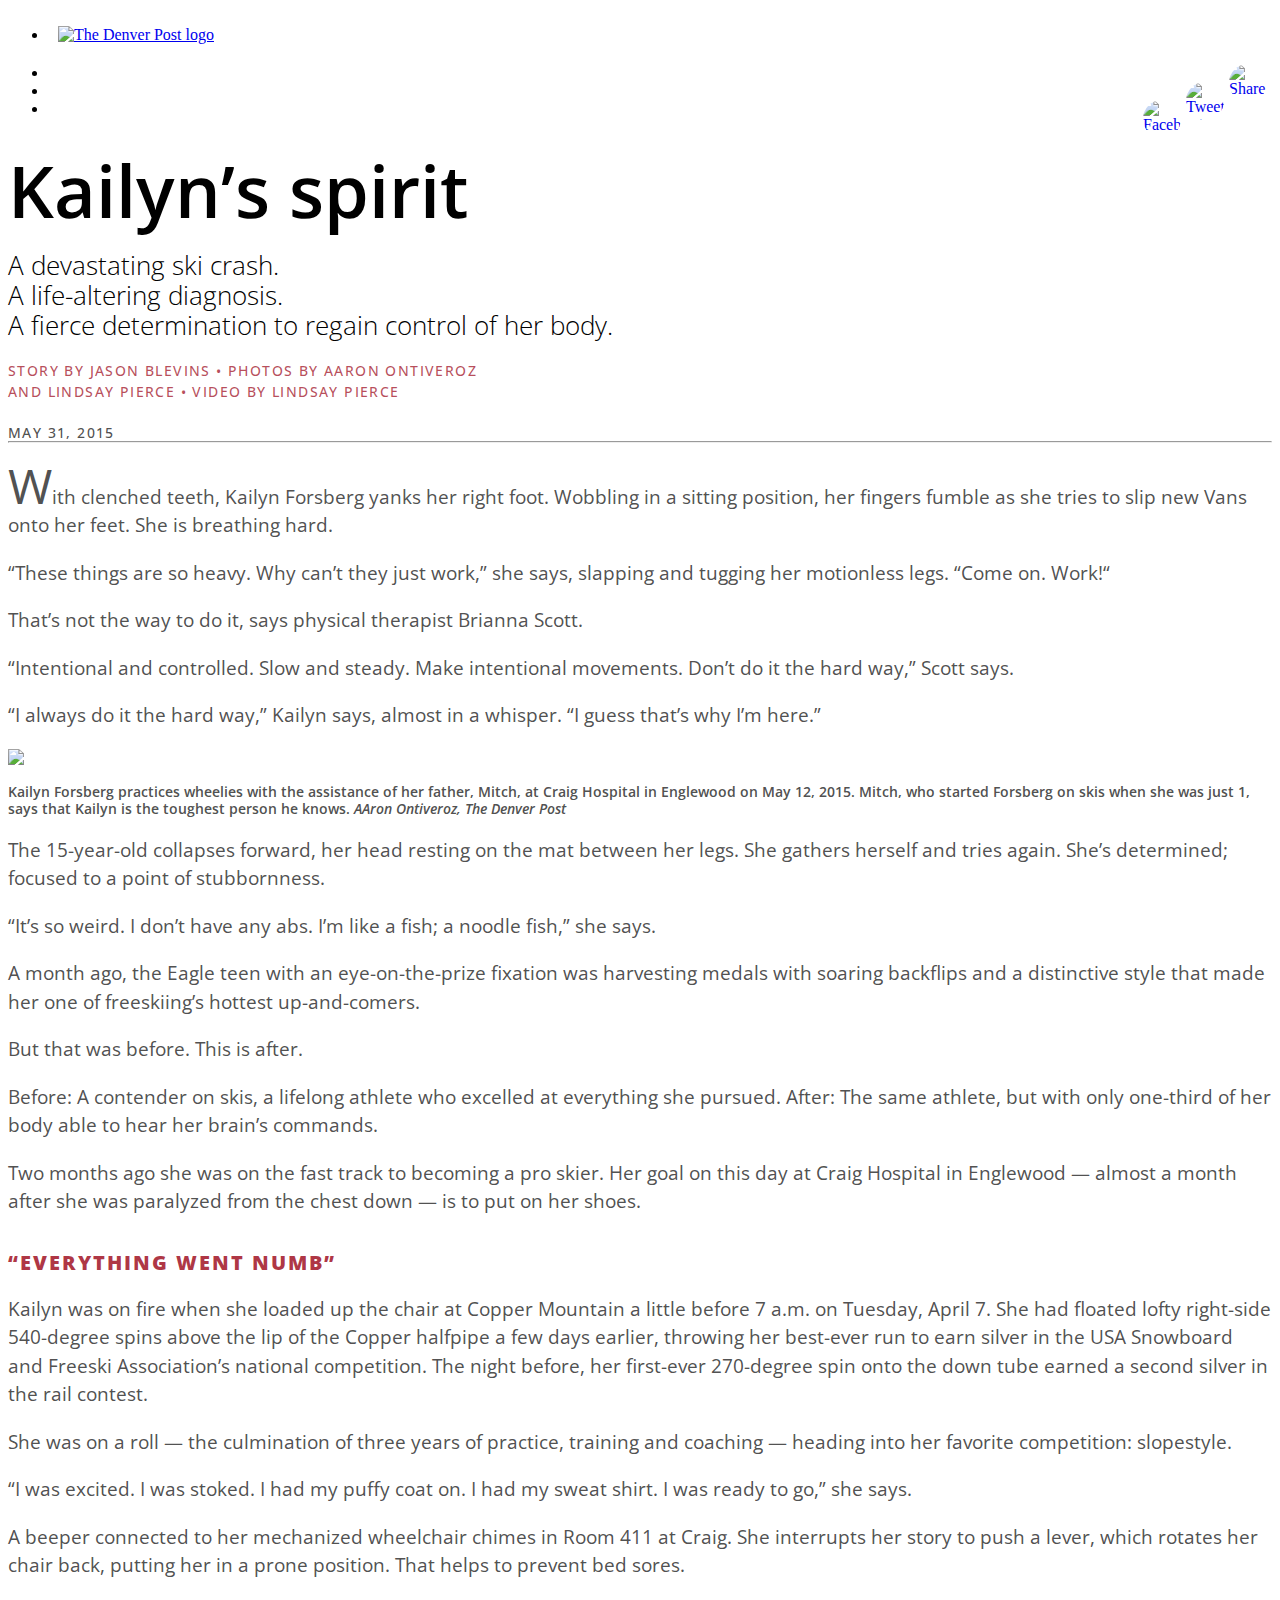
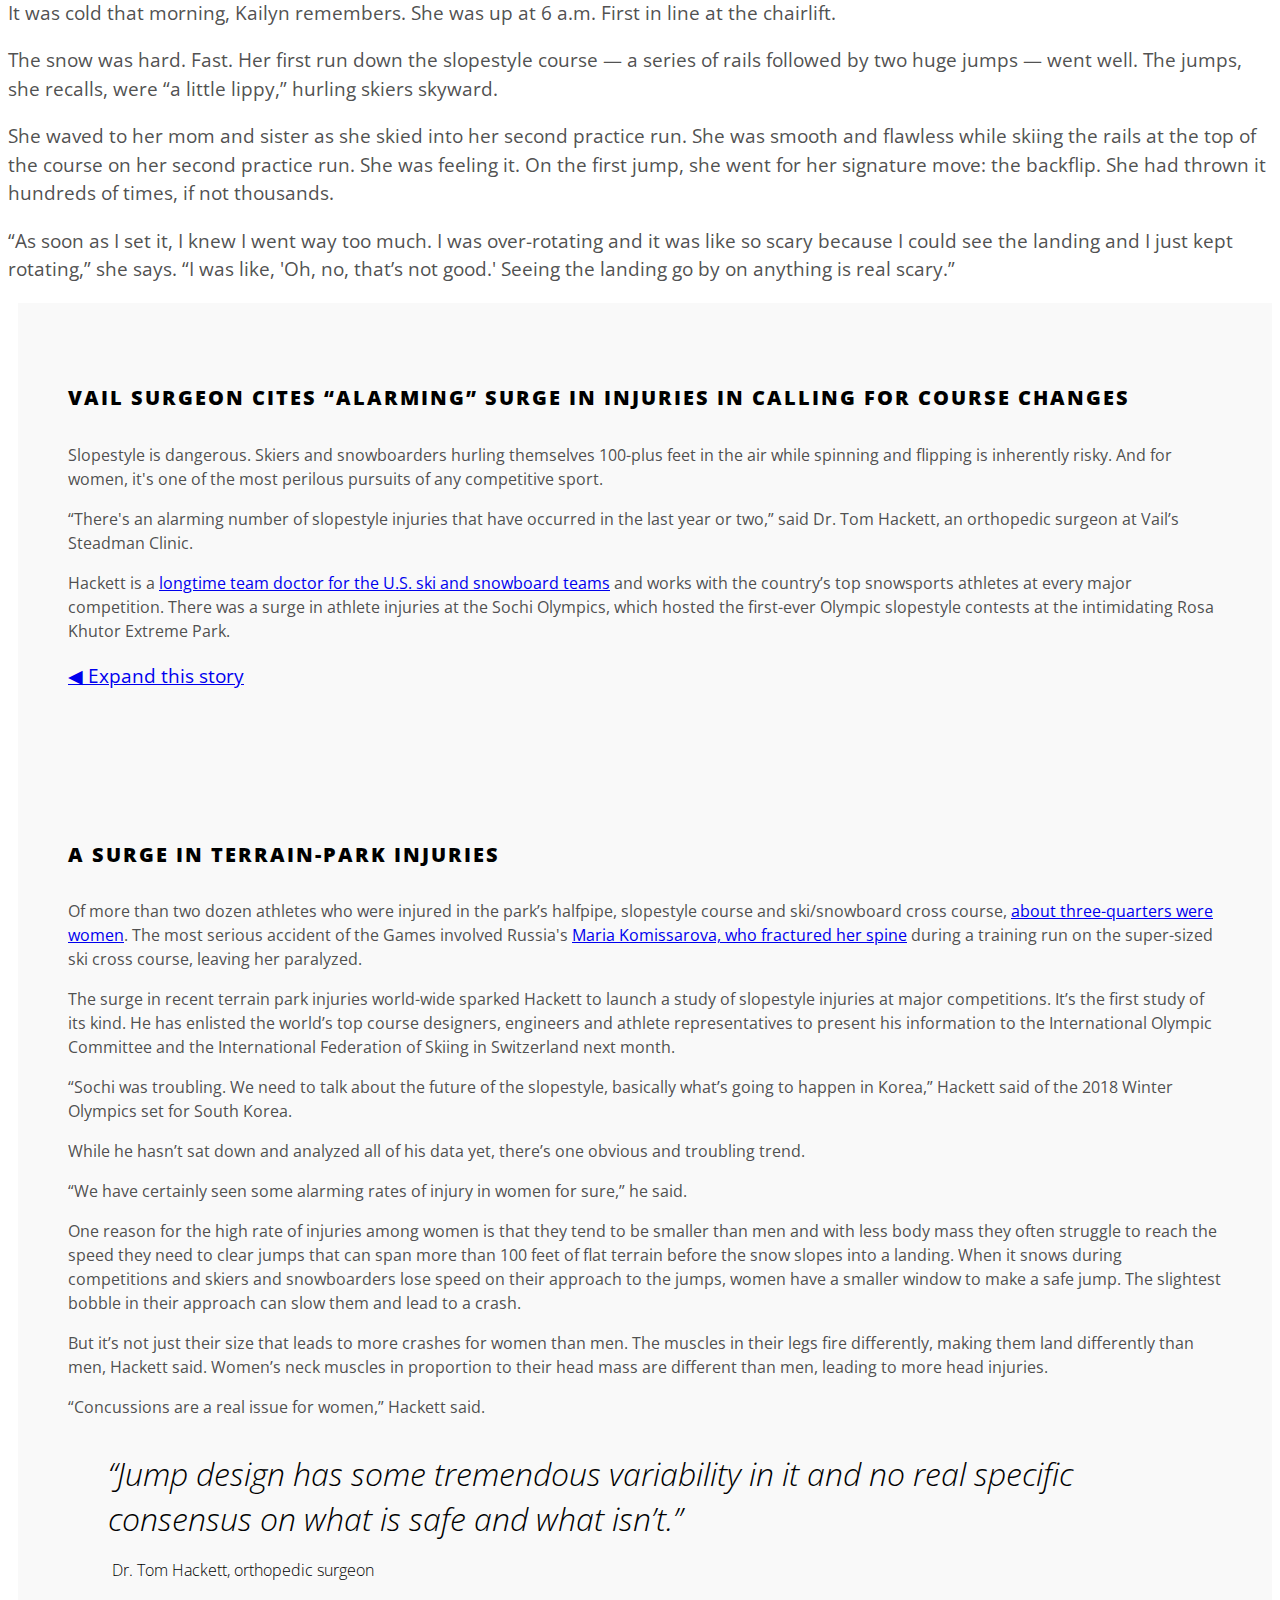
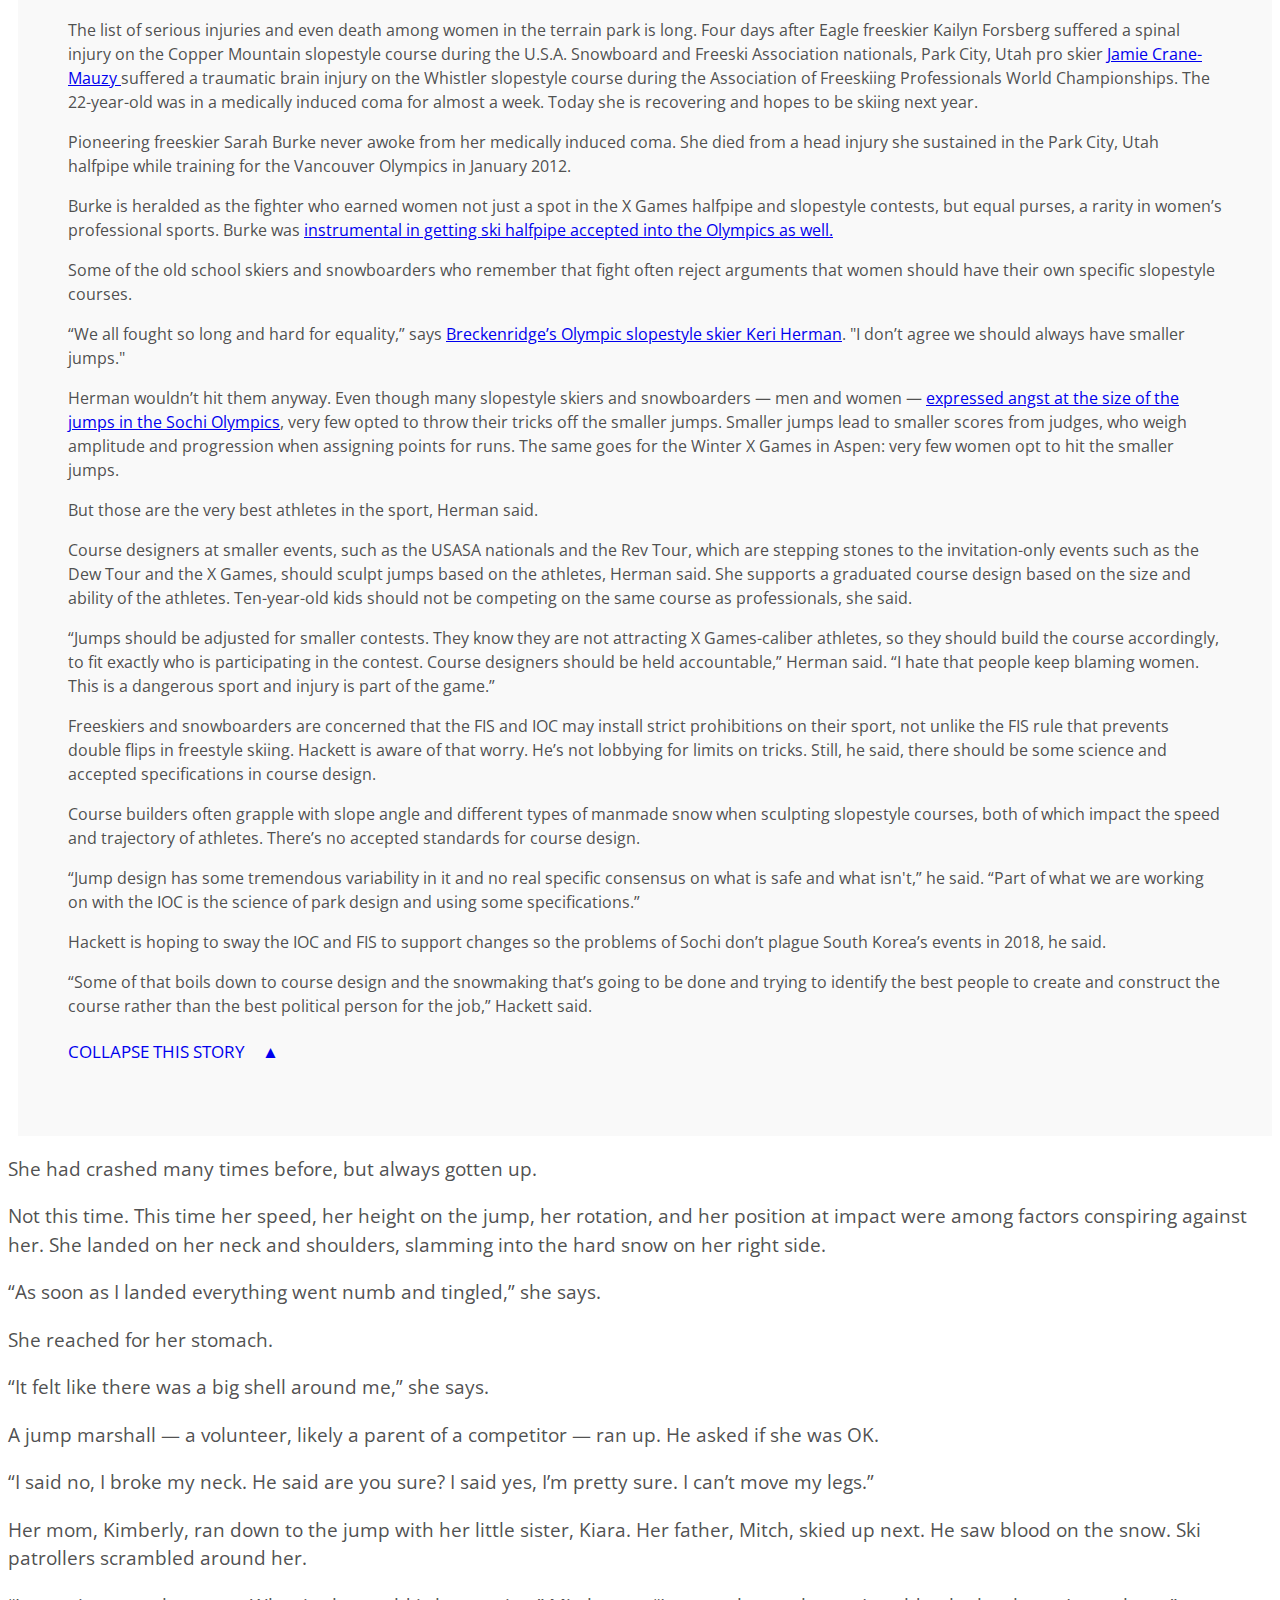
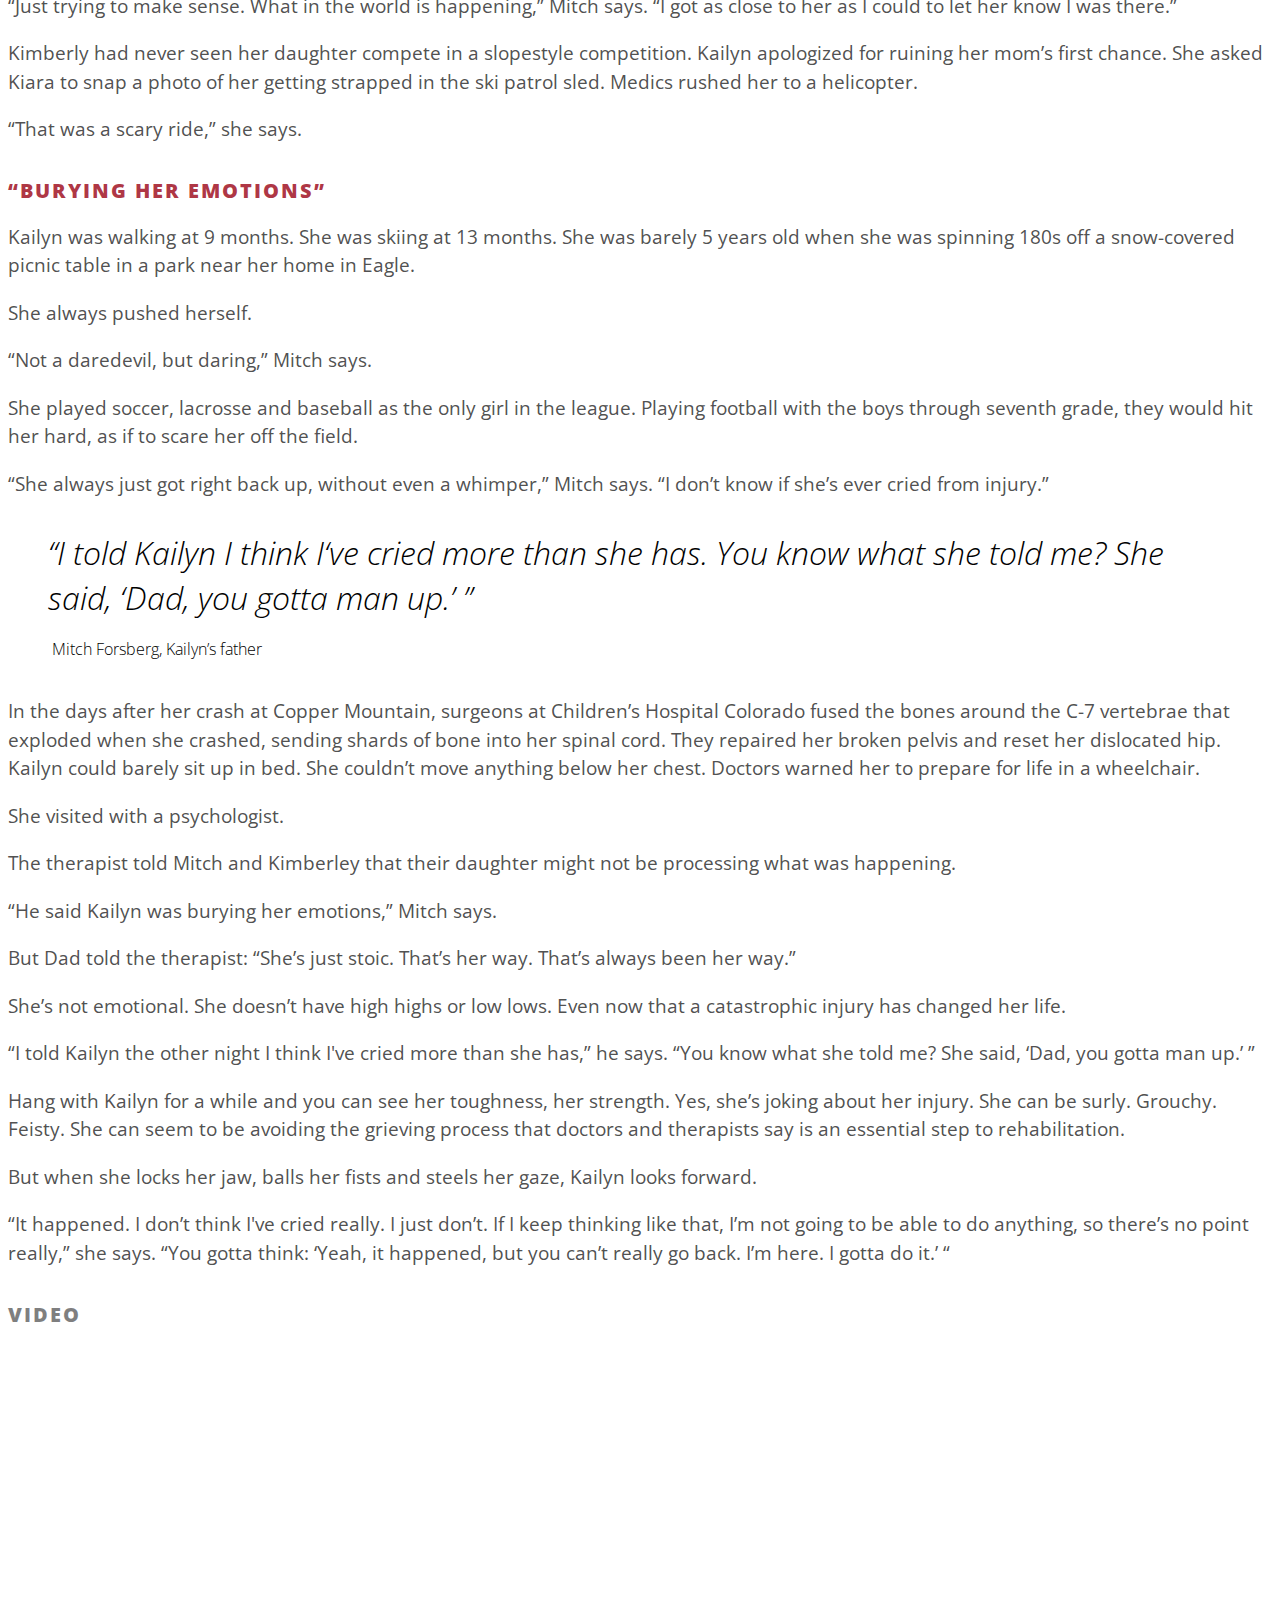
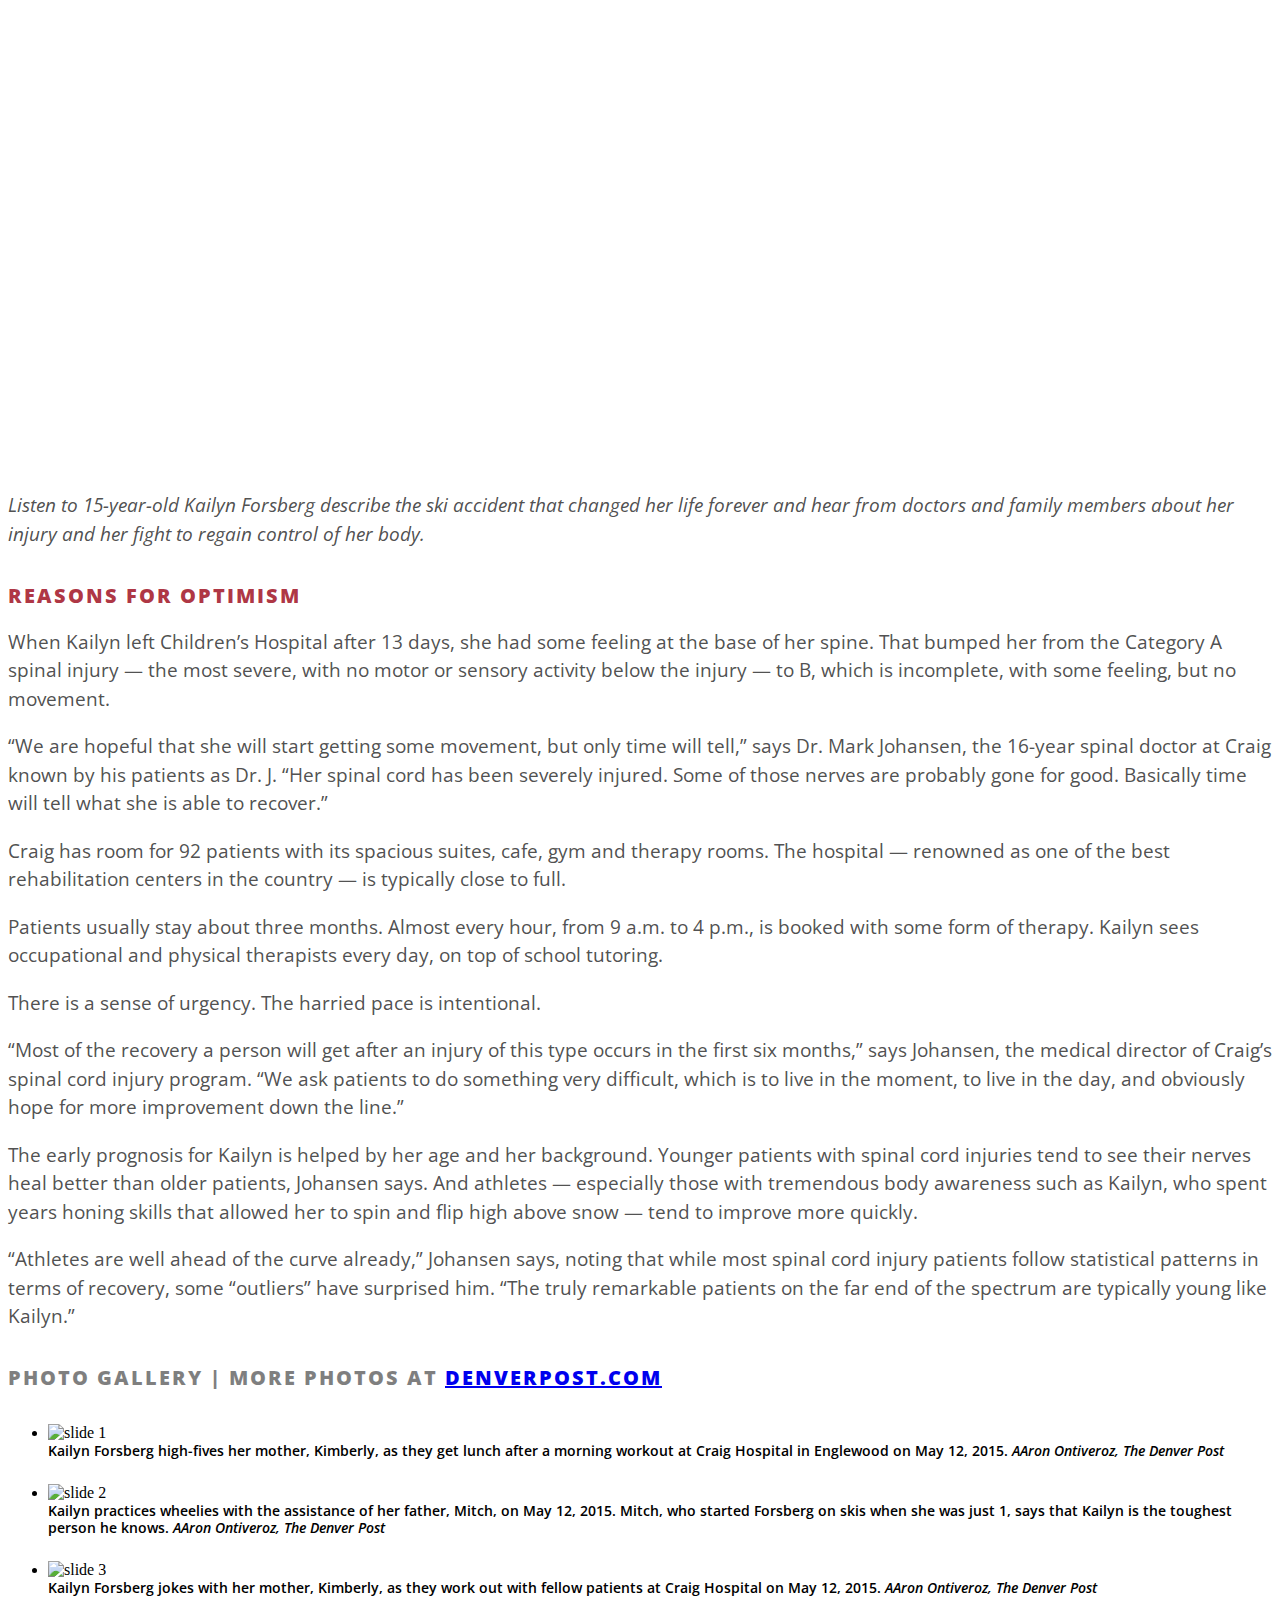
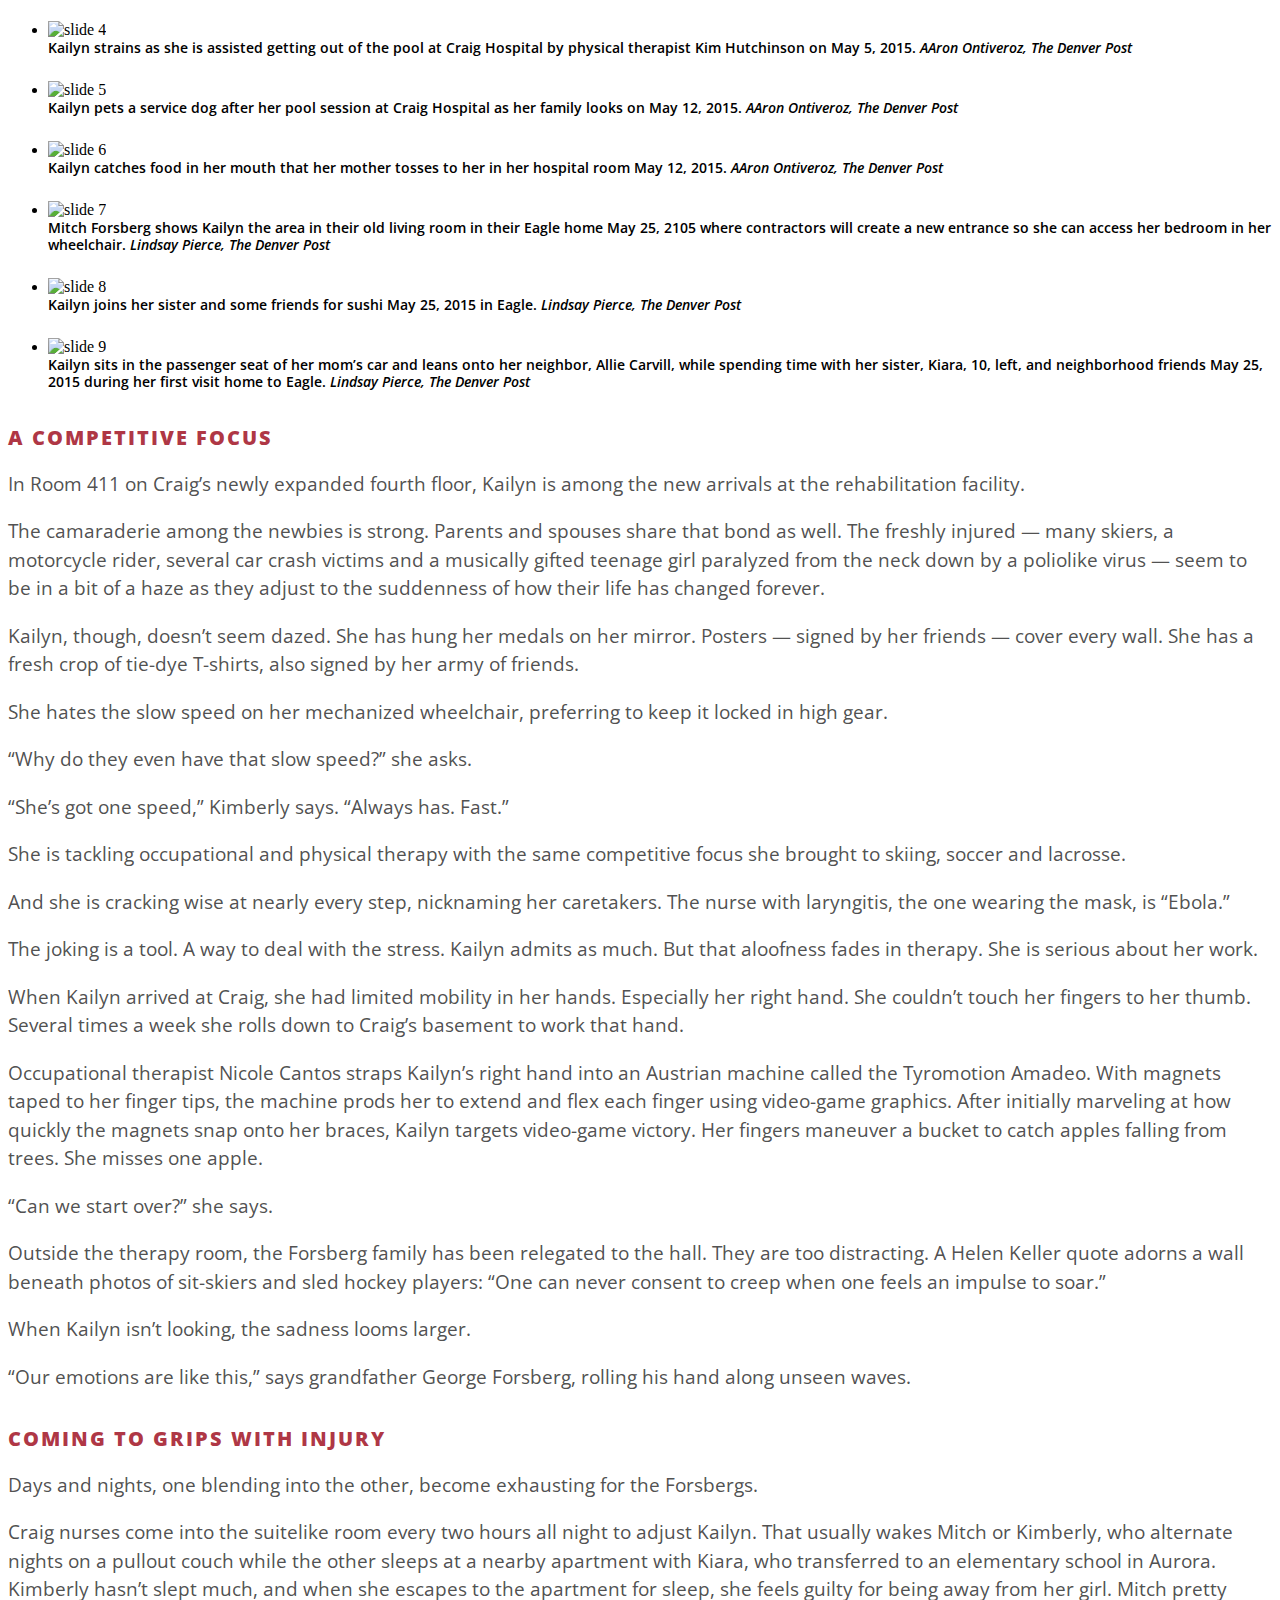
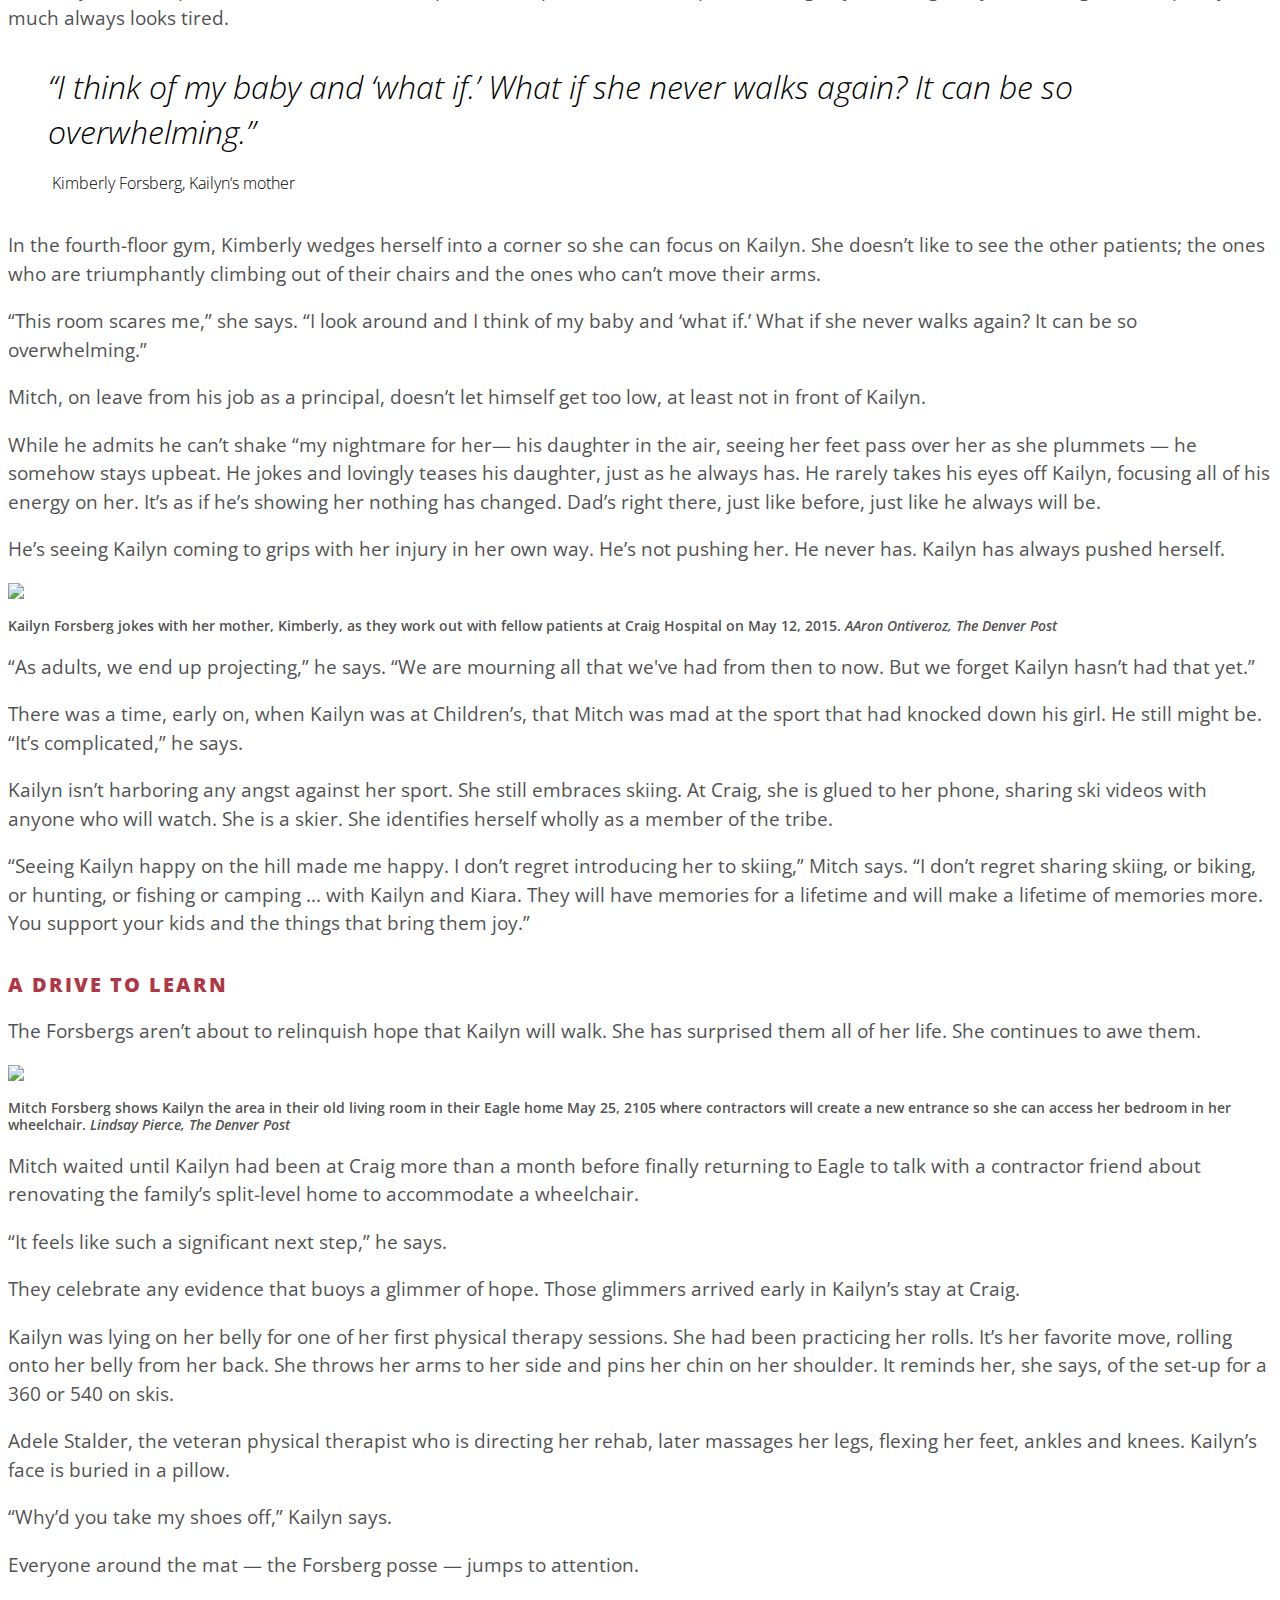
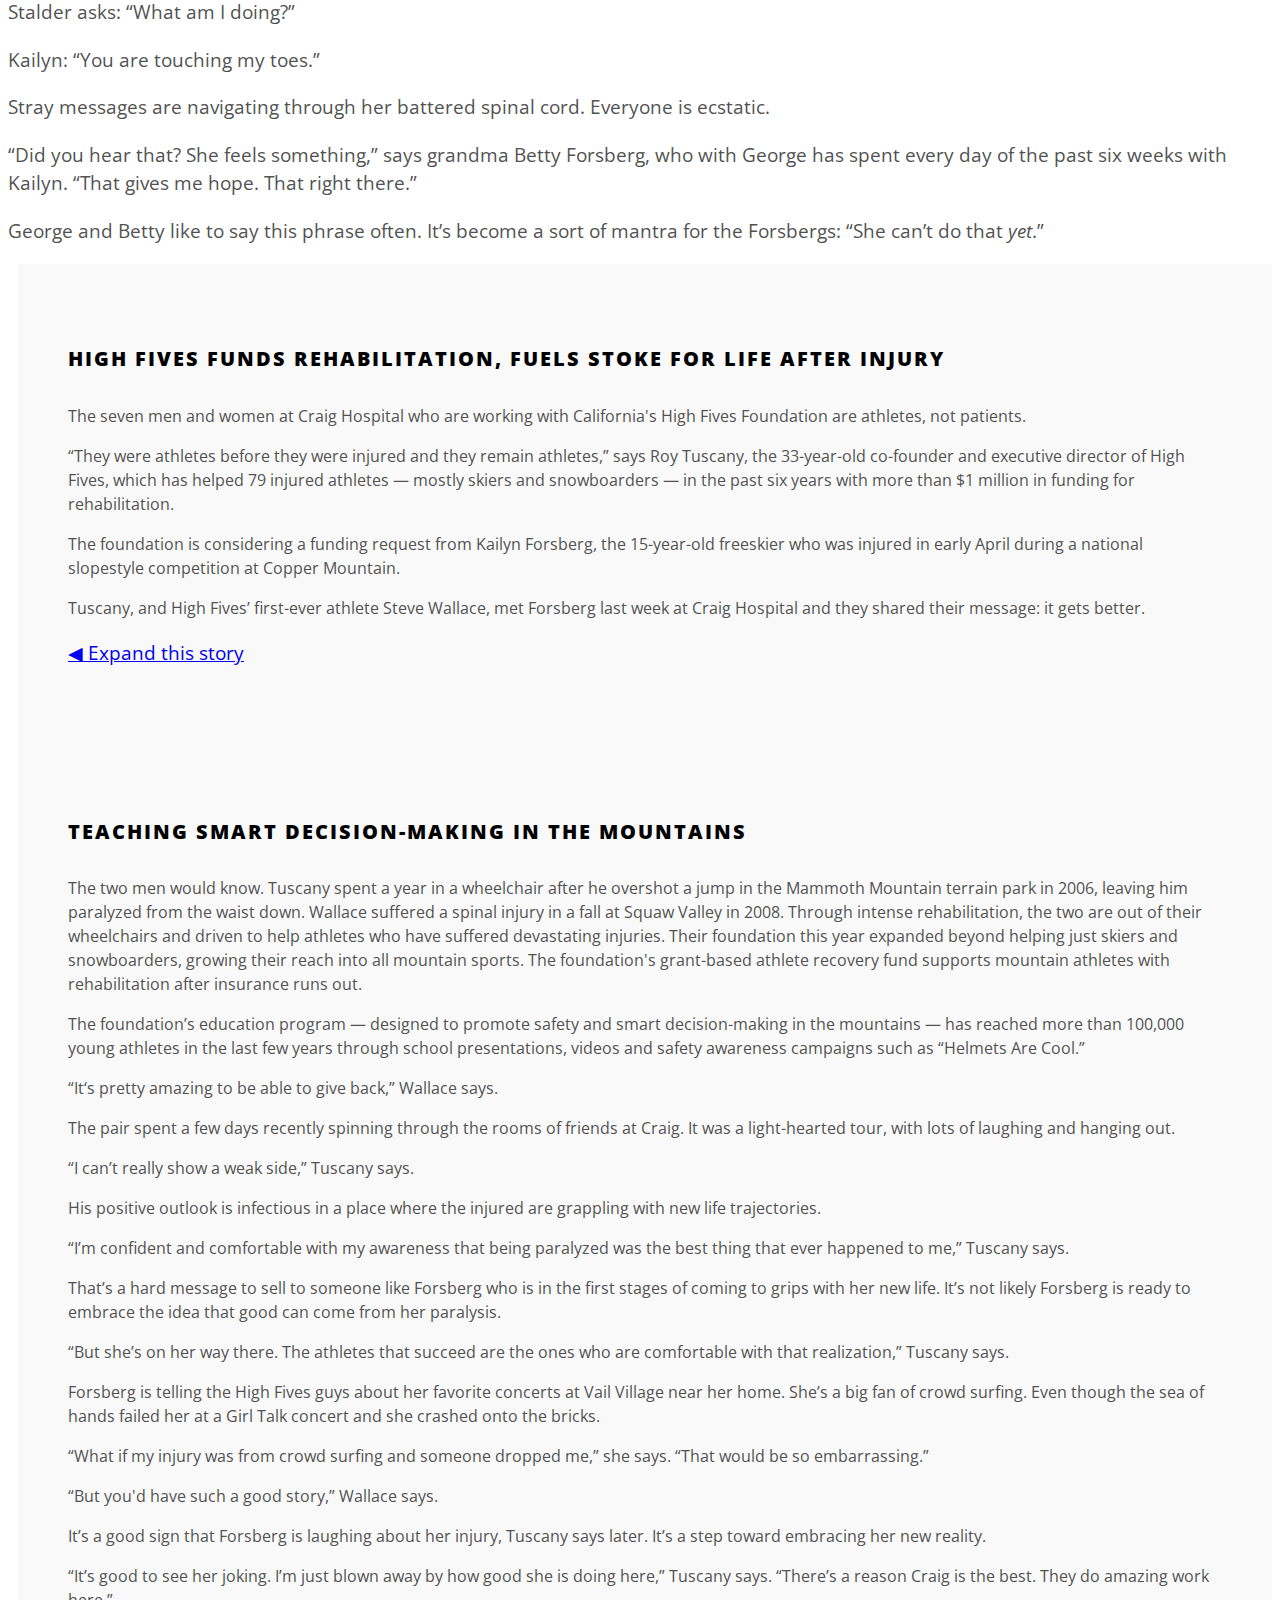
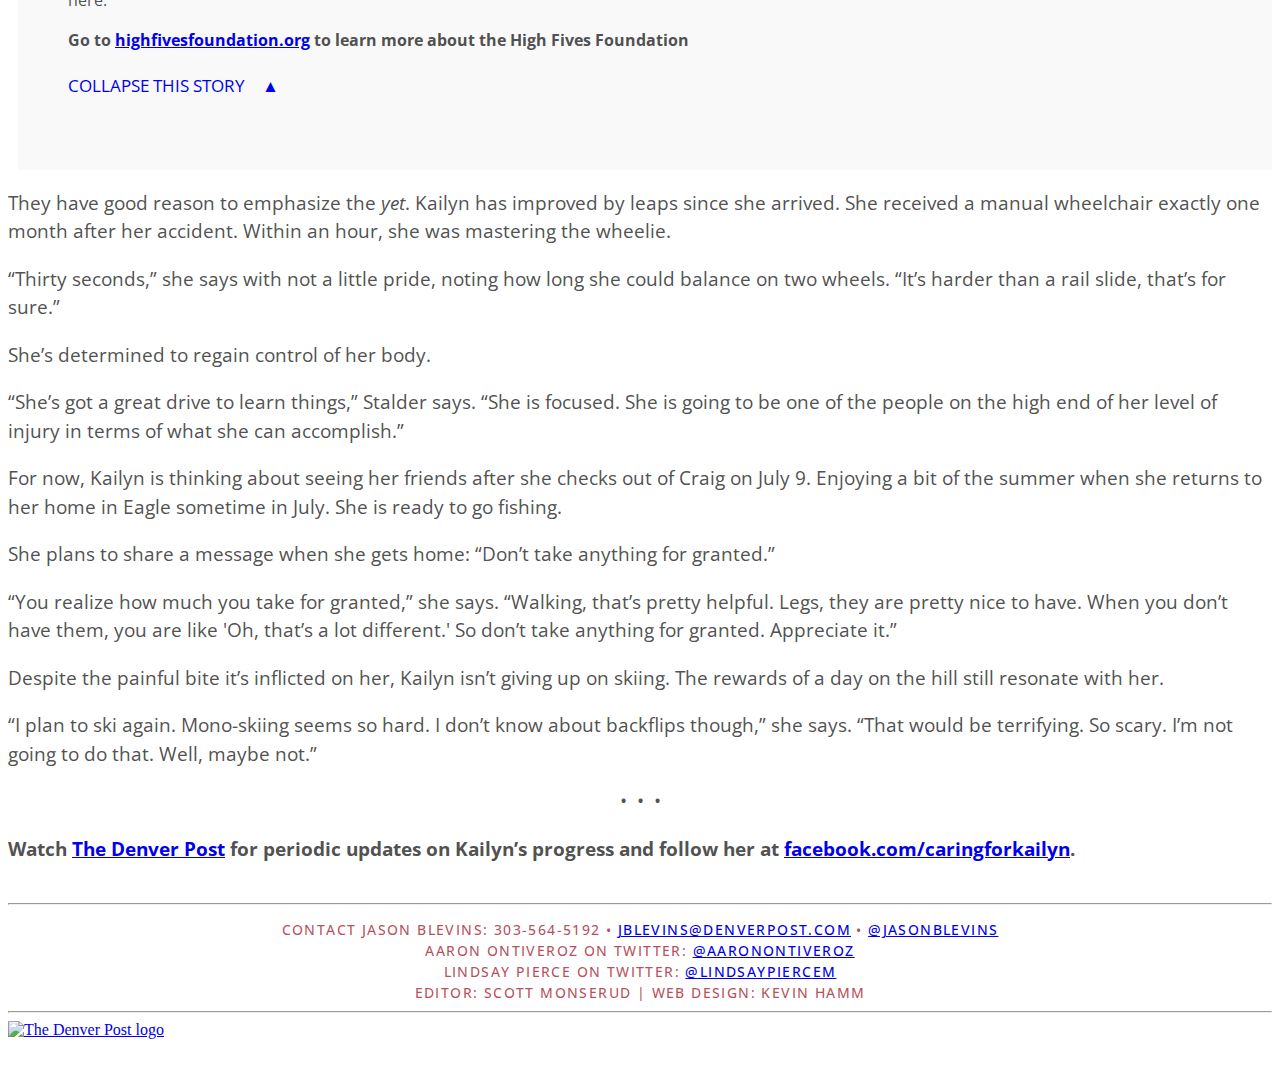
==== chapter-2.html @ fd089ae6 "Create chapter 2" ====
<!DOCTYPE html>
<html>

<head>
    <meta charset='utf-8'>
    <title>Kailyn Forsberg</title>
    <meta name='viewport' content='width=device-width, initial-scale=1.0' />
    <link rel="canonical" href="http://extras.denverpost.com/projects/2015/kailyn-forsberg/" />
    <link rel="shortcut icon" href="http://extras.mnginteractive.com/live/media/favIcon/dpo/favicon.ico" type="image/x-icon" />
    <meta name="distribution" content="global" />
    <meta name="robots" content="index, nofollow" />
    <meta name="title" content="Kailyn Forsberg" />
    <meta name="language" content="en, sv" />
    <meta name="Copyright" content="Copyright &copy; The Denver Post." />
    <link rel="author" href="humans.txt" />
    <meta name="description" content="Freeskier Kailyn Forsberg shows fierce determination to overcome obstacles as she adapts to her new life following a crash at Copper Mountain that paralyzed her from the waist down.">
    <meta name="news_keywords" content="Kailyn Forsberg, skier, freeskier, slopestyle, Craig Hospital, Copper Mountain">
    <meta name="twitter:card" value="summary" />
    <meta name="twitter:url" value="http://extras.denverpost.com/projects/2015/kailyn-forsberg/" />
    <meta name="twitter:title" value="Freeskier Kailyn Forsberg rehabilitates after crash" />
    <meta name="twitter:description" value="Freeskier Kailyn Forsberg adapts to her new life after a crash that left her paralyzed from the waist down." />
    <meta name="twitter:image" value="http://extras.denverpost.com/projects/2015/kailyn-forsberg/images/forsberg-2-web.jpg" />
    <meta name="twitter:site" value="@denverpost" />
    <meta name="twitter:domain" value="denverpost.com" />
    <meta name="twitter:creator" content="@DenverPost">
    <meta name="twitter:app:name:iphone" value="Denver Post">
    <meta name="twitter:app:name:ipad" value="Denver Post">
    <meta name="twitter:app:name:googleplay" value="The Denver Post">
    <meta name="twitter:app:id:iphone" value="id375264133">
    <meta name="twitter:app:id:ipad" value="id409389010">
    <meta name="twitter:app:id:googleplay" value="com.ap.denverpost" />
    <meta property="fb:app_id" content="105517551922" />
    <meta property="og:title" content="Freeskier Kailyn Forsberg rehabilitates after crash" />
    <meta property="og:type" content="article" />
    <meta property="og:url" content="http://extras.denverpost.com/projects/2015/kailyn-forsberg/" />
    <meta property="og:image" content="http://extras.denverpost.com/projects/2015/kailyn-forsberg/images/forsberg-2-web.jpg" />
    <meta property="og:site_name" content="The Denver Post" />
    <meta property="og:description" content="Freeskier Kailyn Forsberg adapts to her new life after a crash that left her paralyzed from the waist down." />
    <meta property="article:publisher" content="https://www.facebook.com/denverpost" />
    <meta name="google-site-verification" content="2bKNvyyGh6DUlOvH1PYsmKN4KRlb-0ZI7TvFtuKLeAc" />
    <link href='http://fonts.googleapis.com/css?family=Open+Sans:300italic,400italic,600italic,700italic,800italic,400,300,600,700,800' rel='stylesheet' type='text/css'>
    <link rel="stylesheet" href="http://cdn.jsdelivr.net/foundation/5.5.1/css/foundation.min.css" type="text/css">
    <link rel="stylesheet" href="css/orbit.css" type="text/css" />
    <link rel="stylesheet" href="css/forsberg-styles.css" type="text/css" />
    <script type="text/javascript" src="http://extras.denverpost.com/projects/2014/latino-project/js/vendor/modernizr.js"></script>
    <script type="text/javascript" src="http://www.googletagservices.com/tag/js/gpt.js"></script>
    <script type="text/javascript" src="js/functions.js"></script>
    <script type="text/javascript" src="//player.ooyala.com/v3/fce2cf476df14253a15351f1727031b4"></script>
    <script type="text/javascript">
        //Chartbeat startup
        var _sf_startpt = (new Date()).getTime();
        var _sf_async_config = {};
    </script>
</head>

<body>
    <div id="omniture" style="display:none">
        <script type="text/javascript">
            var s_account = "denverpost"
        </script>
        <script type="text/javascript" src="http://extras.mnginteractive.com/live/omniture/sccore.js"></script>
        <script type="text/javascript">
            s.trackExternalLinks = false
            s.pageName = document.title
            s.channel = "Kailyn\'s Spirit: Freeskier rehabs after crash"
            s.prop1 = "D=g"
            s.prop2 = "Kailyn\'s Spirit/?"
            s.prop3 = "Kailyn\'s Spirit/?/?"
            s.prop4 = "Kailyn\'s Spirit/?/?/?"
            s.prop5 = "Kailyn\'s Spirit/?/?/?/" + document.title
            var s_code = s.t();
            if (s_code) document.write(s_code)
        </script>
        <noscript><img src="http://denverpost.112.2O7.net/b/ss/denverpost/1/H.17--NS/0" height="1" width="1" border="0" alt="" />
        </noscript>
    </div>

    <!-- GIF BACKGROUND
    <div id="intro:after">
    <div id="intro"> -->

    <div id="top-bar-margin">
        <!-- <div class="fixed"> -->
        <nav class="top-bar" data-topbar role="navigation">
            <ul class="title-area">
                <li class="name">
                    <a href="http://denverpost.com"><img src="http://extras.denverpost.com/candidate-qa/denver-2015/images/dp-logo-white.png" alt="The Denver Post logo" class="nav-logo">
                    </a>
                </li>
                <!-- Remove the class "menu-icon" to get rid of menu icon. Take out "Menu" to just have icon alone
                <li class="toggle-topbar menu-icon"><a href="#"><span></span></a></li> -->
            </ul>

            <!-- <section class="top-bar-section">
                <!-- Right Nav Section
                <ul class="right">
                    <!-- <li class="active"><a href="#">Right Button Active</a></li>
                    <li class="has-dropdown">
                        <a href="#" id="nav-bar-dropdown">Menu</a>
                        <ul class="dropdown">
                            <li><a href="http://denverpost.com/broncos">DenverPost.com/Broncos</a></li>
                            <li><a href="#">Broncos Draft Picks</a></li>
                            <li><a href="http://denverpost.com">Denver Post</a></li>
                        </ul>
                    </li>
                </ul>

                <!-- Left Nav Section 
        <ul class="left">
          <li><a href="#">Left Nav Button</a></li>
        </ul> 
            </section> -->
        </nav>
    </div>
    <!-- Closes top-bar-margin -->

    <!-- Social media buttons -->
    <div class="row">
        <div class="large-3 large-offset-8 medium-3 medium-offset-8 small-6 small-offset-5 columns">
            <ul class="post-meta-social-links text-center no-bullet" id="sticky-inner">
                <li class="post-meta-social pm-googleplus ho-list">
                    <a href="javascript:void(0)" onclick="javascript:window.open('http://plus.google.com/share?url=http%3A%2F%2Fdpo.st%2Fkailyn', 'gpluswin', 'left=20,top=20,width=500,height=500,toolbar=1,resizable=1');"><img class="social-icons" src="http://extras.denverpost.com/projects/2014/latino-project/images/social-gplus.png" alt="Share on Google Plus">
                    </a>
                </li>
                <li class="post-meta-social pm-twitter ho-list">
                    <a href="javascript:void(0)" onclick="javascript:window.open('http://twitter.com/share?text=Freeskier%20Kailyn%20Forsberg%20rehabilitates%20after%20crash%20leaves%20her%20paralyzed&amp;url=http%3A%2F%2Fdpo.st%2Fkailyn&amp;via=denverpost', 'twitwin', 'left=20,top=20,width=500,height=500,toolbar=1,resizable=1');"><img class="social-icons" src="http://extras.denverpost.com/projects/2014/latino-project/images/social-twitter.png" alt="Tweet this story">
                    </a>
                </li>
                <li class="post-meta-social pm-facebook text-center ho-list">
                    <a href="javascript:void(0)" onclick="javascript:window.open('http://www.facebook.com/sharer/sharer.php?s=100&amp;p[url]=http%3A%2F%2Fdpo.st%2Fkailyn&amp;p[images][0]=&amp;p[title]=kailyn%27s%20spirit\&amp;%20As&amp;p[summary]=Freeskier+Kailyn+Forsberg+adapts+to+her+new+life+after+a+crash+that+left+her+paralyzed+from+the+waist+down', 'fbwin', 'left=20,top=20,width=500,height=500,toolbar=1,resizable=1');"><img class="social-icons" src="http://extras.denverpost.com/projects/2014/latino-project/images/social-facebook.png" alt="Facebook">
                    </a>
                </li>
                <div class="clear"></div>
            </ul>
        </div>
    </div>

    <!-- HEADLINE AND SUBHEAD -->
    <div class="row">
        <div class="large-9 large-offset-2 medium-9 medium-offset-2 small-12 columns">
            <h1>Kailyn&rsquo;s spirit</h1>
        </div>
    </div>
    <div class="row">
        <div class="large-9 large-offset-2 medium-9 medium-offset-2 small-12 columns">
            <h2>A devastating ski crash.<br>A life-altering diagnosis.<br>A fierce determination to regain control of her body.</h2>
        </div>
    </div>
    <!-- Trying vertical line between head and subhead
    <div class="row">
        <div class="large-9 large-centered medium-11 medium-centered columns">
            <div class="large-4 medium-4 columns">
                <div class="main-headline">
                    <h1>Kailyn&rsquo;s<br>spirit</h1>
                </div>
            </div>
            <div class="large-7 medium-7 columns">
                <div class="sub-headline">
                    <h2>A devastating ski crash.<br>A life-alternating diagnosis.<br>An unbroken determination to regain control of her body.</h2>
                </div>
            </div>
        </div>
    </div> -->

    <!-- </div>
    </div> <!-- CLOSE INTRO -->

    <div class="row">
        <div class="large-9 large-offset-2 medium-9 medium-offset-2 small-12 columns">
            <p class="byline">STORY BY JASON BLEVINS &bull; PHOTOS BY AARON ONTIVEROZ
                <br>AND LINDSAY PIERCE &bull; VIDEO BY LINDSAY PIERCE</p>
            <p class="date">MAY 31, 2015</p>
        </div>
    </div>

    <div class="row">
        <div class="medium-9 medium-centered columns">
            <hr style="margin-bottom: 40px">
        </div>
    </div>

    <!-- BEGIN BODY TEXT -->

    <div class="row">
        <div class="large-10 large-centered medium-10 medium-centered small-12 small-centered columns">
            <p><span class="drop-cap">W</span>ith clenched teeth, Kailyn Forsberg yanks her right foot. Wobbling in a sitting position, her fingers fumble as she tries to slip new Vans onto her feet. She is breathing hard.</p>
            <p>&ldquo;These things are so heavy. Why can&rsquo;t they just work,&rdquo; she says, slapping and tugging her motionless legs. &ldquo;Come on. Work!&ldquo;</p>
            <p>That&rsquo;s not the way to do it, says physical therapist Brianna Scott. </p>
            <p>&ldquo;Intentional and controlled. Slow and steady. Make intentional movements. Don&rsquo;t do it the hard way,&rdquo; Scott says. </p>
            <p>&ldquo;I always do it the hard way,&rdquo; Kailyn says, almost in a whisper. &ldquo;I guess that&rsquo;s why I&rsquo;m here.&rdquo;</p>

            <!-- PHOTO -->
            <div class="large-12 medium-12 small-12 columns">
                <a href="http://extras.denverpost.com/projects/2015/kailyn-forsberg/images/forsberg-2-web.jpg"><img class="in-article" src="http://extras.denverpost.com/projects/2015/kailyn-forsberg/images/forsberg-2-web.jpg"></a>
                <p class="cutline">Kailyn Forsberg practices wheelies with the assistance of her father, Mitch, at Craig Hospital in Englewood on May 12, 2015. Mitch, who started Forsberg on skis when she was just 1, says that Kailyn is the toughest person he knows. <em>AAron Ontiveroz, The Denver Post</em></p>
            </div>

            <p>The 15-year-old collapses forward, her head resting on the mat between her legs. She gathers herself and tries again. She&rsquo;s determined; focused to a point of stubbornness. </p>
            <p>&ldquo;It&rsquo;s so weird. I don&rsquo;t have any abs. I&rsquo;m like a fish; a noodle fish,&rdquo; she says. </p>
            <p>A month ago, the Eagle teen with an eye-on-the-prize fixation was harvesting medals with soaring backflips and a distinctive style that made her one of freeskiing&rsquo;s hottest up-and-comers. </p>
            <p>But that was before. This is after. </p>
            <p> Before: A contender on skis, a lifelong athlete who excelled at everything she pursued. After: The same athlete, but with only one-third of her body able to hear her brain&rsquo;s commands. </p>
            <p>Two months ago she was on the fast track to becoming a pro skier. Her goal on this day at Craig Hospital in Englewood &mdash; almost a month after she was paralyzed from the chest down &mdash; is to put on her shoes.</p>
            <h5 class="section-headline">&ldquo;EVERYTHING WENT NUMB&rdquo;</h5>
            <p>Kailyn was on fire when she loaded up the chair at Copper Mountain a little before 7 a.m. on Tuesday, April 7. She had floated lofty right-side 540-degree spins above the lip of the Copper halfpipe a few days earlier, throwing her best-ever run to earn silver in the USA Snowboard and Freeski Association&rsquo;s national competition. The night before, her first-ever 270-degree spin onto the down tube earned a second silver in the rail contest.</p>

            <!-- CUBE AD -->
            <div class="large-4 medium-6 small-12 columns right">
                <div id="div_Cube5" class="adcube-wrap">
                    <script type='text/javascript'>
                        googletag.defineSlot('/8013/denverpost.com/sports', [300, 250], 'div_Cube5').addService(googletag.pubads());
                        googletag.pubads().enableSyncRendering();
                        googletag.enableServices();
                        googletag.display('div_Cube5');
                    </script>
                </div>
            </div>

            <p>She was on a roll &mdash; the culmination of three years of practice, training and coaching &mdash; heading into her favorite competition: slopestyle. </p>
            <p>&ldquo;I was excited. I was stoked. I had my puffy coat on. I had my sweat shirt. I was ready to go,&rdquo; she says. </p>
            <p>A beeper connected to her mechanized wheelchair chimes in Room 411 at Craig. She interrupts her story to push a lever, which rotates her chair back, putting her in a prone position. That helps to prevent bed sores.</p>
            <p>It was cold that morning, Kailyn remembers. She was up at 6 a.m. First in line at the chairlift. </p>
            <p>The snow was hard. Fast. Her first run down the slopestyle course &mdash; a series of rails followed by two huge jumps &mdash; went well. The jumps, she recalls, were &ldquo;a little lippy,&rdquo; hurling skiers skyward. </p>
            <p>She waved to her mom and sister as she skied into her second practice run. She was smooth and flawless while skiing the rails at the top of the course on her second practice run. She was feeling it. On the first jump, she went for her signature move: the backflip. She had thrown it hundreds of times, if not thousands.</p>
            <p>&ldquo;As soon as I set it, I knew I went way too much. I was over-rotating and it was like so scary because I could see the landing and I just kept rotating,&rdquo; she says. &ldquo;I was like, 'Oh, no, that&rsquo;s not good.' Seeing the landing go by on anything is real scary.&rdquo;</p>

            <!-- BREAKOUT STORY -->
            <section class="large-6 medium-7 small-12 columns right breakout-box" id="insetlink">
                <h5 class="breakout-box-headline">VAIL SURGEON CITES &ldquo;ALARMING&rdquo; SURGE IN INJURIES IN CALLING FOR COURSE CHANGES</h5>
                <p class="breakout-box-type">Slopestyle is dangerous. Skiers and snowboarders hurling themselves 100-plus feet in the air while spinning and flipping is inherently risky. And for women, it's one of the most perilous pursuits of any competitive sport.</p>
                <p class="breakout-box-type">&ldquo;There's an alarming number of slopestyle injuries that have occurred in the last year or two,&rdquo; said Dr. Tom Hackett, an orthopedic surgeon at Vail&rsquo;s Steadman Clinic.</p>
                <p class="breakout-box-type">Hackett is a <a href="http://www.denverpost.com/olympics/ci_25048158/dr-tom-hackett-just-what-u-s-snowboardings" title="Dr. Tom Hackett just what U.S. Snowboarding's Olympic team ordered">longtime team doctor for the U.S. ski and snowboard teams</a> and works with the country&rsquo;s top snowsports athletes at every major competition. There was a surge in athlete injuries at the Sochi Olympics, which hosted the first-ever Olympic slopestyle contests at the intimidating Rosa Khutor Extreme Park.</p>
                <p><a class="expandme" href="javascript:toggleSidebar('#inset','#insetlink');">&#9664; Expand this story</a>
                </p>
            </section>

            <section class="row inset large-inset hide breakout-box" id="inset">
                <div class="large-10 large-centered medium-10 medium-centered small-12 columns">
                    <h5 class="breakout-box-headline">A SURGE IN TERRAIN-PARK INJURIES</h5>
                    <p class="breakout-box-type">Of more than two dozen athletes who were injured in the park&rsquo;s halfpipe, slopestyle course and ski/snowboard cross course, <a href="http://www.denverpost.com/olympics/ci_25095926/young-american-athletes-keep-getting-injured-sochi" title="Young American athletes keep getting injured in Sochi">about three-quarters were women</a>. The most serious accident of the Games involved Russia's <a href="http://www.denverpost.com/nationworld/ci_25151707/russian-skicross-racer-suffers-spinal-injury-course-undergoes" title="Russian skicross racer suffers spinal injury on course, undergoes surgery">Maria Komissarova, who fractured her spine</a> during a training run on the super-sized ski cross course, leaving her paralyzed. </p>
                    <p class="breakout-box-type">The surge in recent terrain park injuries world-wide sparked Hackett to launch a study of slopestyle injuries at major competitions. It&rsquo;s the first study of its kind. He has enlisted the world&rsquo;s top course designers, engineers and athlete representatives to present his information to the International Olympic Committee and the International Federation of Skiing in Switzerland next month. </p>
                    <p class="breakout-box-type">&ldquo;Sochi was troubling. We need to talk about the future of the slopestyle, basically what&rsquo;s going to happen in Korea,&rdquo; Hackett said of the 2018 Winter Olympics set for South Korea. </p>
                    <p class="breakout-box-type">While he hasn&rsquo;t sat down and analyzed all of his data yet, there&rsquo;s one obvious and troubling trend.</p>
                    <p class="breakout-box-type">&ldquo;We have certainly seen some alarming rates of injury in women for sure,&rdquo; he said. </p>
                    <p class="breakout-box-type">One reason for the high rate of injuries among women is that they tend to be smaller than men and with less body mass they often struggle to reach the speed they need to clear jumps that can span more than 100 feet of flat terrain before the snow slopes into a landing. When it snows during competitions and skiers and snowboarders lose speed on their approach to the jumps, women have a smaller window to make a safe jump. The slightest bobble in their approach can slow them and lead to a crash.</p>
                    <p class="breakout-box-type">But it&rsquo;s not just their size that leads to more crashes for women than men. The muscles in their legs fire differently, making them land differently than men, Hackett said. Women&rsquo;s neck muscles in proportion to their head mass are different than men, leading to more head injuries. </p>
                    <p class="breakout-box-type">&ldquo;Concussions are a real issue for women,&rdquo; Hackett said. </p>
                    <div class="large-8 medium-8 small-12 columns right">
                        <blockquote>&ldquo;Jump design has some tremendous variability in it and no real specific consensus on what is safe and what isn&rsquo;t.&rdquo;
                            <br>
                            <cite>&nbsp;Dr. Tom Hackett, orthopedic surgeon</cite></blockquote>
                    </div>
                    <p class="breakout-box-type">The list of serious injuries and even death among women in the terrain park is long. Four days after Eagle freeskier Kailyn Forsberg suffered a spinal injury on the Copper Mountain slopestyle course during the U.S.A. Snowboard and Freeski Association nationals, Park City, Utah pro skier <a href="https://www.facebook.com/MoCrazy">Jamie Crane-Mauzy </a>suffered a traumatic brain injury on the Whistler slopestyle course during the Association of Freeskiing Professionals World Championships. The 22-year-old was in a medically induced coma for almost a week. Today she is recovering and hopes to be skiing next year. </p>
                    <p class="breakout-box-type">Pioneering freeskier Sarah Burke never awoke from her medically induced coma. She died from a head injury she sustained in the Park City, Utah halfpipe while training for the Vancouver Olympics in January 2012. </p>
                    <p class="breakout-box-type">Burke is heralded as the fighter who earned women not just a spot in the X Games halfpipe and slopestyle contests, but equal purses, a rarity in women&rsquo;s professional sports. Burke was <a href="http://www.denverpost.com/olympics/ci_25194189/after-womens-olympic-ski-halfpipe-dream-late-sarah" title="With first women's Olympic ski halfpipe, a dream for late Sarah Burke is fulfilled"> instrumental in getting ski halfpipe accepted into the Olympics as well. </a>
                    </p>
                    <p class="breakout-box-type">Some of the old school skiers and snowboarders who remember that fight often reject arguments that women should have their own specific slopestyle courses. </p>
                    <p class="breakout-box-type">&ldquo;We all fought so long and hard for equality,&rdquo; says <a href="http://www.denverpost.com/olympics/ci_25104664/keri-herman-breckenridge-ready-big-moment-at-sochi-games-slopestyle" title="Keri Herman of Breckenridge ready for big moment at Sochi in slopestyle">Breckenridge&rsquo;s Olympic slopestyle skier Keri Herman</a>. "I don&rsquo;t agree we should always have smaller jumps."</p>
                    <p class="breakout-box-type">Herman wouldn&rsquo;t hit them anyway. Even though many slopestyle skiers and snowboarders &mdash; men and women &mdash; <a href="http://www.denverpost.com/olympics/ci_25058983/olympic-slopestyle-hopefuls-discuss-course-prior-sochi-games" title="Olympic slopestyle hopefuls discuss course prior to Sochi games">expressed angst at the size of the jumps in the Sochi Olympics</a>, very few opted to throw their tricks off the smaller jumps. Smaller jumps lead to smaller scores from judges, who weigh amplitude and progression when assigning points for runs. The same goes for the Winter X Games in Aspen: very few women opt to hit the smaller jumps. </p>
                    <p class="breakout-box-type">But those are the very best athletes in the sport, Herman said. </p>
                    <p class="breakout-box-type">Course designers at smaller events, such as the USASA nationals and the Rev Tour, which are stepping stones to the invitation-only events such as the Dew Tour and the X Games, should sculpt jumps based on the athletes, Herman said. She supports a graduated course design based on the size and ability of the athletes. Ten-year-old kids should not be competing on the same course as professionals, she said. </p>
                    <p class="breakout-box-type">&ldquo;Jumps should be adjusted for smaller contests. They know they are not attracting X Games-caliber athletes, so they should build the course accordingly, to fit exactly who is participating in the contest. Course designers should be held accountable,&rdquo; Herman said. &ldquo;I hate that people keep blaming women. This is a dangerous sport and injury is part of the game.&rdquo;</p>
                    <p class="breakout-box-type">Freeskiers and snowboarders are concerned that the FIS and IOC may install strict prohibitions on their sport, not unlike the FIS rule that prevents double flips in freestyle skiing. Hackett is aware of that worry. He&rsquo;s not lobbying for limits on tricks. Still, he said, there should be some science and accepted specifications in course design.</p>
                    <p class="breakout-box-type">Course builders often grapple with slope angle and different types of manmade snow when sculpting slopestyle courses, both of which impact the speed and trajectory of athletes. There&rsquo;s no accepted standards for course design.</p>
                    <p class="breakout-box-type">&ldquo;Jump design has some tremendous variability in it and no real specific consensus on what is safe and what isn't,&rdquo; he said. &ldquo;Part of what we are working on with the IOC is the science of park design and using some specifications.&rdquo;</p>
                    <p class="breakout-box-type">Hackett is hoping to sway the IOC and FIS to support changes so the problems of Sochi don&rsquo;t plague South Korea&rsquo;s events in 2018, he said. </p>
                    <p class="breakout-box-type">&ldquo;Some of that boils down to course design and the snowmaking that&rsquo;s going to be done and trying to identify the best people to create and construct the course rather than the best political person for the job,&rdquo; Hackett said. </p>
                    <p><a class="hideme" href="javascript:toggleSidebar('#insetlink','#inset');">Collapse this story</a>
                    </p>
            </section>

            <p>She had crashed many times before, but always gotten up.</p>
            <p>Not this time. This time her speed, her height on the jump, her rotation, and her position at impact were among factors conspiring against her. She landed on her neck and shoulders, slamming into the hard snow on her right side. </p>
            <p>&ldquo;As soon as I landed everything went numb and tingled,&rdquo; she says. </p>
            <p>She reached for her stomach. </p>
            <p>&ldquo;It felt like there was a big shell around me,&rdquo; she says.</p>
            <p>A jump marshall &mdash; a volunteer, likely a parent of a competitor &mdash; ran up. He asked if she was OK.</p>
            <p>&ldquo;I said no, I broke my neck. He said are you sure? I said yes, I&rsquo;m pretty sure. I can&rsquo;t move my legs.&rdquo;</p>
            <p>Her mom, Kimberly, ran down to the jump with her little sister, Kiara. Her father, Mitch, skied up next. He saw blood on the snow. Ski patrollers scrambled around her.</p>
            <p>&ldquo;Just trying to make sense. What in the world is happening,&rdquo; Mitch says. &ldquo;I got as close to her as I could to let her know I was there.&rdquo;</p>
            <p>Kimberly had never seen her daughter compete in a slopestyle competition. Kailyn apologized for ruining her mom&rsquo;s first chance. She asked Kiara to snap a photo of her getting strapped in the ski patrol sled. Medics rushed her to a helicopter. </p>
            <p>&ldquo;That was a scary ride,&rdquo; she says. </p>
            <h5 class="section-headline">&ldquo;BURYING HER EMOTIONS&rdquo;</h5>
            <p>Kailyn was walking at 9 months. She was skiing at 13 months. She was barely 5 years old when she was spinning 180s off a snow-covered picnic table in a park near her home in Eagle. </p>
            <p>She always pushed herself. </p>
            <p>&ldquo;Not a daredevil, but daring,&rdquo; Mitch says. </p>
            <p>She played soccer, lacrosse and baseball as the only girl in the league. Playing football with the boys through seventh grade, they would hit her hard, as if to scare her off the field.</p>
            <p>&ldquo;She always just got right back up, without even a whimper,&rdquo; Mitch says. &ldquo;I don&rsquo;t know if she&rsquo;s ever cried from injury.&rdquo;</p>

            <!-- BLOCKQUOTE -->
            <div class="large-8 medium-8 small-12 columns right">
                <blockquote>&ldquo;I told Kailyn I think I&lsquo;ve cried more than she has. You know what she told me? She said, &lsquo;Dad, you gotta man up.&rsquo;&nbsp;&rdquo;
                    <br>
                    <cite>&nbsp;Mitch Forsberg, Kailyn&rsquo;s father</cite></blockquote>
            </div>

            <p>In the days after her crash at Copper Mountain, surgeons at Children&rsquo;s Hospital Colorado fused the bones around the C-7 vertebrae that exploded when she crashed, sending shards of bone into her spinal cord. They repaired her broken pelvis and reset her dislocated hip. Kailyn could barely sit up in bed. She couldn&rsquo;t move anything below her chest. Doctors warned her to prepare for life in a wheelchair. </p>
            <p>She visited with a psychologist.</p>
            <p>The therapist told Mitch and Kimberley that their daughter might not be processing what was happening.</p>
            <p>&ldquo;He said Kailyn was burying her emotions,&rdquo; Mitch says.</p>
            <p>But Dad told the therapist: &ldquo;She&rsquo;s just stoic. That&rsquo;s her way. That&rsquo;s always been her way.&rdquo;</p>
            <p>She&rsquo;s not emotional. She doesn&rsquo;t have high highs or low lows. Even now that a catastrophic injury has changed her life. </p>
            <p>&ldquo;I told Kailyn the other night I think I've cried more than she has,&rdquo; he says. &ldquo;You know what she told me? She said, &lsquo;Dad, you gotta man up.&rsquo;&nbsp;&rdquo;</p>
            <p>Hang with Kailyn for a while and you can see her toughness, her strength. Yes, she&rsquo;s joking about her injury. She can be surly. Grouchy. Feisty. She can seem to be avoiding the grieving process that doctors and therapists say is an essential step to rehabilitation.</p>
            <p>But when she locks her jaw, balls her fists and steels her gaze, Kailyn looks forward.</p>
            <p>&ldquo;It happened. I don&rsquo;t think I've cried really. I just don&rsquo;t. If I keep thinking like that, I&rsquo;m not going to be able to do anything, so there&rsquo;s no point really,&rdquo; she says. &ldquo;You gotta think: &lsquo;Yeah, it happened, but you can&rsquo;t really go back. I&rsquo;m here. I gotta do it.&rsquo;&nbsp;&ldquo;</p>

            <!-- VIDEO -->
            <div id="video"></div>
            <div class="row solo" id="video">
                <div class="large-12 large-centered medium-12 medium-centered small-12 columns">
                    <h5 class="asset-headline">VIDEO</h5>
                    <div class="large-12 large-centered medium-12 medium-centered small-12 columns centervideo">
                        <div class="vid-embed-wrap">
                            <div class="vid-height-space"></div>
                            <div class="vid-embed" id="video1" onclick="playerCreator('video1', 'd4eXRkdTppsYA4ShLA6kPKsG05_yyhte');" style="background-image:url('http://extras.denverpost.com/projects/2015/kailyn-forsberg/images/forsberg-9-web.jpg');">
                                <!-- Doc (main) -->
                                <div class="vid-embed-play">
                                    <div class="playicon"></div>
                                    <div class="playtext"></div>
                                </div>
                            </div>
                        </div>
                        <div class="clear"></div>
                    </div>
                    <p><em>Listen to 15-year-old Kailyn Forsberg describe the ski accident that changed her life forever and hear from doctors and family members about her injury and her fight to regain control of her body.</em></p>
                </div>
            </div>
            </div>

            <div class="large-10 large-centered medium-10 medium-centered small-12 columns">
                <h5 class="section-headline">REASONS FOR OPTIMISM</h5>
                <p>When Kailyn left Children&rsquo;s Hospital after 13 days, she had some feeling at the base of her spine. That bumped her from the Category A spinal injury &mdash; the most severe, with no motor or sensory activity below the injury &mdash; to B, which is incomplete, with some feeling, but no movement. </p>
                <p>&ldquo;We are hopeful that she will start getting some movement, but only time will tell,&rdquo; says Dr. Mark Johansen, the 16-year spinal doctor at Craig known by his patients as Dr. J. &ldquo;Her spinal cord has been severely injured. Some of those nerves are probably gone for good. Basically time will tell what she is able to recover.&rdquo;</p>
                <p>Craig has room for 92 patients with its spacious suites, cafe, gym and therapy rooms. The hospital &mdash; renowned as one of the best rehabilitation centers in the country &mdash; is typically close to full. </p>
                <p>Patients usually stay about three months. Almost every hour, from 9 a.m. to 4 p.m., is booked with some form of therapy. Kailyn sees occupational and physical therapists every day, on top of school tutoring.</p>
                <p>There is a sense of urgency. The harried pace is intentional. </p>
                <p>&ldquo;Most of the recovery a person will get after an injury of this type occurs in the first six months,&rdquo; says Johansen, the medical director of Craig&rsquo;s spinal cord injury program. &ldquo;We ask patients to do something very difficult, which is to live in the moment, to live in the day, and obviously hope for more improvement down the line.&rdquo;</p>
                <p>The early prognosis for Kailyn is helped by her age and her background. Younger patients with spinal cord injuries tend to see their nerves heal better than older patients, Johansen says. And athletes &mdash; especially those with tremendous body awareness such as Kailyn, who spent years honing skills that allowed her to spin and flip high above snow &mdash; tend to improve more quickly.</p>
                <p>&ldquo;Athletes are well ahead of the curve already,&rdquo; Johansen says, noting that while most spinal cord injury patients follow statistical patterns in terms of recovery, some &ldquo;outliers&rdquo; have surprised him. &ldquo;The truly remarkable patients on the far end of the spectrum are typically young like Kailyn.&rdquo;</p>

                <!-- PHOTO GALLERY -->
                <div id="photos"></div>
                <div class="row">
                    <div class="large-12 large-centered medium-12 medium-centered small-12 columns">
                        <h5 class="asset-headline">PHOTO GALLERY |  MORE PHOTOS AT <a href="http://photos.denverpost.com/2015/05/29/photos-kailyn-forsberg-recovering-from-ski-accident-that-left-her-paralyzed/#1">DENVERPOST.COM</a></h5>
                        <ul data-orbit data-options="
                  animation: slide;
                  timer: false;
                  navigation_arrows: true;
                  bullets: false;">
                            <li>
                                <img src="http://extras.denverpost.com/projects/2015/kailyn-forsberg/images/forsberg-1-web.jpg" alt="slide 1" />
                                <div class="data-caption">
                                    Kailyn Forsberg high-fives her mother, Kimberly, as they get lunch after a morning workout at Craig Hospital in Englewood on May 12, 2015. <em>AAron Ontiveroz, The Denver Post</em>
                                </div>
                            </li>
                            <li class="active">
                                <img src="http://extras.denverpost.com/projects/2015/kailyn-forsberg/images/forsberg-2-web.jpg" alt="slide 2" />
                                <div class="data-caption">
                                    Kailyn practices wheelies with the assistance of her father, Mitch, on May 12, 2015. Mitch, who started Forsberg on skis when she was just 1, says that Kailyn is the toughest person he knows. <em>AAron Ontiveroz, The Denver Post</em>
                                </div>
                            </li>
                            <li class="active">
                                <img src="http://extras.denverpost.com/projects/2015/kailyn-forsberg/images/forsberg-3-web.jpg" alt="slide 3" />
                                <div class="data-caption">
                                    Kailyn Forsberg jokes with her mother, Kimberly, as they work out with fellow patients at Craig Hospital on May 12, 2015. <em>AAron Ontiveroz, The Denver Post</em>
                                </div>
                            </li>
                            <li class="active">
                                <img src="http://extras.denverpost.com/projects/2015/kailyn-forsberg/images/forsberg-4-web.jpg" alt="slide 4" />
                                <div class="data-caption">
                                    Kailyn strains as she is assisted getting out of the pool at Craig Hospital by physical therapist Kim Hutchinson on May 5, 2015. <em>AAron Ontiveroz, The Denver Post</em>
                                </div>
                            </li>
                            <li class="active">
                                <img src="http://extras.denverpost.com/projects/2015/kailyn-forsberg/images/forsberg-5-web.jpg" alt="slide 5" />
                                <div class="data-caption">
                                    Kailyn pets a service dog after her pool session at Craig Hospital as her family looks on May 12, 2015. <em>AAron Ontiveroz, The Denver Post</em>
                                </div>
                            </li>
                            <li class="active">
                                <img src="http://extras.denverpost.com/projects/2015/kailyn-forsberg/images/forsberg-6-web.jpg" alt="slide 6" />
                                <div class="data-caption">
                                    Kailyn catches food in her mouth that her mother tosses to her in her hospital room May 12, 2015. <em>AAron Ontiveroz, The Denver Post</em>
                                </div>
                            </li>
                            <li class="active">
                                <img src="http://extras.denverpost.com/projects/2015/kailyn-forsberg/images/forsberg-7-web.jpg" alt="slide 7" />
                                <div class="data-caption">
                                    Mitch Forsberg shows Kailyn the area in their old living room in their Eagle home May 25, 2105 where contractors will create a new entrance so she can access her bedroom in her wheelchair. <em>Lindsay Pierce, The Denver Post</em>
                                </div>
                            </li>
                            <li class="active">
                                <img src="http://extras.denverpost.com/projects/2015/kailyn-forsberg/images/forsberg-8-web.jpg" alt="slide 8" />
                                <div class="data-caption">
                                    Kailyn joins her sister and some friends for sushi May 25, 2015 in Eagle. <em>Lindsay Pierce, The Denver Post</em>
                                </div>
                            </li>
                            <li class="active">
                                <img src="http://extras.denverpost.com/projects/2015/kailyn-forsberg/images/forsberg-9-web.jpg" alt="slide 9" />
                                <div class="data-caption">
                                    Kailyn sits in the passenger seat of her mom&rsquo;s car and leans onto her neighbor, Allie Carvill, while spending time with her sister, Kiara, 10, left, and neighborhood friends May 25, 2015 during her first visit home to Eagle. <em>Lindsay Pierce, The Denver Post</em>
                                </div>
                            </li>
                        </ul>
                    </div>
                </div>

                <h5 class="section-headline">A COMPETITIVE FOCUS</h5>
                <p>In Room 411 on Craig&rsquo;s newly expanded fourth floor, Kailyn is among the new arrivals at the rehabilitation facility.</p>
                <p>The camaraderie among the newbies is strong. Parents and spouses share that bond as well. The freshly injured &mdash; many skiers, a motorcycle rider, several car crash victims and a musically gifted teenage girl paralyzed from the neck down by a poliolike virus &mdash; seem to be in a bit of a haze as they adjust to the suddenness of how their life has changed forever.</p>
                <p>Kailyn, though, doesn&rsquo;t seem dazed. She has hung her medals on her mirror. Posters &mdash; signed by her friends &mdash; cover every wall. She has a fresh crop of tie-dye T-shirts, also signed by her army of friends. </p>
                <p>She hates the slow speed on her mechanized wheelchair, preferring to keep it locked in high gear. </p>

                <!-- CUBE AD -->
                <div class="large-4 medium-6 small-12 columns right">
                    <div id="div_Cube6" class="adcube-wrap">
                        <script type='text/javascript'>
                            //if (window.innerWidth >= 660) {
                                googletag.defineSlot('/8013/denverpost.com/sports', [300, 250], 'div_Cube6').addService(googletag.pubads());
                                googletag.pubads().enableSyncRendering();
                                googletag.enableServices();
                                googletag.display('div_Cube6');
                            //}
                        </script>
                    </div>
                </div>

                <p>&ldquo;Why do they even have that slow speed?&rdquo; she asks.</p>
                <p>&ldquo;She&rsquo;s got one speed,&rdquo; Kimberly says. &ldquo;Always has. Fast.&rdquo;</p>
                <p>She is tackling occupational and physical therapy with the same competitive focus she brought to skiing, soccer and lacrosse.</p>
                <p>And she is cracking wise at nearly every step, nicknaming her caretakers. The nurse with laryngitis, the one wearing the mask, is &ldquo;Ebola.&rdquo;</p>
                <p> The joking is a tool. A way to deal with the stress. Kailyn admits as much. But that aloofness fades in therapy. She is serious about her work. </p>
                <p>When Kailyn arrived at Craig, she had limited mobility in her hands. Especially her right hand. She couldn&rsquo;t touch her fingers to her thumb. Several times a week she rolls down to Craig&rsquo;s basement to work that hand. </p>
                <p>Occupational therapist Nicole Cantos straps Kailyn&rsquo;s right hand into an Austrian machine called the Tyromotion Amadeo. With magnets taped to her finger tips, the machine prods her to extend and flex each finger using video-game graphics. After initially marveling at how quickly the magnets snap onto her braces, Kailyn targets video-game victory. Her fingers maneuver a bucket to catch apples falling from trees. She misses one apple. </p>
                <p>&ldquo;Can we start over?&rdquo; she says.</p>
                <p>Outside the therapy room, the Forsberg family has been relegated to the hall. They are too distracting. A Helen Keller quote adorns a wall beneath photos of sit-skiers and sled hockey players: &ldquo;One can never consent to creep when one feels an impulse to soar.&rdquo;</p>
                <p>When Kailyn isn&rsquo;t looking, the sadness looms larger. </p>
                <p>&ldquo;Our emotions are like this,&rdquo; says grandfather George Forsberg, rolling his hand along unseen waves. </p>
                <h5 class="section-headline">COMING TO GRIPS WITH INJURY</h5>
                <p>Days and nights, one blending into the other, become exhausting for the Forsbergs.</p>
                <p>Craig nurses come into the suitelike room every two hours all night to adjust Kailyn. That usually wakes Mitch or Kimberly, who alternate nights on a pullout couch while the other sleeps at a nearby apartment with Kiara, who transferred to an elementary school in Aurora. Kimberly hasn&rsquo;t slept much, and when she escapes to the apartment for sleep, she feels guilty for being away from her girl. Mitch pretty much always looks tired.</p>

                <!-- BLOCKQUOTE -->
                <div class="large-8 medium-8 small-12 columns right">
                    <blockquote>&ldquo;I think of my baby and &lsquo;what if.&rsquo; What if she never walks again? It can be so overwhelming.&rdquo;
                        <br>
                        <cite>&nbsp;Kimberly Forsberg, Kailyn&lsquo;s mother</cite></blockquote>
                </div>

                <p>In the fourth-floor gym, Kimberly wedges herself into a corner so she can focus on Kailyn. She doesn&rsquo;t like to see the other patients; the ones who are triumphantly climbing out of their chairs and the ones who can&rsquo;t move their arms. </p>
                <p>&ldquo;This room scares me,&rdquo; she says. &ldquo;I look around and I think of my baby and &lsquo;what if.&rsquo; What if she never walks again? It can be so overwhelming.&rdquo;</p>
                <p>Mitch, on leave from his job as a principal, doesn&rsquo;t let himself get too low, at least not in front of Kailyn.</p>
                <p>While he admits he can&rsquo;t shake &ldquo;my nightmare for her&mdash; his daughter in the air, seeing her feet pass over her as she plummets &mdash; he somehow stays upbeat. He jokes and lovingly teases his daughter, just as he always has. He rarely takes his eyes off Kailyn, focusing all of his energy on her. It&rsquo;s as if he&rsquo;s showing her nothing has changed. Dad&rsquo;s right there, just like before, just like he always will be. </p>
                <p>He&rsquo;s seeing Kailyn coming to grips with her injury in her own way. He&rsquo;s not pushing her. He never has. Kailyn has always pushed herself.</p>

                <!-- PHOTO -->
                <div class="large-7 medium-7 small-12 columns">
                    <a href="http://extras.denverpost.com/projects/2015/kailyn-forsberg/images/forsberg-3-web.jpg"><img class="in-article" src="http://extras.denverpost.com/projects/2015/kailyn-forsberg/images/forsberg-3-web.jpg"></a>
                    <p class="cutline">Kailyn Forsberg jokes with her mother, Kimberly, as they work out with fellow patients at Craig Hospital on May 12, 2015. <em>AAron Ontiveroz, The Denver Post</em></p>
                </div>

                <p>&ldquo;As adults, we end up projecting,&rdquo; he says. &ldquo;We are mourning all that we've had from then to now. But we forget Kailyn hasn&rsquo;t had that yet.&rdquo;</p>
                <p>There was a time, early on, when Kailyn was at Children&rsquo;s, that Mitch was mad at the sport that had knocked down his girl. He still might be. &ldquo;It&rsquo;s complicated,&rdquo; he says. </p>
                <p>Kailyn isn&rsquo;t harboring any angst against her sport. She still embraces skiing. At Craig, she is glued to her phone, sharing ski videos with anyone who will watch. She is a skier. She identifies herself wholly as a member of the tribe.</p>
                <p>&ldquo;Seeing Kailyn happy on the hill made me happy. I don&rsquo;t regret introducing her to skiing,&rdquo; Mitch says. &ldquo;I don&rsquo;t regret sharing skiing, or biking, or hunting, or fishing or camping ... with Kailyn and Kiara. They will have memories for a lifetime and will make a lifetime of memories more. You support your kids and the things that bring them joy.&rdquo;</p>
                <h5 class="section-headline">A DRIVE TO LEARN</h5>
                <p>The Forsbergs aren&rsquo;t about to relinquish hope that Kailyn will walk. She has surprised them all of her life. She continues to awe them. </p>

                <!-- PHOTO -->
                <div class="large-8 medium-8 small-12 right columns">
                    <a href="http://extras.denverpost.com/projects/2015/kailyn-forsberg/images/forsberg-7-web.jpg"><img class="in-article" src="http://extras.denverpost.com/projects/2015/kailyn-forsberg/images/forsberg-7-web.jpg"></a>
                    <p class="cutline">Mitch Forsberg shows Kailyn the area in their old living room in their Eagle home May 25, 2105 where contractors will create a new entrance so she can access her bedroom in her wheelchair. <em>Lindsay Pierce, The Denver Post</em></p>
                </div>

                <p> Mitch waited until Kailyn had been at Craig more than a month before finally returning to Eagle to talk with a contractor friend about renovating the family&rsquo;s split-level home to accommodate a wheelchair. </p>
                <p>&ldquo;It feels like such a significant next step,&rdquo; he says. </p>
                <p>They celebrate any evidence that buoys a glimmer of hope. Those glimmers arrived early in Kailyn&rsquo;s stay at Craig. </p>
                <p>Kailyn was lying on her belly for one of her first physical therapy sessions. She had been practicing her rolls. It&rsquo;s her favorite move, rolling onto her belly from her back. She throws her arms to her side and pins her chin on her shoulder. It reminds her, she says, of the set-up for a 360 or 540 on skis. </p>
                <p>Adele Stalder, the veteran physical therapist who is directing her rehab, later massages her legs, flexing her feet, ankles and knees. Kailyn&rsquo;s face is buried in a pillow. </p>
                <p>&ldquo;Why&rsquo;d you take my shoes off,&rdquo; Kailyn says. </p>
                <p>Everyone around the mat &mdash; the Forsberg posse &mdash; jumps to attention. </p>
                <p>Stalder asks: &ldquo;What am I doing?&rdquo;</p>
                <p>Kailyn: &ldquo;You are touching my toes.&rdquo;</p>
                <p>Stray messages are navigating through her battered spinal cord. Everyone is ecstatic.</p>
                <p>&ldquo;Did you hear that? She feels something,&rdquo; says grandma Betty Forsberg, who with George has spent every day of the past six weeks with Kailyn. &ldquo;That gives me hope. That right there.&rdquo;</p>
                <p>George and Betty like to say this phrase often. It&rsquo;s become a sort of mantra for the Forsbergs: &ldquo;She can&rsquo;t do that <i>yet</i>.&rdquo;</p>

                <!-- BREAKOUT STORY -->
                <section class="large-6 medium-7 small-12 columns right breakout-box" id="insetlink2">
                    <h5 class="breakout-box-headline">HIGH FIVES FUNDS REHABILITATION, FUELS STOKE FOR LIFE AFTER INJURY</h5>
                    <p class="breakout-box-type">The seven men and women at Craig Hospital who are working with California's High Fives Foundation are athletes, not patients.</p>
                    <p class="breakout-box-type">&ldquo;They were athletes before they were injured and they remain athletes,&rdquo; says Roy Tuscany, the 33-year-old co-founder and executive director of High Fives, which has helped 79 injured athletes &mdash; mostly skiers and snowboarders &mdash; in the past six years with more than $1 million in funding for rehabilitation.</p>
                    <p class="breakout-box-type">The foundation is considering a funding request from Kailyn Forsberg, the 15-year-old freeskier who was injured in early April during a national slopestyle competition at Copper Mountain.</p>
                    <p class="breakout-box-type">Tuscany, and High Fives&rsquo; first-ever athlete Steve Wallace, met Forsberg last week at Craig Hospital and they shared their message: it gets better.</p>
                    <p><a class="expandme" href="javascript:toggleSidebar('#inset2','#insetlink2');">&#9664; Expand this story</a></p>
                </section>
                <section class="row inset large-inset hide breakout-box" id="inset2">
                    <div class="large-10 large-centered medium-10 medium-centered small-12 columns">
                        <h5 class="breakout-box-headline">TEACHING SMART DECISION-MAKING IN THE MOUNTAINS</h5>
                        <p class="breakout-box-type">The two men would know. Tuscany spent a year in a wheelchair after he overshot a jump in the Mammoth Mountain terrain park in 2006, leaving him paralyzed from the waist down. Wallace suffered a spinal injury in a fall at Squaw Valley in 2008. Through intense rehabilitation, the two are out of their wheelchairs and driven to help athletes who have suffered devastating injuries. Their foundation this year expanded beyond helping just skiers and snowboarders, growing their reach into all mountain sports. The foundation's grant-based athlete recovery fund supports mountain athletes with rehabilitation after insurance runs out. </p>
                        <p class="breakout-box-type">The foundation&rsquo;s education program &mdash; designed to promote safety and smart decision-making in the mountains &mdash; has reached more than 100,000 young athletes in the last few years through school presentations, videos and safety awareness campaigns such as &ldquo;Helmets Are Cool.&rdquo;</p>
                        <p class="breakout-box-type">&ldquo;It&lsquo;s pretty amazing to be able to give back,&rdquo; Wallace says.</p>
                        <p class="breakout-box-type">The pair spent a few days recently spinning through the rooms of friends at Craig. It was a light-hearted tour, with lots of laughing and hanging out. </p>
                        <p class="breakout-box-type">&ldquo;I can&rsquo;t really show a weak side,&rdquo; Tuscany says. </p>
                        <p class="breakout-box-type">His positive outlook is infectious in a place where the injured are grappling with new life trajectories. </p>
                        <p class="breakout-box-type">&ldquo;I&rsquo;m confident and comfortable with my awareness that being paralyzed was the best thing that ever happened to me,&rdquo; Tuscany says. </p>
                        <p class="breakout-box-type">That&rsquo;s a hard message to sell to someone like Forsberg who is in the first stages of coming to grips with her new life. It&rsquo;s not likely Forsberg is ready to embrace the idea that good can come from her paralysis. </p>
                        <p class="breakout-box-type">&ldquo;But she&rsquo;s on her way there. The athletes that succeed are the ones who are comfortable with that realization,&rdquo; Tuscany says. </p>
                        <p class="breakout-box-type">Forsberg is telling the High Fives guys about her favorite concerts at Vail Village near her home. She&rsquo;s a big fan of crowd surfing. Even though the sea of hands failed her at a Girl Talk concert and she crashed onto the bricks. </p>
                        <p class="breakout-box-type">&ldquo;What if my injury was from crowd surfing and someone dropped me,&rdquo; she says. &ldquo;That would be so embarrassing.&rdquo;</p>
                        <p class="breakout-box-type">&ldquo;But you'd have such a good story,&rdquo; Wallace says. </p>
                        <p class="breakout-box-type">It&rsquo;s a good sign that Forsberg is laughing about her injury, Tuscany says later. It&rsquo;s a step toward embracing her new reality.</p>
                        <p class="breakout-box-type">&ldquo;It&rsquo;s good to see her joking. I&rsquo;m just blown away by how good she is doing here,&rdquo; Tuscany says. &ldquo;There&rsquo;s a reason Craig is the best. They do amazing work here.&rdquo;</p>
                        <p class="breakout-box-type"><strong>Go to <a href="http://highfivesfoundation.org/" title="highfivesfoundation.org">highfivesfoundation.org</a> to learn more about the High Fives Foundation</strong></p>
                        <p><a class="hideme" href="javascript:toggleSidebar('#insetlink2','#inset2');">Collapse this story</a></p>
                </section>

                <p>They have good reason to emphasize the <i>yet</i>. Kailyn has improved by leaps since she arrived. She received a manual wheelchair exactly one month after her accident. Within an hour, she was mastering the wheelie. </p>
                <p>&ldquo;Thirty seconds,&rdquo; she says with not a little pride, noting how long she could balance on two wheels. &ldquo;It&rsquo;s harder than a rail slide, that&rsquo;s for sure.&rdquo;</p>
                <p>She&rsquo;s determined to regain control of her body.</p>
                <p>&ldquo;She&rsquo;s got a great drive to learn things,&rdquo; Stalder says. &ldquo;She is focused. She is going to be one of the people on the high end of her level of injury in terms of what she can accomplish.&rdquo;</p>
                <p>For now, Kailyn is thinking about seeing her friends after she checks out of Craig on July 9. Enjoying a bit of the summer when she returns to her home in Eagle sometime in July. She is ready to go fishing.</p>
                <p>She plans to share a message when she gets home: &ldquo;Don&rsquo;t take anything for granted.&rdquo;</p>
                <p>&ldquo;You realize how much you take for granted,&rdquo; she says. &ldquo;Walking, that&rsquo;s pretty helpful. Legs, they are pretty nice to have. When you don&rsquo;t have them, you are like 'Oh, that&rsquo;s a lot different.' So don&rsquo;t take anything for granted. Appreciate it.&rdquo;</p>
                <p>Despite the painful bite it&rsquo;s inflicted on her, Kailyn isn&rsquo;t giving up on skiing. The rewards of a day on the hill still resonate with her. </p>
                <p>&ldquo;I plan to ski again. Mono-skiing seems so hard. I don&rsquo;t know about backflips though,&rdquo; she says. &ldquo;That would be terrifying. So scary. I&rsquo;m not going to do that. Well, maybe not.&rdquo;</p>
                <p style="text-align: center">&bull;&nbsp;&nbsp;&bull;&nbsp;&nbsp;&bull;</p>
                <p><strong>Watch <a href="http://www.denverpost.com">The Denver Post</a> for periodic updates on Kailyn&rsquo;s progress and follow her at <a href="https://www.facebook.com/caringforkailyn">facebook.com/caringforkailyn</a>.</strong></p>

                <!-- 

            <p><i>Jason Blevins: 303-954-1374, jblevins@denverpost.com or twitter.com/jasonblevins</i>
            </p>
            <p></p>
            <p></p>
            <p>Watch The Denver Post for periodic updates on Kailyn&rsquo;s progress at Craig and follow her at <a href=&ldquo;https://www.facebook.com/caringforkailyn&ldquo; title=&ldquo;www.facebook.com&ldquo;>www.facebook.com/caringforkailyn</a>
            </p>

            -->

                <div class="row">
                    <div class="large-9 large-centered medium-12 medium-centered columns">
                        <div id="ad-space">

                            <!-- begin Top Banner Ad Tag -->

                            <div id='div_Banner_top'>
                                <script type='text/javascript'>
                                    googletag.defineSlot('/8013/denverpost.com/sports', [728, 90], 'div_Banner_top').setTargeting('POS', 'top_leaderboard').addService

                                        (googletag.pubads());
                                    googletag.pubads().enableSyncRendering();
                                    googletag.enableServices();
                                    googletag.display('div_Banner_top');
                                </script>
                            </div>

                            <!-- end Top Banner Ad Tag -->
                        </div>
                    </div>
                </div>

                <div class="row">
                    <div class="medium-12 medium-centered columns">
                        <div id="ad-space">

                            <!-- begin Top Banner Ad Tag -->

                            <div id='div_Banner_top'>
                                <script type='text/javascript'>
                                    googletag.defineSlot('/8013/denverpost.com/sports', [728, 90], 'div_Banner_top').setTargeting('POS', 'top_leaderboard').addService

                                        (googletag.pubads());
                                    googletag.pubads().enableSyncRendering();
                                    googletag.enableServices();
                                    googletag.display('div_Banner_top');
                                </script>
                            </div>

                            <!-- end Top Banner Ad Tag -->
                        </div>
                    </div>
                </div>

                <div class="row">
                    <div class="large-12 large-centered medium-12 medium-centered small-12 columns">
                    <hr>
                    <p class="byline" style="text-align: center;">CONTACT JASON BLEVINS: 303-564-5192 &bull; <a href="mailto:jblevins@denverpost.com">JBLEVINS@DENVERPOST.COM</a> &bull; <a href="https://twitter.com/jasonblevins?lang=en">@JASONBLEVINS</a><br>
                    AARON ONTIVEROZ ON TWITTER: <a href="https://twitter.com/aaronontiveroz?lang=en">@AARONONTIVEROZ</a><br>LINDSAY PIERCE ON TWITTER: <a href="https://twitter.com/LindsayPierceM?lang=en">@LINDSAYPIERCEM</a><br>
                    EDITOR: SCOTT MONSERUD | WEB DESIGN: KEVIN HAMM
                    <hr>
                        <div class="large-6 large-centered medium-6 medium-centered small-12 columns">
                            <a href="http://denverpost.com/"><img class="footer-logo" src="images/dp-logo-black.png" alt="The Denver Post logo">
                            </a>
                        </div>
                    </div>
                </div>

                <script type="text/javascript">
                    //Chartbeat stuff
                    _sf_async_config.title = "Kailyn\'s Spirit: Freeskier rehabs after crash - The Denver Post";
                    _sf_async_config.uid = 2671;
                    _sf_async_config.domain = 'denverpost.com';
                    _sf_async_config.sections = 'Kailyn\'s Spirit';
                    _sf_async_config.useCanonical = true;
                    (function() {
                        function loadChartbeat() {
                            window._sf_endpt = (new Date()).getTime();
                            var e = document.createElement('script');
                            e.setAttribute('language', 'javascript');
                            e.setAttribute('type', 'text/javascript');
                            e.setAttribute('src', '//static.chartbeat.com/js/chartbeat.js');
                            document.body.appendChild(e);
                        }
                        var oldonload = window.onload;
                        window.onload = (typeof window.onload != 'function') ? loadChartbeat : function() {
                            oldonload();
                            loadChartbeat();
                        };
                    })();
                </script>
                <script src="http://extras.denverpost.com/projects/2014/latino-project/js/vendor/jquery.js"></script>
                <script src="http://extras.denverpost.com/projects/2014/latino-project/js/foundation.min.js"></script>
                <script>
                    $(document).foundation();
                </script>

</body>

</html>
---- css/orbit.css ----
/* CSS for jQuery Orbit Plugin 1.3.0
 * www.ZURB.com/playground
 * Copyright 2010, ZURB
 * Free to use under the MIT license.
 * http://www.opensource.org/licenses/mit-license.php
 
 
 
/* PUT IN YOUR SLIDER ID AND SIZE TO MAKE LOAD BEAUTIFULLY
   ================================================== */
#caseStudies { 
	width: 1000px;
	height: 210px;
	background: #fff url('orbit/loading.gif') no-repeat center center;
	overflow: hidden; }
#caseStudies>img,  
#caseStudies>div,
#caseStudies>a { display: none; }




/* CONTAINER
   ================================================== */

div.orbit-wrapper {
    width: 1px;
    height: 1px;
    position: relative; }

div.orbit {
    width: 1px;
    height: 1px;
    position: relative;
    overflow: hidden }
    
div.orbit.with-bullets {
    margin-bottom: 40px;
}

div.orbit>img {
    position: absolute;
    top: 0;
    left: 0;
    /* display: none; */ }

div.orbit>a {
    border: none;
    position: absolute;
    top: 0;
    left: 0;
    line-height: 0; 
    display: none; }

.orbit>div {
    position: absolute;
    top: 0;
    left: 0;
    width: 100%;
    height: 100%; }

/* Note: If your slider only uses content or anchors, you're going to want to put the width and height declarations on the ".orbit>div" and "div.orbit>a" tags in addition to just the .orbit-wrapper */


/* TIMER
   ================================================== */

div.timer {
    width: 40px;
    height: 40px;
    overflow: hidden;
    position: absolute;
    top: 10px;
    right: 10px;
    opacity: .6;
    cursor: pointer;
    z-index: 1001; }

span.rotator {
    display: block;
    width: 40px;
    height: 40px;
    position: absolute;
    top: 0;
    left: -20px;
    background: url(orbit/rotator-black.png) no-repeat;
    z-index: 3; }

span.mask {
    display: block;
    width: 20px;
    height: 40px;
    position: absolute;
    top: 0;
    right: 0;
    z-index: 2;
    overflow: hidden; }

span.rotator.move {
    left: 0 }

span.mask.move {
    width: 40px;
    left: 0;
    background: url(orbit/timer-black.png) repeat 0 0; }

span.pause {
    display: block;
    width: 40px;
    height: 40px;
    position: absolute;
    top: 0;
    left: 0;
    background: url(orbit/pause-black.png) no-repeat;
    z-index: 4;
    opacity: 0; }

span.pause.active {
    background: url(orbit/pause-black.png) no-repeat 0 -40px }

div.timer:hover span.pause,
span.pause.active {
    opacity: 1 }


/* CAPTIONS
   ================================================== */

.orbit-caption {
    display: none;
    font-family: "HelveticaNeue", "Helvetica-Neue", Helvetica, Arial, sans-serif; }

.orbit-wrapper .orbit-caption {
    background: #000;
    background: rgba(0,0,0,.6);
    z-index: 1000;
    color: #fff;
	text-align: center;
	padding: 7px 0;
    font-size: 13px;
    position: absolute;
    right: 0;
    bottom: 0;
    width: 100%; }


/* DIRECTIONAL NAV
   ================================================== */

div.slider-nav {
    display: block }

div.slider-nav span {
    width: 78px;
    height: 100px;
    text-indent: -9999px;
    position: absolute;
    z-index: 1000;
    top: 50%;
    margin-top: -50px;
    cursor: pointer; }

div.slider-nav span.right {
    background: url(orbit/right-arrow.png);
    right: 0; }

div.slider-nav span.left {
    background: url(orbit/left-arrow.png);
    left: 0; }

/* BULLET NAV
   ================================================== */

.orbit-bullets {
    position: absolute;
    z-index: 1000;
    list-style: none;
    bottom: -50px;
    left: 50%;
	  margin-left: -50px;
    padding: 0; }

.orbit-bullets li {
    float: left;
    margin-left: 5px;
    cursor: pointer;
    color: #999;
    text-indent: -9999px;
    background: url(orbit/bullets.jpg) no-repeat 4px 0;
    width: 13px;
    height: 12px;
    overflow: hidden; }

.orbit-bullets li.active {
    color: #222;
    background-position: -8px 0; }
    
.orbit-bullets li.has-thumb {
    background: none;
    width: 100px;
    height: 75px; } }

.orbit-bullets li.active.has-thumb {
    background-position: 0 0;
    border-top: 2px solid #000; }
    
/* FLUID LAYOUT
   ================================================== */
.orbit-wrapper.fluid .orbit .fluid-placeholder {
    visibility: hidden;
    position: static;
    display: block;
    width: 100%; }

.orbit-wrapper.fluid .orbit, .orbit-wrapper.fluid { 
    width: 100% !important; }

.orbit-wrapper.fluid .orbit-bullets {
    position: absolute;
    z-index: 1000;
    list-style: none;
    bottom: -50px;
    left: 50%;
    margin-left: -50px;
    padding: 0; }
---- css/forsberg-styles.css ----
.social-icons {
    height: 38px;
    width: 38px;
    border-radius: 50px;
    float: right;
    margin-right: 5px;
    margin-bottom: 0px;
}
#social-icons-container {
    float: right;
}
#top-bar-margin {
    margin-bottom: 20px;
}
#nav-bar-title {
    font-family: 'Georgia', serif;
    font-size: 24px;
}
#nav-bar-dropdown {
    font-size: 14px;
    font-weight: bold;
}
.share-buttons {
    height: 40px;
    width: 40px;
}
li.share-list {
    display: inline;
    list-style-type: none;
    float: right;
    padding-right: 5px;
}
img.in-article {
    width: 100%;
    height: auto;
}
img.nav-logo {
    height: 35px;
    padding: 10px 25px 0px 10px;
}
img.footer-logo {
    margin-bottom: 30px;
}
.scrbbl-embed {
    width: 100% !important;
    height: 745px !important;
    margin-bottom: 25px !important;
}
iframe.slideshow {
    width: 100% !important;
    height: 1275px;
}
#ad-space {
    margin-top: 20px;
    margin-bottom: 40px;
    text-align: center;
}
img.main {
    width: 100%;
    height: auto;
}
h1 {
    font-family: "Open Sans", Arial, sans-serif;
    font-size: 72px;
    font-weight: 600;
    line-height: 75px;
    margin: 35px 0 11px 0;
}
h2 {
    font-family: "Open Sans", Arial, sans-serif;
    font-size: 26px;
    font-weight: 300;
    line-height: 30px;
    margin-bottom: 20px;
}
h3.subhead-panel {
    font-family: "Oswald", Arial, sans-serif;
    font-size: 24px;
    font-weight: bold;
    line-height: 29px;
    color: #808080;
    margin-bottom: 2px;
}
h3.subhead {
    font-family: "Oswald", Arial, sans-serif;
    font-size: 24px;
    font-weight: bold;
    line-height: 29px;
    color: #808080;
}
h5.section-headline {
    font-family: "Open Sans", Arial, sans-serif;
    font-size: 20px;
    font-weight: 800;
    letter-spacing: .1em;
    color: rgba(153, 0, 18, .8);
    margin-bottom: 2px;
}
h5.asset-headline {
    font-family: "Open Sans", Arial, sans-serif;
    font-size: 20px;
    font-weight: 800;
    letter-spacing: .1em;
    color: rgba(0, 0, 0, .5);
}
h5.breakout-box-headline {
    font-family: "Open Sans", Arial, sans-serif;
    font-size: 20px;
    font-weight: 800;
    letter-spacing: .1em;
    line-height: 23px;
}
/* Trying vertical line between head and sub
        .sub-headline {
            border-left: 1px solid;
            margin: 40px 30px 40px 0;
            padding-left: 30px;
        } */

p.breakout-box-type {
    font-family: "Open Sans", Arial, sans-serif;
    font-size: 16px;
    font-weight: 400;
}
p {
    font-family: "Open Sans", Arial, sans-serif;
    font-size: 19px;
    color: rgba(34, 34, 34, .8);
    /* letter-spacing: .01em; */
    
    line-height: 1.50em;
}
p.byline {
    font-family: "Open Sans", Arial, sans-serif;
    font-size: 14px;
    font-weight: 500;
    letter-spacing: .1em;
    color: rgba(153, 0, 18, .7);
    margin-bottom: 5px;
}
p.date {
    font-family: "Open Sans", Arial, sans-serif;
    font-size: 14px;
    font-weight: 500;
    letter-spacing: .1em;
    color: rgba(34, 34, 34, .8);
    margin: 20px 0 -10px 0;
}
p.cutline {
    font-family: "Open Sans", Arial, sans-serif;
    font-size: 14px;
    font-weight: 600;
    line-height: 17px;
}
.data-caption {
    font-family: "Open Sans", Arial, sans-serif;
    font-size: 14px;
    font-weight: 600;
    line-height: 17px;
    margin-bottom: 25px;
}
.drop-cap {
    font-family: "Open Sans", Arial, sans-serif;
    font-size: 48px;
    line-height: 0px;
}
blockquote {
    font-family: "Open Sans", Arial, sans-serif;
    font-size: 32px;
    font-weight: 300;
    font-style: italic;
    line-height: 45px;
}
cite {
    font-family: "Open Sans", Arial, sans-serif;
    font-size: 16px !important;
    font-style: normal !important;
    line-height: 25px;
    text-align: right;
}
.section-header {
    background-color: rgba(255, 119, 51, 1.0);
    height: 35px;
    font-family: "Oswald", Arial, sans-serif;
    font-size: 20px;
    padding-left: 20px;
    padding-top: 2.5px;
    margin-bottom: 30px;
}
.carousel-caption {
    height: 175px!important;
}
.credit {
    font-size: 11px;
    font-style: italic;
    text-align: right;
}
@media screen and (max-width: 750px) {
    #ad-space {
        display: none !important;
    }
}
@media screen and (max-width: 500px) {
    #mobile-image {
        display: none !important;
    }
}
hr.panel-hr {
    border: none;
    height: 4px;
    background-color: #808080;
}
p.anchor-links {
    font-family: "Oswald", Arial, sans-serif;
    font-size: 16px;
}
#table-top-margin {
    margin-top: 20px;
}
p.intro {
    font-size: 18px;
}
.adcube-wrap {
    margin-bottom: 15px;
}
/* body {
            background: url(/images/placeholder.png);
            background-position: center center;
            background-repeat: no-repeat;
            background-attachment: scroll;
            webkit-background-size: cover;
            moz-background-size: cover;
             o-background-size: cover;
             background-size: cover;
        } */

#intro {
    position: relative;
}
#intro:after {
    content: "";
    display: block;
    position: absolute;
    top: 0;
    left: 0;
    background-image: url(/images/giphy.gif);
    background-position: center center;
    background-repeat: no-repeat;
    background-attachment: scroll;
    background-size: cover;
    width: 100%;
    height: 400px;
    opacity: 0.2;
    z-index: -1;
}
.breakout-box {
    background-color: rgba(192, 192, 192, .1);
    padding: 50px 50px 50px 50px;
    margin: 0px 0px 0px 10px;
}
.clearing-blackout ul {
    display: none !important;
}
section.inset a.hideme,
section.inset a.expandme {
    text-transform: uppercase;
    font-size: .9em;
    text-decoration: none;
}
section.inset a.hideme:after {
    content: "\25B2";
    display: inline-block;
    padding: 0 1em;
}
section.inset.right a.expandme {
    text-align: right;
    float: right;
}
section.inset.right a.expandme:before {
    content: "\25C0";
    display: inline-block;
    padding: 0 1em;
}
section.inset.left a.expandme:after {
    content: '\25BA';
    display: inline-block;
    padding: 0 1em;
}
/* video */

.inset-video-right {
    float: right;
    margin-top: .5em;
    margin-bottom: .5em;
    margin-right: -15%;
    width: 60%;
    margin-left: 1.5em;
}
.inset-video-left {
    float: left;
    margin-top: .5em;
    margin-bottom: .5em;
    margin-left: -15%;
    width: 60%;
    margin-right: 1.5em;
}
.vid-embed-wrap {
    width: 100%;
    position: relative;
    display: block;
    margin: 0 0 .5em;
    overflow: hidden;
}
.vid-height-space {
    width: 100%;
    height: 0;
    padding-bottom: 56.25%;
}
.vid-embed {
    cursor: pointer;
    position: absolute;
    top: 0;
    left: 0;
    bottom: 0;
    width: 100%;
    height: 100%;
    background-size: cover;
    background-repeat: no-repeat;
    background-position: center center;
    display: block;
}
.vid-embed .innerWrapper {
    height: 100%;
}
.vid-embed-play {
    -webkit-border-radius: .5em;
    -moz-border-radius: .5em;
    border-radius: .5em;
    display: block;
    position: absolute;
    bottom: 5%;
    left: 5%;
    height: 4em;
    width: 8em;
    border: 3px solid rgba(255, 255, 255, 0.8);
    cursor: pointer;
    pointer-events: none;
}
.vid-embed-play .playtext {
    opacity: 0;
    padding-top: .2em;
}
.vid-embed-play .playicon {
    opacity: 1;
}
.vid-embed-play .playtext,
.vid-embed-play .playicon {
    font-family: 'PT Sans', Helvetica, Arial, sans-serif;
    text-transform: uppercase;
    display: block;
    position: absolute;
    top: 25%;
    text-align: center;
    margin: 0 auto;
    width: 100%;
}
.vid-embed-play .playicon:after {
    content: '\25B6';
    padding-left: .25em;
    color: rgba(255, 255, 255, 0.8);
    font-size: 2.25em;
    font-weight: 700;
}
.vid-embed-play .playtext:after {
    content: 'Play';
    padding-top: .5em;
    color: rgba(255, 255, 255, 0.8);
    font-size: 1.8em;
    font-weight: 700;
}
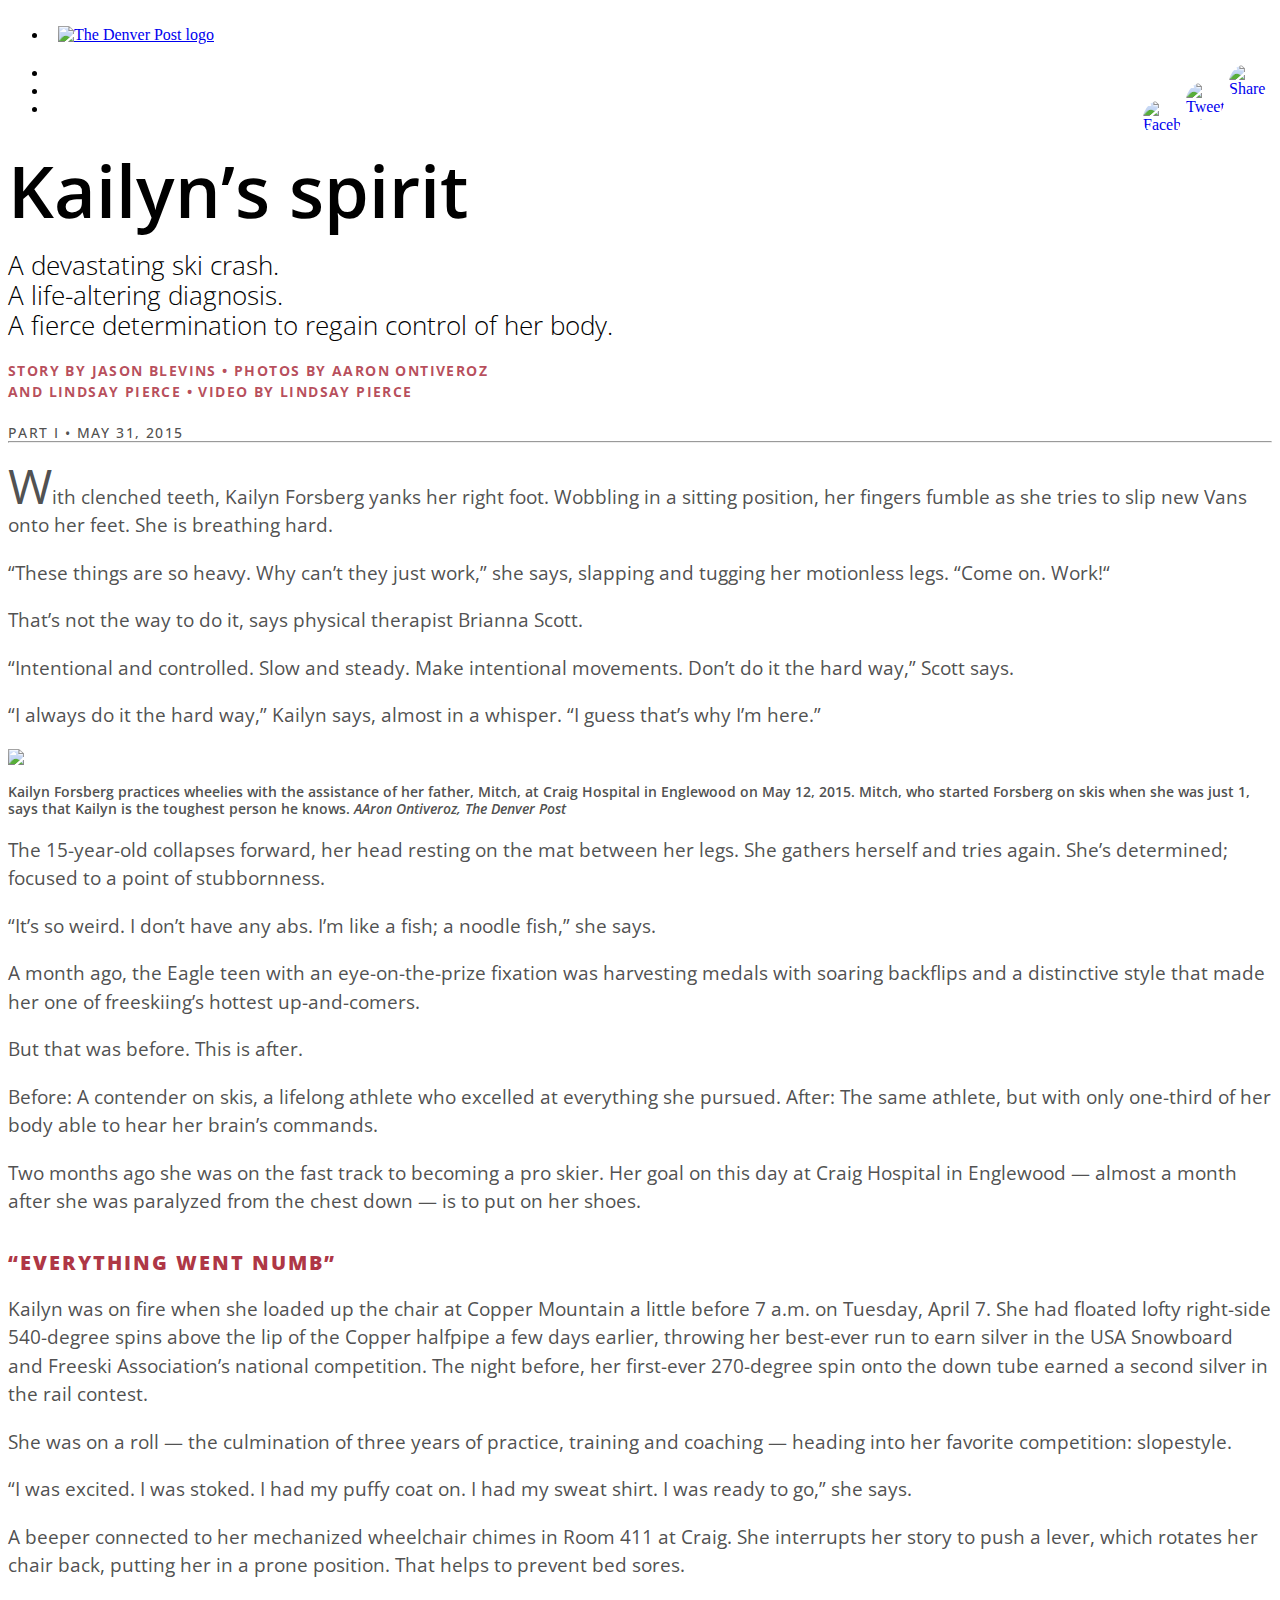
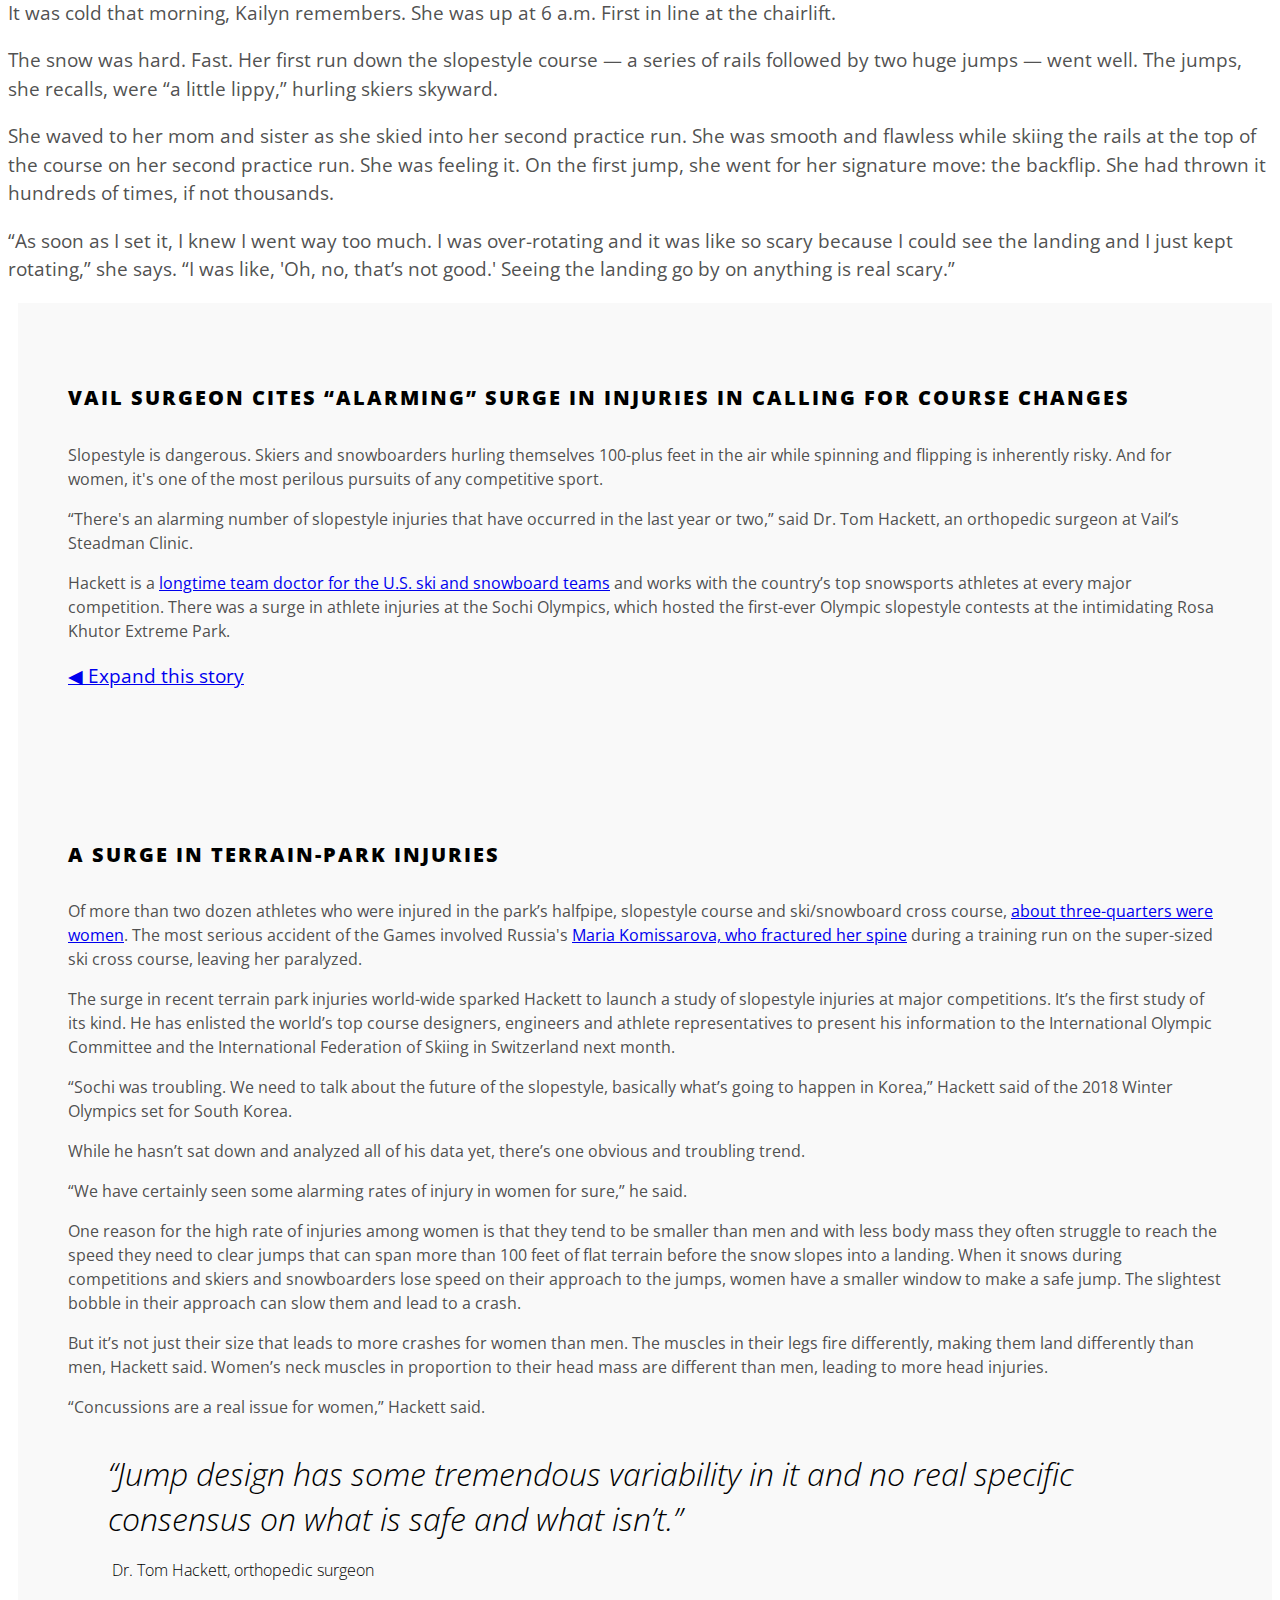
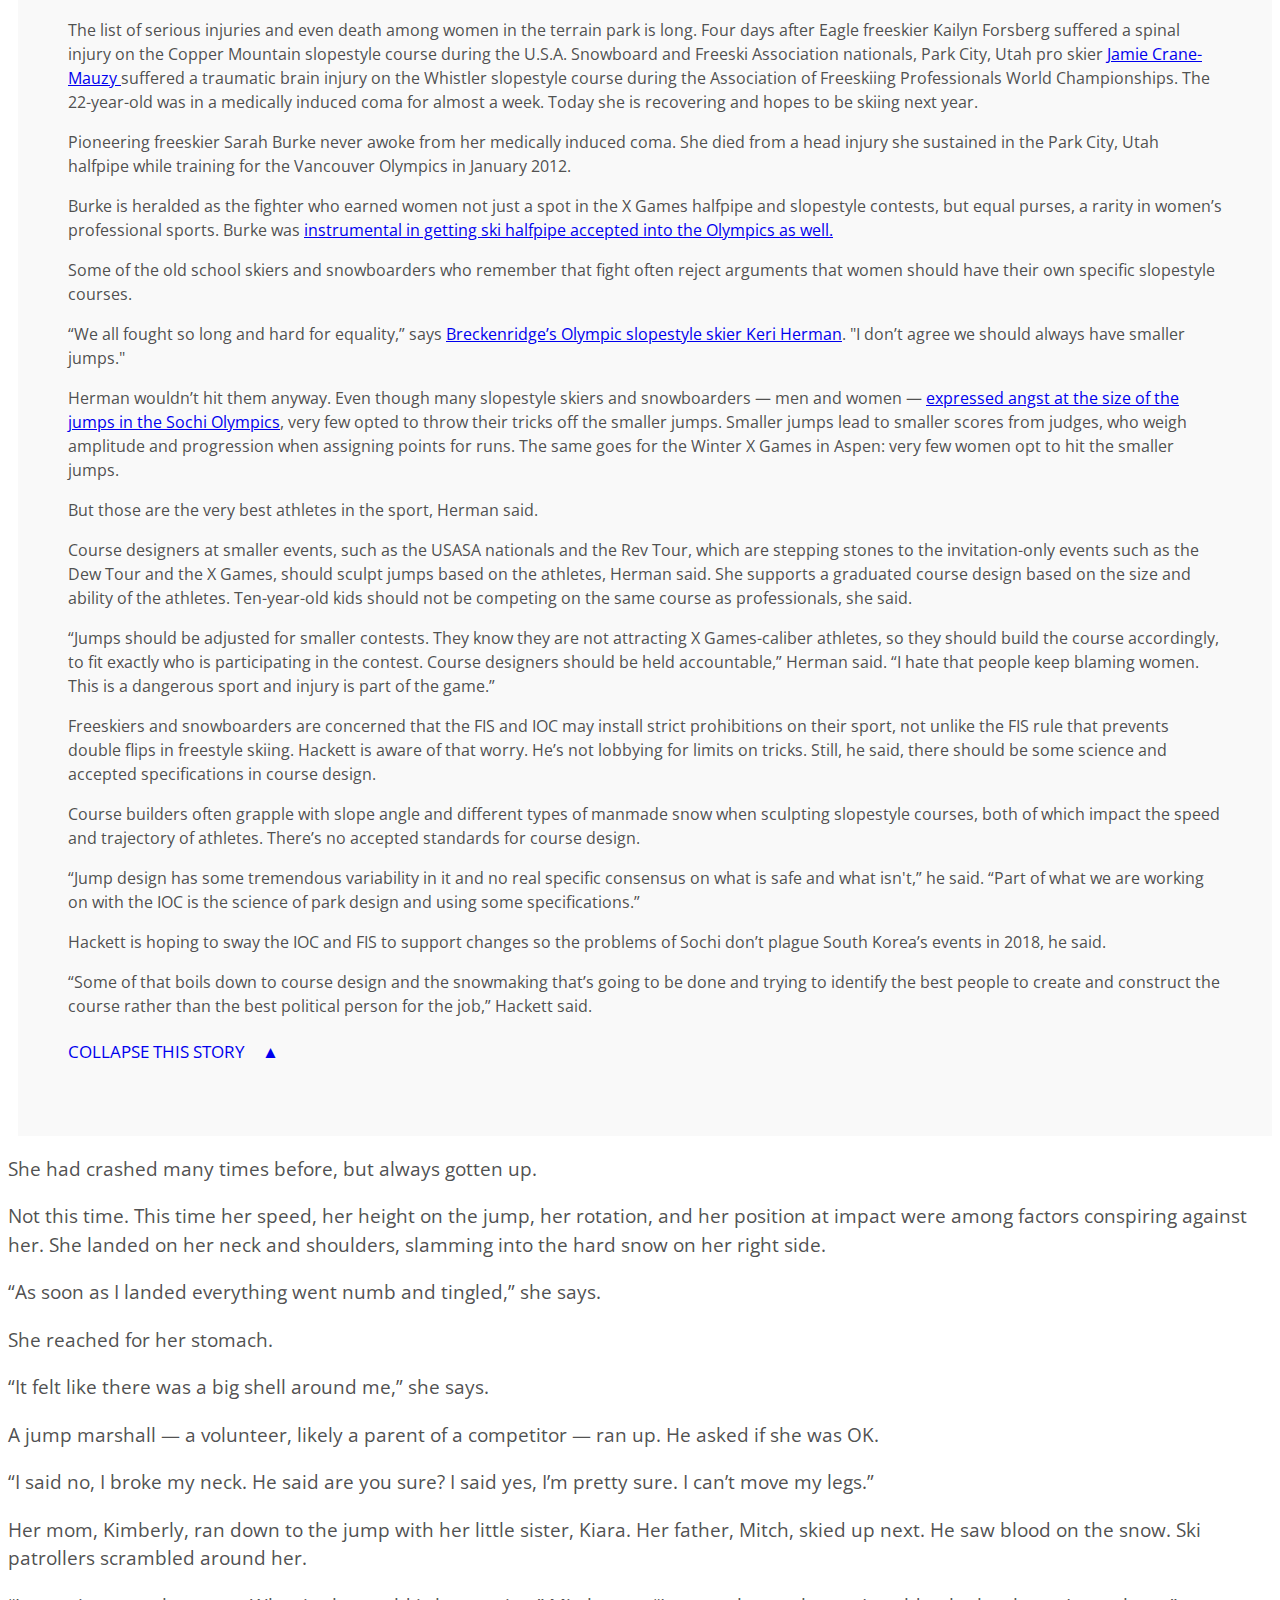
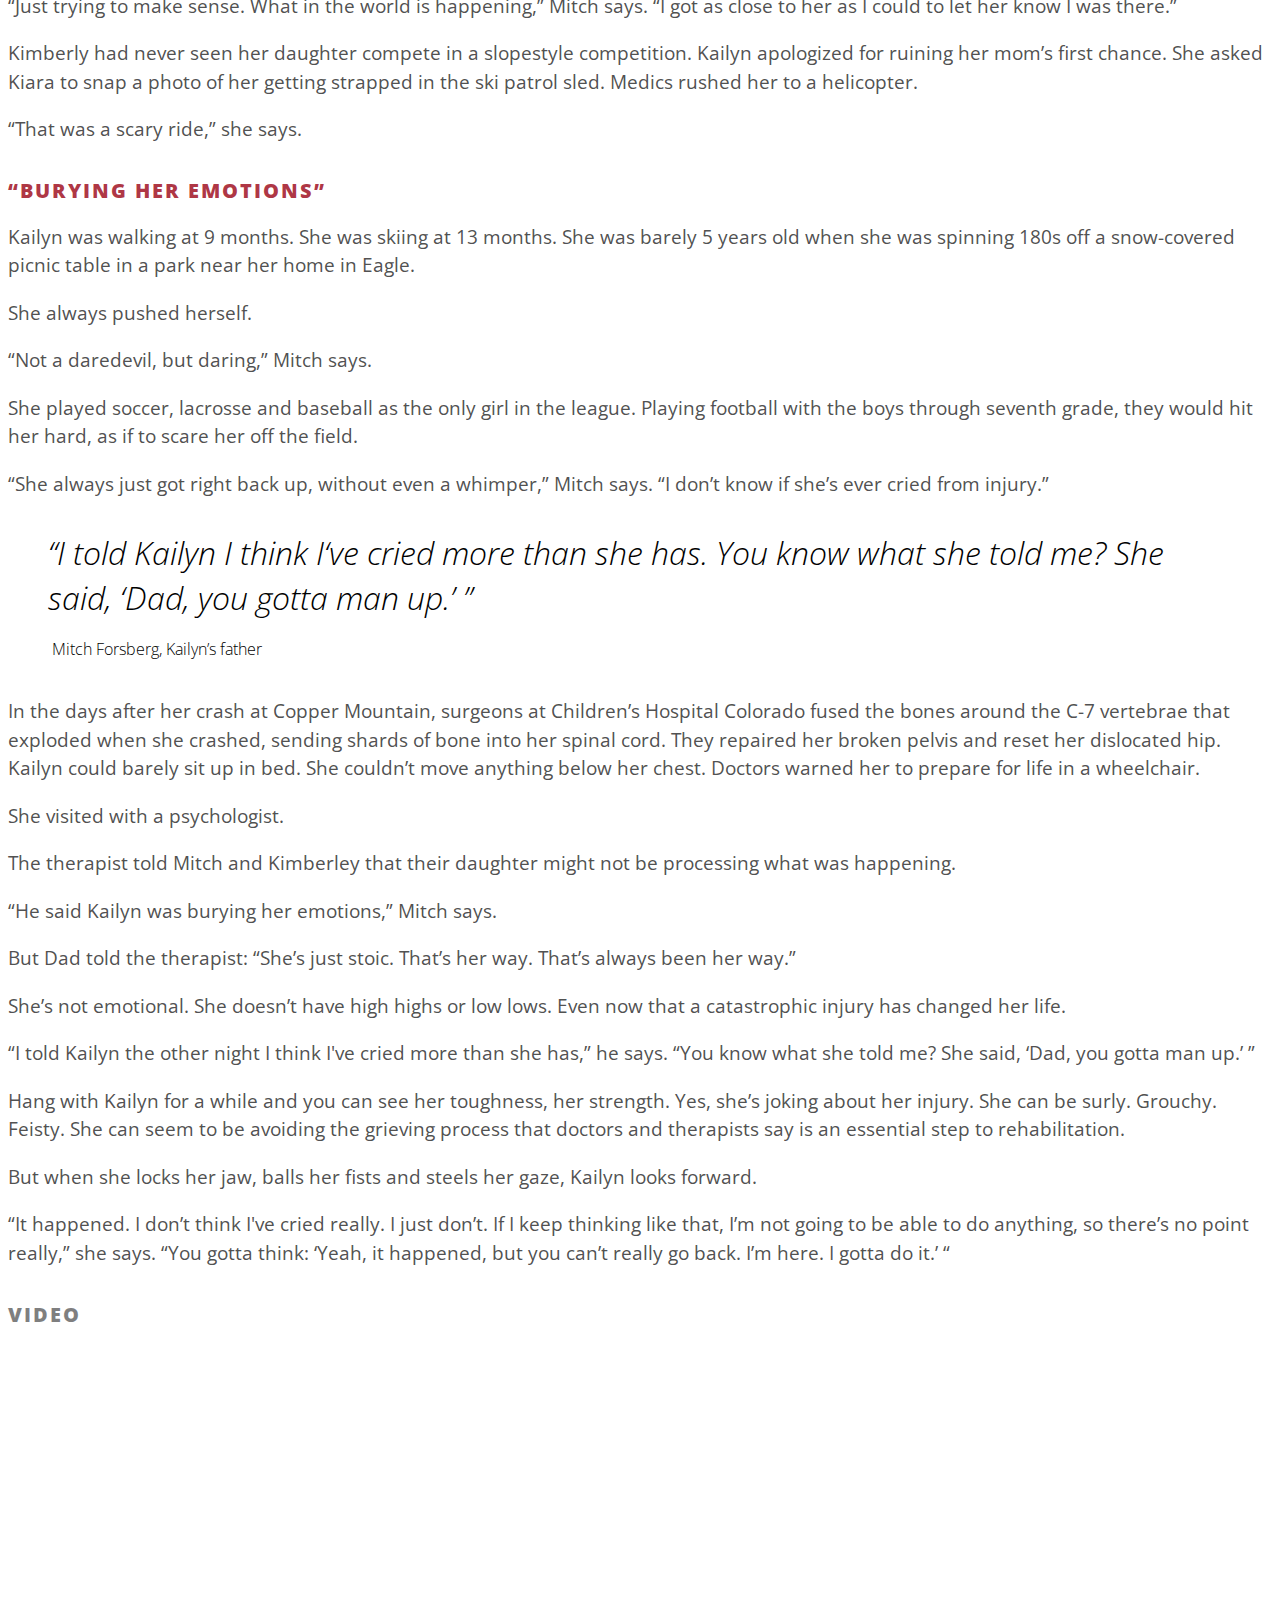
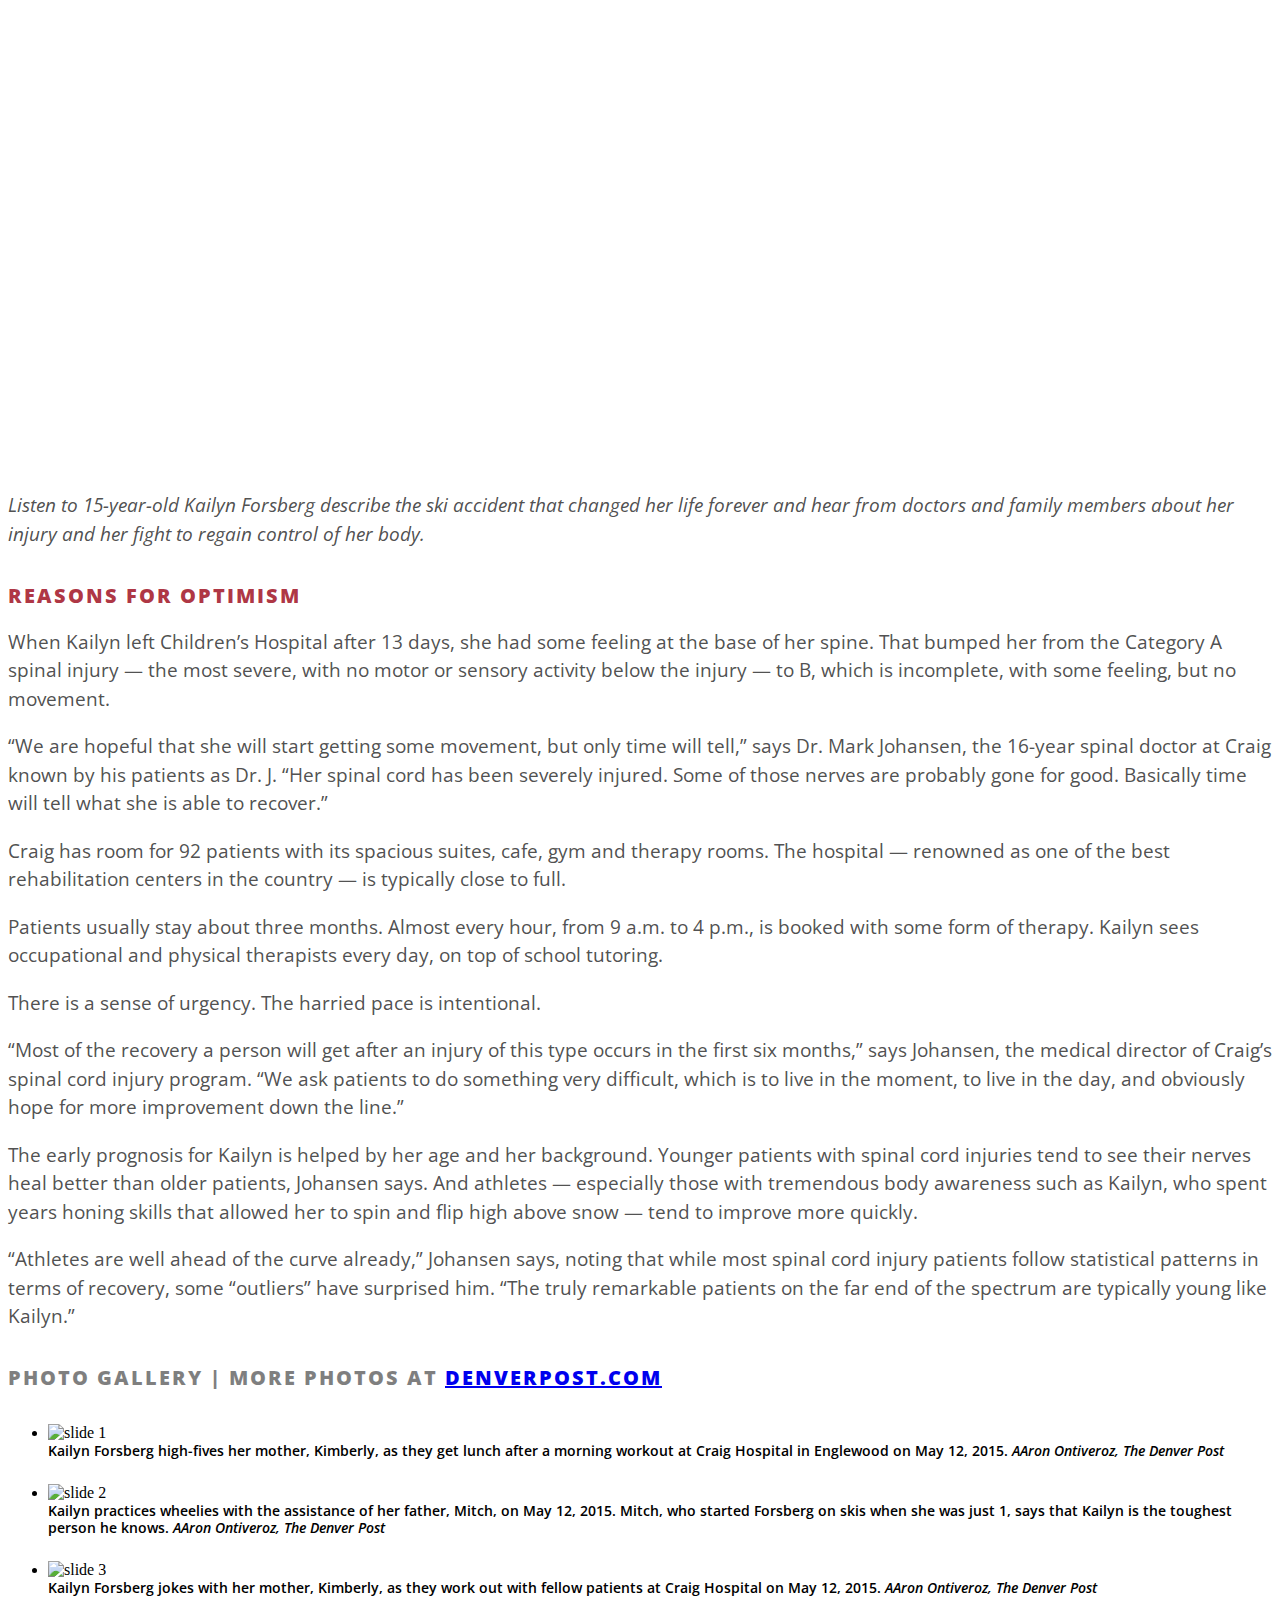
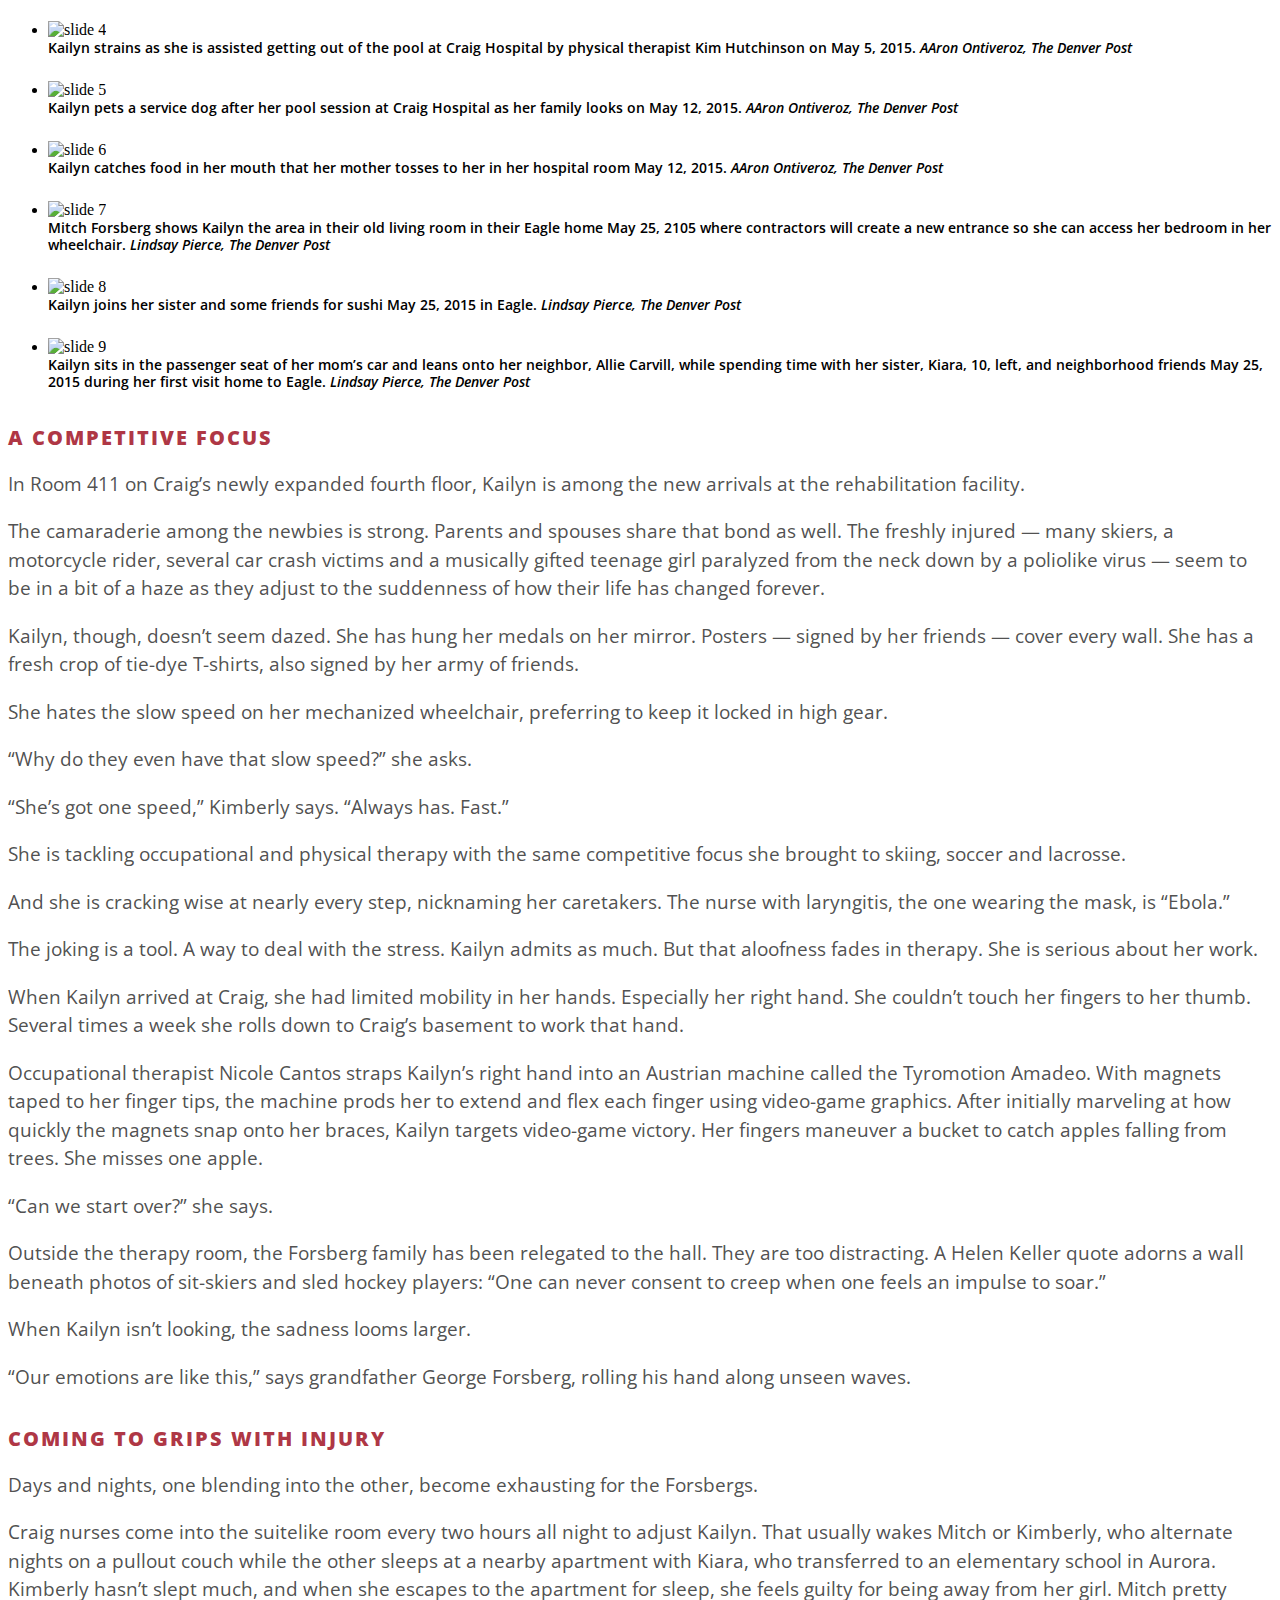
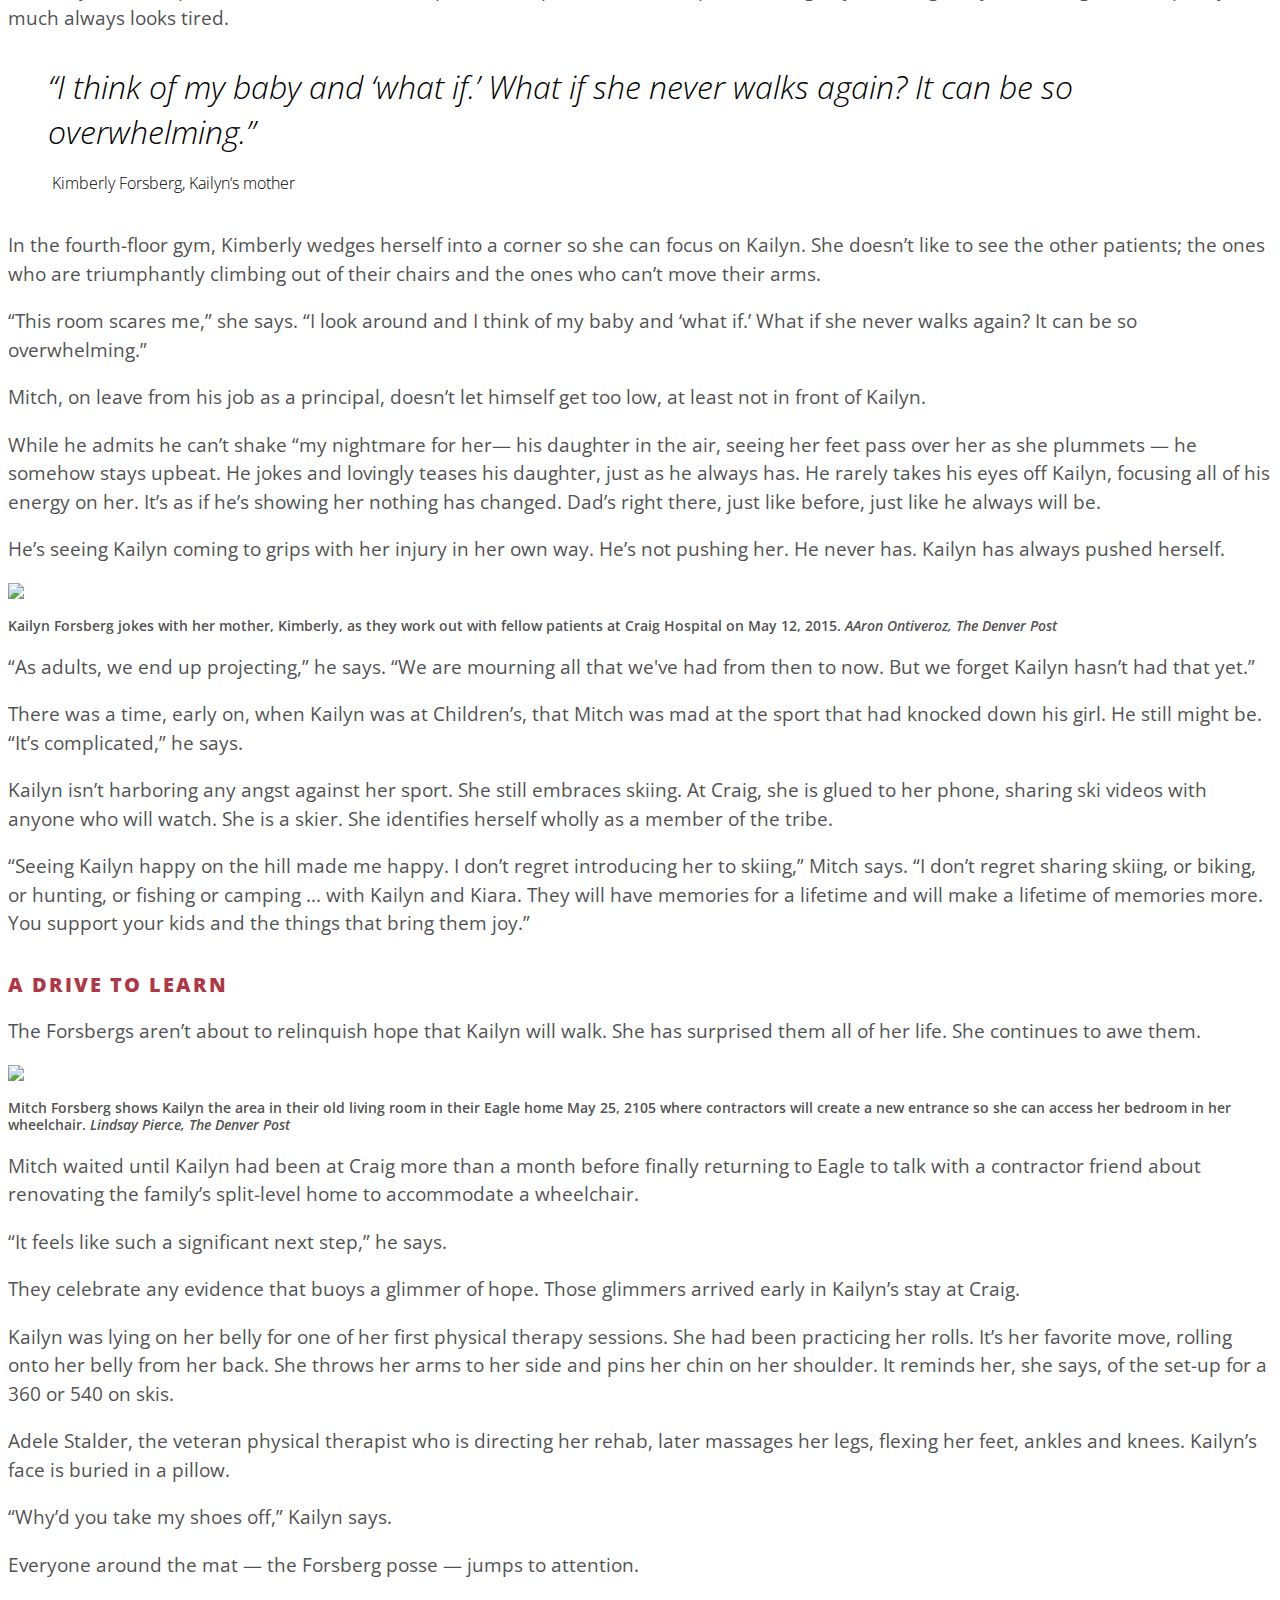
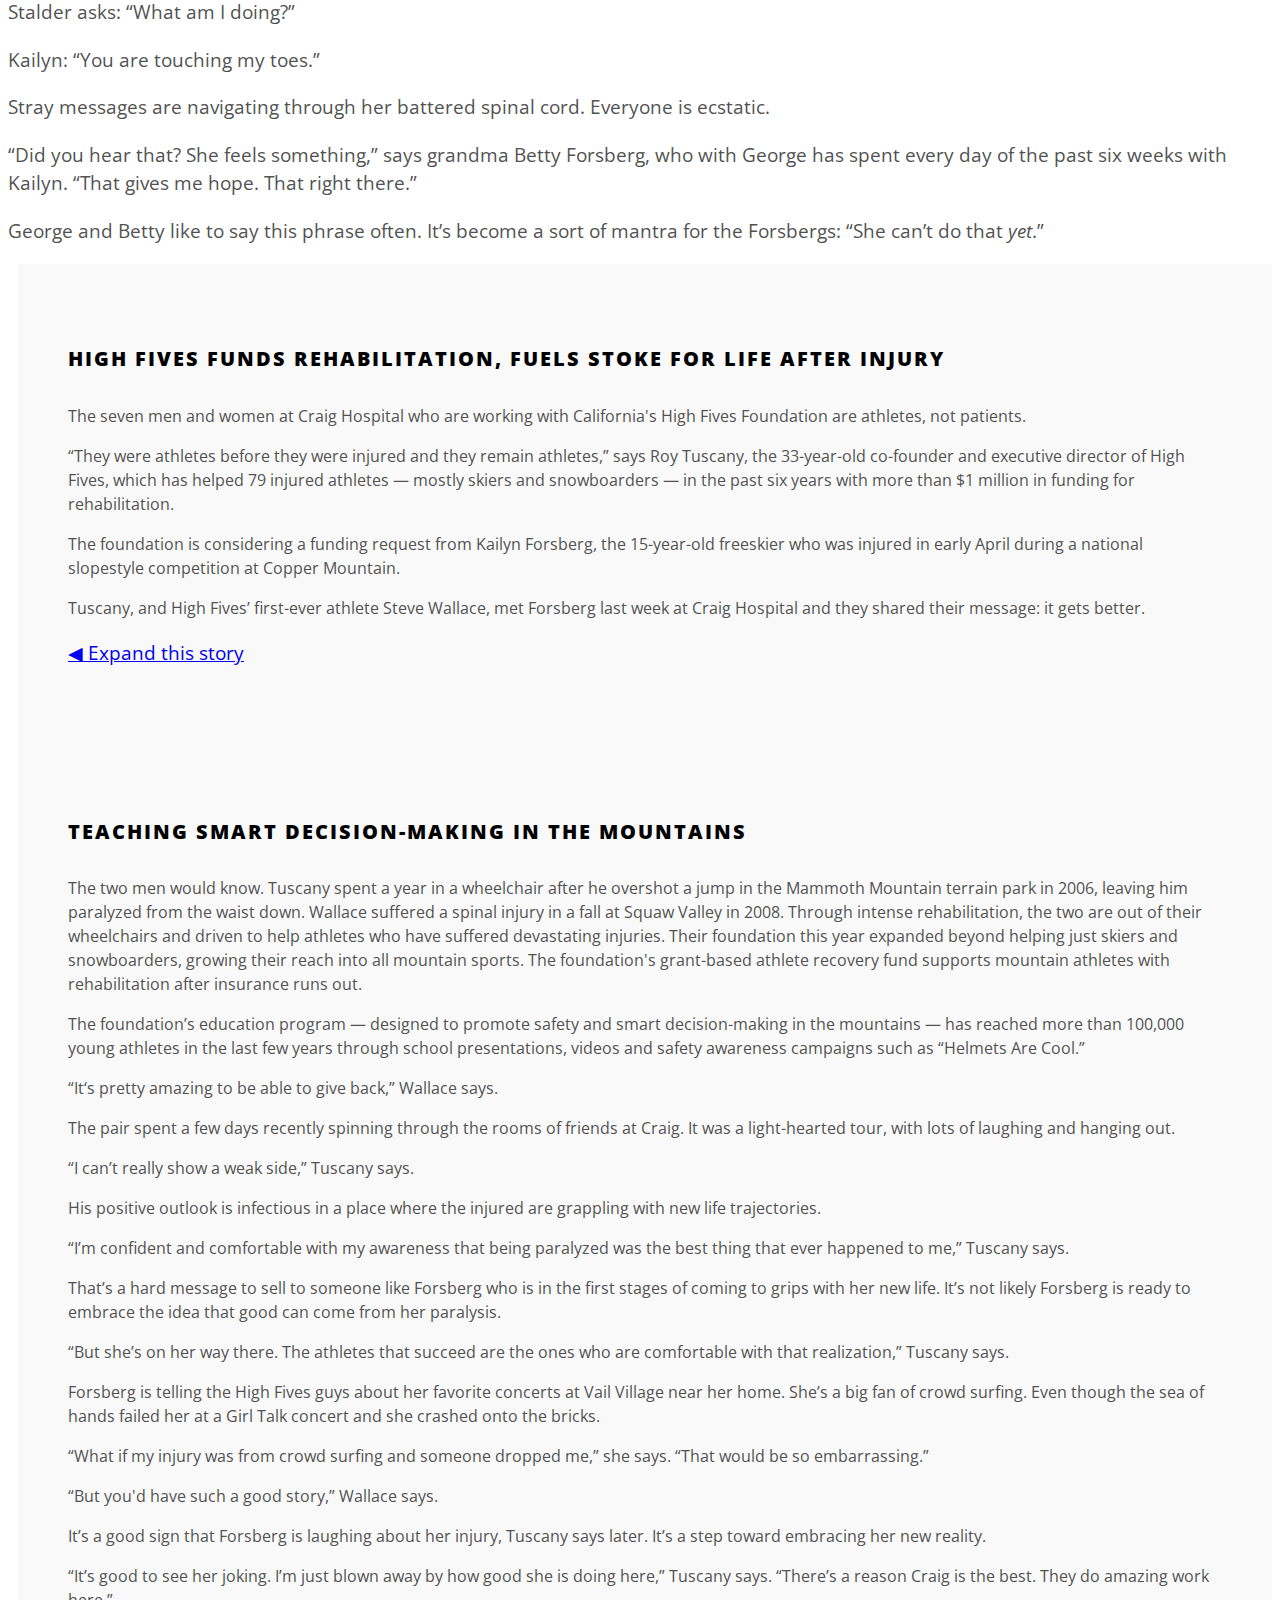
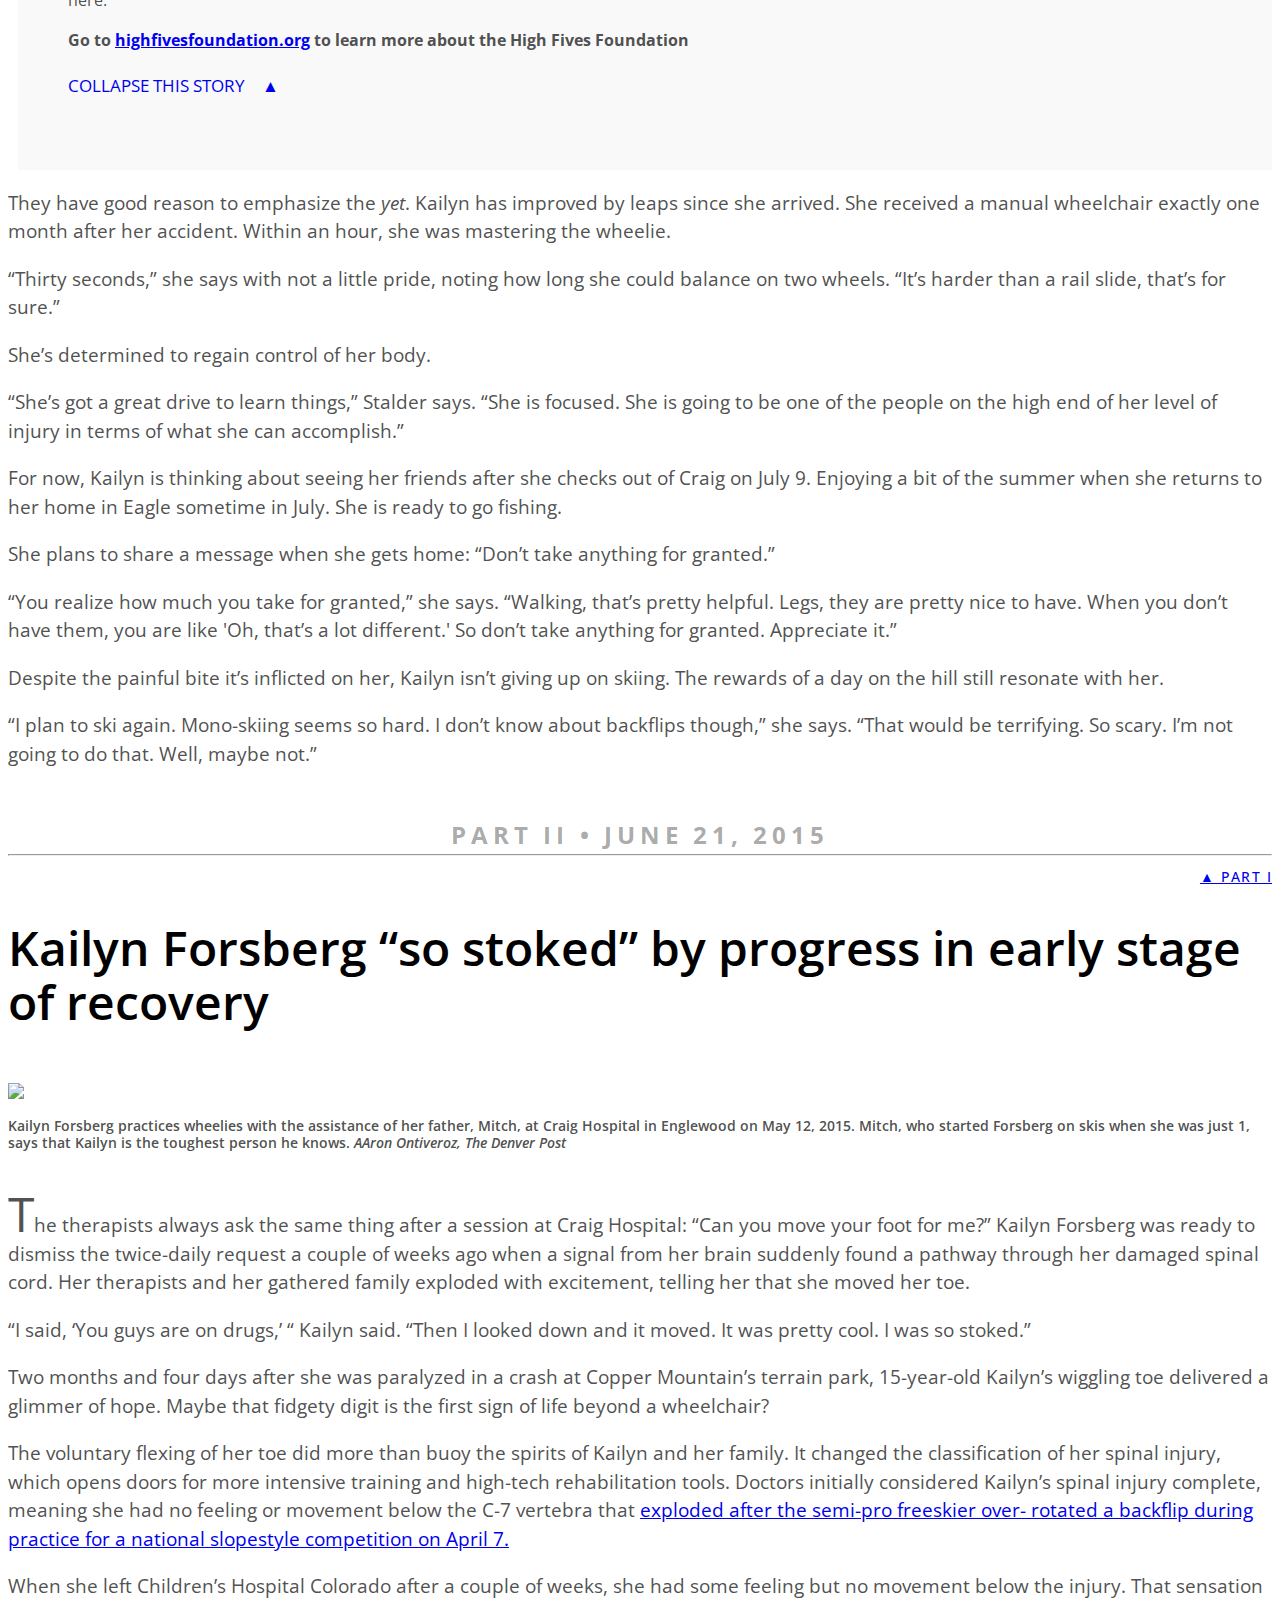
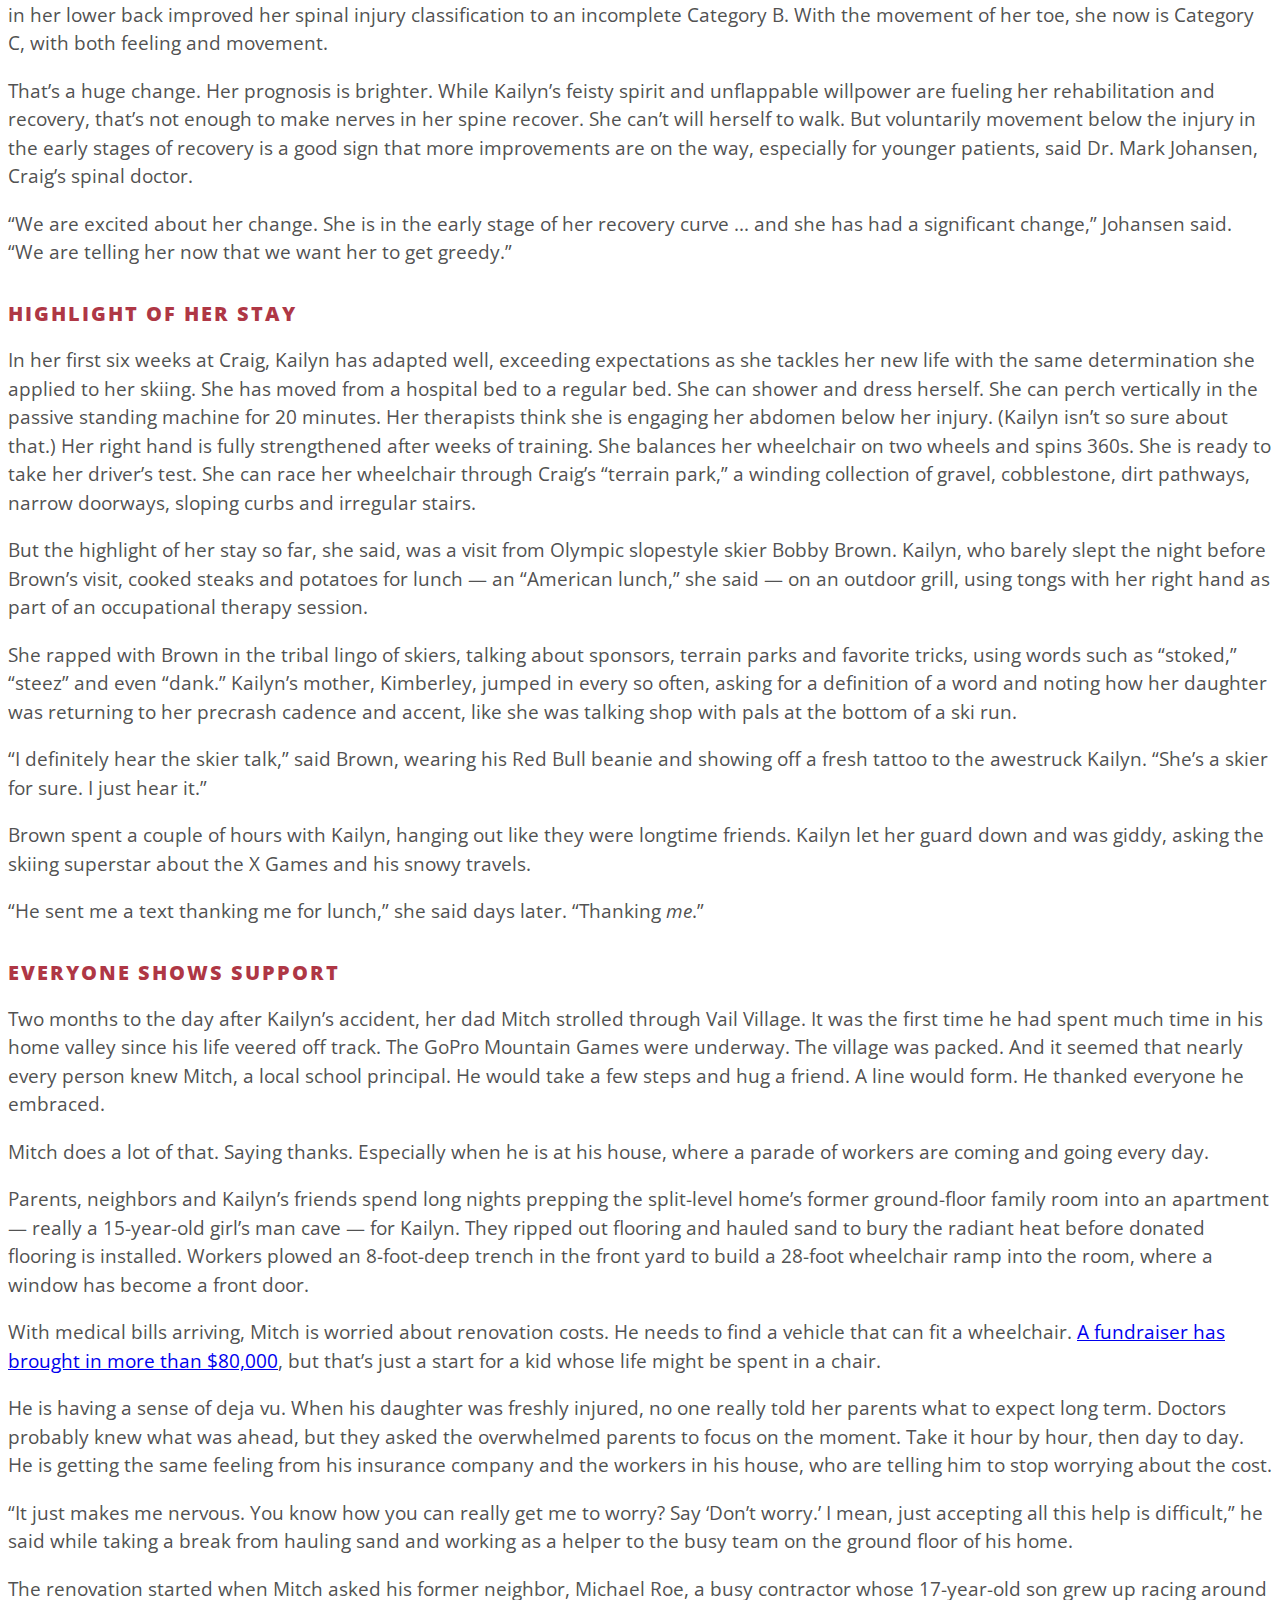
==== commit 4edce8e2: "Add part ii" ====
--- a/chapter-2.html
+++ b/chapter-2.html
@@ -169,7 +169,7 @@
         <div class="large-9 large-offset-2 medium-9 medium-offset-2 small-12 columns">
             <p class="byline">STORY BY JASON BLEVINS &bull; PHOTOS BY AARON ONTIVEROZ
                 <br>AND LINDSAY PIERCE &bull; VIDEO BY LINDSAY PIERCE</p>
-            <p class="date">MAY 31, 2015</p>
+            <p class="date">PART I &bull; MAY 31, 2015</p>
         </div>
     </div>
 
@@ -526,8 +526,77 @@
                 <p>&ldquo;You realize how much you take for granted,&rdquo; she says. &ldquo;Walking, that&rsquo;s pretty helpful. Legs, they are pretty nice to have. When you don&rsquo;t have them, you are like 'Oh, that&rsquo;s a lot different.' So don&rsquo;t take anything for granted. Appreciate it.&rdquo;</p>
                 <p>Despite the painful bite it&rsquo;s inflicted on her, Kailyn isn&rsquo;t giving up on skiing. The rewards of a day on the hill still resonate with her. </p>
                 <p>&ldquo;I plan to ski again. Mono-skiing seems so hard. I don&rsquo;t know about backflips though,&rdquo; she says. &ldquo;That would be terrifying. So scary. I&rsquo;m not going to do that. Well, maybe not.&rdquo;</p>
-                <p style="text-align: center">&bull;&nbsp;&nbsp;&bull;&nbsp;&nbsp;&bull;</p>
-                <p><strong>Watch <a href="http://www.denverpost.com">The Denver Post</a> for periodic updates on Kailyn&rsquo;s progress and follow her at <a href="https://www.facebook.com/caringforkailyn">facebook.com/caringforkailyn</a>.</strong></p>
+            </div>
+        </div>
+
+    <!-- BEGIN PART II -->
+    <a name="part-2"></a>
+    <div class="row">
+        <div class="medium-9 medium-centered columns">
+            <h3 class="chapter-break">PART II &bull; JUNE 21, 2015 </h3>
+            <hr style="margin-bottom: 40px">
+            <p class="date" style="text-align: right; margin-top: -30px;"><a href="#">&#9650; PART I</a></p>
+        </div>
+    </div>   
+
+    <div class="row">
+        <div class="large-9 large-offset-2 medium-9 medium-offset-2 small-12 columns">            
+            <h2 class="chapter-hed">Kailyn Forsberg &ldquo;so stoked&rdquo; by progress in early stage of recovery</h2>            
+        </div>
+    </div>
+
+    <div class="row">
+        <div class="large-12 medium-12 small-12 columns">
+            <!-- PHOTO -->
+            <div class="large-12 medium-12 small-12 columns">
+                <a href="http://extras.denverpost.com/projects/2015/kailyn-forsberg/images/forsberg-2-web.jpg"><img class="in-article" src="http://extras.denverpost.com/projects/2015/kailyn-forsberg/images/forsberg-2-web.jpg"></a>
+                <p class="cutline" style="margin-bottom: 60px;">Kailyn Forsberg practices wheelies with the assistance of her father, Mitch, at Craig Hospital in Englewood on May 12, 2015. Mitch, who started Forsberg on skis when she was just 1, says that Kailyn is the toughest person he knows. <em>AAron Ontiveroz, The Denver Post</em></p>
+            </div>
+        </div>
+    </div>              
+
+    <div class="row">
+        <div class="large-10 large-centered medium-10 medium-centered small-12 small-centered columns">
+            <p><span class="drop-cap">T</span>he therapists always ask the same thing after a session at Craig Hospital: &ldquo;Can you move your foot for me?&rdquo; Kailyn Forsberg was ready to dismiss the twice-daily request a couple of weeks ago when a signal from her brain suddenly found a pathway through her damaged spinal cord. Her therapists and her gathered family exploded with excitement, telling her that she moved her toe.</p>
+            <p>&ldquo;I said, &lsquo;You guys are on drugs,&rsquo; &ldquo; Kailyn said. &ldquo;Then I looked down and it moved. It was pretty cool. I was so stoked.&rdquo;</p>
+            <p>Two months and four days after she was paralyzed in a  crash at  Copper Mountain&rsquo;s terrain park, 15-year-old Kailyn&rsquo;s wiggling toe delivered a glimmer of hope. Maybe that fidgety digit is the first sign of life beyond a wheelchair?</p>
+            <p>The voluntary flexing of her toe did more than buoy the spirits of Kailyn and her family. It changed the classification of her spinal injury, which opens doors for more intensive training and high-tech rehabilitation tools. Doctors initially considered Kailyn&rsquo;s  spinal injury complete, meaning she  had no feeling or movement below the C-7 vertebra that   <a title="Kailyn's spirit" href="http://extras.denverpost.com/projects/2015/kailyn-forsberg/">exploded after the semi-pro freeskier over- rotated a backflip during practice for a national slopestyle competition on April  7.</a></p>
+            <p>When she left Children&rsquo;s Hospital Colorado after a couple of weeks, she had some feeling but no movement below the injury. That sensation in her lower back  improved her  spinal injury classification to an incomplete  Category B. With the movement of her toe, she now is Category C, with both feeling and  movement.</p>
+            <p>That&rsquo;s a huge change.  Her prognosis is brighter. While Kailyn&rsquo;s feisty spirit and unflappable willpower are fueling her rehabilitation and recovery, that&rsquo;s not enough to make nerves in her spine recover. She can&rsquo;t will herself to walk. But voluntarily movement below the injury in the early stages of recovery is a good sign that more improvements are on the way,  especially for younger patients, said Dr. Mark Johansen, Craig&rsquo;s spinal doctor.</p>
+            <p>&ldquo;We are excited about her change. She is in the early stage of her recovery curve ... and she has had a significant change,&rdquo; Johansen said. &ldquo;We are telling her now that we want her to get greedy.&rdquo;</p>
+            <h5 class="section-headline">HIGHLIGHT OF HER STAY</h5>
+            <p>In her first six weeks at Craig, Kailyn has adapted well, exceeding expectations as she tackles her new life with the same determination she applied to her skiing. She has moved from a hospital bed to a regular bed. She can shower and dress herself. She can perch vertically in the passive standing machine for 20 minutes. Her therapists think she is engaging her abdomen below her injury. (Kailyn isn&rsquo;t so sure about that.) Her right hand is fully strengthened after weeks of training. She balances her wheelchair on two wheels  and spins 360s. She is ready to take her driver&rsquo;s test. She can race her wheelchair through Craig&rsquo;s &ldquo;terrain park,&rdquo; a winding collection of gravel, cobblestone, dirt pathways, narrow doorways, sloping curbs and irregular stairs.</p>
+            <p>But the highlight of her stay so far, she said, was a visit from Olympic slopestyle skier Bobby Brown. Kailyn, who barely slept the night before Brown&rsquo;s visit, cooked steaks and potatoes for lunch &mdash; an &ldquo;American lunch,&rdquo; she said  &mdash; on an outdoor grill, using tongs with her right hand as part of an occupational therapy session.</p>
+            <p>She rapped with Brown in the tribal lingo of skiers, talking about sponsors, terrain parks and favorite tricks, using words such as &ldquo;stoked,&rdquo; &ldquo;steez&rdquo; and even &ldquo;dank.&rdquo; Kailyn&rsquo;s mother, Kimberley, jumped in every so often, asking for a definition of a word and noting how her daughter was returning to her precrash cadence and accent, like she was talking shop with pals at the bottom of a ski run.</p>
+            <p>&ldquo;I definitely hear the skier talk,&rdquo; said Brown, wearing his Red Bull beanie and showing off a fresh tattoo to the awestruck Kailyn. &ldquo;She&rsquo;s a skier for sure. I just hear it.&rdquo;</p>
+            <p>Brown spent a couple of hours with Kailyn, hanging out like they were longtime friends. Kailyn let her guard down and was  giddy, asking the skiing superstar about the X Games and his snowy travels.</p>
+            <p>&ldquo;He sent me a text thanking me for lunch,&rdquo; she said days later. &ldquo;Thanking <em>me</em>.&rdquo;</p>
+            <h5 class="section-headline">EVERYONE SHOWS SUPPORT</h5>
+            <p>Two months to the day after Kailyn&rsquo;s accident, her dad Mitch strolled through Vail Village. It was the first time he had spent much time in his home valley since his life veered off track. The GoPro Mountain Games were underway. The village was packed. And it seemed that nearly every person knew Mitch, a local school principal. He would  take a few steps and hug a friend. A line would form. He thanked everyone he embraced.</p>
+            <p>Mitch does a lot of that. Saying thanks. Especially when he is at his house, where a  parade of workers are coming and going every day.</p>
+            <p>Parents, neighbors and Kailyn&rsquo;s friends spend long nights prepping the split-level home&rsquo;s former ground-floor family room into an apartment &mdash; really a 15-year-old girl&rsquo;s man cave &mdash; for Kailyn. They ripped out flooring and hauled sand to bury the radiant heat before donated flooring is installed. Workers plowed an 8-foot-deep trench in the front yard to build a 28-foot wheelchair ramp into the room, where a window has become a front door.</p>
+            <p>With medical bills arriving, Mitch is worried about renovation costs. He needs to find a vehicle that can fit a wheelchair. <a title="Caring for Kailyn fundraiser" href="http://www.youcaring.com/medical-fundraiser/care-for-kailyn-forsberg-/335528">A fundraiser has brought in more than $80,000</a>, but that&rsquo;s just a start for a kid whose life might be spent in a chair.</p>
+            <p>He is having a sense of deja vu. When his daughter was freshly injured, no one really told her parents what to expect long term. Doctors probably knew what was ahead, but they asked the overwhelmed parents to focus on the moment. Take it hour by hour, then day to day. He is getting the same feeling from his insurance company and the workers in his house, who are telling him to stop worrying about the cost.</p>
+            <p>&ldquo;It just makes me nervous. You know how you can really get me to worry? Say &lsquo;Don&rsquo;t worry.&rsquo; I mean, just accepting all this help is difficult,&rdquo; he said while taking a break from hauling sand and working as a helper to the busy team on the ground floor of his  home.</p>
+            <p>The renovation started when Mitch asked his former neighbor, Michael Roe, a busy contractor whose 17-year-old son grew up racing around the neighborhood with Kailyn, for help building a wheelchair ramp in the garage.</p>
+            <p>Roe first thought about donating cash to Kailyn&rsquo;s medical fund. But he knew he could do better. Most subcontractors Roe employs have kids who attended school in Eagle County, where Mitch started teaching in 1995. Many of them have children at Gypsum Elementary, where Mitch has been the principal since 2004. A lumber yard pitched in materials. Every supplier has donated to the renovation. The town of Eagle building department fast-tracked the renovation.</p>
+            <p>&ldquo;Not a single vendor or subcontractor has balked. When I approached people, everyone &mdash; every single one &mdash;  said they would do whatever Mitch needs because he has done so much for everyone&rsquo;s kids,&rdquo; said Roe, who hasn&rsquo;t tallied any charges for Mitch yet. &ldquo;I know Mitch is sweating money. He&rsquo;s always asking, &lsquo;What do you think this will cost?&rsquo; I&rsquo;m telling him the truth when I say I really don&rsquo;t think this is going to cost you anything. Everyone is showing their support for Mitch and Kailyn. They all want to do something because it&rsquo;s the right thing to do.&rdquo;</p>
+            <h5 class="section-headline">&ldquo;TIRED OF ALL THE STUFF&rdquo;</h5>
+            <p>This week, if Kailyn can continue to stand vertically in Craig&rsquo;s fourth-floor gym without wild fluctuations in her blood pressure, she will get a spin on the Lokomat machine, a high-tech treadmill that uses robotics to move a patient&rsquo;s legs in a walking gait. Only patients with movement and feeling below their injury get access to the Lokomat, one of the most technologically advanced tools in the Craig arsenal.</p>
+            <p>The machine will load Kailyn&rsquo;s legs and move them in a walking pattern while she is suspended upright.</p>
+            <p>&ldquo;The research shows that doing that for someone with an incomplete injury like hers ... could stimulate the nervous system with hopes of facilitating recovery,&rdquo; said Laura Wehrli, physical therapy supervisor for spinal cord injury patients at Craig.</p>
+            <p>Kailyn&rsquo;s emotional recovery is coming along too. Kailyn spent her first month at Craig in amazingly high spirits. She bragged that she hadn&rsquo;t cried since the  accident, essentially saying it is what it is. That&rsquo;s no longer true. She has bad days now. She is coming to grips with her arm-draining life in a wheelchair and how much her former world as an extraordinary athlete has changed. It&rsquo;s a grieving process that every Craig patient goes through at some point, say Craig&rsquo;s therapists. Kailyn is still tiptoeing around the darkest part of that process, but she&rsquo;s not ignoring it either.</p>
+            <p>There have been blow-ups with therapists. Tearful afternoons. Moments of overwhelming frustration she doesn&rsquo;t want to share.</p>
+            <p>&ldquo;I just get tired. Tired of all the stuff. All the therapy. And I get grouchy. Then I get angry,&rdquo; she said, deflecting, dodging and answering as briefly as possible when prodded to explain a bad day.&ldquo; I&rsquo;m 15. I&rsquo;m a teenager. I get lazy and I don&rsquo;t want to do anything. I want to just go home and take a nap.&rdquo;</p>
+            <p>But she always bounces back. She laughs a lot. She works hard, driven to not just finish what is asked but perfect tasks such as  climbing from the floor onto a bed or beating her personal best time rolling through an uphill loop around the hospital.</p>
+            <p>&ldquo;Finish strong,&rdquo; Mitch yells as his daughter heaves into her wheels, her chin touching her knees as she grinds up a ramp toward the finish line.</p>
+            <p>She finishes the loop in 6 minutes, 18 seconds. Three minutes faster than last time.</p>
+            <p>&ldquo;It&rsquo;s so hard,&rdquo; she said. &ldquo;I need a break. Can I have a break?&rdquo;</p>
+
+            <p style="text-align: center">&bull;&nbsp;&nbsp;&bull;&nbsp;&nbsp;&bull;</p>
+            <p><strong>Watch <a href="http://www.denverpost.com">The Denver Post</a> for periodic updates on Kailyn&rsquo;s progress and follow her at <a href="https://www.facebook.com/caringforkailyn">facebook.com/caringforkailyn</a>.</strong></p>
+        </div>
+    </div>
 
                 <!-- 
 
--- a/css/forsberg-styles.css
+++ b/css/forsberg-styles.css
@@ -133,7 +133,7 @@
 p.byline {
     font-family: "Open Sans", Arial, sans-serif;
     font-size: 14px;
-    font-weight: 500;
+    font-weight: 700;
     letter-spacing: .1em;
     color: rgba(153, 0, 18, .7);
     margin-bottom: 5px;
@@ -145,6 +145,23 @@
     letter-spacing: .1em;
     color: rgba(34, 34, 34, .8);
     margin: 20px 0 -10px 0;
+}
+h3.chapter-break {
+    font-family: "Open Sans", Arial, sans-serif;
+    font-size: 24px;
+    font-weight: 700;
+    letter-spacing: .2em;
+    color: rgba(34, 34, 34, .4);
+    margin: 50px 0 -5px 0;
+    text-align: center;    
+}
+
+h2.chapter-hed {
+    font-family: "Open Sans", Arial, sans-serif;
+    font-size: 48px;
+    font-weight: 600;
+    line-height: 54px;
+    margin: 44px 0 54px 0;
 }
 p.cutline {
     font-family: "Open Sans", Arial, sans-serif;
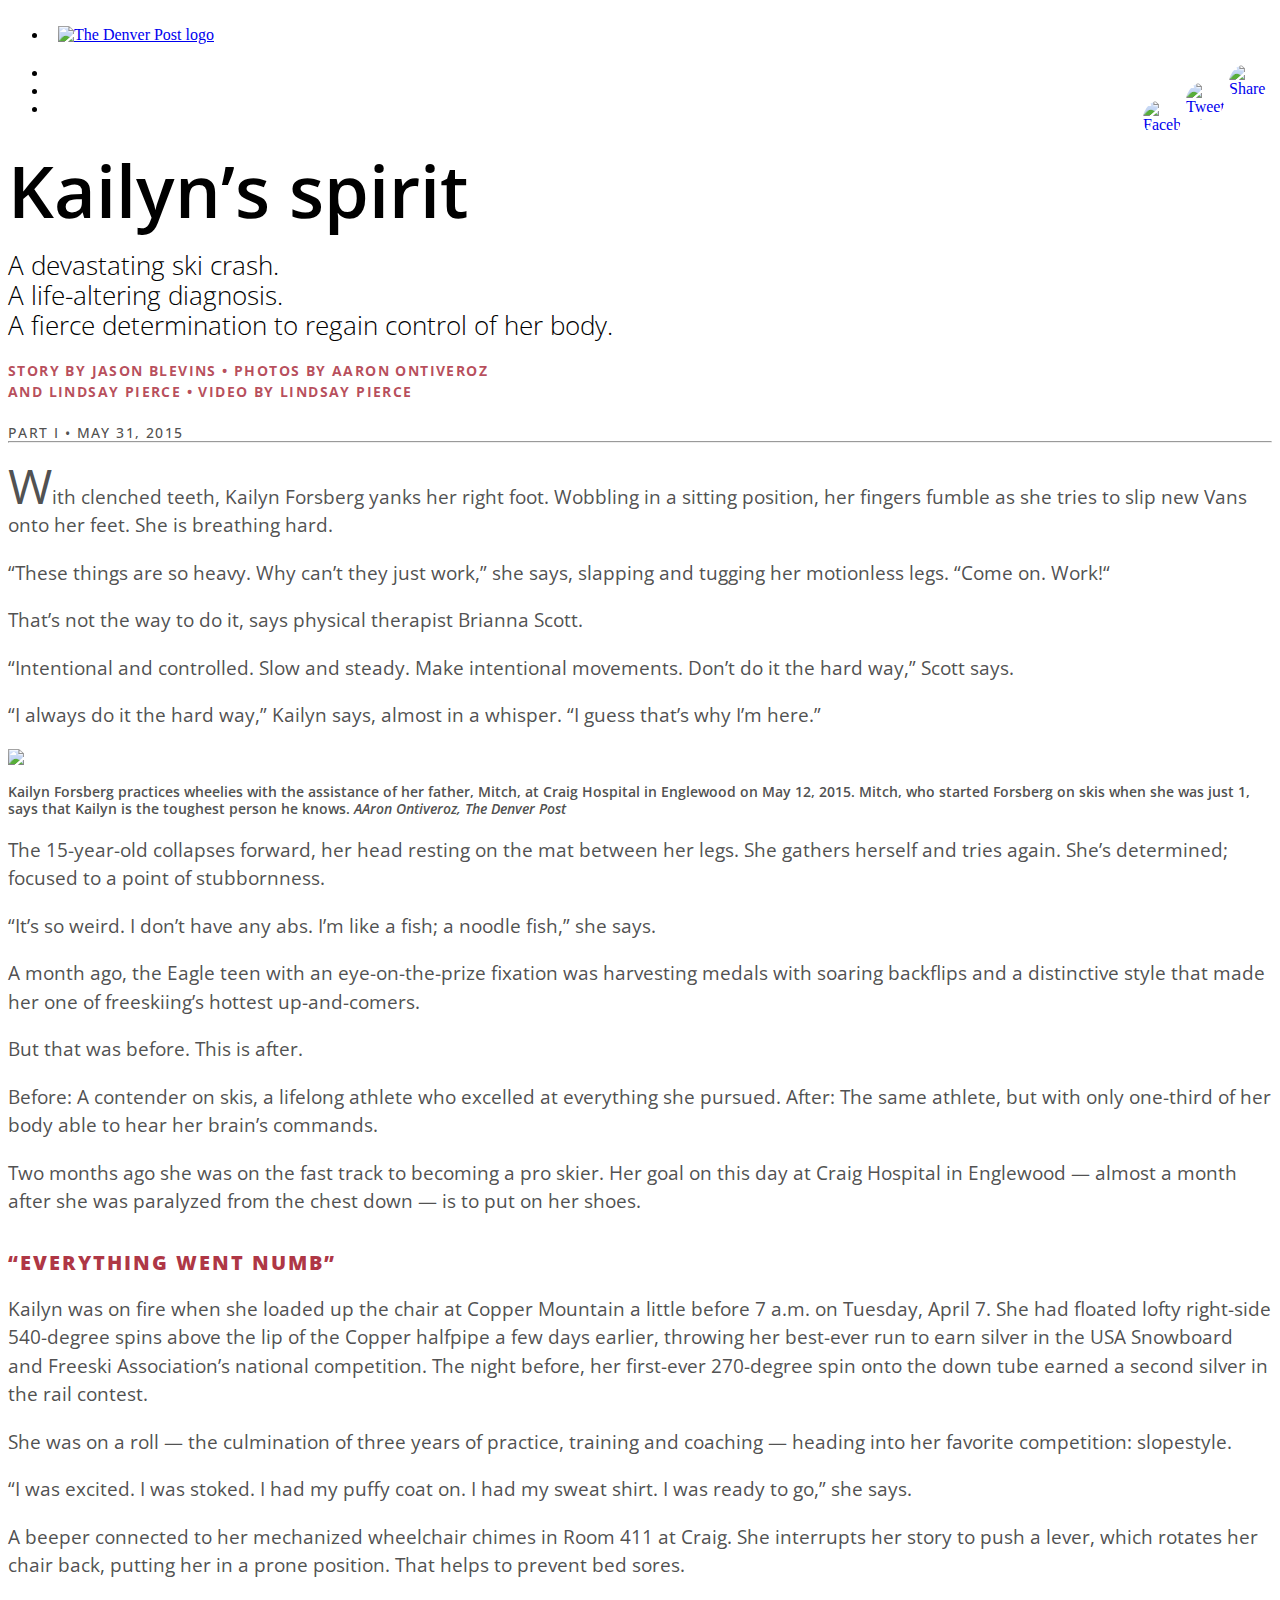
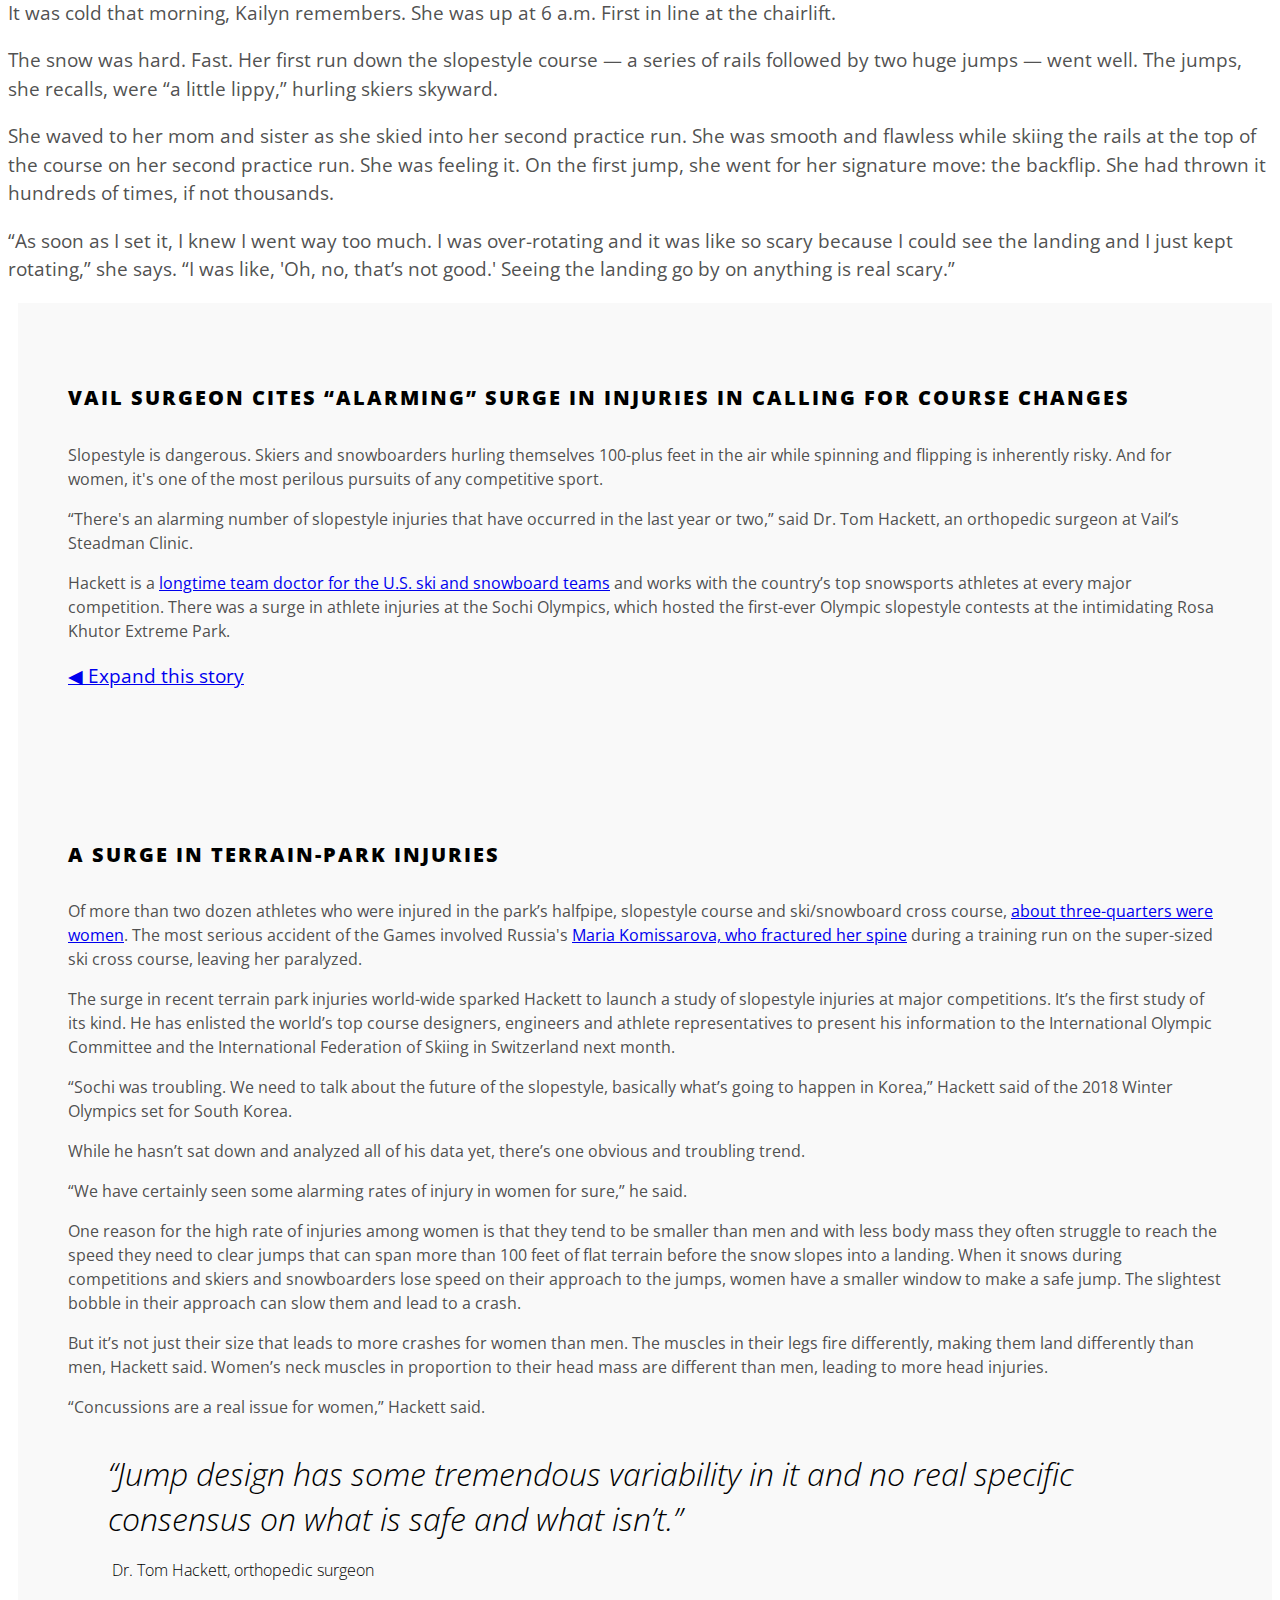
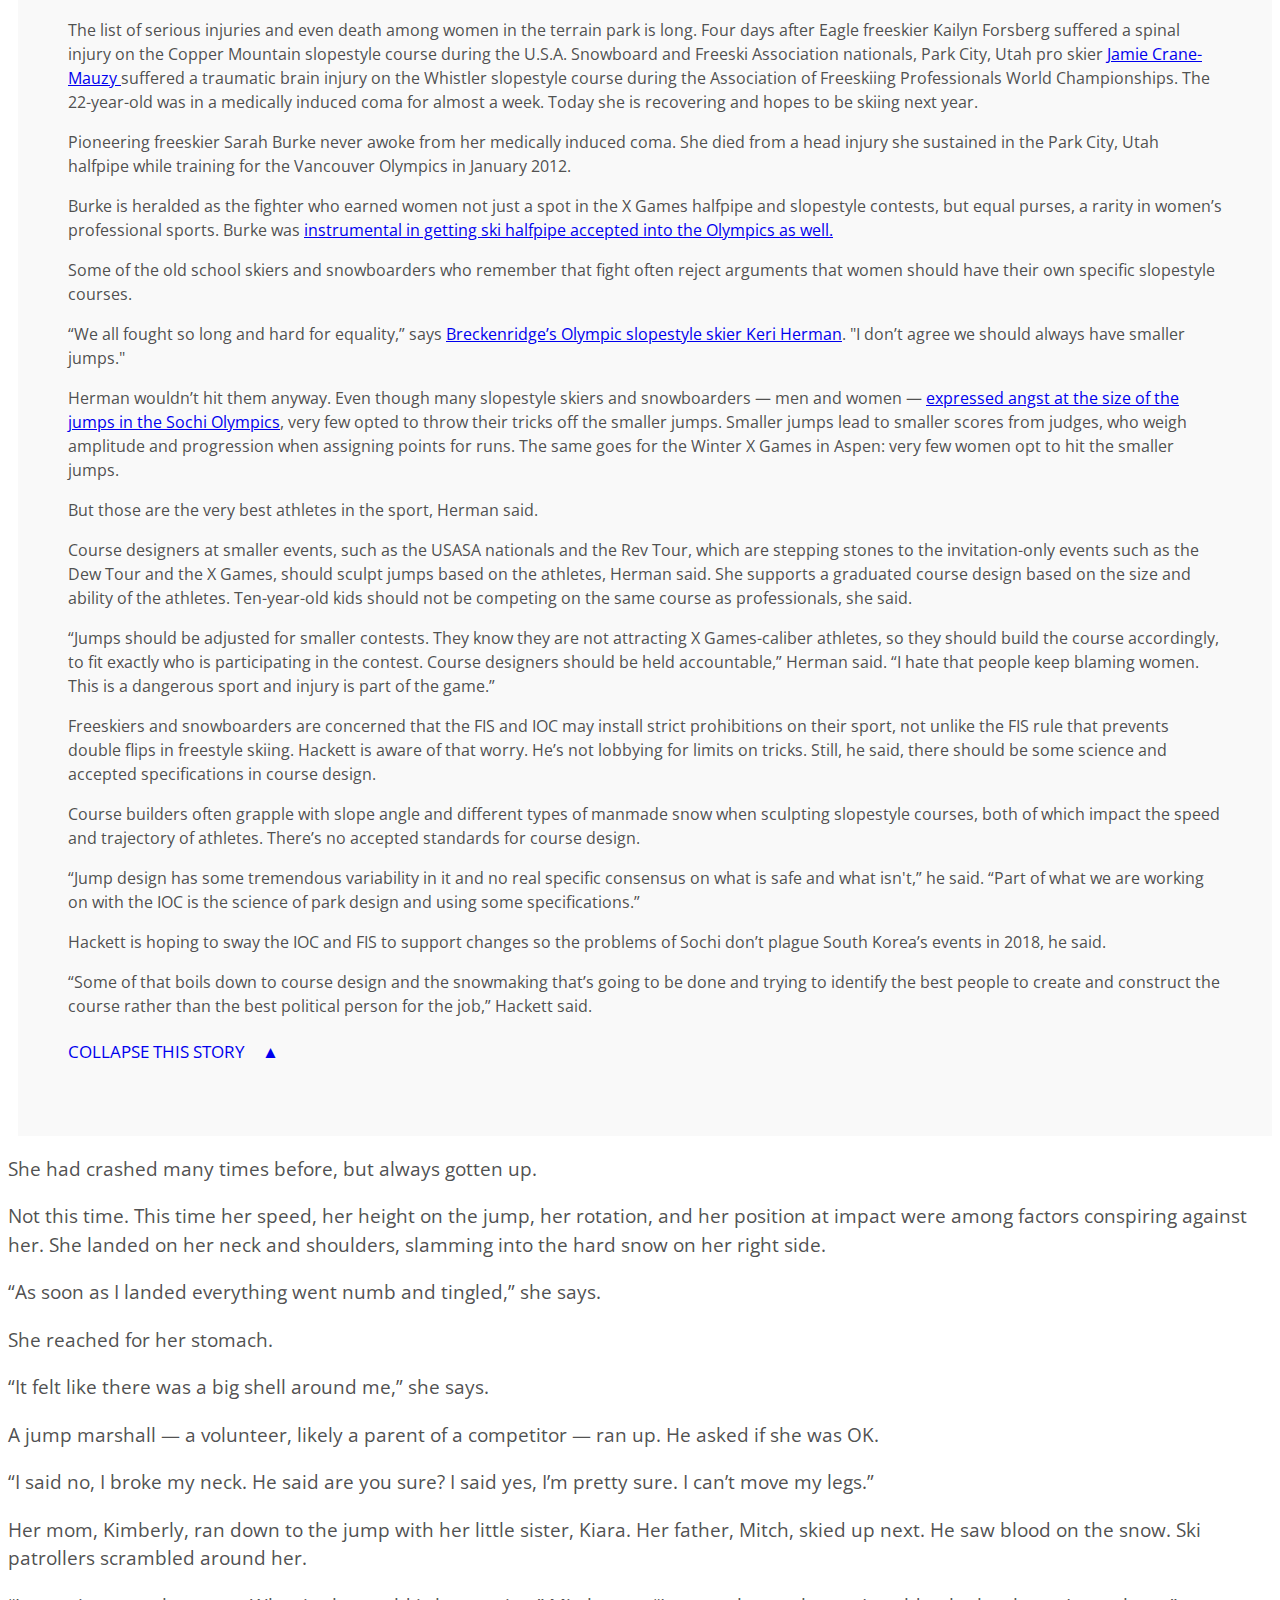
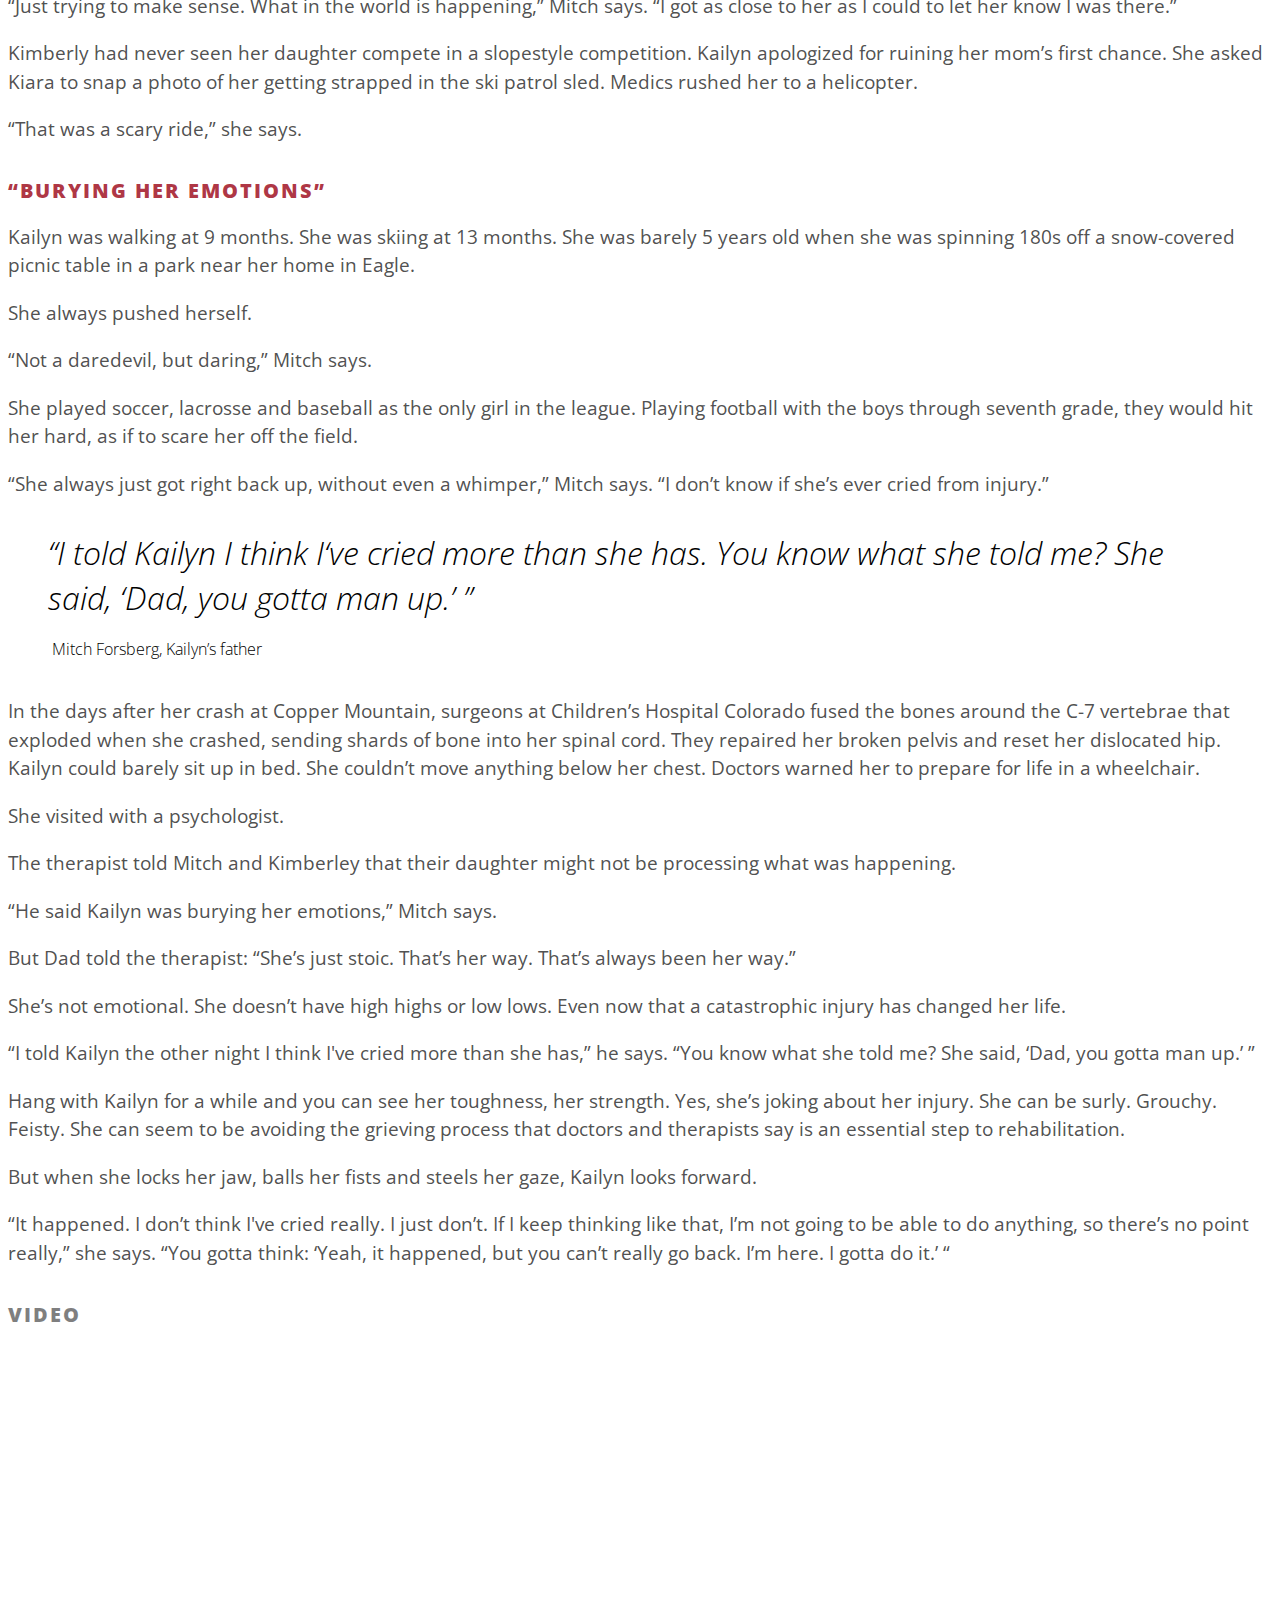
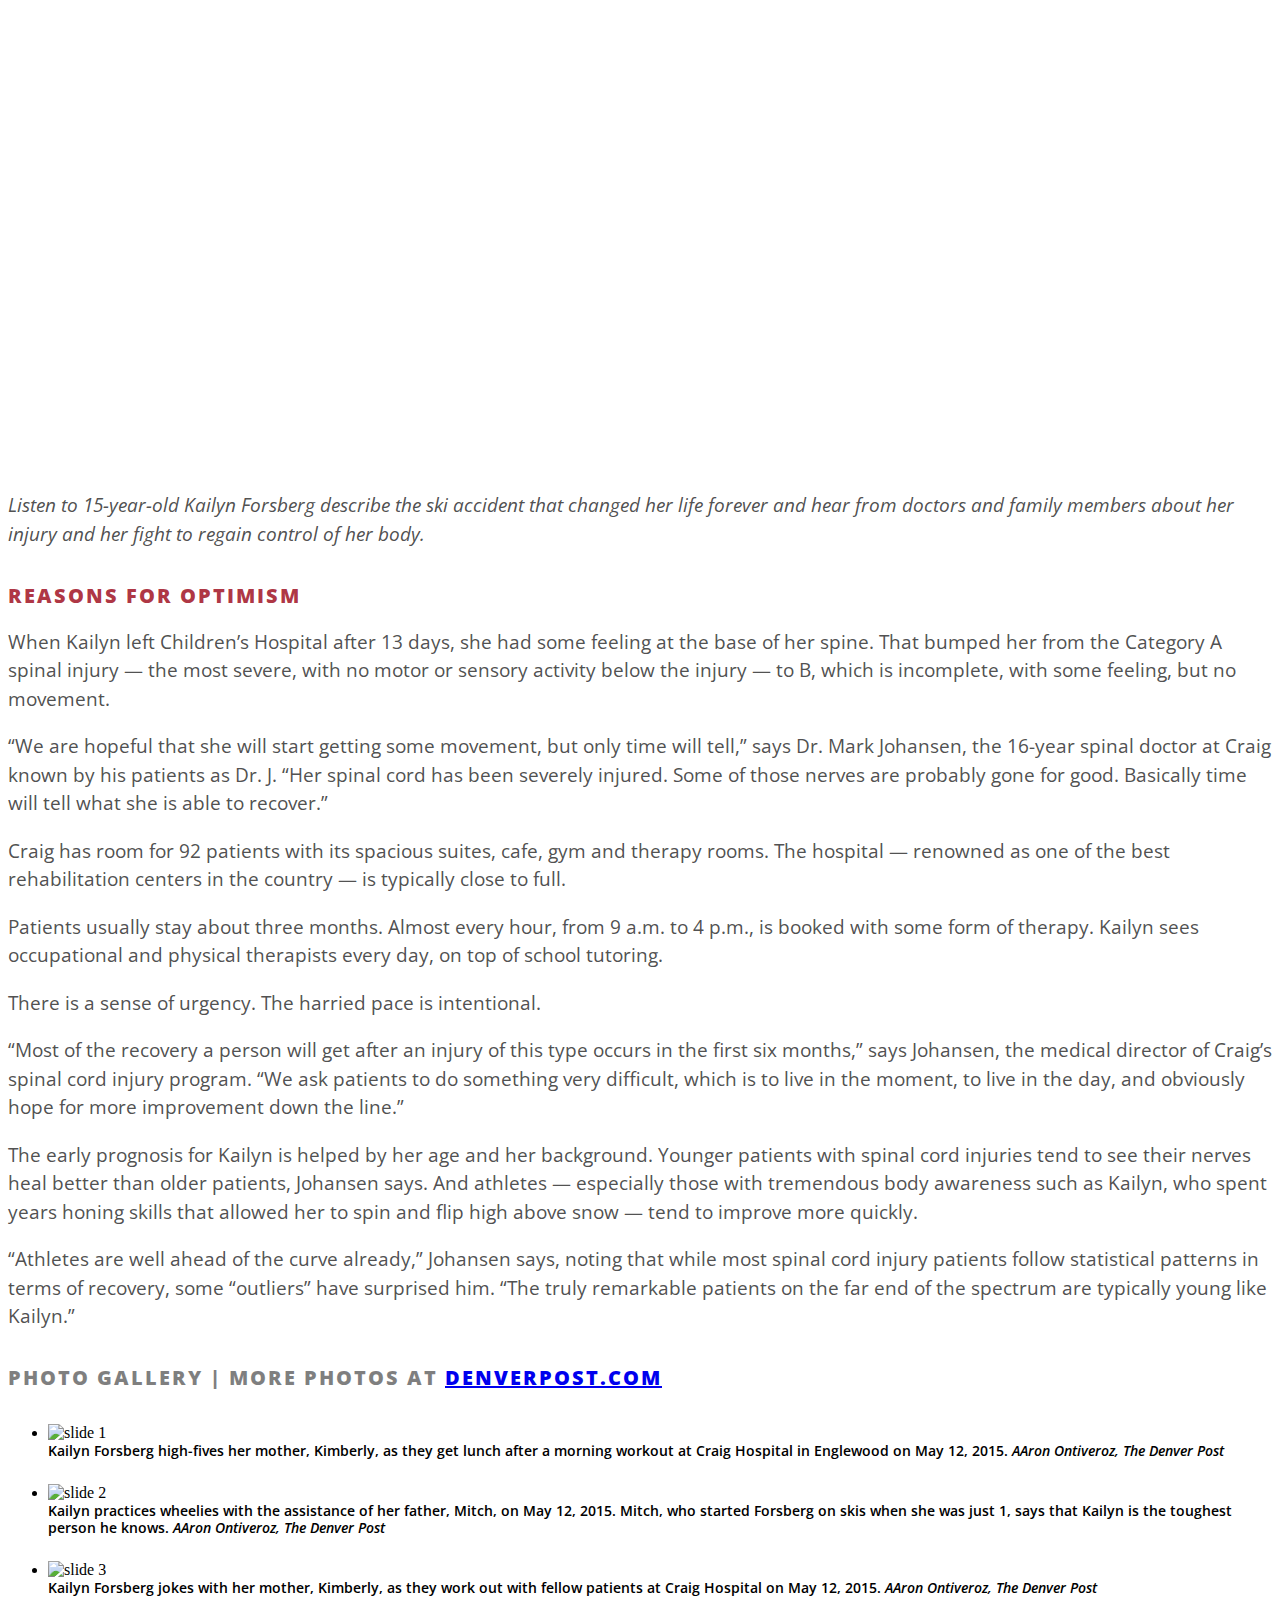
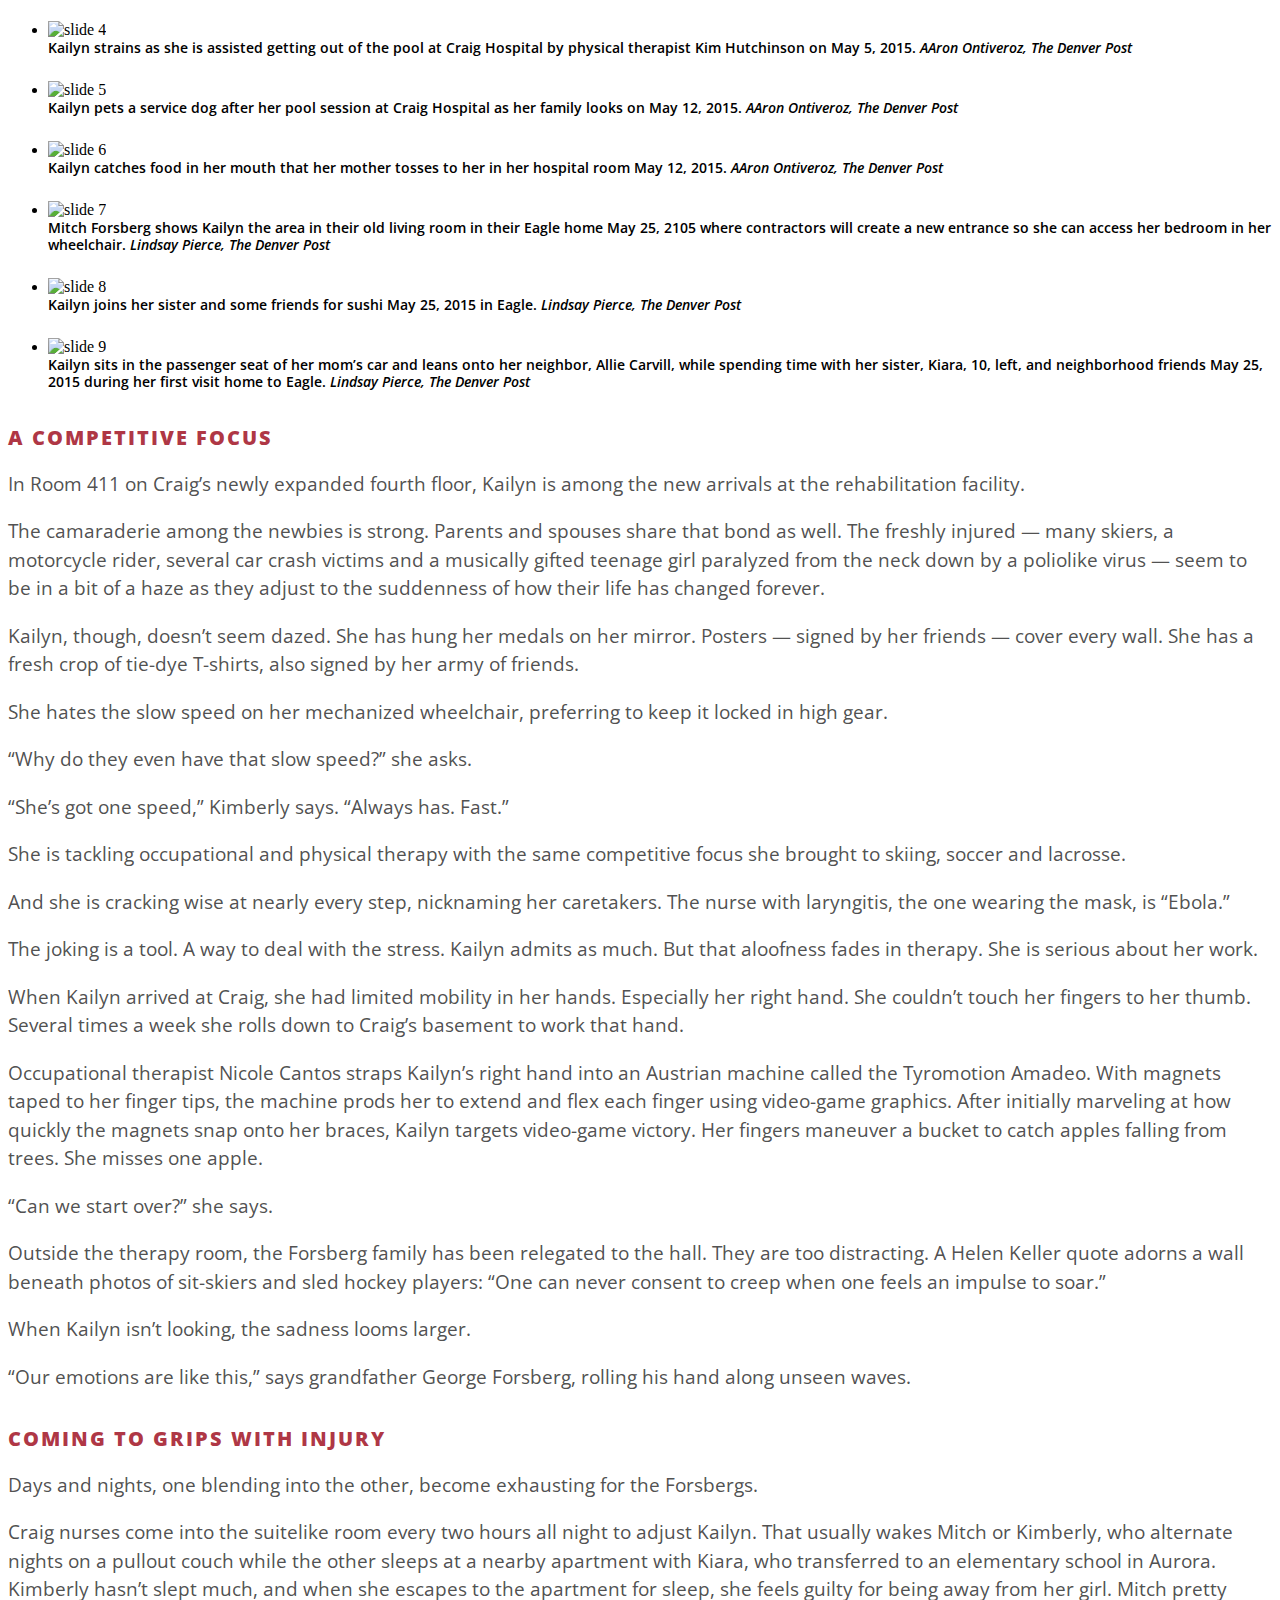
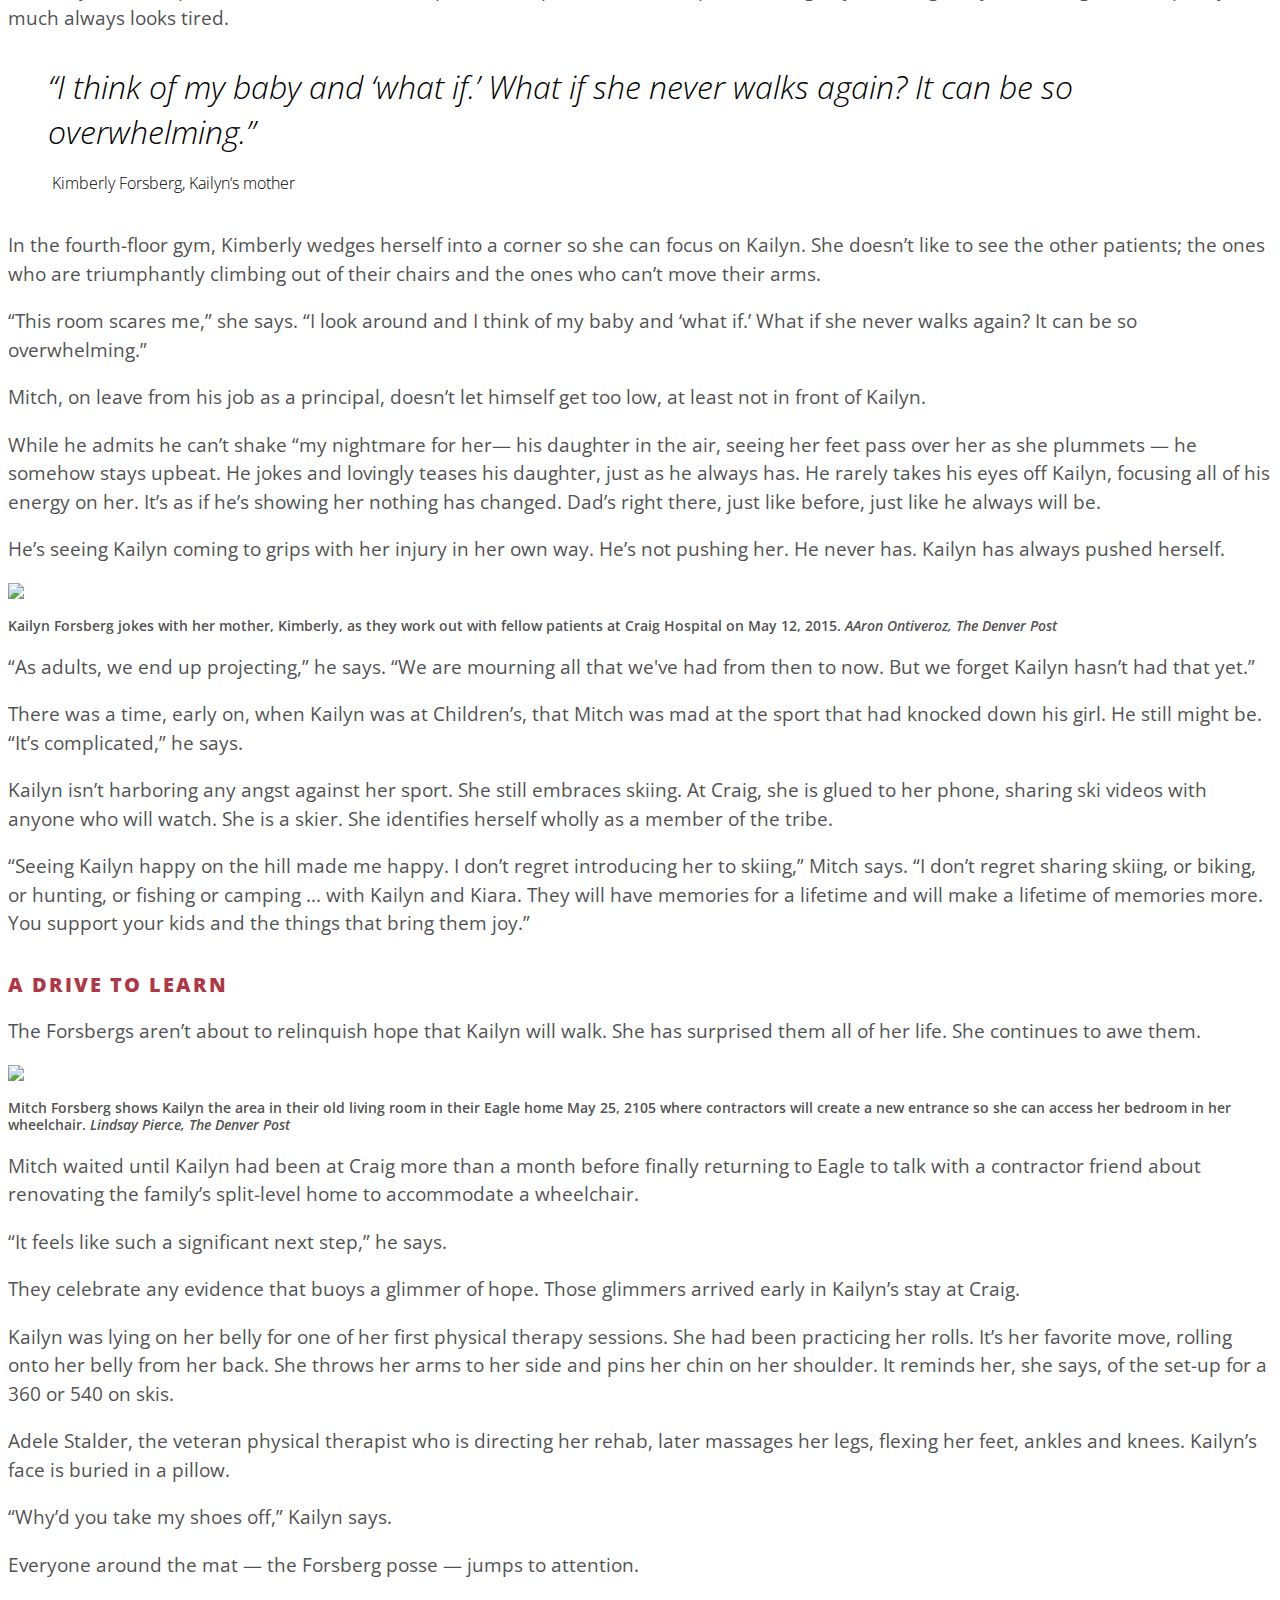
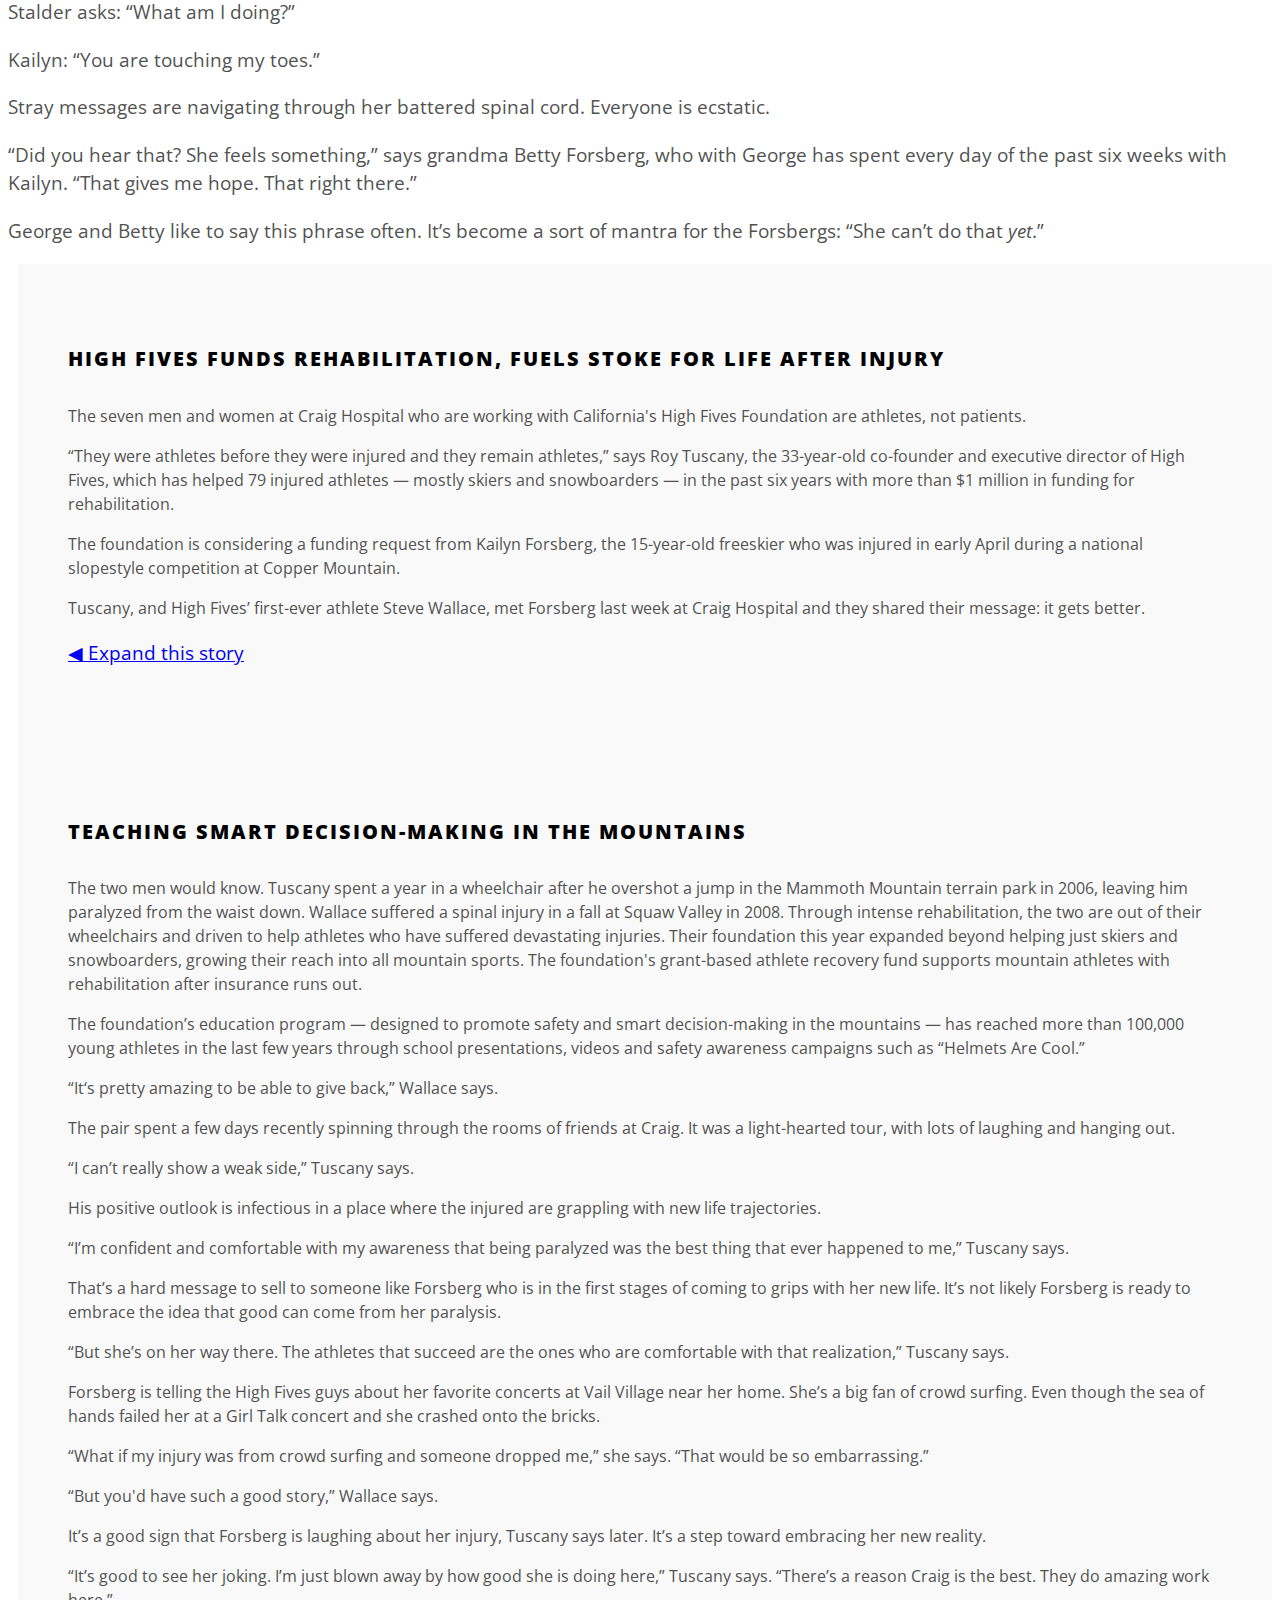
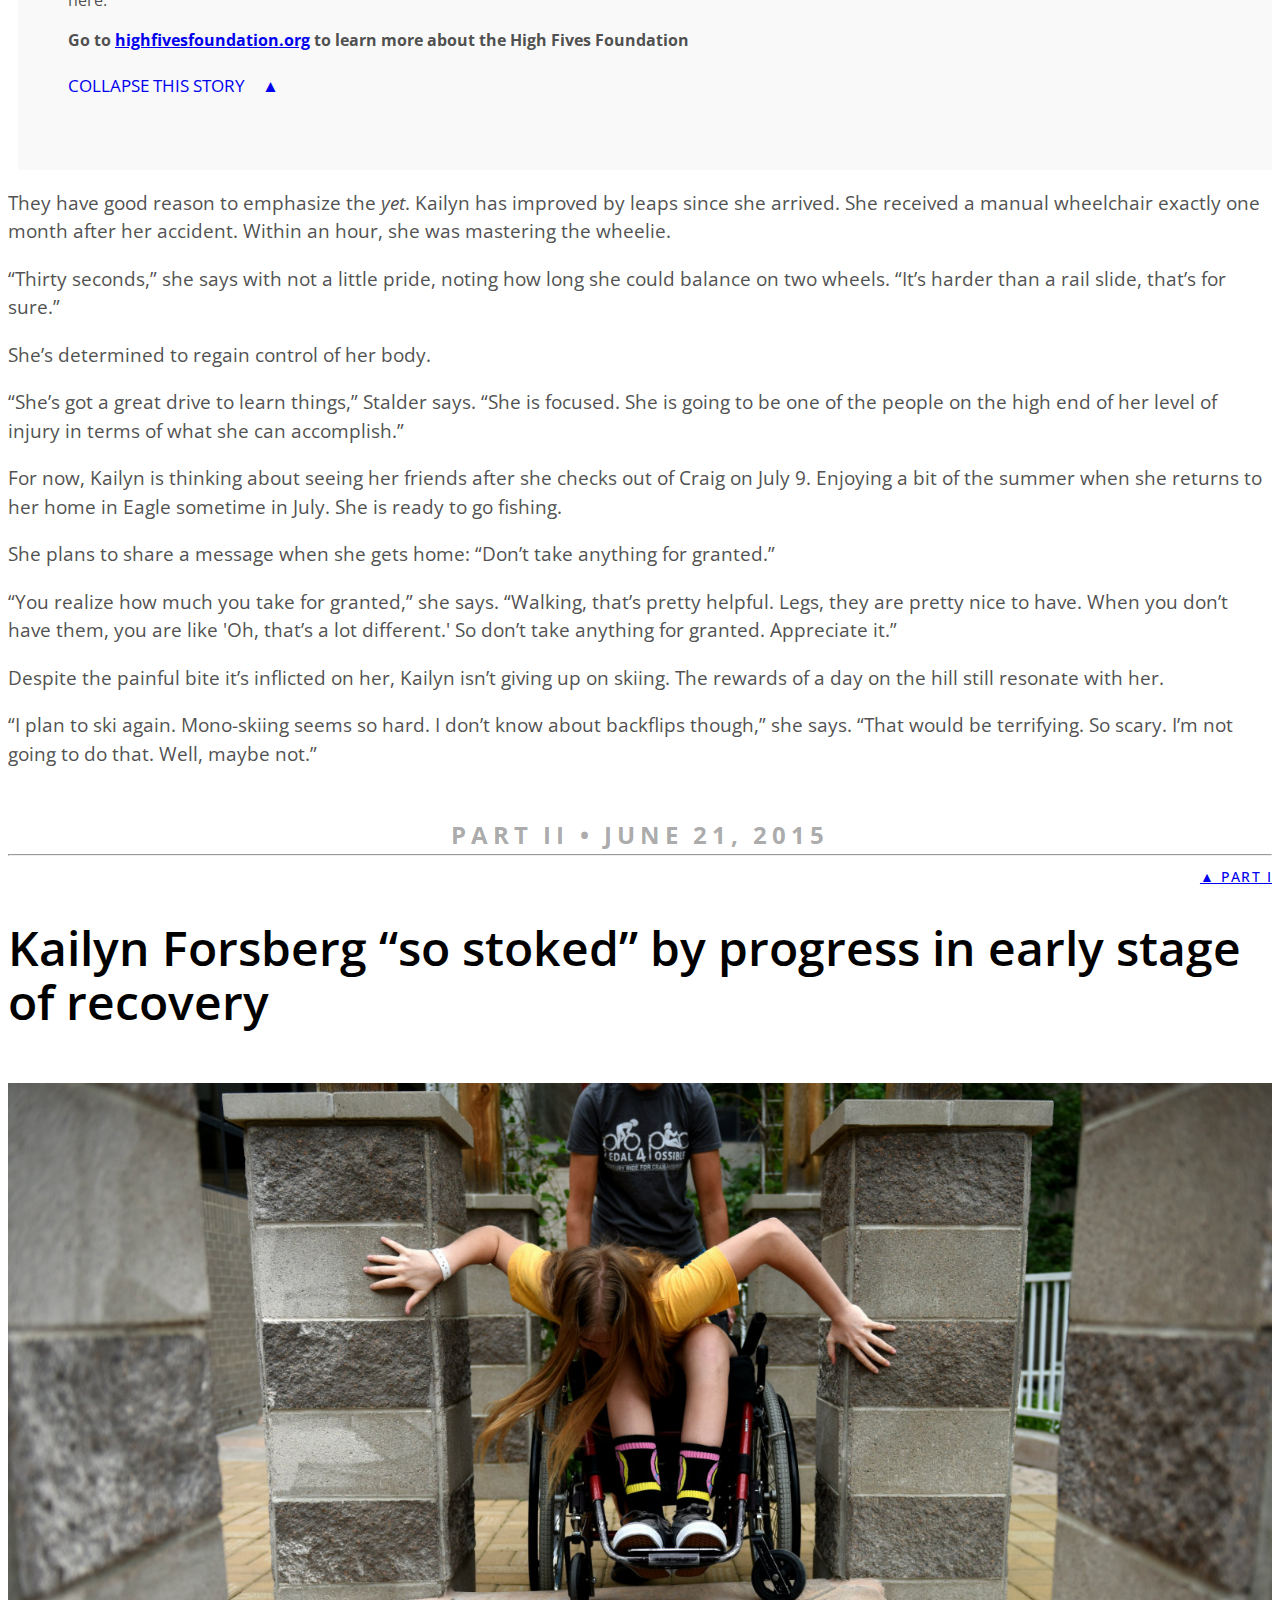
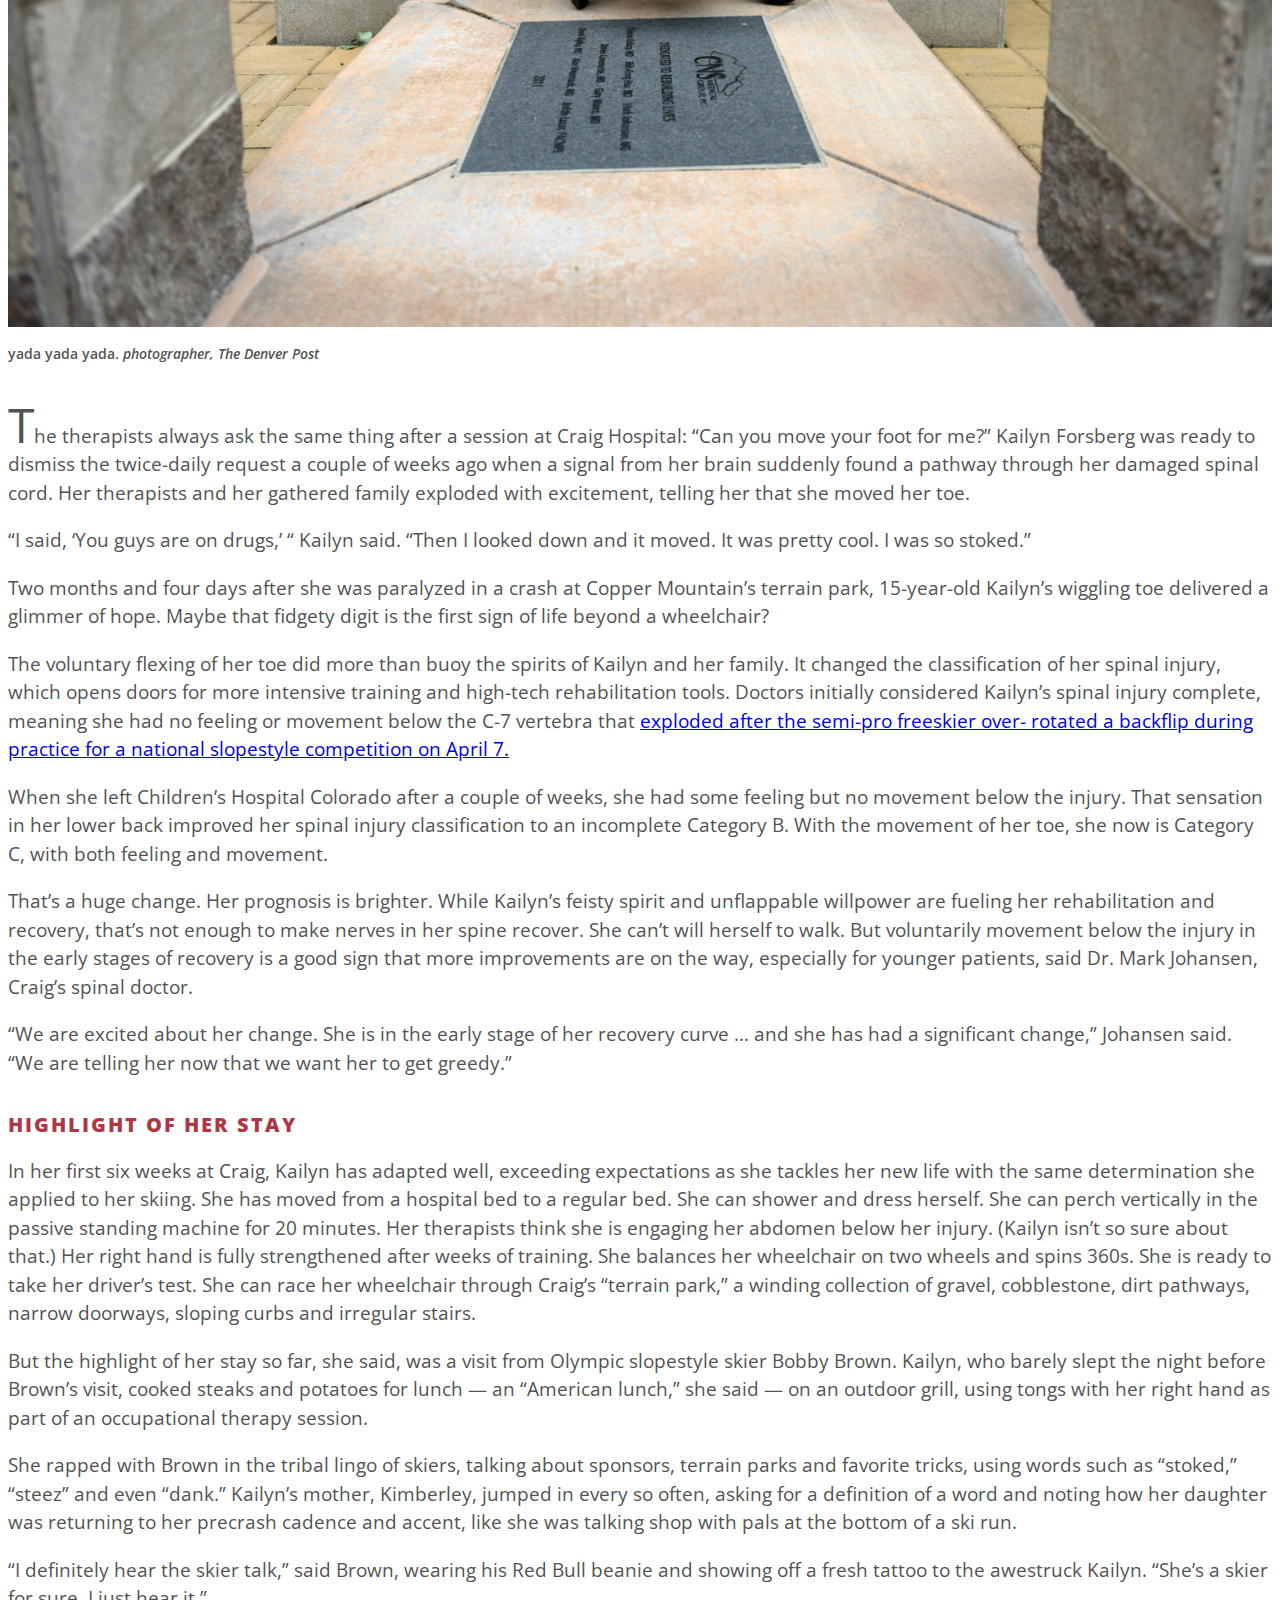
==== commit 0d49e1b7: "Update" ====
--- a/chapter-2.html
+++ b/chapter-2.html
@@ -2,96 +2,98 @@
 <html>
 
 <head>
-    <meta charset='utf-8'>
-    <title>Kailyn Forsberg</title>
-    <meta name='viewport' content='width=device-width, initial-scale=1.0' />
-    <link rel="canonical" href="http://extras.denverpost.com/projects/2015/kailyn-forsberg/" />
-    <link rel="shortcut icon" href="http://extras.mnginteractive.com/live/media/favIcon/dpo/favicon.ico" type="image/x-icon" />
-    <meta name="distribution" content="global" />
-    <meta name="robots" content="index, nofollow" />
-    <meta name="title" content="Kailyn Forsberg" />
-    <meta name="language" content="en, sv" />
-    <meta name="Copyright" content="Copyright &copy; The Denver Post." />
-    <link rel="author" href="humans.txt" />
-    <meta name="description" content="Freeskier Kailyn Forsberg shows fierce determination to overcome obstacles as she adapts to her new life following a crash at Copper Mountain that paralyzed her from the waist down.">
-    <meta name="news_keywords" content="Kailyn Forsberg, skier, freeskier, slopestyle, Craig Hospital, Copper Mountain">
-    <meta name="twitter:card" value="summary" />
-    <meta name="twitter:url" value="http://extras.denverpost.com/projects/2015/kailyn-forsberg/" />
-    <meta name="twitter:title" value="Freeskier Kailyn Forsberg rehabilitates after crash" />
-    <meta name="twitter:description" value="Freeskier Kailyn Forsberg adapts to her new life after a crash that left her paralyzed from the waist down." />
-    <meta name="twitter:image" value="http://extras.denverpost.com/projects/2015/kailyn-forsberg/images/forsberg-2-web.jpg" />
-    <meta name="twitter:site" value="@denverpost" />
-    <meta name="twitter:domain" value="denverpost.com" />
-    <meta name="twitter:creator" content="@DenverPost">
-    <meta name="twitter:app:name:iphone" value="Denver Post">
-    <meta name="twitter:app:name:ipad" value="Denver Post">
-    <meta name="twitter:app:name:googleplay" value="The Denver Post">
-    <meta name="twitter:app:id:iphone" value="id375264133">
-    <meta name="twitter:app:id:ipad" value="id409389010">
-    <meta name="twitter:app:id:googleplay" value="com.ap.denverpost" />
-    <meta property="fb:app_id" content="105517551922" />
-    <meta property="og:title" content="Freeskier Kailyn Forsberg rehabilitates after crash" />
-    <meta property="og:type" content="article" />
-    <meta property="og:url" content="http://extras.denverpost.com/projects/2015/kailyn-forsberg/" />
-    <meta property="og:image" content="http://extras.denverpost.com/projects/2015/kailyn-forsberg/images/forsberg-2-web.jpg" />
-    <meta property="og:site_name" content="The Denver Post" />
-    <meta property="og:description" content="Freeskier Kailyn Forsberg adapts to her new life after a crash that left her paralyzed from the waist down." />
-    <meta property="article:publisher" content="https://www.facebook.com/denverpost" />
-    <meta name="google-site-verification" content="2bKNvyyGh6DUlOvH1PYsmKN4KRlb-0ZI7TvFtuKLeAc" />
-    <link href='http://fonts.googleapis.com/css?family=Open+Sans:300italic,400italic,600italic,700italic,800italic,400,300,600,700,800' rel='stylesheet' type='text/css'>
-    <link rel="stylesheet" href="http://cdn.jsdelivr.net/foundation/5.5.1/css/foundation.min.css" type="text/css">
-    <link rel="stylesheet" href="css/orbit.css" type="text/css" />
-    <link rel="stylesheet" href="css/forsberg-styles.css" type="text/css" />
-    <script type="text/javascript" src="http://extras.denverpost.com/projects/2014/latino-project/js/vendor/modernizr.js"></script>
-    <script type="text/javascript" src="http://www.googletagservices.com/tag/js/gpt.js"></script>
-    <script type="text/javascript" src="js/functions.js"></script>
-    <script type="text/javascript" src="//player.ooyala.com/v3/fce2cf476df14253a15351f1727031b4"></script>
-    <script type="text/javascript">
-        //Chartbeat startup
-        var _sf_startpt = (new Date()).getTime();
-        var _sf_async_config = {};
-    </script>
+	<meta charset='utf-8'>
+	<title>Kailyn Forsberg</title>
+	<meta name='viewport' content='width=device-width, initial-scale=1.0' />
+	<link rel="canonical" href="http://extras.denverpost.com/projects/2015/kailyn-forsberg/" />
+	<link rel="shortcut icon" href="http://extras.mnginteractive.com/live/media/favIcon/dpo/favicon.ico" type="image/x-icon" />
+	<meta name="distribution" content="global" />
+	<meta name="robots" content="index, nofollow" />
+	<meta name="title" content="Kailyn Forsberg" />
+	<meta name="language" content="en, sv" />
+	<meta name="Copyright" content="Copyright &copy; The Denver Post." />
+	<link rel="author" href="humans.txt" />
+	<meta name="description" content="Freeskier Kailyn Forsberg shows fierce determination to overcome obstacles as she adapts to her new life following a crash at Copper Mountain that paralyzed her from the waist down.">
+	<meta name="news_keywords" content="Kailyn Forsberg, skier, freeskier, slopestyle, Craig Hospital, Copper Mountain">
+	<meta name="twitter:card" value="summary" />
+	<meta name="twitter:url" value="http://extras.denverpost.com/projects/2015/kailyn-forsberg/" />
+	<meta name="twitter:title" value="Freeskier Kailyn Forsberg rehabilitates after crash" />
+	<meta name="twitter:description" value="Freeskier Kailyn Forsberg adapts to her new life after a crash that left her paralyzed from the waist down." />
+	<meta name="twitter:image" value="http://extras.denverpost.com/projects/2015/kailyn-forsberg/images/forsberg-2-web.jpg" />
+	<meta name="twitter:site" value="@denverpost" />
+	<meta name="twitter:domain" value="denverpost.com" />
+	<meta name="twitter:creator" content="@DenverPost">
+	<meta name="twitter:app:name:iphone" value="Denver Post">
+	<meta name="twitter:app:name:ipad" value="Denver Post">
+	<meta name="twitter:app:name:googleplay" value="The Denver Post">
+	<meta name="twitter:app:id:iphone" value="id375264133">
+	<meta name="twitter:app:id:ipad" value="id409389010">
+	<meta name="twitter:app:id:googleplay" value="com.ap.denverpost" />
+	<meta property="fb:app_id" content="105517551922" />
+	<meta property="og:title" content="Freeskier Kailyn Forsberg rehabilitates after crash" />
+	<meta property="og:type" content="article" />
+	<meta property="og:url" content="http://extras.denverpost.com/projects/2015/kailyn-forsberg/" />
+	<meta property="og:image" content="http://extras.denverpost.com/projects/2015/kailyn-forsberg/images/forsberg-2-web.jpg" />
+	<meta property="og:site_name" content="The Denver Post" />
+	<meta property="og:description" content="Freeskier Kailyn Forsberg adapts to her new life after a crash that left her paralyzed from the waist down." />
+	<meta property="article:publisher" content="https://www.facebook.com/denverpost" />
+	<meta name="google-site-verification" content="2bKNvyyGh6DUlOvH1PYsmKN4KRlb-0ZI7TvFtuKLeAc" />
+	<link href='http://fonts.googleapis.com/css?family=Open+Sans:300italic,400italic,600italic,700italic,800italic,400,300,600,700,800' rel='stylesheet' type='text/css'>
+	<link rel="stylesheet" href="http://cdn.jsdelivr.net/foundation/5.5.1/css/foundation.min.css" type="text/css">
+	<link rel="stylesheet" href="css/orbit.css" type="text/css" />
+	<link rel="stylesheet" href="css/forsberg-styles.css" type="text/css" />
+	<script type="text/javascript" src="http://extras.denverpost.com/projects/2014/latino-project/js/vendor/modernizr.js"></script>
+	<script type="text/javascript" src="http://www.googletagservices.com/tag/js/gpt.js"></script>
+	<script type="text/javascript" src="js/functions.js"></script>
+	<script type="text/javascript" src="//player.ooyala.com/v3/fce2cf476df14253a15351f1727031b4"></script>
+	<script type="text/javascript">
+		//Chartbeat startup
+		var _sf_startpt = (new Date()).getTime();
+		var _sf_async_config = {};
+	</script>
 </head>
 
 <body>
-    <div id="omniture" style="display:none">
-        <script type="text/javascript">
-            var s_account = "denverpost"
-        </script>
-        <script type="text/javascript" src="http://extras.mnginteractive.com/live/omniture/sccore.js"></script>
-        <script type="text/javascript">
-            s.trackExternalLinks = false
-            s.pageName = document.title
-            s.channel = "Kailyn\'s Spirit: Freeskier rehabs after crash"
-            s.prop1 = "D=g"
-            s.prop2 = "Kailyn\'s Spirit/?"
-            s.prop3 = "Kailyn\'s Spirit/?/?"
-            s.prop4 = "Kailyn\'s Spirit/?/?/?"
-            s.prop5 = "Kailyn\'s Spirit/?/?/?/" + document.title
-            var s_code = s.t();
-            if (s_code) document.write(s_code)
-        </script>
-        <noscript><img src="http://denverpost.112.2O7.net/b/ss/denverpost/1/H.17--NS/0" height="1" width="1" border="0" alt="" />
-        </noscript>
-    </div>
-
-    <!-- GIF BACKGROUND
+	<div id="omniture" style="display:none">
+		<script type="text/javascript">
+			var s_account = "denverpost"
+		</script>
+		<script type="text/javascript" src="http://extras.mnginteractive.com/live/omniture/sccore.js"></script>
+		<script type="text/javascript">
+			s.trackExternalLinks = false
+			 s.pageName = document.title
+			 s.channel = "Kailyn\'s Spirit: Freeskier rehabs after crash"
+			s.prop1 = "D=g"
+			s.prop2 = "Kailyn\'s Spirit/?"
+			s.prop3 = "Kailyn\'s Spirit/?/?"
+			s.prop4 = "Kailyn\'s Spirit/?/?/?"
+			s.prop5 = "Kailyn\'s Spirit/?/?/?/" + document.title
+			var s_code = s.t();
+			if (s_code) document.write(s_code)
+		</script>
+		<noscript>
+			<img src="http://denverpost.112.2O7.net/b/ss/denverpost/1/H.17--NS/0" height="1" width="1" border="0" alt="" />
+		</noscript>
+	</div>
+
+	<!-- GIF BACKGROUND
     <div id="intro:after">
     <div id="intro"> -->
 
-    <div id="top-bar-margin">
-        <!-- <div class="fixed"> -->
-        <nav class="top-bar" data-topbar role="navigation">
-            <ul class="title-area">
-                <li class="name">
-                    <a href="http://denverpost.com"><img src="http://extras.denverpost.com/candidate-qa/denver-2015/images/dp-logo-white.png" alt="The Denver Post logo" class="nav-logo">
-                    </a>
-                </li>
-                <!-- Remove the class "menu-icon" to get rid of menu icon. Take out "Menu" to just have icon alone
+	<div id="top-bar-margin">
+		<!-- <div class="fixed"> -->
+		<nav class="top-bar" data-topbar role="navigation">
+			<ul class="title-area">
+				<li class="name">
+					<a href="http://denverpost.com">
+						<img src="http://extras.denverpost.com/candidate-qa/denver-2015/images/dp-logo-white.png" alt="The Denver Post logo" class="nav-logo">
+					</a>
+				</li>
+				<!-- Remove the class "menu-icon" to get rid of menu icon. Take out "Menu" to just have icon alone
                 <li class="toggle-topbar menu-icon"><a href="#"><span></span></a></li> -->
-            </ul>
-
-            <!-- <section class="top-bar-section">
+			</ul>
+
+			<!-- <section class="top-bar-section">
                 <!-- Right Nav Section
                 <ul class="right">
                     <!-- <li class="active"><a href="#">Right Button Active</a></li>
@@ -110,43 +112,46 @@
           <li><a href="#">Left Nav Button</a></li>
         </ul> 
             </section> -->
-        </nav>
-    </div>
-    <!-- Closes top-bar-margin -->
-
-    <!-- Social media buttons -->
-    <div class="row">
-        <div class="large-3 large-offset-8 medium-3 medium-offset-8 small-6 small-offset-5 columns">
-            <ul class="post-meta-social-links text-center no-bullet" id="sticky-inner">
-                <li class="post-meta-social pm-googleplus ho-list">
-                    <a href="javascript:void(0)" onclick="javascript:window.open('http://plus.google.com/share?url=http%3A%2F%2Fdpo.st%2Fkailyn', 'gpluswin', 'left=20,top=20,width=500,height=500,toolbar=1,resizable=1');"><img class="social-icons" src="http://extras.denverpost.com/projects/2014/latino-project/images/social-gplus.png" alt="Share on Google Plus">
-                    </a>
-                </li>
-                <li class="post-meta-social pm-twitter ho-list">
-                    <a href="javascript:void(0)" onclick="javascript:window.open('http://twitter.com/share?text=Freeskier%20Kailyn%20Forsberg%20rehabilitates%20after%20crash%20leaves%20her%20paralyzed&amp;url=http%3A%2F%2Fdpo.st%2Fkailyn&amp;via=denverpost', 'twitwin', 'left=20,top=20,width=500,height=500,toolbar=1,resizable=1');"><img class="social-icons" src="http://extras.denverpost.com/projects/2014/latino-project/images/social-twitter.png" alt="Tweet this story">
-                    </a>
-                </li>
-                <li class="post-meta-social pm-facebook text-center ho-list">
-                    <a href="javascript:void(0)" onclick="javascript:window.open('http://www.facebook.com/sharer/sharer.php?s=100&amp;p[url]=http%3A%2F%2Fdpo.st%2Fkailyn&amp;p[images][0]=&amp;p[title]=kailyn%27s%20spirit\&amp;%20As&amp;p[summary]=Freeskier+Kailyn+Forsberg+adapts+to+her+new+life+after+a+crash+that+left+her+paralyzed+from+the+waist+down', 'fbwin', 'left=20,top=20,width=500,height=500,toolbar=1,resizable=1');"><img class="social-icons" src="http://extras.denverpost.com/projects/2014/latino-project/images/social-facebook.png" alt="Facebook">
-                    </a>
-                </li>
-                <div class="clear"></div>
-            </ul>
-        </div>
-    </div>
-
-    <!-- HEADLINE AND SUBHEAD -->
-    <div class="row">
-        <div class="large-9 large-offset-2 medium-9 medium-offset-2 small-12 columns">
-            <h1>Kailyn&rsquo;s spirit</h1>
-        </div>
-    </div>
-    <div class="row">
-        <div class="large-9 large-offset-2 medium-9 medium-offset-2 small-12 columns">
-            <h2>A devastating ski crash.<br>A life-altering diagnosis.<br>A fierce determination to regain control of her body.</h2>
-        </div>
-    </div>
-    <!-- Trying vertical line between head and subhead
+		</nav>
+	</div>
+	<!-- Closes top-bar-margin -->
+
+	<!-- Social media buttons -->
+	<div class="row">
+		<div class="large-3 large-offset-8 medium-3 medium-offset-8 small-6 small-offset-5 columns">
+			<ul class="post-meta-social-links text-center no-bullet" id="sticky-inner">
+				<li class="post-meta-social pm-googleplus ho-list">
+					<a href="javascript:void(0)" onclick="javascript:window.open('http://plus.google.com/share?url=http%3A%2F%2Fdpo.st%2Fkailyn', 'gpluswin', 'left=20,top=20,width=500,height=500,toolbar=1,resizable=1');">
+						<img class="social-icons" src="http://extras.denverpost.com/projects/2014/latino-project/images/social-gplus.png" alt="Share on Google Plus">
+					</a>
+				</li>
+				<li class="post-meta-social pm-twitter ho-list">
+					<a href="javascript:void(0)" onclick="javascript:window.open('http://twitter.com/share?text=Freeskier%20Kailyn%20Forsberg%20rehabilitates%20after%20crash%20leaves%20her%20paralyzed&amp;url=http%3A%2F%2Fdpo.st%2Fkailyn&amp;via=denverpost', 'twitwin', 'left=20,top=20,width=500,height=500,toolbar=1,resizable=1');">
+						<img class="social-icons" src="http://extras.denverpost.com/projects/2014/latino-project/images/social-twitter.png" alt="Tweet this story">
+					</a>
+				</li>
+				<li class="post-meta-social pm-facebook text-center ho-list">
+					<a href="javascript:void(0)" onclick="javascript:window.open('http://www.facebook.com/sharer/sharer.php?s=100&amp;p[url]=http%3A%2F%2Fdpo.st%2Fkailyn&amp;p[images][0]=&amp;p[title]=kailyn%27s%20spirit\&amp;%20As&amp;p[summary]=Freeskier+Kailyn+Forsberg+adapts+to+her+new+life+after+a+crash+that+left+her+paralyzed+from+the+waist+down', 'fbwin', 'left=20,top=20,width=500,height=500,toolbar=1,resizable=1');">
+						<img class="social-icons" src="http://extras.denverpost.com/projects/2014/latino-project/images/social-facebook.png" alt="Facebook">
+					</a>
+				</li>
+				<div class="clear"></div>
+			</ul>
+		</div>
+	</div>
+
+	<!-- HEADLINE AND SUBHEAD -->
+	<div class="row">
+		<div class="large-9 large-offset-2 medium-9 medium-offset-2 small-12 columns">
+			<h1>Kailyn&rsquo;s spirit</h1>
+		</div>
+	</div>
+	<div class="row">
+		<div class="large-9 large-offset-2 medium-9 medium-offset-2 small-12 columns">
+			<h2>A devastating ski crash.<br>A life-altering diagnosis.<br>A fierce determination to regain control of her body.</h2>
+		</div>
+	</div>
+	<!-- Trying vertical line between head and subhead
     <div class="row">
         <div class="large-9 large-centered medium-11 medium-centered columns">
             <div class="large-4 medium-4 columns">
@@ -162,443 +167,525 @@
         </div>
     </div> -->
 
-    <!-- </div>
+	<!-- </div>
     </div> <!-- CLOSE INTRO -->
 
-    <div class="row">
-        <div class="large-9 large-offset-2 medium-9 medium-offset-2 small-12 columns">
-            <p class="byline">STORY BY JASON BLEVINS &bull; PHOTOS BY AARON ONTIVEROZ
-                <br>AND LINDSAY PIERCE &bull; VIDEO BY LINDSAY PIERCE</p>
-            <p class="date">PART I &bull; MAY 31, 2015</p>
-        </div>
-    </div>
-
-    <div class="row">
-        <div class="medium-9 medium-centered columns">
-            <hr style="margin-bottom: 40px">
-        </div>
-    </div>
-
-    <!-- BEGIN BODY TEXT -->
-
-    <div class="row">
-        <div class="large-10 large-centered medium-10 medium-centered small-12 small-centered columns">
-            <p><span class="drop-cap">W</span>ith clenched teeth, Kailyn Forsberg yanks her right foot. Wobbling in a sitting position, her fingers fumble as she tries to slip new Vans onto her feet. She is breathing hard.</p>
-            <p>&ldquo;These things are so heavy. Why can&rsquo;t they just work,&rdquo; she says, slapping and tugging her motionless legs. &ldquo;Come on. Work!&ldquo;</p>
-            <p>That&rsquo;s not the way to do it, says physical therapist Brianna Scott. </p>
-            <p>&ldquo;Intentional and controlled. Slow and steady. Make intentional movements. Don&rsquo;t do it the hard way,&rdquo; Scott says. </p>
-            <p>&ldquo;I always do it the hard way,&rdquo; Kailyn says, almost in a whisper. &ldquo;I guess that&rsquo;s why I&rsquo;m here.&rdquo;</p>
-
-            <!-- PHOTO -->
-            <div class="large-12 medium-12 small-12 columns">
-                <a href="http://extras.denverpost.com/projects/2015/kailyn-forsberg/images/forsberg-2-web.jpg"><img class="in-article" src="http://extras.denverpost.com/projects/2015/kailyn-forsberg/images/forsberg-2-web.jpg"></a>
-                <p class="cutline">Kailyn Forsberg practices wheelies with the assistance of her father, Mitch, at Craig Hospital in Englewood on May 12, 2015. Mitch, who started Forsberg on skis when she was just 1, says that Kailyn is the toughest person he knows. <em>AAron Ontiveroz, The Denver Post</em></p>
-            </div>
-
-            <p>The 15-year-old collapses forward, her head resting on the mat between her legs. She gathers herself and tries again. She&rsquo;s determined; focused to a point of stubbornness. </p>
-            <p>&ldquo;It&rsquo;s so weird. I don&rsquo;t have any abs. I&rsquo;m like a fish; a noodle fish,&rdquo; she says. </p>
-            <p>A month ago, the Eagle teen with an eye-on-the-prize fixation was harvesting medals with soaring backflips and a distinctive style that made her one of freeskiing&rsquo;s hottest up-and-comers. </p>
-            <p>But that was before. This is after. </p>
-            <p> Before: A contender on skis, a lifelong athlete who excelled at everything she pursued. After: The same athlete, but with only one-third of her body able to hear her brain&rsquo;s commands. </p>
-            <p>Two months ago she was on the fast track to becoming a pro skier. Her goal on this day at Craig Hospital in Englewood &mdash; almost a month after she was paralyzed from the chest down &mdash; is to put on her shoes.</p>
-            <h5 class="section-headline">&ldquo;EVERYTHING WENT NUMB&rdquo;</h5>
-            <p>Kailyn was on fire when she loaded up the chair at Copper Mountain a little before 7 a.m. on Tuesday, April 7. She had floated lofty right-side 540-degree spins above the lip of the Copper halfpipe a few days earlier, throwing her best-ever run to earn silver in the USA Snowboard and Freeski Association&rsquo;s national competition. The night before, her first-ever 270-degree spin onto the down tube earned a second silver in the rail contest.</p>
-
-            <!-- CUBE AD -->
-            <div class="large-4 medium-6 small-12 columns right">
-                <div id="div_Cube5" class="adcube-wrap">
-                    <script type='text/javascript'>
-                        googletag.defineSlot('/8013/denverpost.com/sports', [300, 250], 'div_Cube5').addService(googletag.pubads());
-                        googletag.pubads().enableSyncRendering();
-                        googletag.enableServices();
-                        googletag.display('div_Cube5');
-                    </script>
-                </div>
-            </div>
-
-            <p>She was on a roll &mdash; the culmination of three years of practice, training and coaching &mdash; heading into her favorite competition: slopestyle. </p>
-            <p>&ldquo;I was excited. I was stoked. I had my puffy coat on. I had my sweat shirt. I was ready to go,&rdquo; she says. </p>
-            <p>A beeper connected to her mechanized wheelchair chimes in Room 411 at Craig. She interrupts her story to push a lever, which rotates her chair back, putting her in a prone position. That helps to prevent bed sores.</p>
-            <p>It was cold that morning, Kailyn remembers. She was up at 6 a.m. First in line at the chairlift. </p>
-            <p>The snow was hard. Fast. Her first run down the slopestyle course &mdash; a series of rails followed by two huge jumps &mdash; went well. The jumps, she recalls, were &ldquo;a little lippy,&rdquo; hurling skiers skyward. </p>
-            <p>She waved to her mom and sister as she skied into her second practice run. She was smooth and flawless while skiing the rails at the top of the course on her second practice run. She was feeling it. On the first jump, she went for her signature move: the backflip. She had thrown it hundreds of times, if not thousands.</p>
-            <p>&ldquo;As soon as I set it, I knew I went way too much. I was over-rotating and it was like so scary because I could see the landing and I just kept rotating,&rdquo; she says. &ldquo;I was like, 'Oh, no, that&rsquo;s not good.' Seeing the landing go by on anything is real scary.&rdquo;</p>
-
-            <!-- BREAKOUT STORY -->
-            <section class="large-6 medium-7 small-12 columns right breakout-box" id="insetlink">
-                <h5 class="breakout-box-headline">VAIL SURGEON CITES &ldquo;ALARMING&rdquo; SURGE IN INJURIES IN CALLING FOR COURSE CHANGES</h5>
-                <p class="breakout-box-type">Slopestyle is dangerous. Skiers and snowboarders hurling themselves 100-plus feet in the air while spinning and flipping is inherently risky. And for women, it's one of the most perilous pursuits of any competitive sport.</p>
-                <p class="breakout-box-type">&ldquo;There's an alarming number of slopestyle injuries that have occurred in the last year or two,&rdquo; said Dr. Tom Hackett, an orthopedic surgeon at Vail&rsquo;s Steadman Clinic.</p>
-                <p class="breakout-box-type">Hackett is a <a href="http://www.denverpost.com/olympics/ci_25048158/dr-tom-hackett-just-what-u-s-snowboardings" title="Dr. Tom Hackett just what U.S. Snowboarding's Olympic team ordered">longtime team doctor for the U.S. ski and snowboard teams</a> and works with the country&rsquo;s top snowsports athletes at every major competition. There was a surge in athlete injuries at the Sochi Olympics, which hosted the first-ever Olympic slopestyle contests at the intimidating Rosa Khutor Extreme Park.</p>
-                <p><a class="expandme" href="javascript:toggleSidebar('#inset','#insetlink');">&#9664; Expand this story</a>
-                </p>
-            </section>
-
-            <section class="row inset large-inset hide breakout-box" id="inset">
-                <div class="large-10 large-centered medium-10 medium-centered small-12 columns">
-                    <h5 class="breakout-box-headline">A SURGE IN TERRAIN-PARK INJURIES</h5>
-                    <p class="breakout-box-type">Of more than two dozen athletes who were injured in the park&rsquo;s halfpipe, slopestyle course and ski/snowboard cross course, <a href="http://www.denverpost.com/olympics/ci_25095926/young-american-athletes-keep-getting-injured-sochi" title="Young American athletes keep getting injured in Sochi">about three-quarters were women</a>. The most serious accident of the Games involved Russia's <a href="http://www.denverpost.com/nationworld/ci_25151707/russian-skicross-racer-suffers-spinal-injury-course-undergoes" title="Russian skicross racer suffers spinal injury on course, undergoes surgery">Maria Komissarova, who fractured her spine</a> during a training run on the super-sized ski cross course, leaving her paralyzed. </p>
-                    <p class="breakout-box-type">The surge in recent terrain park injuries world-wide sparked Hackett to launch a study of slopestyle injuries at major competitions. It&rsquo;s the first study of its kind. He has enlisted the world&rsquo;s top course designers, engineers and athlete representatives to present his information to the International Olympic Committee and the International Federation of Skiing in Switzerland next month. </p>
-                    <p class="breakout-box-type">&ldquo;Sochi was troubling. We need to talk about the future of the slopestyle, basically what&rsquo;s going to happen in Korea,&rdquo; Hackett said of the 2018 Winter Olympics set for South Korea. </p>
-                    <p class="breakout-box-type">While he hasn&rsquo;t sat down and analyzed all of his data yet, there&rsquo;s one obvious and troubling trend.</p>
-                    <p class="breakout-box-type">&ldquo;We have certainly seen some alarming rates of injury in women for sure,&rdquo; he said. </p>
-                    <p class="breakout-box-type">One reason for the high rate of injuries among women is that they tend to be smaller than men and with less body mass they often struggle to reach the speed they need to clear jumps that can span more than 100 feet of flat terrain before the snow slopes into a landing. When it snows during competitions and skiers and snowboarders lose speed on their approach to the jumps, women have a smaller window to make a safe jump. The slightest bobble in their approach can slow them and lead to a crash.</p>
-                    <p class="breakout-box-type">But it&rsquo;s not just their size that leads to more crashes for women than men. The muscles in their legs fire differently, making them land differently than men, Hackett said. Women&rsquo;s neck muscles in proportion to their head mass are different than men, leading to more head injuries. </p>
-                    <p class="breakout-box-type">&ldquo;Concussions are a real issue for women,&rdquo; Hackett said. </p>
-                    <div class="large-8 medium-8 small-12 columns right">
-                        <blockquote>&ldquo;Jump design has some tremendous variability in it and no real specific consensus on what is safe and what isn&rsquo;t.&rdquo;
-                            <br>
-                            <cite>&nbsp;Dr. Tom Hackett, orthopedic surgeon</cite></blockquote>
-                    </div>
-                    <p class="breakout-box-type">The list of serious injuries and even death among women in the terrain park is long. Four days after Eagle freeskier Kailyn Forsberg suffered a spinal injury on the Copper Mountain slopestyle course during the U.S.A. Snowboard and Freeski Association nationals, Park City, Utah pro skier <a href="https://www.facebook.com/MoCrazy">Jamie Crane-Mauzy </a>suffered a traumatic brain injury on the Whistler slopestyle course during the Association of Freeskiing Professionals World Championships. The 22-year-old was in a medically induced coma for almost a week. Today she is recovering and hopes to be skiing next year. </p>
-                    <p class="breakout-box-type">Pioneering freeskier Sarah Burke never awoke from her medically induced coma. She died from a head injury she sustained in the Park City, Utah halfpipe while training for the Vancouver Olympics in January 2012. </p>
-                    <p class="breakout-box-type">Burke is heralded as the fighter who earned women not just a spot in the X Games halfpipe and slopestyle contests, but equal purses, a rarity in women&rsquo;s professional sports. Burke was <a href="http://www.denverpost.com/olympics/ci_25194189/after-womens-olympic-ski-halfpipe-dream-late-sarah" title="With first women's Olympic ski halfpipe, a dream for late Sarah Burke is fulfilled"> instrumental in getting ski halfpipe accepted into the Olympics as well. </a>
-                    </p>
-                    <p class="breakout-box-type">Some of the old school skiers and snowboarders who remember that fight often reject arguments that women should have their own specific slopestyle courses. </p>
-                    <p class="breakout-box-type">&ldquo;We all fought so long and hard for equality,&rdquo; says <a href="http://www.denverpost.com/olympics/ci_25104664/keri-herman-breckenridge-ready-big-moment-at-sochi-games-slopestyle" title="Keri Herman of Breckenridge ready for big moment at Sochi in slopestyle">Breckenridge&rsquo;s Olympic slopestyle skier Keri Herman</a>. "I don&rsquo;t agree we should always have smaller jumps."</p>
-                    <p class="breakout-box-type">Herman wouldn&rsquo;t hit them anyway. Even though many slopestyle skiers and snowboarders &mdash; men and women &mdash; <a href="http://www.denverpost.com/olympics/ci_25058983/olympic-slopestyle-hopefuls-discuss-course-prior-sochi-games" title="Olympic slopestyle hopefuls discuss course prior to Sochi games">expressed angst at the size of the jumps in the Sochi Olympics</a>, very few opted to throw their tricks off the smaller jumps. Smaller jumps lead to smaller scores from judges, who weigh amplitude and progression when assigning points for runs. The same goes for the Winter X Games in Aspen: very few women opt to hit the smaller jumps. </p>
-                    <p class="breakout-box-type">But those are the very best athletes in the sport, Herman said. </p>
-                    <p class="breakout-box-type">Course designers at smaller events, such as the USASA nationals and the Rev Tour, which are stepping stones to the invitation-only events such as the Dew Tour and the X Games, should sculpt jumps based on the athletes, Herman said. She supports a graduated course design based on the size and ability of the athletes. Ten-year-old kids should not be competing on the same course as professionals, she said. </p>
-                    <p class="breakout-box-type">&ldquo;Jumps should be adjusted for smaller contests. They know they are not attracting X Games-caliber athletes, so they should build the course accordingly, to fit exactly who is participating in the contest. Course designers should be held accountable,&rdquo; Herman said. &ldquo;I hate that people keep blaming women. This is a dangerous sport and injury is part of the game.&rdquo;</p>
-                    <p class="breakout-box-type">Freeskiers and snowboarders are concerned that the FIS and IOC may install strict prohibitions on their sport, not unlike the FIS rule that prevents double flips in freestyle skiing. Hackett is aware of that worry. He&rsquo;s not lobbying for limits on tricks. Still, he said, there should be some science and accepted specifications in course design.</p>
-                    <p class="breakout-box-type">Course builders often grapple with slope angle and different types of manmade snow when sculpting slopestyle courses, both of which impact the speed and trajectory of athletes. There&rsquo;s no accepted standards for course design.</p>
-                    <p class="breakout-box-type">&ldquo;Jump design has some tremendous variability in it and no real specific consensus on what is safe and what isn't,&rdquo; he said. &ldquo;Part of what we are working on with the IOC is the science of park design and using some specifications.&rdquo;</p>
-                    <p class="breakout-box-type">Hackett is hoping to sway the IOC and FIS to support changes so the problems of Sochi don&rsquo;t plague South Korea&rsquo;s events in 2018, he said. </p>
-                    <p class="breakout-box-type">&ldquo;Some of that boils down to course design and the snowmaking that&rsquo;s going to be done and trying to identify the best people to create and construct the course rather than the best political person for the job,&rdquo; Hackett said. </p>
-                    <p><a class="hideme" href="javascript:toggleSidebar('#insetlink','#inset');">Collapse this story</a>
-                    </p>
-            </section>
-
-            <p>She had crashed many times before, but always gotten up.</p>
-            <p>Not this time. This time her speed, her height on the jump, her rotation, and her position at impact were among factors conspiring against her. She landed on her neck and shoulders, slamming into the hard snow on her right side. </p>
-            <p>&ldquo;As soon as I landed everything went numb and tingled,&rdquo; she says. </p>
-            <p>She reached for her stomach. </p>
-            <p>&ldquo;It felt like there was a big shell around me,&rdquo; she says.</p>
-            <p>A jump marshall &mdash; a volunteer, likely a parent of a competitor &mdash; ran up. He asked if she was OK.</p>
-            <p>&ldquo;I said no, I broke my neck. He said are you sure? I said yes, I&rsquo;m pretty sure. I can&rsquo;t move my legs.&rdquo;</p>
-            <p>Her mom, Kimberly, ran down to the jump with her little sister, Kiara. Her father, Mitch, skied up next. He saw blood on the snow. Ski patrollers scrambled around her.</p>
-            <p>&ldquo;Just trying to make sense. What in the world is happening,&rdquo; Mitch says. &ldquo;I got as close to her as I could to let her know I was there.&rdquo;</p>
-            <p>Kimberly had never seen her daughter compete in a slopestyle competition. Kailyn apologized for ruining her mom&rsquo;s first chance. She asked Kiara to snap a photo of her getting strapped in the ski patrol sled. Medics rushed her to a helicopter. </p>
-            <p>&ldquo;That was a scary ride,&rdquo; she says. </p>
-            <h5 class="section-headline">&ldquo;BURYING HER EMOTIONS&rdquo;</h5>
-            <p>Kailyn was walking at 9 months. She was skiing at 13 months. She was barely 5 years old when she was spinning 180s off a snow-covered picnic table in a park near her home in Eagle. </p>
-            <p>She always pushed herself. </p>
-            <p>&ldquo;Not a daredevil, but daring,&rdquo; Mitch says. </p>
-            <p>She played soccer, lacrosse and baseball as the only girl in the league. Playing football with the boys through seventh grade, they would hit her hard, as if to scare her off the field.</p>
-            <p>&ldquo;She always just got right back up, without even a whimper,&rdquo; Mitch says. &ldquo;I don&rsquo;t know if she&rsquo;s ever cried from injury.&rdquo;</p>
-
-            <!-- BLOCKQUOTE -->
-            <div class="large-8 medium-8 small-12 columns right">
-                <blockquote>&ldquo;I told Kailyn I think I&lsquo;ve cried more than she has. You know what she told me? She said, &lsquo;Dad, you gotta man up.&rsquo;&nbsp;&rdquo;
-                    <br>
-                    <cite>&nbsp;Mitch Forsberg, Kailyn&rsquo;s father</cite></blockquote>
-            </div>
-
-            <p>In the days after her crash at Copper Mountain, surgeons at Children&rsquo;s Hospital Colorado fused the bones around the C-7 vertebrae that exploded when she crashed, sending shards of bone into her spinal cord. They repaired her broken pelvis and reset her dislocated hip. Kailyn could barely sit up in bed. She couldn&rsquo;t move anything below her chest. Doctors warned her to prepare for life in a wheelchair. </p>
-            <p>She visited with a psychologist.</p>
-            <p>The therapist told Mitch and Kimberley that their daughter might not be processing what was happening.</p>
-            <p>&ldquo;He said Kailyn was burying her emotions,&rdquo; Mitch says.</p>
-            <p>But Dad told the therapist: &ldquo;She&rsquo;s just stoic. That&rsquo;s her way. That&rsquo;s always been her way.&rdquo;</p>
-            <p>She&rsquo;s not emotional. She doesn&rsquo;t have high highs or low lows. Even now that a catastrophic injury has changed her life. </p>
-            <p>&ldquo;I told Kailyn the other night I think I've cried more than she has,&rdquo; he says. &ldquo;You know what she told me? She said, &lsquo;Dad, you gotta man up.&rsquo;&nbsp;&rdquo;</p>
-            <p>Hang with Kailyn for a while and you can see her toughness, her strength. Yes, she&rsquo;s joking about her injury. She can be surly. Grouchy. Feisty. She can seem to be avoiding the grieving process that doctors and therapists say is an essential step to rehabilitation.</p>
-            <p>But when she locks her jaw, balls her fists and steels her gaze, Kailyn looks forward.</p>
-            <p>&ldquo;It happened. I don&rsquo;t think I've cried really. I just don&rsquo;t. If I keep thinking like that, I&rsquo;m not going to be able to do anything, so there&rsquo;s no point really,&rdquo; she says. &ldquo;You gotta think: &lsquo;Yeah, it happened, but you can&rsquo;t really go back. I&rsquo;m here. I gotta do it.&rsquo;&nbsp;&ldquo;</p>
-
-            <!-- VIDEO -->
-            <div id="video"></div>
-            <div class="row solo" id="video">
-                <div class="large-12 large-centered medium-12 medium-centered small-12 columns">
-                    <h5 class="asset-headline">VIDEO</h5>
-                    <div class="large-12 large-centered medium-12 medium-centered small-12 columns centervideo">
-                        <div class="vid-embed-wrap">
-                            <div class="vid-height-space"></div>
-                            <div class="vid-embed" id="video1" onclick="playerCreator('video1', 'd4eXRkdTppsYA4ShLA6kPKsG05_yyhte');" style="background-image:url('http://extras.denverpost.com/projects/2015/kailyn-forsberg/images/forsberg-9-web.jpg');">
-                                <!-- Doc (main) -->
-                                <div class="vid-embed-play">
-                                    <div class="playicon"></div>
-                                    <div class="playtext"></div>
-                                </div>
-                            </div>
-                        </div>
-                        <div class="clear"></div>
-                    </div>
-                    <p><em>Listen to 15-year-old Kailyn Forsberg describe the ski accident that changed her life forever and hear from doctors and family members about her injury and her fight to regain control of her body.</em></p>
-                </div>
-            </div>
-            </div>
-
-            <div class="large-10 large-centered medium-10 medium-centered small-12 columns">
-                <h5 class="section-headline">REASONS FOR OPTIMISM</h5>
-                <p>When Kailyn left Children&rsquo;s Hospital after 13 days, she had some feeling at the base of her spine. That bumped her from the Category A spinal injury &mdash; the most severe, with no motor or sensory activity below the injury &mdash; to B, which is incomplete, with some feeling, but no movement. </p>
-                <p>&ldquo;We are hopeful that she will start getting some movement, but only time will tell,&rdquo; says Dr. Mark Johansen, the 16-year spinal doctor at Craig known by his patients as Dr. J. &ldquo;Her spinal cord has been severely injured. Some of those nerves are probably gone for good. Basically time will tell what she is able to recover.&rdquo;</p>
-                <p>Craig has room for 92 patients with its spacious suites, cafe, gym and therapy rooms. The hospital &mdash; renowned as one of the best rehabilitation centers in the country &mdash; is typically close to full. </p>
-                <p>Patients usually stay about three months. Almost every hour, from 9 a.m. to 4 p.m., is booked with some form of therapy. Kailyn sees occupational and physical therapists every day, on top of school tutoring.</p>
-                <p>There is a sense of urgency. The harried pace is intentional. </p>
-                <p>&ldquo;Most of the recovery a person will get after an injury of this type occurs in the first six months,&rdquo; says Johansen, the medical director of Craig&rsquo;s spinal cord injury program. &ldquo;We ask patients to do something very difficult, which is to live in the moment, to live in the day, and obviously hope for more improvement down the line.&rdquo;</p>
-                <p>The early prognosis for Kailyn is helped by her age and her background. Younger patients with spinal cord injuries tend to see their nerves heal better than older patients, Johansen says. And athletes &mdash; especially those with tremendous body awareness such as Kailyn, who spent years honing skills that allowed her to spin and flip high above snow &mdash; tend to improve more quickly.</p>
-                <p>&ldquo;Athletes are well ahead of the curve already,&rdquo; Johansen says, noting that while most spinal cord injury patients follow statistical patterns in terms of recovery, some &ldquo;outliers&rdquo; have surprised him. &ldquo;The truly remarkable patients on the far end of the spectrum are typically young like Kailyn.&rdquo;</p>
-
-                <!-- PHOTO GALLERY -->
-                <div id="photos"></div>
-                <div class="row">
-                    <div class="large-12 large-centered medium-12 medium-centered small-12 columns">
-                        <h5 class="asset-headline">PHOTO GALLERY |  MORE PHOTOS AT <a href="http://photos.denverpost.com/2015/05/29/photos-kailyn-forsberg-recovering-from-ski-accident-that-left-her-paralyzed/#1">DENVERPOST.COM</a></h5>
-                        <ul data-orbit data-options="
+	<div class="row">
+		<div class="large-9 large-offset-2 medium-9 medium-offset-2 small-12 columns">
+			<p class="byline">STORY BY JASON BLEVINS &bull; PHOTOS BY AARON ONTIVEROZ
+				<br>AND LINDSAY PIERCE &bull; VIDEO BY LINDSAY PIERCE</p>
+			<p class="date">PART I &bull; MAY 31, 2015</p>
+		</div>
+	</div>
+
+	<div class="row">
+		<div class="medium-9 medium-centered columns">
+			<hr style="margin-bottom: 40px">
+		</div>
+	</div>
+
+	<!-- BEGIN BODY TEXT -->
+
+	<div class="row">
+		<div class="large-10 large-centered medium-10 medium-centered small-12 small-centered columns">
+			<p><span class="drop-cap">W</span>ith clenched teeth, Kailyn Forsberg yanks her right foot. Wobbling in a sitting position, her fingers fumble as she tries to slip new Vans onto her feet. She is breathing hard.</p>
+			<p>&ldquo;These things are so heavy. Why can&rsquo;t they just work,&rdquo; she says, slapping and tugging her motionless legs. &ldquo;Come on. Work!&ldquo;</p>
+			<p>That&rsquo;s not the way to do it, says physical therapist Brianna Scott.</p>
+			<p>&ldquo;Intentional and controlled. Slow and steady. Make intentional movements. Don&rsquo;t do it the hard way,&rdquo; Scott says.</p>
+			<p>&ldquo;I always do it the hard way,&rdquo; Kailyn says, almost in a whisper. &ldquo;I guess that&rsquo;s why I&rsquo;m here.&rdquo;</p>
+
+			<!-- PHOTO -->
+			<div class="large-12 medium-12 small-12 columns">
+				<a href="http://extras.denverpost.com/projects/2015/kailyn-forsberg/images/forsberg-2-web.jpg">
+					<img class="in-article" src="http://extras.denverpost.com/projects/2015/kailyn-forsberg/images/forsberg-2-web.jpg">
+				</a>
+				<p class="cutline">Kailyn Forsberg practices wheelies with the assistance of her father, Mitch, at Craig Hospital in Englewood on May 12, 2015. Mitch, who started Forsberg on skis when she was just 1, says that Kailyn is the toughest person he knows. <em>AAron Ontiveroz, The Denver Post</em>
+				</p>
+			</div>
+
+			<p>The 15-year-old collapses forward, her head resting on the mat between her legs. She gathers herself and tries again. She&rsquo;s determined; focused to a point of stubbornness.</p>
+			<p>&ldquo;It&rsquo;s so weird. I don&rsquo;t have any abs. I&rsquo;m like a fish; a noodle fish,&rdquo; she says.</p>
+			<p>A month ago, the Eagle teen with an eye-on-the-prize fixation was harvesting medals with soaring backflips and a distinctive style that made her one of freeskiing&rsquo;s hottest up-and-comers.</p>
+			<p>But that was before. This is after.</p>
+			<p>Before: A contender on skis, a lifelong athlete who excelled at everything she pursued. After: The same athlete, but with only one-third of her body able to hear her brain&rsquo;s commands.</p>
+			<p>Two months ago she was on the fast track to becoming a pro skier. Her goal on this day at Craig Hospital in Englewood &mdash; almost a month after she was paralyzed from the chest down &mdash; is to put on her shoes.</p>
+			<h5 class="section-headline">&ldquo;EVERYTHING WENT NUMB&rdquo;</h5>
+			<p>Kailyn was on fire when she loaded up the chair at Copper Mountain a little before 7 a.m. on Tuesday, April 7. She had floated lofty right-side 540-degree spins above the lip of the Copper halfpipe a few days earlier, throwing her best-ever run to
+				earn silver in the USA Snowboard and Freeski Association&rsquo;s national competition. The night before, her first-ever 270-degree spin onto the down tube earned a second silver in the rail contest.</p>
+
+			<!-- CUBE AD -->
+			<div class="large-4 medium-6 small-12 columns right">
+				<div id="div_Cube5" class="adcube-wrap">
+					<script type='text/javascript'>
+						googletag.defineSlot('/8013/denverpost.com/sports', [300, 250], 'div_Cube5').addService(googletag.pubads());
+						googletag.pubads().enableSyncRendering();
+						googletag.enableServices();
+						googletag.display('div_Cube5');
+					</script>
+				</div>
+			</div>
+
+			<p>She was on a roll &mdash; the culmination of three years of practice, training and coaching &mdash; heading into her favorite competition: slopestyle.</p>
+			<p>&ldquo;I was excited. I was stoked. I had my puffy coat on. I had my sweat shirt. I was ready to go,&rdquo; she says.</p>
+			<p>A beeper connected to her mechanized wheelchair chimes in Room 411 at Craig. She interrupts her story to push a lever, which rotates her chair back, putting her in a prone position. That helps to prevent bed sores.</p>
+			<p>It was cold that morning, Kailyn remembers. She was up at 6 a.m. First in line at the chairlift.</p>
+			<p>The snow was hard. Fast. Her first run down the slopestyle course &mdash; a series of rails followed by two huge jumps &mdash; went well. The jumps, she recalls, were &ldquo;a little lippy,&rdquo; hurling skiers skyward.</p>
+			<p>She waved to her mom and sister as she skied into her second practice run. She was smooth and flawless while skiing the rails at the top of the course on her second practice run. She was feeling it. On the first jump, she went for her signature move:
+				the backflip. She had thrown it hundreds of times, if not thousands.</p>
+			<p>&ldquo;As soon as I set it, I knew I went way too much. I was over-rotating and it was like so scary because I could see the landing and I just kept rotating,&rdquo; she says. &ldquo;I was like, 'Oh, no, that&rsquo;s not good.' Seeing the landing go
+				by on anything is real scary.&rdquo;</p>
+
+			<!-- BREAKOUT STORY -->
+			<section class="large-6 medium-7 small-12 columns right breakout-box" id="insetlink">
+				<h5 class="breakout-box-headline">VAIL SURGEON CITES &ldquo;ALARMING&rdquo; SURGE IN INJURIES IN CALLING FOR COURSE CHANGES</h5>
+				<p class="breakout-box-type">Slopestyle is dangerous. Skiers and snowboarders hurling themselves 100-plus feet in the air while spinning and flipping is inherently risky. And for women, it's one of the most perilous pursuits of any competitive sport.</p>
+				<p class="breakout-box-type">&ldquo;There's an alarming number of slopestyle injuries that have occurred in the last year or two,&rdquo; said Dr. Tom Hackett, an orthopedic surgeon at Vail&rsquo;s Steadman Clinic.</p>
+				<p class="breakout-box-type">Hackett is a <a href="http://www.denverpost.com/olympics/ci_25048158/dr-tom-hackett-just-what-u-s-snowboardings" title="Dr. Tom Hackett just what U.S. Snowboarding's Olympic team ordered">longtime team doctor for the U.S. ski and snowboard teams</a> and
+					works with the country&rsquo;s top snowsports athletes at every major competition. There was a surge in athlete injuries at the Sochi Olympics, which hosted the first-ever Olympic slopestyle contests at the intimidating Rosa Khutor Extreme Park.</p>
+				<p><a class="expandme" href="javascript:toggleSidebar('#inset','#insetlink');">&#9664; Expand this story</a>
+				</p>
+			</section>
+
+			<section class="row inset large-inset hide breakout-box" id="inset">
+				<div class="large-10 large-centered medium-10 medium-centered small-12 columns">
+					<h5 class="breakout-box-headline">A SURGE IN TERRAIN-PARK INJURIES</h5>
+					<p class="breakout-box-type">Of more than two dozen athletes who were injured in the park&rsquo;s halfpipe, slopestyle course and ski/snowboard cross course, <a href="http://www.denverpost.com/olympics/ci_25095926/young-american-athletes-keep-getting-injured-sochi" title="Young American athletes keep getting injured in Sochi">about three-quarters were women</a>.
+						The most serious accident of the Games involved Russia's <a href="http://www.denverpost.com/nationworld/ci_25151707/russian-skicross-racer-suffers-spinal-injury-course-undergoes" title="Russian skicross racer suffers spinal injury on course, undergoes surgery">Maria Komissarova, who fractured her spine</a> during
+						a training run on the super-sized ski cross course, leaving her paralyzed.</p>
+					<p class="breakout-box-type">The surge in recent terrain park injuries world-wide sparked Hackett to launch a study of slopestyle injuries at major competitions. It&rsquo;s the first study of its kind. He has enlisted the world&rsquo;s top course designers, engineers and athlete
+						representatives to present his information to the International Olympic Committee and the International Federation of Skiing in Switzerland next month.</p>
+					<p class="breakout-box-type">&ldquo;Sochi was troubling. We need to talk about the future of the slopestyle, basically what&rsquo;s going to happen in Korea,&rdquo; Hackett said of the 2018 Winter Olympics set for South Korea.</p>
+					<p class="breakout-box-type">While he hasn&rsquo;t sat down and analyzed all of his data yet, there&rsquo;s one obvious and troubling trend.</p>
+					<p class="breakout-box-type">&ldquo;We have certainly seen some alarming rates of injury in women for sure,&rdquo; he said.</p>
+					<p class="breakout-box-type">One reason for the high rate of injuries among women is that they tend to be smaller than men and with less body mass they often struggle to reach the speed they need to clear jumps that can span more than 100 feet of flat terrain before the snow
+						slopes into a landing. When it snows during competitions and skiers and snowboarders lose speed on their approach to the jumps, women have a smaller window to make a safe jump. The slightest bobble in their approach can slow them and lead to a crash.</p>
+					<p class="breakout-box-type">But it&rsquo;s not just their size that leads to more crashes for women than men. The muscles in their legs fire differently, making them land differently than men, Hackett said. Women&rsquo;s neck muscles in proportion to their head mass are different
+						than men, leading to more head injuries.</p>
+					<p class="breakout-box-type">&ldquo;Concussions are a real issue for women,&rdquo; Hackett said.</p>
+					<div class="large-8 medium-8 small-12 columns right">
+						<blockquote>&ldquo;Jump design has some tremendous variability in it and no real specific consensus on what is safe and what isn&rsquo;t.&rdquo;
+							<br>
+							<cite>&nbsp;Dr. Tom Hackett, orthopedic surgeon</cite>
+						</blockquote>
+					</div>
+					<p class="breakout-box-type">The list of serious injuries and even death among women in the terrain park is long. Four days after Eagle freeskier Kailyn Forsberg suffered a spinal injury on the Copper Mountain slopestyle course during the U.S.A. Snowboard and Freeski Association
+						nationals, Park City, Utah pro skier <a href="https://www.facebook.com/MoCrazy">Jamie Crane-Mauzy </a>suffered a traumatic brain injury on the Whistler slopestyle course during the Association of Freeskiing Professionals World Championships. The
+						22-year-old was in a medically induced coma for almost a week. Today she is recovering and hopes to be skiing next year.</p>
+					<p class="breakout-box-type">Pioneering freeskier Sarah Burke never awoke from her medically induced coma. She died from a head injury she sustained in the Park City, Utah halfpipe while training for the Vancouver Olympics in January 2012.</p>
+					<p class="breakout-box-type">Burke is heralded as the fighter who earned women not just a spot in the X Games halfpipe and slopestyle contests, but equal purses, a rarity in women&rsquo;s professional sports. Burke was <a href="http://www.denverpost.com/olympics/ci_25194189/after-womens-olympic-ski-halfpipe-dream-late-sarah"
+						title="With first women's Olympic ski halfpipe, a dream for late Sarah Burke is fulfilled"> instrumental in getting ski halfpipe accepted into the Olympics as well. </a>
+					</p>
+					<p class="breakout-box-type">Some of the old school skiers and snowboarders who remember that fight often reject arguments that women should have their own specific slopestyle courses.</p>
+					<p class="breakout-box-type">&ldquo;We all fought so long and hard for equality,&rdquo; says <a href="http://www.denverpost.com/olympics/ci_25104664/keri-herman-breckenridge-ready-big-moment-at-sochi-games-slopestyle" title="Keri Herman of Breckenridge ready for big moment at Sochi in slopestyle">Breckenridge&rsquo;s Olympic slopestyle skier Keri Herman</a>.
+						"I don&rsquo;t agree we should always have smaller jumps."</p>
+					<p class="breakout-box-type">Herman wouldn&rsquo;t hit them anyway. Even though many slopestyle skiers and snowboarders &mdash; men and women &mdash; <a href="http://www.denverpost.com/olympics/ci_25058983/olympic-slopestyle-hopefuls-discuss-course-prior-sochi-games" title="Olympic slopestyle hopefuls discuss course prior to Sochi games">expressed angst at the size of the jumps in the Sochi Olympics</a>,
+						very few opted to throw their tricks off the smaller jumps. Smaller jumps lead to smaller scores from judges, who weigh amplitude and progression when assigning points for runs. The same goes for the Winter X Games in Aspen: very few women opt to
+						hit the smaller jumps.</p>
+					<p class="breakout-box-type">But those are the very best athletes in the sport, Herman said.</p>
+					<p class="breakout-box-type">Course designers at smaller events, such as the USASA nationals and the Rev Tour, which are stepping stones to the invitation-only events such as the Dew Tour and the X Games, should sculpt jumps based on the athletes, Herman said. She supports a
+						graduated course design based on the size and ability of the athletes. Ten-year-old kids should not be competing on the same course as professionals, she said.</p>
+					<p class="breakout-box-type">&ldquo;Jumps should be adjusted for smaller contests. They know they are not attracting X Games-caliber athletes, so they should build the course accordingly, to fit exactly who is participating in the contest. Course designers should be held accountable,&rdquo;
+						Herman said. &ldquo;I hate that people keep blaming women. This is a dangerous sport and injury is part of the game.&rdquo;</p>
+					<p class="breakout-box-type">Freeskiers and snowboarders are concerned that the FIS and IOC may install strict prohibitions on their sport, not unlike the FIS rule that prevents double flips in freestyle skiing. Hackett is aware of that worry. He&rsquo;s not lobbying for limits
+						on tricks. Still, he said, there should be some science and accepted specifications in course design.</p>
+					<p class="breakout-box-type">Course builders often grapple with slope angle and different types of manmade snow when sculpting slopestyle courses, both of which impact the speed and trajectory of athletes. There&rsquo;s no accepted standards for course design.</p>
+					<p class="breakout-box-type">&ldquo;Jump design has some tremendous variability in it and no real specific consensus on what is safe and what isn't,&rdquo; he said. &ldquo;Part of what we are working on with the IOC is the science of park design and using some specifications.&rdquo;</p>
+					<p class="breakout-box-type">Hackett is hoping to sway the IOC and FIS to support changes so the problems of Sochi don&rsquo;t plague South Korea&rsquo;s events in 2018, he said.</p>
+					<p class="breakout-box-type">&ldquo;Some of that boils down to course design and the snowmaking that&rsquo;s going to be done and trying to identify the best people to create and construct the course rather than the best political person for the job,&rdquo; Hackett said.</p>
+					<p><a class="hideme" href="javascript:toggleSidebar('#insetlink','#inset');">Collapse this story</a>
+					</p>
+			</section>
+
+			<p>She had crashed many times before, but always gotten up.</p>
+			<p>Not this time. This time her speed, her height on the jump, her rotation, and her position at impact were among factors conspiring against her. She landed on her neck and shoulders, slamming into the hard snow on her right side.</p>
+			<p>&ldquo;As soon as I landed everything went numb and tingled,&rdquo; she says.</p>
+			<p>She reached for her stomach.</p>
+			<p>&ldquo;It felt like there was a big shell around me,&rdquo; she says.</p>
+			<p>A jump marshall &mdash; a volunteer, likely a parent of a competitor &mdash; ran up. He asked if she was OK.</p>
+			<p>&ldquo;I said no, I broke my neck. He said are you sure? I said yes, I&rsquo;m pretty sure. I can&rsquo;t move my legs.&rdquo;</p>
+			<p>Her mom, Kimberly, ran down to the jump with her little sister, Kiara. Her father, Mitch, skied up next. He saw blood on the snow. Ski patrollers scrambled around her.</p>
+			<p>&ldquo;Just trying to make sense. What in the world is happening,&rdquo; Mitch says. &ldquo;I got as close to her as I could to let her know I was there.&rdquo;</p>
+			<p>Kimberly had never seen her daughter compete in a slopestyle competition. Kailyn apologized for ruining her mom&rsquo;s first chance. She asked Kiara to snap a photo of her getting strapped in the ski patrol sled. Medics rushed her to a helicopter.</p>
+			<p>&ldquo;That was a scary ride,&rdquo; she says.</p>
+			<h5 class="section-headline">&ldquo;BURYING HER EMOTIONS&rdquo;</h5>
+			<p>Kailyn was walking at 9 months. She was skiing at 13 months. She was barely 5 years old when she was spinning 180s off a snow-covered picnic table in a park near her home in Eagle.</p>
+			<p>She always pushed herself.</p>
+			<p>&ldquo;Not a daredevil, but daring,&rdquo; Mitch says.</p>
+			<p>She played soccer, lacrosse and baseball as the only girl in the league. Playing football with the boys through seventh grade, they would hit her hard, as if to scare her off the field.</p>
+			<p>&ldquo;She always just got right back up, without even a whimper,&rdquo; Mitch says. &ldquo;I don&rsquo;t know if she&rsquo;s ever cried from injury.&rdquo;</p>
+
+			<!-- BLOCKQUOTE -->
+			<div class="large-8 medium-8 small-12 columns right">
+				<blockquote>&ldquo;I told Kailyn I think I&lsquo;ve cried more than she has. You know what she told me? She said, &lsquo;Dad, you gotta man up.&rsquo;&nbsp;&rdquo;
+					<br>
+					<cite>&nbsp;Mitch Forsberg, Kailyn&rsquo;s father</cite>
+				</blockquote>
+			</div>
+
+			<p>In the days after her crash at Copper Mountain, surgeons at Children&rsquo;s Hospital Colorado fused the bones around the C-7 vertebrae that exploded when she crashed, sending shards of bone into her spinal cord. They repaired her broken pelvis and
+				reset her dislocated hip. Kailyn could barely sit up in bed. She couldn&rsquo;t move anything below her chest. Doctors warned her to prepare for life in a wheelchair.</p>
+			<p>She visited with a psychologist.</p>
+			<p>The therapist told Mitch and Kimberley that their daughter might not be processing what was happening.</p>
+			<p>&ldquo;He said Kailyn was burying her emotions,&rdquo; Mitch says.</p>
+			<p>But Dad told the therapist: &ldquo;She&rsquo;s just stoic. That&rsquo;s her way. That&rsquo;s always been her way.&rdquo;</p>
+			<p>She&rsquo;s not emotional. She doesn&rsquo;t have high highs or low lows. Even now that a catastrophic injury has changed her life.</p>
+			<p>&ldquo;I told Kailyn the other night I think I've cried more than she has,&rdquo; he says. &ldquo;You know what she told me? She said, &lsquo;Dad, you gotta man up.&rsquo;&nbsp;&rdquo;</p>
+			<p>Hang with Kailyn for a while and you can see her toughness, her strength. Yes, she&rsquo;s joking about her injury. She can be surly. Grouchy. Feisty. She can seem to be avoiding the grieving process that doctors and therapists say is an essential
+				step to rehabilitation.</p>
+			<p>But when she locks her jaw, balls her fists and steels her gaze, Kailyn looks forward.</p>
+			<p>&ldquo;It happened. I don&rsquo;t think I've cried really. I just don&rsquo;t. If I keep thinking like that, I&rsquo;m not going to be able to do anything, so there&rsquo;s no point really,&rdquo; she says. &ldquo;You gotta think: &lsquo;Yeah, it happened,
+				but you can&rsquo;t really go back. I&rsquo;m here. I gotta do it.&rsquo;&nbsp;&ldquo;</p>
+
+			<!-- VIDEO -->
+			<div id="video"></div>
+			<div class="row solo" id="video">
+				<div class="large-12 large-centered medium-12 medium-centered small-12 columns">
+					<h5 class="asset-headline">VIDEO</h5>
+					<div class="large-12 large-centered medium-12 medium-centered small-12 columns centervideo">
+						<div class="vid-embed-wrap">
+							<div class="vid-height-space"></div>
+							<div class="vid-embed" id="video1" onclick="playerCreator('video1', 'd4eXRkdTppsYA4ShLA6kPKsG05_yyhte');" style="background-image:url('http://extras.denverpost.com/projects/2015/kailyn-forsberg/images/forsberg-9-web.jpg');">
+								<!-- Doc (main) -->
+								<div class="vid-embed-play">
+									<div class="playicon"></div>
+									<div class="playtext"></div>
+								</div>
+							</div>
+						</div>
+						<div class="clear"></div>
+					</div>
+					<p><em>Listen to 15-year-old Kailyn Forsberg describe the ski accident that changed her life forever and hear from doctors and family members about her injury and her fight to regain control of her body.</em>
+					</p>
+				</div>
+			</div>
+			</div>
+
+			<div class="large-10 large-centered medium-10 medium-centered small-12 columns">
+				<h5 class="section-headline">REASONS FOR OPTIMISM</h5>
+				<p>When Kailyn left Children&rsquo;s Hospital after 13 days, she had some feeling at the base of her spine. That bumped her from the Category A spinal injury &mdash; the most severe, with no motor or sensory activity below the injury &mdash; to B, which
+					is incomplete, with some feeling, but no movement.</p>
+				<p>&ldquo;We are hopeful that she will start getting some movement, but only time will tell,&rdquo; says Dr. Mark Johansen, the 16-year spinal doctor at Craig known by his patients as Dr. J. &ldquo;Her spinal cord has been severely injured. Some of those
+					nerves are probably gone for good. Basically time will tell what she is able to recover.&rdquo;</p>
+				<p>Craig has room for 92 patients with its spacious suites, cafe, gym and therapy rooms. The hospital &mdash; renowned as one of the best rehabilitation centers in the country &mdash; is typically close to full.</p>
+				<p>Patients usually stay about three months. Almost every hour, from 9 a.m. to 4 p.m., is booked with some form of therapy. Kailyn sees occupational and physical therapists every day, on top of school tutoring.</p>
+				<p>There is a sense of urgency. The harried pace is intentional.</p>
+				<p>&ldquo;Most of the recovery a person will get after an injury of this type occurs in the first six months,&rdquo; says Johansen, the medical director of Craig&rsquo;s spinal cord injury program. &ldquo;We ask patients to do something very difficult,
+					which is to live in the moment, to live in the day, and obviously hope for more improvement down the line.&rdquo;</p>
+				<p>The early prognosis for Kailyn is helped by her age and her background. Younger patients with spinal cord injuries tend to see their nerves heal better than older patients, Johansen says. And athletes &mdash; especially those with tremendous body
+					awareness such as Kailyn, who spent years honing skills that allowed her to spin and flip high above snow &mdash; tend to improve more quickly.</p>
+				<p>&ldquo;Athletes are well ahead of the curve already,&rdquo; Johansen says, noting that while most spinal cord injury patients follow statistical patterns in terms of recovery, some &ldquo;outliers&rdquo; have surprised him. &ldquo;The truly remarkable
+					patients on the far end of the spectrum are typically young like Kailyn.&rdquo;</p>
+
+				<!-- PHOTO GALLERY -->
+				<div id="photos"></div>
+				<div class="row">
+					<div class="large-12 large-centered medium-12 medium-centered small-12 columns">
+						<h5 class="asset-headline">PHOTO GALLERY |  MORE PHOTOS AT <a href="http://photos.denverpost.com/2015/05/29/photos-kailyn-forsberg-recovering-from-ski-accident-that-left-her-paralyzed/#1">DENVERPOST.COM</a></h5>
+						<ul data-orbit data-options="
                   animation: slide;
                   timer: false;
                   navigation_arrows: true;
                   bullets: false;">
-                            <li>
-                                <img src="http://extras.denverpost.com/projects/2015/kailyn-forsberg/images/forsberg-1-web.jpg" alt="slide 1" />
-                                <div class="data-caption">
-                                    Kailyn Forsberg high-fives her mother, Kimberly, as they get lunch after a morning workout at Craig Hospital in Englewood on May 12, 2015. <em>AAron Ontiveroz, The Denver Post</em>
-                                </div>
-                            </li>
-                            <li class="active">
-                                <img src="http://extras.denverpost.com/projects/2015/kailyn-forsberg/images/forsberg-2-web.jpg" alt="slide 2" />
-                                <div class="data-caption">
-                                    Kailyn practices wheelies with the assistance of her father, Mitch, on May 12, 2015. Mitch, who started Forsberg on skis when she was just 1, says that Kailyn is the toughest person he knows. <em>AAron Ontiveroz, The Denver Post</em>
-                                </div>
-                            </li>
-                            <li class="active">
-                                <img src="http://extras.denverpost.com/projects/2015/kailyn-forsberg/images/forsberg-3-web.jpg" alt="slide 3" />
-                                <div class="data-caption">
-                                    Kailyn Forsberg jokes with her mother, Kimberly, as they work out with fellow patients at Craig Hospital on May 12, 2015. <em>AAron Ontiveroz, The Denver Post</em>
-                                </div>
-                            </li>
-                            <li class="active">
-                                <img src="http://extras.denverpost.com/projects/2015/kailyn-forsberg/images/forsberg-4-web.jpg" alt="slide 4" />
-                                <div class="data-caption">
-                                    Kailyn strains as she is assisted getting out of the pool at Craig Hospital by physical therapist Kim Hutchinson on May 5, 2015. <em>AAron Ontiveroz, The Denver Post</em>
-                                </div>
-                            </li>
-                            <li class="active">
-                                <img src="http://extras.denverpost.com/projects/2015/kailyn-forsberg/images/forsberg-5-web.jpg" alt="slide 5" />
-                                <div class="data-caption">
-                                    Kailyn pets a service dog after her pool session at Craig Hospital as her family looks on May 12, 2015. <em>AAron Ontiveroz, The Denver Post</em>
-                                </div>
-                            </li>
-                            <li class="active">
-                                <img src="http://extras.denverpost.com/projects/2015/kailyn-forsberg/images/forsberg-6-web.jpg" alt="slide 6" />
-                                <div class="data-caption">
-                                    Kailyn catches food in her mouth that her mother tosses to her in her hospital room May 12, 2015. <em>AAron Ontiveroz, The Denver Post</em>
-                                </div>
-                            </li>
-                            <li class="active">
-                                <img src="http://extras.denverpost.com/projects/2015/kailyn-forsberg/images/forsberg-7-web.jpg" alt="slide 7" />
-                                <div class="data-caption">
-                                    Mitch Forsberg shows Kailyn the area in their old living room in their Eagle home May 25, 2105 where contractors will create a new entrance so she can access her bedroom in her wheelchair. <em>Lindsay Pierce, The Denver Post</em>
-                                </div>
-                            </li>
-                            <li class="active">
-                                <img src="http://extras.denverpost.com/projects/2015/kailyn-forsberg/images/forsberg-8-web.jpg" alt="slide 8" />
-                                <div class="data-caption">
-                                    Kailyn joins her sister and some friends for sushi May 25, 2015 in Eagle. <em>Lindsay Pierce, The Denver Post</em>
-                                </div>
-                            </li>
-                            <li class="active">
-                                <img src="http://extras.denverpost.com/projects/2015/kailyn-forsberg/images/forsberg-9-web.jpg" alt="slide 9" />
-                                <div class="data-caption">
-                                    Kailyn sits in the passenger seat of her mom&rsquo;s car and leans onto her neighbor, Allie Carvill, while spending time with her sister, Kiara, 10, left, and neighborhood friends May 25, 2015 during her first visit home to Eagle. <em>Lindsay Pierce, The Denver Post</em>
-                                </div>
-                            </li>
-                        </ul>
-                    </div>
-                </div>
-
-                <h5 class="section-headline">A COMPETITIVE FOCUS</h5>
-                <p>In Room 411 on Craig&rsquo;s newly expanded fourth floor, Kailyn is among the new arrivals at the rehabilitation facility.</p>
-                <p>The camaraderie among the newbies is strong. Parents and spouses share that bond as well. The freshly injured &mdash; many skiers, a motorcycle rider, several car crash victims and a musically gifted teenage girl paralyzed from the neck down by a poliolike virus &mdash; seem to be in a bit of a haze as they adjust to the suddenness of how their life has changed forever.</p>
-                <p>Kailyn, though, doesn&rsquo;t seem dazed. She has hung her medals on her mirror. Posters &mdash; signed by her friends &mdash; cover every wall. She has a fresh crop of tie-dye T-shirts, also signed by her army of friends. </p>
-                <p>She hates the slow speed on her mechanized wheelchair, preferring to keep it locked in high gear. </p>
-
-                <!-- CUBE AD -->
-                <div class="large-4 medium-6 small-12 columns right">
-                    <div id="div_Cube6" class="adcube-wrap">
-                        <script type='text/javascript'>
-                            //if (window.innerWidth >= 660) {
-                                googletag.defineSlot('/8013/denverpost.com/sports', [300, 250], 'div_Cube6').addService(googletag.pubads());
-                                googletag.pubads().enableSyncRendering();
-                                googletag.enableServices();
-                                googletag.display('div_Cube6');
-                            //}
-                        </script>
-                    </div>
-                </div>
-
-                <p>&ldquo;Why do they even have that slow speed?&rdquo; she asks.</p>
-                <p>&ldquo;She&rsquo;s got one speed,&rdquo; Kimberly says. &ldquo;Always has. Fast.&rdquo;</p>
-                <p>She is tackling occupational and physical therapy with the same competitive focus she brought to skiing, soccer and lacrosse.</p>
-                <p>And she is cracking wise at nearly every step, nicknaming her caretakers. The nurse with laryngitis, the one wearing the mask, is &ldquo;Ebola.&rdquo;</p>
-                <p> The joking is a tool. A way to deal with the stress. Kailyn admits as much. But that aloofness fades in therapy. She is serious about her work. </p>
-                <p>When Kailyn arrived at Craig, she had limited mobility in her hands. Especially her right hand. She couldn&rsquo;t touch her fingers to her thumb. Several times a week she rolls down to Craig&rsquo;s basement to work that hand. </p>
-                <p>Occupational therapist Nicole Cantos straps Kailyn&rsquo;s right hand into an Austrian machine called the Tyromotion Amadeo. With magnets taped to her finger tips, the machine prods her to extend and flex each finger using video-game graphics. After initially marveling at how quickly the magnets snap onto her braces, Kailyn targets video-game victory. Her fingers maneuver a bucket to catch apples falling from trees. She misses one apple. </p>
-                <p>&ldquo;Can we start over?&rdquo; she says.</p>
-                <p>Outside the therapy room, the Forsberg family has been relegated to the hall. They are too distracting. A Helen Keller quote adorns a wall beneath photos of sit-skiers and sled hockey players: &ldquo;One can never consent to creep when one feels an impulse to soar.&rdquo;</p>
-                <p>When Kailyn isn&rsquo;t looking, the sadness looms larger. </p>
-                <p>&ldquo;Our emotions are like this,&rdquo; says grandfather George Forsberg, rolling his hand along unseen waves. </p>
-                <h5 class="section-headline">COMING TO GRIPS WITH INJURY</h5>
-                <p>Days and nights, one blending into the other, become exhausting for the Forsbergs.</p>
-                <p>Craig nurses come into the suitelike room every two hours all night to adjust Kailyn. That usually wakes Mitch or Kimberly, who alternate nights on a pullout couch while the other sleeps at a nearby apartment with Kiara, who transferred to an elementary school in Aurora. Kimberly hasn&rsquo;t slept much, and when she escapes to the apartment for sleep, she feels guilty for being away from her girl. Mitch pretty much always looks tired.</p>
-
-                <!-- BLOCKQUOTE -->
-                <div class="large-8 medium-8 small-12 columns right">
-                    <blockquote>&ldquo;I think of my baby and &lsquo;what if.&rsquo; What if she never walks again? It can be so overwhelming.&rdquo;
-                        <br>
-                        <cite>&nbsp;Kimberly Forsberg, Kailyn&lsquo;s mother</cite></blockquote>
-                </div>
-
-                <p>In the fourth-floor gym, Kimberly wedges herself into a corner so she can focus on Kailyn. She doesn&rsquo;t like to see the other patients; the ones who are triumphantly climbing out of their chairs and the ones who can&rsquo;t move their arms. </p>
-                <p>&ldquo;This room scares me,&rdquo; she says. &ldquo;I look around and I think of my baby and &lsquo;what if.&rsquo; What if she never walks again? It can be so overwhelming.&rdquo;</p>
-                <p>Mitch, on leave from his job as a principal, doesn&rsquo;t let himself get too low, at least not in front of Kailyn.</p>
-                <p>While he admits he can&rsquo;t shake &ldquo;my nightmare for her&mdash; his daughter in the air, seeing her feet pass over her as she plummets &mdash; he somehow stays upbeat. He jokes and lovingly teases his daughter, just as he always has. He rarely takes his eyes off Kailyn, focusing all of his energy on her. It&rsquo;s as if he&rsquo;s showing her nothing has changed. Dad&rsquo;s right there, just like before, just like he always will be. </p>
-                <p>He&rsquo;s seeing Kailyn coming to grips with her injury in her own way. He&rsquo;s not pushing her. He never has. Kailyn has always pushed herself.</p>
-
-                <!-- PHOTO -->
-                <div class="large-7 medium-7 small-12 columns">
-                    <a href="http://extras.denverpost.com/projects/2015/kailyn-forsberg/images/forsberg-3-web.jpg"><img class="in-article" src="http://extras.denverpost.com/projects/2015/kailyn-forsberg/images/forsberg-3-web.jpg"></a>
-                    <p class="cutline">Kailyn Forsberg jokes with her mother, Kimberly, as they work out with fellow patients at Craig Hospital on May 12, 2015. <em>AAron Ontiveroz, The Denver Post</em></p>
-                </div>
-
-                <p>&ldquo;As adults, we end up projecting,&rdquo; he says. &ldquo;We are mourning all that we've had from then to now. But we forget Kailyn hasn&rsquo;t had that yet.&rdquo;</p>
-                <p>There was a time, early on, when Kailyn was at Children&rsquo;s, that Mitch was mad at the sport that had knocked down his girl. He still might be. &ldquo;It&rsquo;s complicated,&rdquo; he says. </p>
-                <p>Kailyn isn&rsquo;t harboring any angst against her sport. She still embraces skiing. At Craig, she is glued to her phone, sharing ski videos with anyone who will watch. She is a skier. She identifies herself wholly as a member of the tribe.</p>
-                <p>&ldquo;Seeing Kailyn happy on the hill made me happy. I don&rsquo;t regret introducing her to skiing,&rdquo; Mitch says. &ldquo;I don&rsquo;t regret sharing skiing, or biking, or hunting, or fishing or camping ... with Kailyn and Kiara. They will have memories for a lifetime and will make a lifetime of memories more. You support your kids and the things that bring them joy.&rdquo;</p>
-                <h5 class="section-headline">A DRIVE TO LEARN</h5>
-                <p>The Forsbergs aren&rsquo;t about to relinquish hope that Kailyn will walk. She has surprised them all of her life. She continues to awe them. </p>
-
-                <!-- PHOTO -->
-                <div class="large-8 medium-8 small-12 right columns">
-                    <a href="http://extras.denverpost.com/projects/2015/kailyn-forsberg/images/forsberg-7-web.jpg"><img class="in-article" src="http://extras.denverpost.com/projects/2015/kailyn-forsberg/images/forsberg-7-web.jpg"></a>
-                    <p class="cutline">Mitch Forsberg shows Kailyn the area in their old living room in their Eagle home May 25, 2105 where contractors will create a new entrance so she can access her bedroom in her wheelchair. <em>Lindsay Pierce, The Denver Post</em></p>
-                </div>
-
-                <p> Mitch waited until Kailyn had been at Craig more than a month before finally returning to Eagle to talk with a contractor friend about renovating the family&rsquo;s split-level home to accommodate a wheelchair. </p>
-                <p>&ldquo;It feels like such a significant next step,&rdquo; he says. </p>
-                <p>They celebrate any evidence that buoys a glimmer of hope. Those glimmers arrived early in Kailyn&rsquo;s stay at Craig. </p>
-                <p>Kailyn was lying on her belly for one of her first physical therapy sessions. She had been practicing her rolls. It&rsquo;s her favorite move, rolling onto her belly from her back. She throws her arms to her side and pins her chin on her shoulder. It reminds her, she says, of the set-up for a 360 or 540 on skis. </p>
-                <p>Adele Stalder, the veteran physical therapist who is directing her rehab, later massages her legs, flexing her feet, ankles and knees. Kailyn&rsquo;s face is buried in a pillow. </p>
-                <p>&ldquo;Why&rsquo;d you take my shoes off,&rdquo; Kailyn says. </p>
-                <p>Everyone around the mat &mdash; the Forsberg posse &mdash; jumps to attention. </p>
-                <p>Stalder asks: &ldquo;What am I doing?&rdquo;</p>
-                <p>Kailyn: &ldquo;You are touching my toes.&rdquo;</p>
-                <p>Stray messages are navigating through her battered spinal cord. Everyone is ecstatic.</p>
-                <p>&ldquo;Did you hear that? She feels something,&rdquo; says grandma Betty Forsberg, who with George has spent every day of the past six weeks with Kailyn. &ldquo;That gives me hope. That right there.&rdquo;</p>
-                <p>George and Betty like to say this phrase often. It&rsquo;s become a sort of mantra for the Forsbergs: &ldquo;She can&rsquo;t do that <i>yet</i>.&rdquo;</p>
-
-                <!-- BREAKOUT STORY -->
-                <section class="large-6 medium-7 small-12 columns right breakout-box" id="insetlink2">
-                    <h5 class="breakout-box-headline">HIGH FIVES FUNDS REHABILITATION, FUELS STOKE FOR LIFE AFTER INJURY</h5>
-                    <p class="breakout-box-type">The seven men and women at Craig Hospital who are working with California's High Fives Foundation are athletes, not patients.</p>
-                    <p class="breakout-box-type">&ldquo;They were athletes before they were injured and they remain athletes,&rdquo; says Roy Tuscany, the 33-year-old co-founder and executive director of High Fives, which has helped 79 injured athletes &mdash; mostly skiers and snowboarders &mdash; in the past six years with more than $1 million in funding for rehabilitation.</p>
-                    <p class="breakout-box-type">The foundation is considering a funding request from Kailyn Forsberg, the 15-year-old freeskier who was injured in early April during a national slopestyle competition at Copper Mountain.</p>
-                    <p class="breakout-box-type">Tuscany, and High Fives&rsquo; first-ever athlete Steve Wallace, met Forsberg last week at Craig Hospital and they shared their message: it gets better.</p>
-                    <p><a class="expandme" href="javascript:toggleSidebar('#inset2','#insetlink2');">&#9664; Expand this story</a></p>
-                </section>
-                <section class="row inset large-inset hide breakout-box" id="inset2">
-                    <div class="large-10 large-centered medium-10 medium-centered small-12 columns">
-                        <h5 class="breakout-box-headline">TEACHING SMART DECISION-MAKING IN THE MOUNTAINS</h5>
-                        <p class="breakout-box-type">The two men would know. Tuscany spent a year in a wheelchair after he overshot a jump in the Mammoth Mountain terrain park in 2006, leaving him paralyzed from the waist down. Wallace suffered a spinal injury in a fall at Squaw Valley in 2008. Through intense rehabilitation, the two are out of their wheelchairs and driven to help athletes who have suffered devastating injuries. Their foundation this year expanded beyond helping just skiers and snowboarders, growing their reach into all mountain sports. The foundation's grant-based athlete recovery fund supports mountain athletes with rehabilitation after insurance runs out. </p>
-                        <p class="breakout-box-type">The foundation&rsquo;s education program &mdash; designed to promote safety and smart decision-making in the mountains &mdash; has reached more than 100,000 young athletes in the last few years through school presentations, videos and safety awareness campaigns such as &ldquo;Helmets Are Cool.&rdquo;</p>
-                        <p class="breakout-box-type">&ldquo;It&lsquo;s pretty amazing to be able to give back,&rdquo; Wallace says.</p>
-                        <p class="breakout-box-type">The pair spent a few days recently spinning through the rooms of friends at Craig. It was a light-hearted tour, with lots of laughing and hanging out. </p>
-                        <p class="breakout-box-type">&ldquo;I can&rsquo;t really show a weak side,&rdquo; Tuscany says. </p>
-                        <p class="breakout-box-type">His positive outlook is infectious in a place where the injured are grappling with new life trajectories. </p>
-                        <p class="breakout-box-type">&ldquo;I&rsquo;m confident and comfortable with my awareness that being paralyzed was the best thing that ever happened to me,&rdquo; Tuscany says. </p>
-                        <p class="breakout-box-type">That&rsquo;s a hard message to sell to someone like Forsberg who is in the first stages of coming to grips with her new life. It&rsquo;s not likely Forsberg is ready to embrace the idea that good can come from her paralysis. </p>
-                        <p class="breakout-box-type">&ldquo;But she&rsquo;s on her way there. The athletes that succeed are the ones who are comfortable with that realization,&rdquo; Tuscany says. </p>
-                        <p class="breakout-box-type">Forsberg is telling the High Fives guys about her favorite concerts at Vail Village near her home. She&rsquo;s a big fan of crowd surfing. Even though the sea of hands failed her at a Girl Talk concert and she crashed onto the bricks. </p>
-                        <p class="breakout-box-type">&ldquo;What if my injury was from crowd surfing and someone dropped me,&rdquo; she says. &ldquo;That would be so embarrassing.&rdquo;</p>
-                        <p class="breakout-box-type">&ldquo;But you'd have such a good story,&rdquo; Wallace says. </p>
-                        <p class="breakout-box-type">It&rsquo;s a good sign that Forsberg is laughing about her injury, Tuscany says later. It&rsquo;s a step toward embracing her new reality.</p>
-                        <p class="breakout-box-type">&ldquo;It&rsquo;s good to see her joking. I&rsquo;m just blown away by how good she is doing here,&rdquo; Tuscany says. &ldquo;There&rsquo;s a reason Craig is the best. They do amazing work here.&rdquo;</p>
-                        <p class="breakout-box-type"><strong>Go to <a href="http://highfivesfoundation.org/" title="highfivesfoundation.org">highfivesfoundation.org</a> to learn more about the High Fives Foundation</strong></p>
-                        <p><a class="hideme" href="javascript:toggleSidebar('#insetlink2','#inset2');">Collapse this story</a></p>
-                </section>
-
-                <p>They have good reason to emphasize the <i>yet</i>. Kailyn has improved by leaps since she arrived. She received a manual wheelchair exactly one month after her accident. Within an hour, she was mastering the wheelie. </p>
-                <p>&ldquo;Thirty seconds,&rdquo; she says with not a little pride, noting how long she could balance on two wheels. &ldquo;It&rsquo;s harder than a rail slide, that&rsquo;s for sure.&rdquo;</p>
-                <p>She&rsquo;s determined to regain control of her body.</p>
-                <p>&ldquo;She&rsquo;s got a great drive to learn things,&rdquo; Stalder says. &ldquo;She is focused. She is going to be one of the people on the high end of her level of injury in terms of what she can accomplish.&rdquo;</p>
-                <p>For now, Kailyn is thinking about seeing her friends after she checks out of Craig on July 9. Enjoying a bit of the summer when she returns to her home in Eagle sometime in July. She is ready to go fishing.</p>
-                <p>She plans to share a message when she gets home: &ldquo;Don&rsquo;t take anything for granted.&rdquo;</p>
-                <p>&ldquo;You realize how much you take for granted,&rdquo; she says. &ldquo;Walking, that&rsquo;s pretty helpful. Legs, they are pretty nice to have. When you don&rsquo;t have them, you are like 'Oh, that&rsquo;s a lot different.' So don&rsquo;t take anything for granted. Appreciate it.&rdquo;</p>
-                <p>Despite the painful bite it&rsquo;s inflicted on her, Kailyn isn&rsquo;t giving up on skiing. The rewards of a day on the hill still resonate with her. </p>
-                <p>&ldquo;I plan to ski again. Mono-skiing seems so hard. I don&rsquo;t know about backflips though,&rdquo; she says. &ldquo;That would be terrifying. So scary. I&rsquo;m not going to do that. Well, maybe not.&rdquo;</p>
-            </div>
-        </div>
-
-    <!-- BEGIN PART II -->
-    <a name="part-2"></a>
-    <div class="row">
-        <div class="medium-9 medium-centered columns">
-            <h3 class="chapter-break">PART II &bull; JUNE 21, 2015 </h3>
-            <hr style="margin-bottom: 40px">
-            <p class="date" style="text-align: right; margin-top: -30px;"><a href="#">&#9650; PART I</a></p>
-        </div>
-    </div>   
-
-    <div class="row">
-        <div class="large-9 large-offset-2 medium-9 medium-offset-2 small-12 columns">            
-            <h2 class="chapter-hed">Kailyn Forsberg &ldquo;so stoked&rdquo; by progress in early stage of recovery</h2>            
-        </div>
-    </div>
-
-    <div class="row">
-        <div class="large-12 medium-12 small-12 columns">
-            <!-- PHOTO -->
-            <div class="large-12 medium-12 small-12 columns">
-                <a href="http://extras.denverpost.com/projects/2015/kailyn-forsberg/images/forsberg-2-web.jpg"><img class="in-article" src="http://extras.denverpost.com/projects/2015/kailyn-forsberg/images/forsberg-2-web.jpg"></a>
-                <p class="cutline" style="margin-bottom: 60px;">Kailyn Forsberg practices wheelies with the assistance of her father, Mitch, at Craig Hospital in Englewood on May 12, 2015. Mitch, who started Forsberg on skis when she was just 1, says that Kailyn is the toughest person he knows. <em>AAron Ontiveroz, The Denver Post</em></p>
-            </div>
-        </div>
-    </div>              
-
-    <div class="row">
-        <div class="large-10 large-centered medium-10 medium-centered small-12 small-centered columns">
-            <p><span class="drop-cap">T</span>he therapists always ask the same thing after a session at Craig Hospital: &ldquo;Can you move your foot for me?&rdquo; Kailyn Forsberg was ready to dismiss the twice-daily request a couple of weeks ago when a signal from her brain suddenly found a pathway through her damaged spinal cord. Her therapists and her gathered family exploded with excitement, telling her that she moved her toe.</p>
-            <p>&ldquo;I said, &lsquo;You guys are on drugs,&rsquo; &ldquo; Kailyn said. &ldquo;Then I looked down and it moved. It was pretty cool. I was so stoked.&rdquo;</p>
-            <p>Two months and four days after she was paralyzed in a  crash at  Copper Mountain&rsquo;s terrain park, 15-year-old Kailyn&rsquo;s wiggling toe delivered a glimmer of hope. Maybe that fidgety digit is the first sign of life beyond a wheelchair?</p>
-            <p>The voluntary flexing of her toe did more than buoy the spirits of Kailyn and her family. It changed the classification of her spinal injury, which opens doors for more intensive training and high-tech rehabilitation tools. Doctors initially considered Kailyn&rsquo;s  spinal injury complete, meaning she  had no feeling or movement below the C-7 vertebra that   <a title="Kailyn's spirit" href="http://extras.denverpost.com/projects/2015/kailyn-forsberg/">exploded after the semi-pro freeskier over- rotated a backflip during practice for a national slopestyle competition on April  7.</a></p>
-            <p>When she left Children&rsquo;s Hospital Colorado after a couple of weeks, she had some feeling but no movement below the injury. That sensation in her lower back  improved her  spinal injury classification to an incomplete  Category B. With the movement of her toe, she now is Category C, with both feeling and  movement.</p>
-            <p>That&rsquo;s a huge change.  Her prognosis is brighter. While Kailyn&rsquo;s feisty spirit and unflappable willpower are fueling her rehabilitation and recovery, that&rsquo;s not enough to make nerves in her spine recover. She can&rsquo;t will herself to walk. But voluntarily movement below the injury in the early stages of recovery is a good sign that more improvements are on the way,  especially for younger patients, said Dr. Mark Johansen, Craig&rsquo;s spinal doctor.</p>
-            <p>&ldquo;We are excited about her change. She is in the early stage of her recovery curve ... and she has had a significant change,&rdquo; Johansen said. &ldquo;We are telling her now that we want her to get greedy.&rdquo;</p>
-            <h5 class="section-headline">HIGHLIGHT OF HER STAY</h5>
-            <p>In her first six weeks at Craig, Kailyn has adapted well, exceeding expectations as she tackles her new life with the same determination she applied to her skiing. She has moved from a hospital bed to a regular bed. She can shower and dress herself. She can perch vertically in the passive standing machine for 20 minutes. Her therapists think she is engaging her abdomen below her injury. (Kailyn isn&rsquo;t so sure about that.) Her right hand is fully strengthened after weeks of training. She balances her wheelchair on two wheels  and spins 360s. She is ready to take her driver&rsquo;s test. She can race her wheelchair through Craig&rsquo;s &ldquo;terrain park,&rdquo; a winding collection of gravel, cobblestone, dirt pathways, narrow doorways, sloping curbs and irregular stairs.</p>
-            <p>But the highlight of her stay so far, she said, was a visit from Olympic slopestyle skier Bobby Brown. Kailyn, who barely slept the night before Brown&rsquo;s visit, cooked steaks and potatoes for lunch &mdash; an &ldquo;American lunch,&rdquo; she said  &mdash; on an outdoor grill, using tongs with her right hand as part of an occupational therapy session.</p>
-            <p>She rapped with Brown in the tribal lingo of skiers, talking about sponsors, terrain parks and favorite tricks, using words such as &ldquo;stoked,&rdquo; &ldquo;steez&rdquo; and even &ldquo;dank.&rdquo; Kailyn&rsquo;s mother, Kimberley, jumped in every so often, asking for a definition of a word and noting how her daughter was returning to her precrash cadence and accent, like she was talking shop with pals at the bottom of a ski run.</p>
-            <p>&ldquo;I definitely hear the skier talk,&rdquo; said Brown, wearing his Red Bull beanie and showing off a fresh tattoo to the awestruck Kailyn. &ldquo;She&rsquo;s a skier for sure. I just hear it.&rdquo;</p>
-            <p>Brown spent a couple of hours with Kailyn, hanging out like they were longtime friends. Kailyn let her guard down and was  giddy, asking the skiing superstar about the X Games and his snowy travels.</p>
-            <p>&ldquo;He sent me a text thanking me for lunch,&rdquo; she said days later. &ldquo;Thanking <em>me</em>.&rdquo;</p>
-            <h5 class="section-headline">EVERYONE SHOWS SUPPORT</h5>
-            <p>Two months to the day after Kailyn&rsquo;s accident, her dad Mitch strolled through Vail Village. It was the first time he had spent much time in his home valley since his life veered off track. The GoPro Mountain Games were underway. The village was packed. And it seemed that nearly every person knew Mitch, a local school principal. He would  take a few steps and hug a friend. A line would form. He thanked everyone he embraced.</p>
-            <p>Mitch does a lot of that. Saying thanks. Especially when he is at his house, where a  parade of workers are coming and going every day.</p>
-            <p>Parents, neighbors and Kailyn&rsquo;s friends spend long nights prepping the split-level home&rsquo;s former ground-floor family room into an apartment &mdash; really a 15-year-old girl&rsquo;s man cave &mdash; for Kailyn. They ripped out flooring and hauled sand to bury the radiant heat before donated flooring is installed. Workers plowed an 8-foot-deep trench in the front yard to build a 28-foot wheelchair ramp into the room, where a window has become a front door.</p>
-            <p>With medical bills arriving, Mitch is worried about renovation costs. He needs to find a vehicle that can fit a wheelchair. <a title="Caring for Kailyn fundraiser" href="http://www.youcaring.com/medical-fundraiser/care-for-kailyn-forsberg-/335528">A fundraiser has brought in more than $80,000</a>, but that&rsquo;s just a start for a kid whose life might be spent in a chair.</p>
-            <p>He is having a sense of deja vu. When his daughter was freshly injured, no one really told her parents what to expect long term. Doctors probably knew what was ahead, but they asked the overwhelmed parents to focus on the moment. Take it hour by hour, then day to day. He is getting the same feeling from his insurance company and the workers in his house, who are telling him to stop worrying about the cost.</p>
-            <p>&ldquo;It just makes me nervous. You know how you can really get me to worry? Say &lsquo;Don&rsquo;t worry.&rsquo; I mean, just accepting all this help is difficult,&rdquo; he said while taking a break from hauling sand and working as a helper to the busy team on the ground floor of his  home.</p>
-            <p>The renovation started when Mitch asked his former neighbor, Michael Roe, a busy contractor whose 17-year-old son grew up racing around the neighborhood with Kailyn, for help building a wheelchair ramp in the garage.</p>
-            <p>Roe first thought about donating cash to Kailyn&rsquo;s medical fund. But he knew he could do better. Most subcontractors Roe employs have kids who attended school in Eagle County, where Mitch started teaching in 1995. Many of them have children at Gypsum Elementary, where Mitch has been the principal since 2004. A lumber yard pitched in materials. Every supplier has donated to the renovation. The town of Eagle building department fast-tracked the renovation.</p>
-            <p>&ldquo;Not a single vendor or subcontractor has balked. When I approached people, everyone &mdash; every single one &mdash;  said they would do whatever Mitch needs because he has done so much for everyone&rsquo;s kids,&rdquo; said Roe, who hasn&rsquo;t tallied any charges for Mitch yet. &ldquo;I know Mitch is sweating money. He&rsquo;s always asking, &lsquo;What do you think this will cost?&rsquo; I&rsquo;m telling him the truth when I say I really don&rsquo;t think this is going to cost you anything. Everyone is showing their support for Mitch and Kailyn. They all want to do something because it&rsquo;s the right thing to do.&rdquo;</p>
-            <h5 class="section-headline">&ldquo;TIRED OF ALL THE STUFF&rdquo;</h5>
-            <p>This week, if Kailyn can continue to stand vertically in Craig&rsquo;s fourth-floor gym without wild fluctuations in her blood pressure, she will get a spin on the Lokomat machine, a high-tech treadmill that uses robotics to move a patient&rsquo;s legs in a walking gait. Only patients with movement and feeling below their injury get access to the Lokomat, one of the most technologically advanced tools in the Craig arsenal.</p>
-            <p>The machine will load Kailyn&rsquo;s legs and move them in a walking pattern while she is suspended upright.</p>
-            <p>&ldquo;The research shows that doing that for someone with an incomplete injury like hers ... could stimulate the nervous system with hopes of facilitating recovery,&rdquo; said Laura Wehrli, physical therapy supervisor for spinal cord injury patients at Craig.</p>
-            <p>Kailyn&rsquo;s emotional recovery is coming along too. Kailyn spent her first month at Craig in amazingly high spirits. She bragged that she hadn&rsquo;t cried since the  accident, essentially saying it is what it is. That&rsquo;s no longer true. She has bad days now. She is coming to grips with her arm-draining life in a wheelchair and how much her former world as an extraordinary athlete has changed. It&rsquo;s a grieving process that every Craig patient goes through at some point, say Craig&rsquo;s therapists. Kailyn is still tiptoeing around the darkest part of that process, but she&rsquo;s not ignoring it either.</p>
-            <p>There have been blow-ups with therapists. Tearful afternoons. Moments of overwhelming frustration she doesn&rsquo;t want to share.</p>
-            <p>&ldquo;I just get tired. Tired of all the stuff. All the therapy. And I get grouchy. Then I get angry,&rdquo; she said, deflecting, dodging and answering as briefly as possible when prodded to explain a bad day.&ldquo; I&rsquo;m 15. I&rsquo;m a teenager. I get lazy and I don&rsquo;t want to do anything. I want to just go home and take a nap.&rdquo;</p>
-            <p>But she always bounces back. She laughs a lot. She works hard, driven to not just finish what is asked but perfect tasks such as  climbing from the floor onto a bed or beating her personal best time rolling through an uphill loop around the hospital.</p>
-            <p>&ldquo;Finish strong,&rdquo; Mitch yells as his daughter heaves into her wheels, her chin touching her knees as she grinds up a ramp toward the finish line.</p>
-            <p>She finishes the loop in 6 minutes, 18 seconds. Three minutes faster than last time.</p>
-            <p>&ldquo;It&rsquo;s so hard,&rdquo; she said. &ldquo;I need a break. Can I have a break?&rdquo;</p>
-
-            <p style="text-align: center">&bull;&nbsp;&nbsp;&bull;&nbsp;&nbsp;&bull;</p>
-            <p><strong>Watch <a href="http://www.denverpost.com">The Denver Post</a> for periodic updates on Kailyn&rsquo;s progress and follow her at <a href="https://www.facebook.com/caringforkailyn">facebook.com/caringforkailyn</a>.</strong></p>
-        </div>
-    </div>
-
-                <!-- 
+							<li>
+								<img src="http://extras.denverpost.com/projects/2015/kailyn-forsberg/images/forsberg-1-web.jpg" alt="slide 1" />
+								<div class="data-caption">
+									Kailyn Forsberg high-fives her mother, Kimberly, as they get lunch after a morning workout at Craig Hospital in Englewood on May 12, 2015. <em>AAron Ontiveroz, The Denver Post</em>
+								</div>
+							</li>
+							<li class="active">
+								<img src="http://extras.denverpost.com/projects/2015/kailyn-forsberg/images/forsberg-2-web.jpg" alt="slide 2" />
+								<div class="data-caption">
+									Kailyn practices wheelies with the assistance of her father, Mitch, on May 12, 2015. Mitch, who started Forsberg on skis when she was just 1, says that Kailyn is the toughest person he knows. <em>AAron Ontiveroz, The Denver Post</em>
+								</div>
+							</li>
+							<li class="active">
+								<img src="http://extras.denverpost.com/projects/2015/kailyn-forsberg/images/forsberg-3-web.jpg" alt="slide 3" />
+								<div class="data-caption">
+									Kailyn Forsberg jokes with her mother, Kimberly, as they work out with fellow patients at Craig Hospital on May 12, 2015. <em>AAron Ontiveroz, The Denver Post</em>
+								</div>
+							</li>
+							<li class="active">
+								<img src="http://extras.denverpost.com/projects/2015/kailyn-forsberg/images/forsberg-4-web.jpg" alt="slide 4" />
+								<div class="data-caption">
+									Kailyn strains as she is assisted getting out of the pool at Craig Hospital by physical therapist Kim Hutchinson on May 5, 2015. <em>AAron Ontiveroz, The Denver Post</em>
+								</div>
+							</li>
+							<li class="active">
+								<img src="http://extras.denverpost.com/projects/2015/kailyn-forsberg/images/forsberg-5-web.jpg" alt="slide 5" />
+								<div class="data-caption">
+									Kailyn pets a service dog after her pool session at Craig Hospital as her family looks on May 12, 2015. <em>AAron Ontiveroz, The Denver Post</em>
+								</div>
+							</li>
+							<li class="active">
+								<img src="http://extras.denverpost.com/projects/2015/kailyn-forsberg/images/forsberg-6-web.jpg" alt="slide 6" />
+								<div class="data-caption">
+									Kailyn catches food in her mouth that her mother tosses to her in her hospital room May 12, 2015. <em>AAron Ontiveroz, The Denver Post</em>
+								</div>
+							</li>
+							<li class="active">
+								<img src="http://extras.denverpost.com/projects/2015/kailyn-forsberg/images/forsberg-7-web.jpg" alt="slide 7" />
+								<div class="data-caption">
+									Mitch Forsberg shows Kailyn the area in their old living room in their Eagle home May 25, 2105 where contractors will create a new entrance so she can access her bedroom in her wheelchair. <em>Lindsay Pierce, The Denver Post</em>
+								</div>
+							</li>
+							<li class="active">
+								<img src="http://extras.denverpost.com/projects/2015/kailyn-forsberg/images/forsberg-8-web.jpg" alt="slide 8" />
+								<div class="data-caption">
+									Kailyn joins her sister and some friends for sushi May 25, 2015 in Eagle. <em>Lindsay Pierce, The Denver Post</em>
+								</div>
+							</li>
+							<li class="active">
+								<img src="http://extras.denverpost.com/projects/2015/kailyn-forsberg/images/forsberg-9-web.jpg" alt="slide 9" />
+								<div class="data-caption">
+									Kailyn sits in the passenger seat of her mom&rsquo;s car and leans onto her neighbor, Allie Carvill, while spending time with her sister, Kiara, 10, left, and neighborhood friends May 25, 2015 during her first visit home to Eagle. <em>Lindsay Pierce, The Denver Post</em>
+								</div>
+							</li>
+						</ul>
+					</div>
+				</div>
+
+				<h5 class="section-headline">A COMPETITIVE FOCUS</h5>
+				<p>In Room 411 on Craig&rsquo;s newly expanded fourth floor, Kailyn is among the new arrivals at the rehabilitation facility.</p>
+				<p>The camaraderie among the newbies is strong. Parents and spouses share that bond as well. The freshly injured &mdash; many skiers, a motorcycle rider, several car crash victims and a musically gifted teenage girl paralyzed from the neck down by a
+					poliolike virus &mdash; seem to be in a bit of a haze as they adjust to the suddenness of how their life has changed forever.</p>
+				<p>Kailyn, though, doesn&rsquo;t seem dazed. She has hung her medals on her mirror. Posters &mdash; signed by her friends &mdash; cover every wall. She has a fresh crop of tie-dye T-shirts, also signed by her army of friends.</p>
+				<p>She hates the slow speed on her mechanized wheelchair, preferring to keep it locked in high gear.</p>
+
+				<!-- CUBE AD -->
+				<div class="large-4 medium-6 small-12 columns right">
+					<div id="div_Cube6" class="adcube-wrap">
+						<script type='text/javascript'>
+							//if (window.innerWidth >= 660) {
+							googletag.defineSlot('/8013/denverpost.com/sports', [300, 250], 'div_Cube6').addService(googletag.pubads());
+							googletag.pubads().enableSyncRendering();
+							googletag.enableServices();
+							googletag.display('div_Cube6');
+							 //}
+						</script>
+					</div>
+				</div>
+
+				<p>&ldquo;Why do they even have that slow speed?&rdquo; she asks.</p>
+				<p>&ldquo;She&rsquo;s got one speed,&rdquo; Kimberly says. &ldquo;Always has. Fast.&rdquo;</p>
+				<p>She is tackling occupational and physical therapy with the same competitive focus she brought to skiing, soccer and lacrosse.</p>
+				<p>And she is cracking wise at nearly every step, nicknaming her caretakers. The nurse with laryngitis, the one wearing the mask, is &ldquo;Ebola.&rdquo;</p>
+				<p>The joking is a tool. A way to deal with the stress. Kailyn admits as much. But that aloofness fades in therapy. She is serious about her work.</p>
+				<p>When Kailyn arrived at Craig, she had limited mobility in her hands. Especially her right hand. She couldn&rsquo;t touch her fingers to her thumb. Several times a week she rolls down to Craig&rsquo;s basement to work that hand.</p>
+				<p>Occupational therapist Nicole Cantos straps Kailyn&rsquo;s right hand into an Austrian machine called the Tyromotion Amadeo. With magnets taped to her finger tips, the machine prods her to extend and flex each finger using video-game graphics. After
+					initially marveling at how quickly the magnets snap onto her braces, Kailyn targets video-game victory. Her fingers maneuver a bucket to catch apples falling from trees. She misses one apple.</p>
+				<p>&ldquo;Can we start over?&rdquo; she says.</p>
+				<p>Outside the therapy room, the Forsberg family has been relegated to the hall. They are too distracting. A Helen Keller quote adorns a wall beneath photos of sit-skiers and sled hockey players: &ldquo;One can never consent to creep when one feels an
+					impulse to soar.&rdquo;</p>
+				<p>When Kailyn isn&rsquo;t looking, the sadness looms larger.</p>
+				<p>&ldquo;Our emotions are like this,&rdquo; says grandfather George Forsberg, rolling his hand along unseen waves.</p>
+				<h5 class="section-headline">COMING TO GRIPS WITH INJURY</h5>
+				<p>Days and nights, one blending into the other, become exhausting for the Forsbergs.</p>
+				<p>Craig nurses come into the suitelike room every two hours all night to adjust Kailyn. That usually wakes Mitch or Kimberly, who alternate nights on a pullout couch while the other sleeps at a nearby apartment with Kiara, who transferred to an elementary
+					school in Aurora. Kimberly hasn&rsquo;t slept much, and when she escapes to the apartment for sleep, she feels guilty for being away from her girl. Mitch pretty much always looks tired.</p>
+
+				<!-- BLOCKQUOTE -->
+				<div class="large-8 medium-8 small-12 columns right">
+					<blockquote>&ldquo;I think of my baby and &lsquo;what if.&rsquo; What if she never walks again? It can be so overwhelming.&rdquo;
+						<br>
+						<cite>&nbsp;Kimberly Forsberg, Kailyn&lsquo;s mother</cite>
+					</blockquote>
+				</div>
+
+				<p>In the fourth-floor gym, Kimberly wedges herself into a corner so she can focus on Kailyn. She doesn&rsquo;t like to see the other patients; the ones who are triumphantly climbing out of their chairs and the ones who can&rsquo;t move their arms.</p>
+				<p>&ldquo;This room scares me,&rdquo; she says. &ldquo;I look around and I think of my baby and &lsquo;what if.&rsquo; What if she never walks again? It can be so overwhelming.&rdquo;</p>
+				<p>Mitch, on leave from his job as a principal, doesn&rsquo;t let himself get too low, at least not in front of Kailyn.</p>
+				<p>While he admits he can&rsquo;t shake &ldquo;my nightmare for her&mdash; his daughter in the air, seeing her feet pass over her as she plummets &mdash; he somehow stays upbeat. He jokes and lovingly teases his daughter, just as he always has. He rarely
+					takes his eyes off Kailyn, focusing all of his energy on her. It&rsquo;s as if he&rsquo;s showing her nothing has changed. Dad&rsquo;s right there, just like before, just like he always will be.</p>
+				<p>He&rsquo;s seeing Kailyn coming to grips with her injury in her own way. He&rsquo;s not pushing her. He never has. Kailyn has always pushed herself.</p>
+
+				<!-- PHOTO -->
+				<div class="large-7 medium-7 small-12 columns">
+					<a href="http://extras.denverpost.com/projects/2015/kailyn-forsberg/images/forsberg-3-web.jpg">
+						<img class="in-article" src="http://extras.denverpost.com/projects/2015/kailyn-forsberg/images/forsberg-3-web.jpg">
+					</a>
+					<p class="cutline">Kailyn Forsberg jokes with her mother, Kimberly, as they work out with fellow patients at Craig Hospital on May 12, 2015. <em>AAron Ontiveroz, The Denver Post</em>
+					</p>
+				</div>
+
+				<p>&ldquo;As adults, we end up projecting,&rdquo; he says. &ldquo;We are mourning all that we've had from then to now. But we forget Kailyn hasn&rsquo;t had that yet.&rdquo;</p>
+				<p>There was a time, early on, when Kailyn was at Children&rsquo;s, that Mitch was mad at the sport that had knocked down his girl. He still might be. &ldquo;It&rsquo;s complicated,&rdquo; he says.</p>
+				<p>Kailyn isn&rsquo;t harboring any angst against her sport. She still embraces skiing. At Craig, she is glued to her phone, sharing ski videos with anyone who will watch. She is a skier. She identifies herself wholly as a member of the tribe.</p>
+				<p>&ldquo;Seeing Kailyn happy on the hill made me happy. I don&rsquo;t regret introducing her to skiing,&rdquo; Mitch says. &ldquo;I don&rsquo;t regret sharing skiing, or biking, or hunting, or fishing or camping ... with Kailyn and Kiara. They will
+					have memories for a lifetime and will make a lifetime of memories more. You support your kids and the things that bring them joy.&rdquo;</p>
+				<h5 class="section-headline">A DRIVE TO LEARN</h5>
+				<p>The Forsbergs aren&rsquo;t about to relinquish hope that Kailyn will walk. She has surprised them all of her life. She continues to awe them.</p>
+
+				<!-- PHOTO -->
+				<div class="large-8 medium-8 small-12 right columns">
+					<a href="http://extras.denverpost.com/projects/2015/kailyn-forsberg/images/forsberg-7-web.jpg">
+						<img class="in-article" src="http://extras.denverpost.com/projects/2015/kailyn-forsberg/images/forsberg-7-web.jpg">
+					</a>
+					<p class="cutline">Mitch Forsberg shows Kailyn the area in their old living room in their Eagle home May 25, 2105 where contractors will create a new entrance so she can access her bedroom in her wheelchair. <em>Lindsay Pierce, The Denver Post</em>
+					</p>
+				</div>
+
+				<p>Mitch waited until Kailyn had been at Craig more than a month before finally returning to Eagle to talk with a contractor friend about renovating the family&rsquo;s split-level home to accommodate a wheelchair.</p>
+				<p>&ldquo;It feels like such a significant next step,&rdquo; he says.</p>
+				<p>They celebrate any evidence that buoys a glimmer of hope. Those glimmers arrived early in Kailyn&rsquo;s stay at Craig.</p>
+				<p>Kailyn was lying on her belly for one of her first physical therapy sessions. She had been practicing her rolls. It&rsquo;s her favorite move, rolling onto her belly from her back. She throws her arms to her side and pins her chin on her shoulder.
+					It reminds her, she says, of the set-up for a 360 or 540 on skis.</p>
+				<p>Adele Stalder, the veteran physical therapist who is directing her rehab, later massages her legs, flexing her feet, ankles and knees. Kailyn&rsquo;s face is buried in a pillow.</p>
+				<p>&ldquo;Why&rsquo;d you take my shoes off,&rdquo; Kailyn says.</p>
+				<p>Everyone around the mat &mdash; the Forsberg posse &mdash; jumps to attention.</p>
+				<p>Stalder asks: &ldquo;What am I doing?&rdquo;</p>
+				<p>Kailyn: &ldquo;You are touching my toes.&rdquo;</p>
+				<p>Stray messages are navigating through her battered spinal cord. Everyone is ecstatic.</p>
+				<p>&ldquo;Did you hear that? She feels something,&rdquo; says grandma Betty Forsberg, who with George has spent every day of the past six weeks with Kailyn. &ldquo;That gives me hope. That right there.&rdquo;</p>
+				<p>George and Betty like to say this phrase often. It&rsquo;s become a sort of mantra for the Forsbergs: &ldquo;She can&rsquo;t do that <i>yet</i>.&rdquo;</p>
+
+				<!-- BREAKOUT STORY -->
+				<section class="large-6 medium-7 small-12 columns right breakout-box" id="insetlink2">
+					<h5 class="breakout-box-headline">HIGH FIVES FUNDS REHABILITATION, FUELS STOKE FOR LIFE AFTER INJURY</h5>
+					<p class="breakout-box-type">The seven men and women at Craig Hospital who are working with California's High Fives Foundation are athletes, not patients.</p>
+					<p class="breakout-box-type">&ldquo;They were athletes before they were injured and they remain athletes,&rdquo; says Roy Tuscany, the 33-year-old co-founder and executive director of High Fives, which has helped 79 injured athletes &mdash; mostly skiers and snowboarders &mdash;
+						in the past six years with more than $1 million in funding for rehabilitation.</p>
+					<p class="breakout-box-type">The foundation is considering a funding request from Kailyn Forsberg, the 15-year-old freeskier who was injured in early April during a national slopestyle competition at Copper Mountain.</p>
+					<p class="breakout-box-type">Tuscany, and High Fives&rsquo; first-ever athlete Steve Wallace, met Forsberg last week at Craig Hospital and they shared their message: it gets better.</p>
+					<p><a class="expandme" href="javascript:toggleSidebar('#inset2','#insetlink2');">&#9664; Expand this story</a>
+					</p>
+				</section>
+				<section class="row inset large-inset hide breakout-box" id="inset2">
+					<div class="large-10 large-centered medium-10 medium-centered small-12 columns">
+						<h5 class="breakout-box-headline">TEACHING SMART DECISION-MAKING IN THE MOUNTAINS</h5>
+						<p class="breakout-box-type">The two men would know. Tuscany spent a year in a wheelchair after he overshot a jump in the Mammoth Mountain terrain park in 2006, leaving him paralyzed from the waist down. Wallace suffered a spinal injury in a fall at Squaw Valley in 2008. Through
+							intense rehabilitation, the two are out of their wheelchairs and driven to help athletes who have suffered devastating injuries. Their foundation this year expanded beyond helping just skiers and snowboarders, growing their reach into all mountain
+							sports. The foundation's grant-based athlete recovery fund supports mountain athletes with rehabilitation after insurance runs out.</p>
+						<p class="breakout-box-type">The foundation&rsquo;s education program &mdash; designed to promote safety and smart decision-making in the mountains &mdash; has reached more than 100,000 young athletes in the last few years through school presentations, videos and safety awareness
+							campaigns such as &ldquo;Helmets Are Cool.&rdquo;</p>
+						<p class="breakout-box-type">&ldquo;It&lsquo;s pretty amazing to be able to give back,&rdquo; Wallace says.</p>
+						<p class="breakout-box-type">The pair spent a few days recently spinning through the rooms of friends at Craig. It was a light-hearted tour, with lots of laughing and hanging out.</p>
+						<p class="breakout-box-type">&ldquo;I can&rsquo;t really show a weak side,&rdquo; Tuscany says.</p>
+						<p class="breakout-box-type">His positive outlook is infectious in a place where the injured are grappling with new life trajectories.</p>
+						<p class="breakout-box-type">&ldquo;I&rsquo;m confident and comfortable with my awareness that being paralyzed was the best thing that ever happened to me,&rdquo; Tuscany says.</p>
+						<p class="breakout-box-type">That&rsquo;s a hard message to sell to someone like Forsberg who is in the first stages of coming to grips with her new life. It&rsquo;s not likely Forsberg is ready to embrace the idea that good can come from her paralysis.</p>
+						<p class="breakout-box-type">&ldquo;But she&rsquo;s on her way there. The athletes that succeed are the ones who are comfortable with that realization,&rdquo; Tuscany says.</p>
+						<p class="breakout-box-type">Forsberg is telling the High Fives guys about her favorite concerts at Vail Village near her home. She&rsquo;s a big fan of crowd surfing. Even though the sea of hands failed her at a Girl Talk concert and she crashed onto the bricks.</p>
+						<p class="breakout-box-type">&ldquo;What if my injury was from crowd surfing and someone dropped me,&rdquo; she says. &ldquo;That would be so embarrassing.&rdquo;</p>
+						<p class="breakout-box-type">&ldquo;But you'd have such a good story,&rdquo; Wallace says.</p>
+						<p class="breakout-box-type">It&rsquo;s a good sign that Forsberg is laughing about her injury, Tuscany says later. It&rsquo;s a step toward embracing her new reality.</p>
+						<p class="breakout-box-type">&ldquo;It&rsquo;s good to see her joking. I&rsquo;m just blown away by how good she is doing here,&rdquo; Tuscany says. &ldquo;There&rsquo;s a reason Craig is the best. They do amazing work here.&rdquo;</p>
+						<p class="breakout-box-type"><strong>Go to <a href="http://highfivesfoundation.org/" title="highfivesfoundation.org">highfivesfoundation.org</a> to learn more about the High Fives Foundation</strong>
+						</p>
+						<p><a class="hideme" href="javascript:toggleSidebar('#insetlink2','#inset2');">Collapse this story</a>
+						</p>
+				</section>
+
+				<p>They have good reason to emphasize the <i>yet</i>. Kailyn has improved by leaps since she arrived. She received a manual wheelchair exactly one month after her accident. Within an hour, she was mastering the wheelie.</p>
+				<p>&ldquo;Thirty seconds,&rdquo; she says with not a little pride, noting how long she could balance on two wheels. &ldquo;It&rsquo;s harder than a rail slide, that&rsquo;s for sure.&rdquo;</p>
+				<p>She&rsquo;s determined to regain control of her body.</p>
+				<p>&ldquo;She&rsquo;s got a great drive to learn things,&rdquo; Stalder says. &ldquo;She is focused. She is going to be one of the people on the high end of her level of injury in terms of what she can accomplish.&rdquo;</p>
+				<p>For now, Kailyn is thinking about seeing her friends after she checks out of Craig on July 9. Enjoying a bit of the summer when she returns to her home in Eagle sometime in July. She is ready to go fishing.</p>
+				<p>She plans to share a message when she gets home: &ldquo;Don&rsquo;t take anything for granted.&rdquo;</p>
+				<p>&ldquo;You realize how much you take for granted,&rdquo; she says. &ldquo;Walking, that&rsquo;s pretty helpful. Legs, they are pretty nice to have. When you don&rsquo;t have them, you are like 'Oh, that&rsquo;s a lot different.' So don&rsquo;t take
+					anything for granted. Appreciate it.&rdquo;</p>
+				<p>Despite the painful bite it&rsquo;s inflicted on her, Kailyn isn&rsquo;t giving up on skiing. The rewards of a day on the hill still resonate with her.</p>
+				<p>&ldquo;I plan to ski again. Mono-skiing seems so hard. I don&rsquo;t know about backflips though,&rdquo; she says. &ldquo;That would be terrifying. So scary. I&rsquo;m not going to do that. Well, maybe not.&rdquo;</p>
+				</div>
+			</div>
+
+			<!-- BEGIN PART II -->
+			<a name="part-2"></a>
+			<div class="row">
+				<div class="medium-9 medium-centered columns">
+					<h3 class="chapter-break">PART II &bull; JUNE 21, 2015 </h3>
+					<hr style="margin-bottom: 40px">
+					<p class="date" style="text-align: right; margin-top: -30px;"><a href="#">&#9650; PART I</a>
+					</p>
+				</div>
+			</div>
+
+			<div class="row">
+				<div class="large-9 large-offset-2 medium-9 medium-offset-2 small-12 columns">
+					<h2 class="chapter-hed">Kailyn Forsberg &ldquo;so stoked&rdquo; by progress in early stage of recovery</h2> 
+				</div>
+			</div>
+
+			<div class="row">
+				<div class="large-12 medium-12 small-12 columns">
+					<!-- PHOTO -->
+					<div class="large-12 medium-12 small-12 columns">
+						<a href="images/forsberg-2-1-web.jpg">
+							<img class="in-article" src="images/forsberg-2-1-web.jpg">
+						</a>
+						<p class="cutline" style="margin-bottom: 60px;">yada yada yada. <em>photographer, The Denver Post</em>
+						</p>
+					</div>
+				</div>
+			</div>
+
+			<div class="row">
+				<div class="large-10 large-centered medium-10 medium-centered small-12 small-centered columns">
+					<p><span class="drop-cap">T</span>he therapists always ask the same thing after a session at Craig Hospital: &ldquo;Can you move your foot for me?&rdquo; Kailyn Forsberg was ready to dismiss the twice-daily request a couple of weeks ago when a signal
+						from her brain suddenly found a pathway through her damaged spinal cord. Her therapists and her gathered family exploded with excitement, telling her that she moved her toe.</p>
+					<p>&ldquo;I said, &lsquo;You guys are on drugs,&rsquo; &ldquo; Kailyn said. &ldquo;Then I looked down and it moved. It was pretty cool. I was so stoked.&rdquo;</p>
+					<p>Two months and four days after she was paralyzed in a crash at Copper Mountain&rsquo;s terrain park, 15-year-old Kailyn&rsquo;s wiggling toe delivered a glimmer of hope. Maybe that fidgety digit is the first sign of life beyond a wheelchair?</p>
+					<p>The voluntary flexing of her toe did more than buoy the spirits of Kailyn and her family. It changed the classification of her spinal injury, which opens doors for more intensive training and high-tech rehabilitation tools. Doctors initially considered
+						Kailyn&rsquo;s spinal injury complete, meaning she had no feeling or movement below the C-7 vertebra that <a title="Kailyn's spirit" href="http://extras.denverpost.com/projects/2015/kailyn-forsberg/">exploded after the semi-pro freeskier over- rotated a backflip during practice for a national slopestyle competition on April  7.</a>
+					</p>
+					<p>When she left Children&rsquo;s Hospital Colorado after a couple of weeks, she had some feeling but no movement below the injury. That sensation in her lower back improved her spinal injury classification to an incomplete Category B. With the movement
+						of her toe, she now is Category C, with both feeling and movement.</p>
+					<p>That&rsquo;s a huge change. Her prognosis is brighter. While Kailyn&rsquo;s feisty spirit and unflappable willpower are fueling her rehabilitation and recovery, that&rsquo;s not enough to make nerves in her spine recover. She can&rsquo;t will herself
+						to walk. But voluntarily movement below the injury in the early stages of recovery is a good sign that more improvements are on the way, especially for younger patients, said Dr. Mark Johansen, Craig&rsquo;s spinal doctor.</p>
+					<p>&ldquo;We are excited about her change. She is in the early stage of her recovery curve ... and she has had a significant change,&rdquo; Johansen said. &ldquo;We are telling her now that we want her to get greedy.&rdquo;</p>
+					<h5 class="section-headline">HIGHLIGHT OF HER STAY</h5>
+					<p>In her first six weeks at Craig, Kailyn has adapted well, exceeding expectations as she tackles her new life with the same determination she applied to her skiing. She has moved from a hospital bed to a regular bed. She can shower and dress herself.
+						She can perch vertically in the passive standing machine for 20 minutes. Her therapists think she is engaging her abdomen below her injury. (Kailyn isn&rsquo;t so sure about that.) Her right hand is fully strengthened after weeks of training. She
+						balances her wheelchair on two wheels and spins 360s. She is ready to take her driver&rsquo;s test. She can race her wheelchair through Craig&rsquo;s &ldquo;terrain park,&rdquo; a winding collection of gravel, cobblestone, dirt pathways, narrow
+						doorways, sloping curbs and irregular stairs.</p>
+					<p>But the highlight of her stay so far, she said, was a visit from Olympic slopestyle skier Bobby Brown. Kailyn, who barely slept the night before Brown&rsquo;s visit, cooked steaks and potatoes for lunch &mdash; an &ldquo;American lunch,&rdquo; she
+						said &mdash; on an outdoor grill, using tongs with her right hand as part of an occupational therapy session.</p>
+					<p>She rapped with Brown in the tribal lingo of skiers, talking about sponsors, terrain parks and favorite tricks, using words such as &ldquo;stoked,&rdquo; &ldquo;steez&rdquo; and even &ldquo;dank.&rdquo; Kailyn&rsquo;s mother, Kimberley, jumped in
+						every so often, asking for a definition of a word and noting how her daughter was returning to her precrash cadence and accent, like she was talking shop with pals at the bottom of a ski run.</p>
+					<p>&ldquo;I definitely hear the skier talk,&rdquo; said Brown, wearing his Red Bull beanie and showing off a fresh tattoo to the awestruck Kailyn. &ldquo;She&rsquo;s a skier for sure. I just hear it.&rdquo;</p>
+					<p>Brown spent a couple of hours with Kailyn, hanging out like they were longtime friends. Kailyn let her guard down and was giddy, asking the skiing superstar about the X Games and his snowy travels.</p>
+					<p>&ldquo;He sent me a text thanking me for lunch,&rdquo; she said days later. &ldquo;Thanking <em>me</em>.&rdquo;</p>
+					<h5 class="section-headline">EVERYONE SHOWS SUPPORT</h5>
+					<p>Two months to the day after Kailyn&rsquo;s accident, her dad Mitch strolled through Vail Village. It was the first time he had spent much time in his home valley since his life veered off track. The GoPro Mountain Games were underway. The village
+						was packed. And it seemed that nearly every person knew Mitch, a local school principal. He would take a few steps and hug a friend. A line would form. He thanked everyone he embraced.</p>
+					<p>Mitch does a lot of that. Saying thanks. Especially when he is at his house, where a parade of workers are coming and going every day.</p>
+					<p>Parents, neighbors and Kailyn&rsquo;s friends spend long nights prepping the split-level home&rsquo;s former ground-floor family room into an apartment &mdash; really a 15-year-old girl&rsquo;s man cave &mdash; for Kailyn. They ripped out flooring
+						and hauled sand to bury the radiant heat before donated flooring is installed. Workers plowed an 8-foot-deep trench in the front yard to build a 28-foot wheelchair ramp into the room, where a window has become a front door.</p>
+					<p>With medical bills arriving, Mitch is worried about renovation costs. He needs to find a vehicle that can fit a wheelchair. <a title="Caring for Kailyn fundraiser" href="http://www.youcaring.com/medical-fundraiser/care-for-kailyn-forsberg-/335528">A fundraiser has brought in more than $80,000</a>,
+						but that&rsquo;s just a start for a kid whose life might be spent in a chair.</p>
+					<p>He is having a sense of deja vu. When his daughter was freshly injured, no one really told her parents what to expect long term. Doctors probably knew what was ahead, but they asked the overwhelmed parents to focus on the moment. Take it hour by
+						hour, then day to day. He is getting the same feeling from his insurance company and the workers in his house, who are telling him to stop worrying about the cost.</p>
+					<p>&ldquo;It just makes me nervous. You know how you can really get me to worry? Say &lsquo;Don&rsquo;t worry.&rsquo; I mean, just accepting all this help is difficult,&rdquo; he said while taking a break from hauling sand and working as a helper to
+						the busy team on the ground floor of his home.</p>
+					<p>The renovation started when Mitch asked his former neighbor, Michael Roe, a busy contractor whose 17-year-old son grew up racing around the neighborhood with Kailyn, for help building a wheelchair ramp in the garage.</p>
+					<p>Roe first thought about donating cash to Kailyn&rsquo;s medical fund. But he knew he could do better. Most subcontractors Roe employs have kids who attended school in Eagle County, where Mitch started teaching in 1995. Many of them have children
+						at Gypsum Elementary, where Mitch has been the principal since 2004. A lumber yard pitched in materials. Every supplier has donated to the renovation. The town of Eagle building department fast-tracked the renovation.</p>
+					<p>&ldquo;Not a single vendor or subcontractor has balked. When I approached people, everyone &mdash; every single one &mdash; said they would do whatever Mitch needs because he has done so much for everyone&rsquo;s kids,&rdquo; said Roe, who hasn&rsquo;t
+						tallied any charges for Mitch yet. &ldquo;I know Mitch is sweating money. He&rsquo;s always asking, &lsquo;What do you think this will cost?&rsquo; I&rsquo;m telling him the truth when I say I really don&rsquo;t think this is going to cost you anything.
+						Everyone is showing their support for Mitch and Kailyn. They all want to do something because it&rsquo;s the right thing to do.&rdquo;</p>
+					<h5 class="section-headline">&ldquo;TIRED OF ALL THE STUFF&rdquo;</h5>
+					<p>This week, if Kailyn can continue to stand vertically in Craig&rsquo;s fourth-floor gym without wild fluctuations in her blood pressure, she will get a spin on the Lokomat machine, a high-tech treadmill that uses robotics to move a patient&rsquo;s
+						legs in a walking gait. Only patients with movement and feeling below their injury get access to the Lokomat, one of the most technologically advanced tools in the Craig arsenal.</p>
+					<p>The machine will load Kailyn&rsquo;s legs and move them in a walking pattern while she is suspended upright.</p>
+					<p>&ldquo;The research shows that doing that for someone with an incomplete injury like hers ... could stimulate the nervous system with hopes of facilitating recovery,&rdquo; said Laura Wehrli, physical therapy supervisor for spinal cord injury patients
+						at Craig.</p>
+					<p>Kailyn&rsquo;s emotional recovery is coming along too. Kailyn spent her first month at Craig in amazingly high spirits. She bragged that she hadn&rsquo;t cried since the accident, essentially saying it is what it is. That&rsquo;s no longer true.
+						She has bad days now. She is coming to grips with her arm-draining life in a wheelchair and how much her former world as an extraordinary athlete has changed. It&rsquo;s a grieving process that every Craig patient goes through at some point, say
+						Craig&rsquo;s therapists. Kailyn is still tiptoeing around the darkest part of that process, but she&rsquo;s not ignoring it either.</p>
+					<p>There have been blow-ups with therapists. Tearful afternoons. Moments of overwhelming frustration she doesn&rsquo;t want to share.</p>
+					<p>&ldquo;I just get tired. Tired of all the stuff. All the therapy. And I get grouchy. Then I get angry,&rdquo; she said, deflecting, dodging and answering as briefly as possible when prodded to explain a bad day.&ldquo; I&rsquo;m 15. I&rsquo;m a teenager.
+						I get lazy and I don&rsquo;t want to do anything. I want to just go home and take a nap.&rdquo;</p>
+					<p>But she always bounces back. She laughs a lot. She works hard, driven to not just finish what is asked but perfect tasks such as climbing from the floor onto a bed or beating her personal best time rolling through an uphill loop around the hospital.</p>
+					<p>&ldquo;Finish strong,&rdquo; Mitch yells as his daughter heaves into her wheels, her chin touching her knees as she grinds up a ramp toward the finish line.</p>
+					<p>She finishes the loop in 6 minutes, 18 seconds. Three minutes faster than last time.</p>
+					<p>&ldquo;It&rsquo;s so hard,&rdquo; she said. &ldquo;I need a break. Can I have a break?&rdquo;</p>
+
+					<p style="text-align: center">&bull;&nbsp;&nbsp;&bull;&nbsp;&nbsp;&bull;</p>
+					<p><strong>Watch <a href="http://www.denverpost.com">The Denver Post</a> for periodic updates on Kailyn&rsquo;s progress and follow her at <a href="https://www.facebook.com/caringforkailyn">facebook.com/caringforkailyn</a>.</strong>
+					</p>
+				</div>
+			</div>
+
+			<!-- 
 
             <p><i>Jason Blevins: 303-954-1374, jblevins@denverpost.com or twitter.com/jasonblevins</i>
             </p>
@@ -609,92 +696,94 @@
 
             -->
 
-                <div class="row">
-                    <div class="large-9 large-centered medium-12 medium-centered columns">
-                        <div id="ad-space">
-
-                            <!-- begin Top Banner Ad Tag -->
-
-                            <div id='div_Banner_top'>
-                                <script type='text/javascript'>
-                                    googletag.defineSlot('/8013/denverpost.com/sports', [728, 90], 'div_Banner_top').setTargeting('POS', 'top_leaderboard').addService
-
-                                        (googletag.pubads());
-                                    googletag.pubads().enableSyncRendering();
-                                    googletag.enableServices();
-                                    googletag.display('div_Banner_top');
-                                </script>
-                            </div>
-
-                            <!-- end Top Banner Ad Tag -->
-                        </div>
-                    </div>
-                </div>
-
-                <div class="row">
-                    <div class="medium-12 medium-centered columns">
-                        <div id="ad-space">
-
-                            <!-- begin Top Banner Ad Tag -->
-
-                            <div id='div_Banner_top'>
-                                <script type='text/javascript'>
-                                    googletag.defineSlot('/8013/denverpost.com/sports', [728, 90], 'div_Banner_top').setTargeting('POS', 'top_leaderboard').addService
-
-                                        (googletag.pubads());
-                                    googletag.pubads().enableSyncRendering();
-                                    googletag.enableServices();
-                                    googletag.display('div_Banner_top');
-                                </script>
-                            </div>
-
-                            <!-- end Top Banner Ad Tag -->
-                        </div>
-                    </div>
-                </div>
-
-                <div class="row">
-                    <div class="large-12 large-centered medium-12 medium-centered small-12 columns">
-                    <hr>
-                    <p class="byline" style="text-align: center;">CONTACT JASON BLEVINS: 303-564-5192 &bull; <a href="mailto:jblevins@denverpost.com">JBLEVINS@DENVERPOST.COM</a> &bull; <a href="https://twitter.com/jasonblevins?lang=en">@JASONBLEVINS</a><br>
-                    AARON ONTIVEROZ ON TWITTER: <a href="https://twitter.com/aaronontiveroz?lang=en">@AARONONTIVEROZ</a><br>LINDSAY PIERCE ON TWITTER: <a href="https://twitter.com/LindsayPierceM?lang=en">@LINDSAYPIERCEM</a><br>
-                    EDITOR: SCOTT MONSERUD | WEB DESIGN: KEVIN HAMM
-                    <hr>
-                        <div class="large-6 large-centered medium-6 medium-centered small-12 columns">
-                            <a href="http://denverpost.com/"><img class="footer-logo" src="images/dp-logo-black.png" alt="The Denver Post logo">
-                            </a>
-                        </div>
-                    </div>
-                </div>
-
-                <script type="text/javascript">
-                    //Chartbeat stuff
-                    _sf_async_config.title = "Kailyn\'s Spirit: Freeskier rehabs after crash - The Denver Post";
-                    _sf_async_config.uid = 2671;
-                    _sf_async_config.domain = 'denverpost.com';
-                    _sf_async_config.sections = 'Kailyn\'s Spirit';
-                    _sf_async_config.useCanonical = true;
-                    (function() {
-                        function loadChartbeat() {
-                            window._sf_endpt = (new Date()).getTime();
-                            var e = document.createElement('script');
-                            e.setAttribute('language', 'javascript');
-                            e.setAttribute('type', 'text/javascript');
-                            e.setAttribute('src', '//static.chartbeat.com/js/chartbeat.js');
-                            document.body.appendChild(e);
-                        }
-                        var oldonload = window.onload;
-                        window.onload = (typeof window.onload != 'function') ? loadChartbeat : function() {
-                            oldonload();
-                            loadChartbeat();
-                        };
-                    })();
-                </script>
-                <script src="http://extras.denverpost.com/projects/2014/latino-project/js/vendor/jquery.js"></script>
-                <script src="http://extras.denverpost.com/projects/2014/latino-project/js/foundation.min.js"></script>
-                <script>
-                    $(document).foundation();
-                </script>
+			<div class="row">
+				<div class="large-9 large-centered medium-12 medium-centered columns">
+					<div id="ad-space">
+
+						<!-- begin Top Banner Ad Tag -->
+
+						<div id='div_Banner_top'>
+							<script type='text/javascript'>
+								googletag.defineSlot('/8013/denverpost.com/sports', [728, 90], 'div_Banner_top').setTargeting('POS', 'top_leaderboard').addService
+
+								(googletag.pubads());
+								googletag.pubads().enableSyncRendering();
+								googletag.enableServices();
+								googletag.display('div_Banner_top');
+							</script>
+						</div>
+
+						<!-- end Top Banner Ad Tag -->
+					</div>
+				</div>
+			</div>
+
+			<div class="row">
+				<div class="medium-12 medium-centered columns">
+					<div id="ad-space">
+
+						<!-- begin Top Banner Ad Tag -->
+
+						<div id='div_Banner_top'>
+							<script type='text/javascript'>
+								googletag.defineSlot('/8013/denverpost.com/sports', [728, 90], 'div_Banner_top').setTargeting('POS', 'top_leaderboard').addService
+
+								(googletag.pubads());
+								googletag.pubads().enableSyncRendering();
+								googletag.enableServices();
+								googletag.display('div_Banner_top');
+							</script>
+						</div>
+
+						<!-- end Top Banner Ad Tag -->
+					</div>
+				</div>
+			</div>
+
+			<div class="row">
+				<div class="large-12 large-centered medium-12 medium-centered small-12 columns">
+					<hr>
+					<p class="byline" style="text-align: center;">CONTACT JASON BLEVINS: 303-564-5192 &bull; <a href="mailto:jblevins@denverpost.com">JBLEVINS@DENVERPOST.COM</a> &bull; <a href="https://twitter.com/jasonblevins?lang=en">@JASONBLEVINS</a>
+						<br>AARON ONTIVEROZ ON TWITTER: <a href="https://twitter.com/aaronontiveroz?lang=en">@AARONONTIVEROZ</a>
+						<br>LINDSAY PIERCE ON TWITTER: <a href="https://twitter.com/LindsayPierceM?lang=en">@LINDSAYPIERCEM</a>
+						<br>EDITOR: SCOTT MONSERUD | WEB DESIGN: KEVIN HAMM
+						<hr>
+						<div class="large-6 large-centered medium-6 medium-centered small-12 columns">
+							<a href="http://denverpost.com/">
+								<img class="footer-logo" src="images/dp-logo-black.png" alt="The Denver Post logo">
+							</a>
+						</div>
+				</div>
+			</div>
+
+			<script type="text/javascript">
+				//Chartbeat stuff
+				_sf_async_config.title = "Kailyn\'s Spirit: Freeskier rehabs after crash - The Denver Post";
+				_sf_async_config.uid = 2671;
+				_sf_async_config.domain = 'denverpost.com';
+				_sf_async_config.sections = 'Kailyn\'s Spirit';
+				_sf_async_config.useCanonical = true;
+				(function() {
+					function loadChartbeat() {
+						window._sf_endpt = (new Date()).getTime();
+						var e = document.createElement('script');
+						e.setAttribute('language', 'javascript');
+						e.setAttribute('type', 'text/javascript');
+						e.setAttribute('src', '//static.chartbeat.com/js/chartbeat.js');
+						document.body.appendChild(e);
+					}
+					var oldonload = window.onload;
+					window.onload = (typeof window.onload != 'function') ? loadChartbeat : function() {
+						oldonload();
+						loadChartbeat();
+					};
+				})();
+			</script>
+			<script src="http://extras.denverpost.com/projects/2014/latino-project/js/vendor/jquery.js"></script>
+			<script src="http://extras.denverpost.com/projects/2014/latino-project/js/foundation.min.js"></script>
+			<script>
+				$(document).foundation();
+			</script>
 
 </body>
 
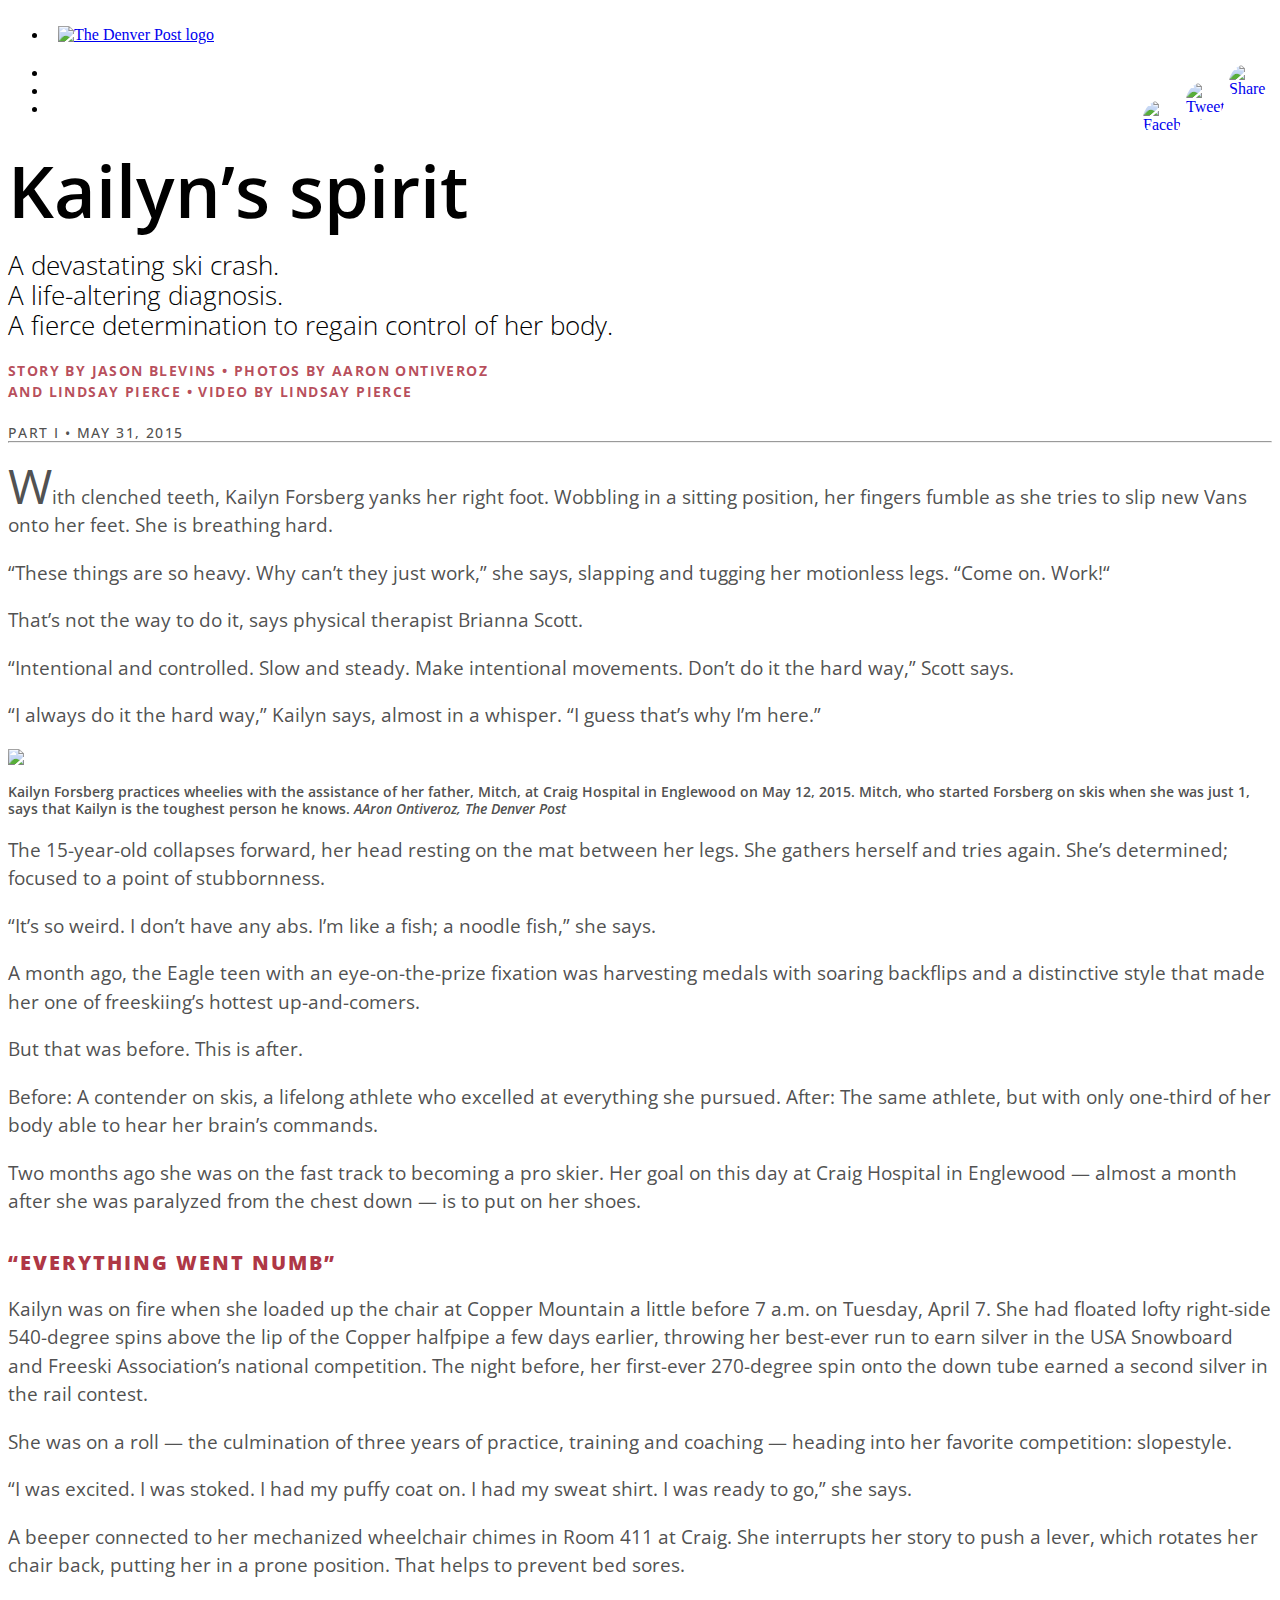
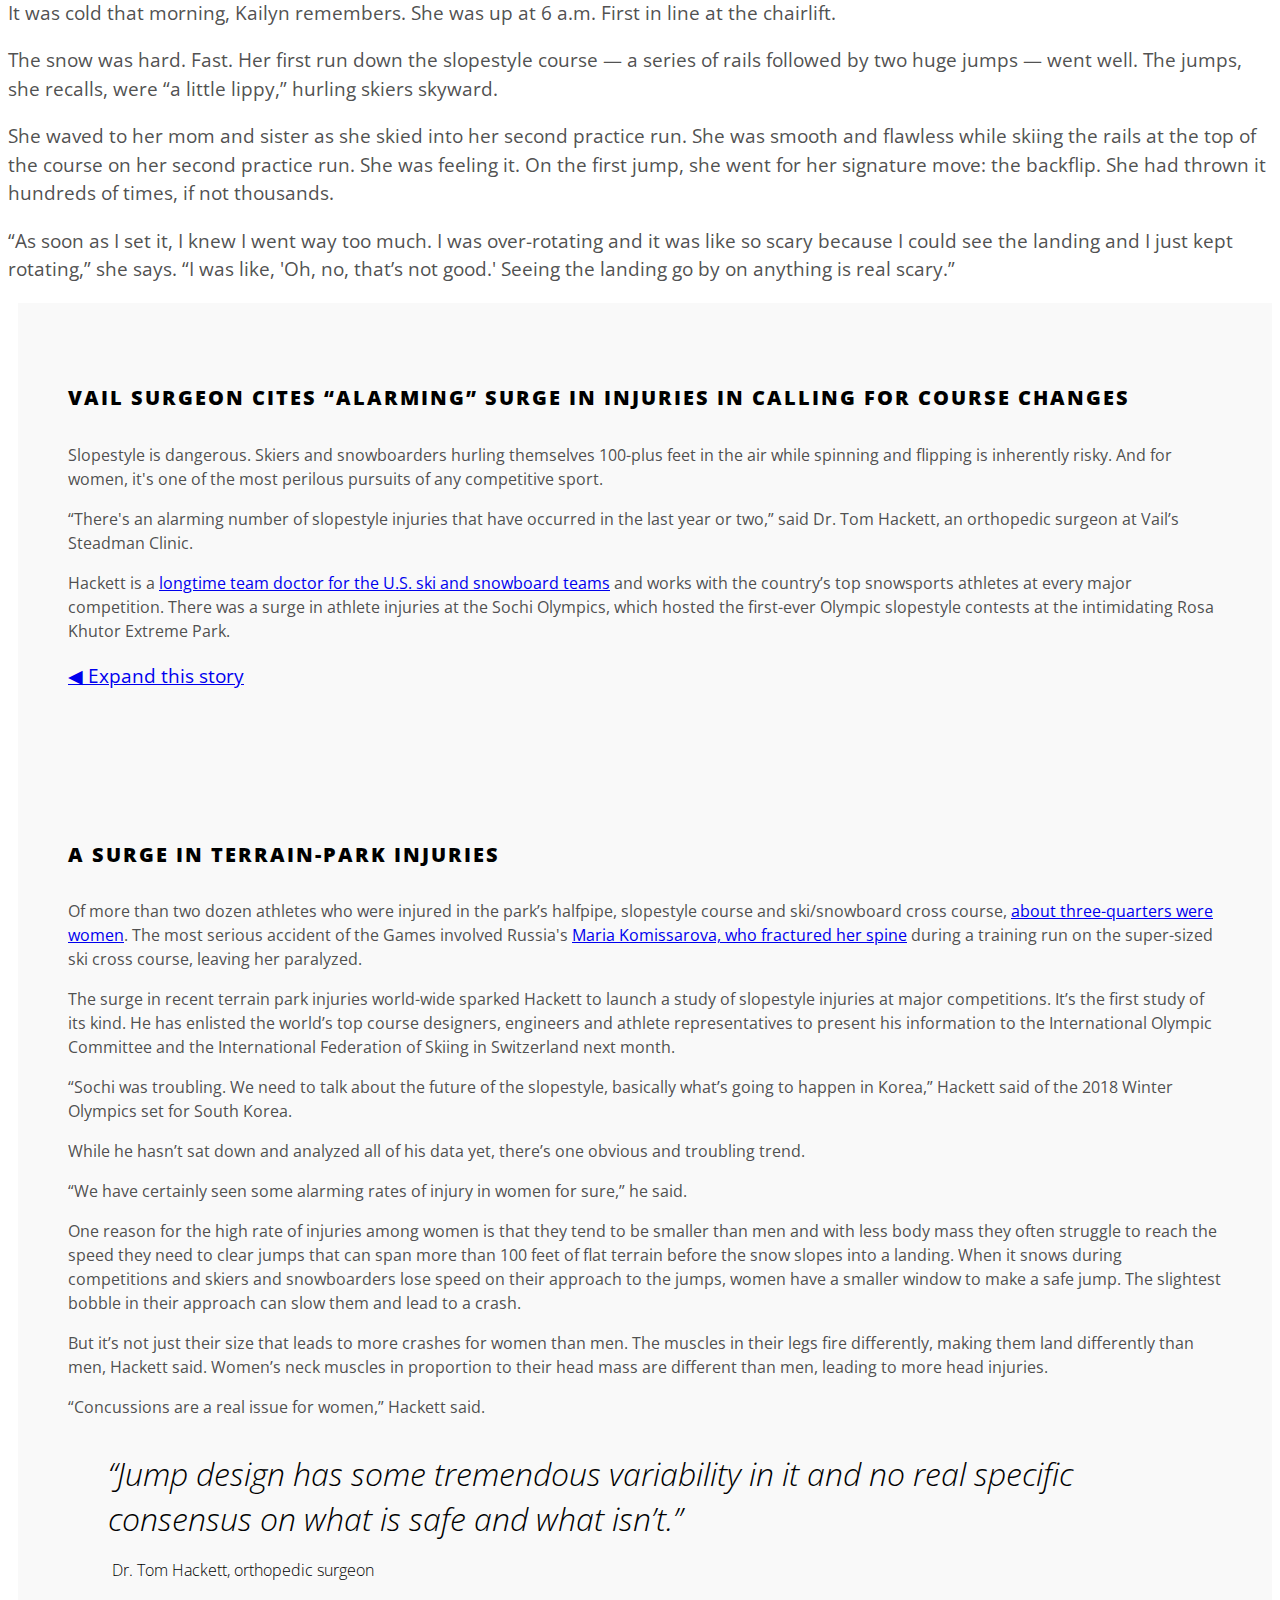
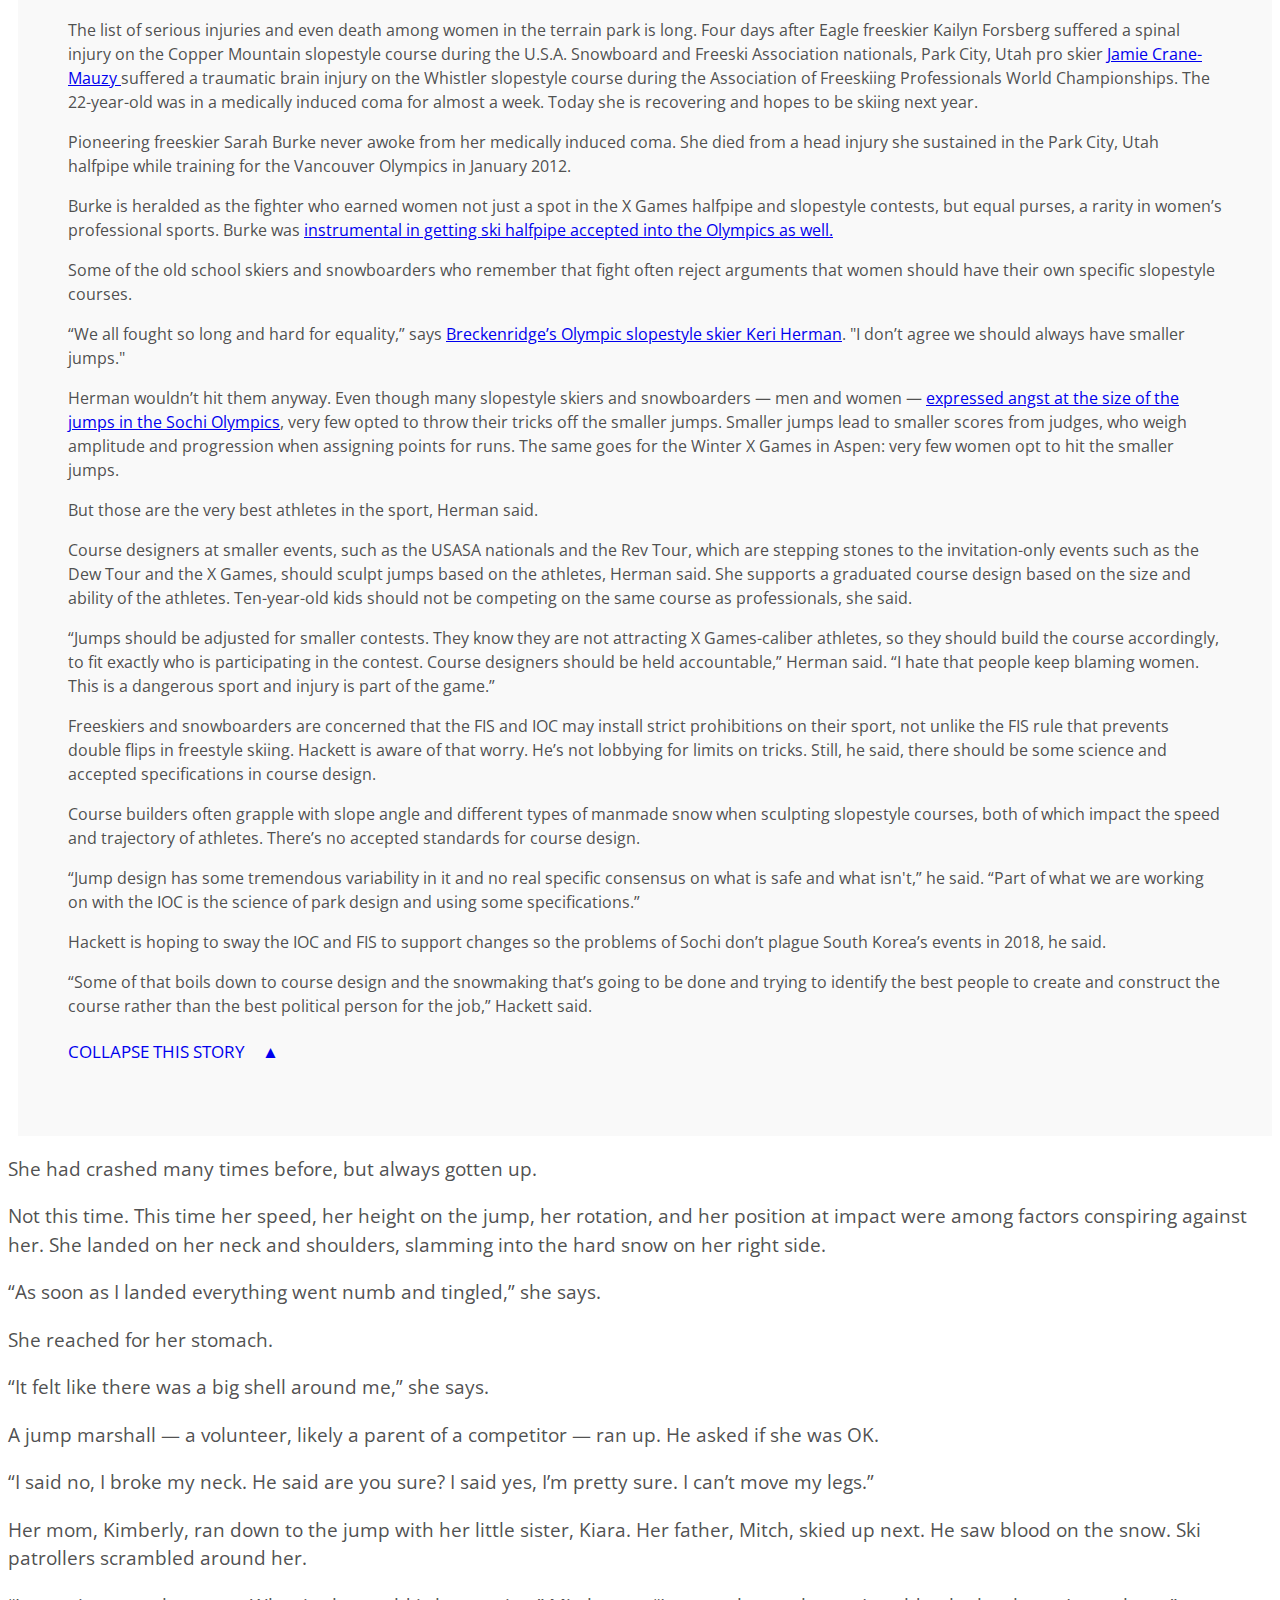
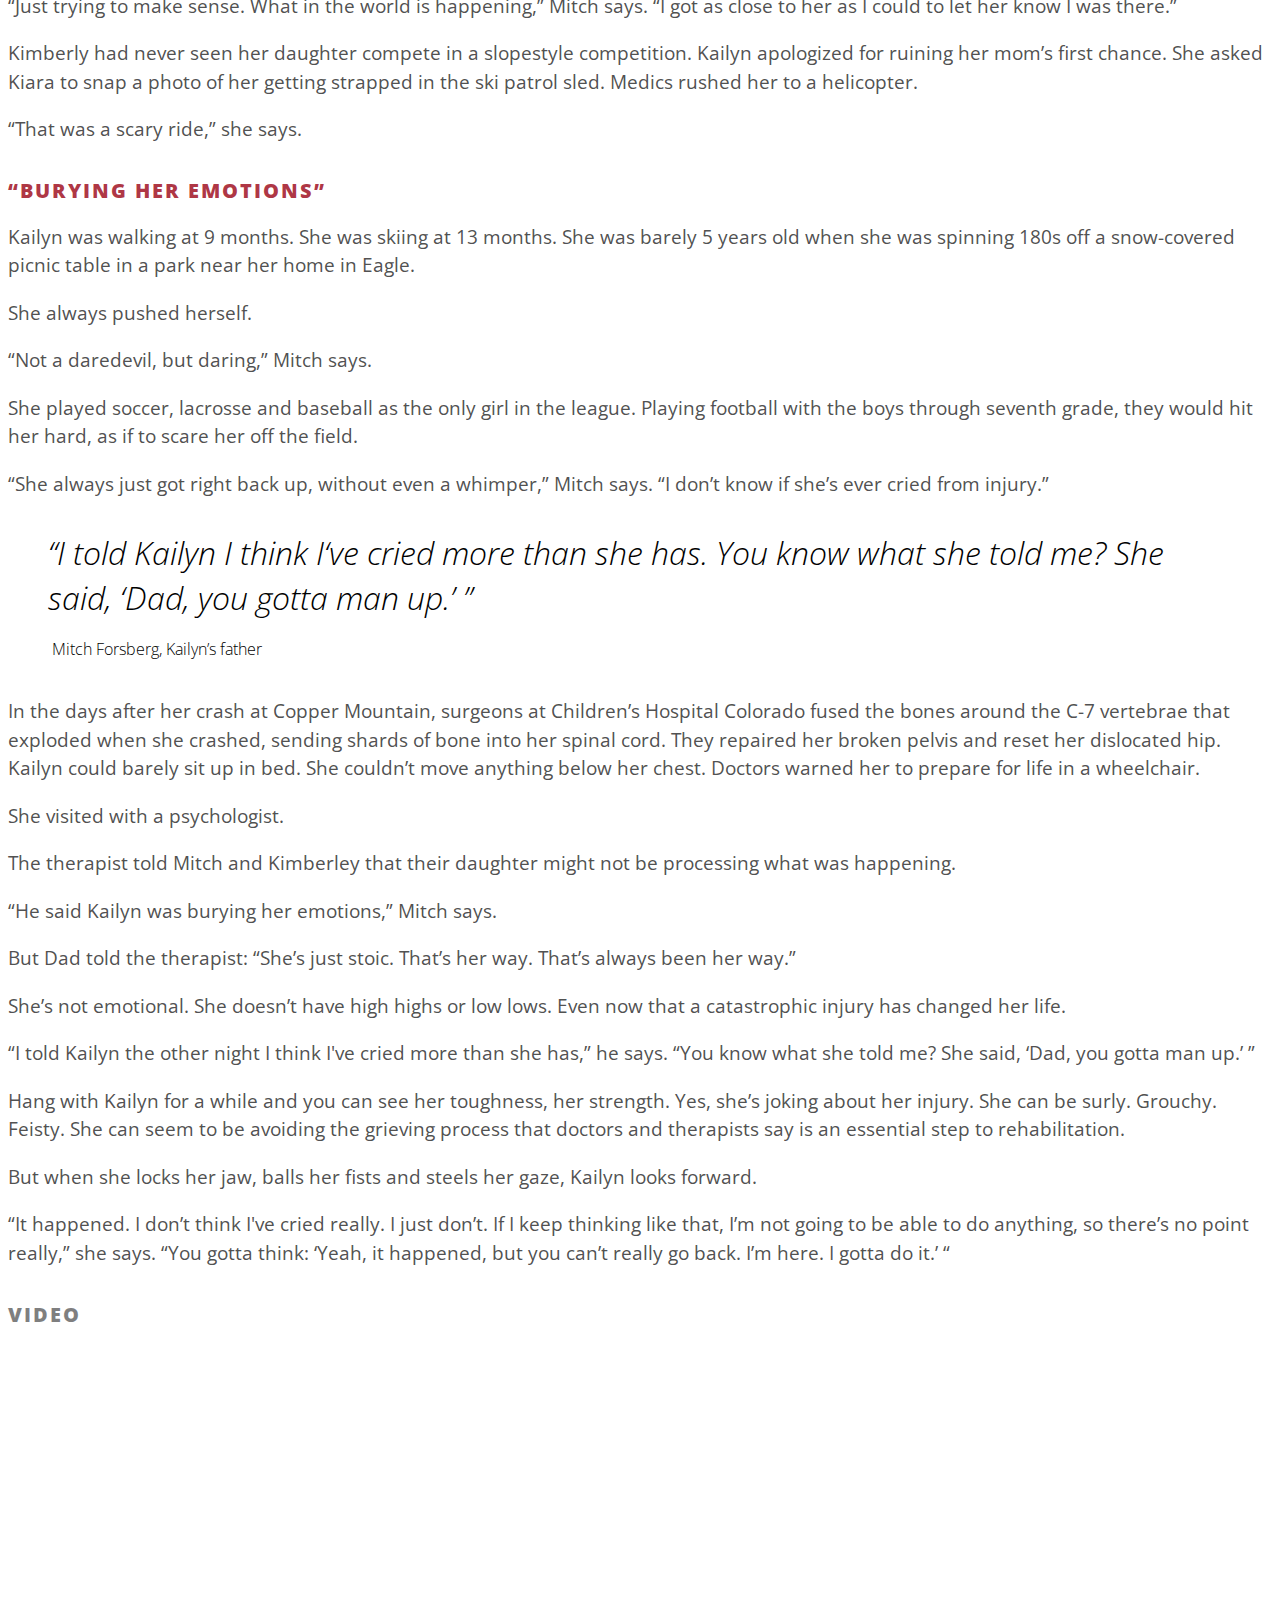
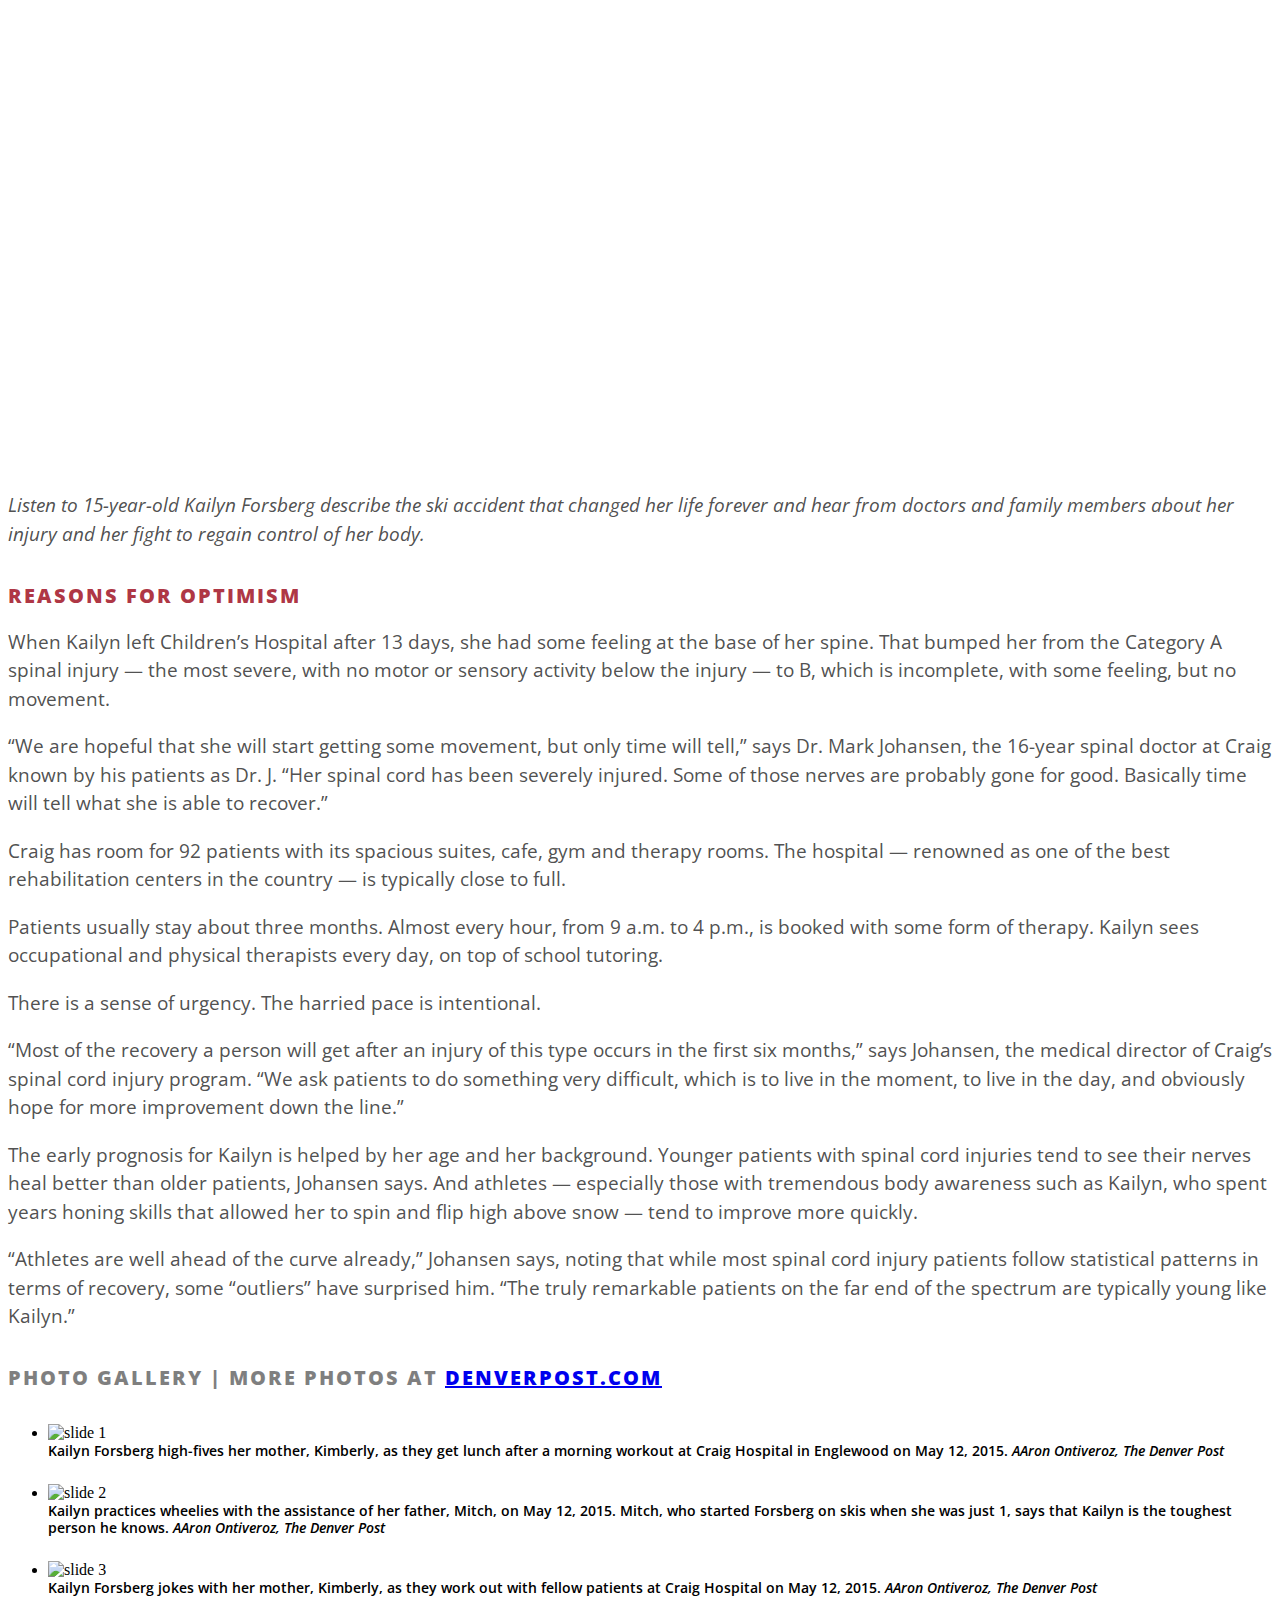
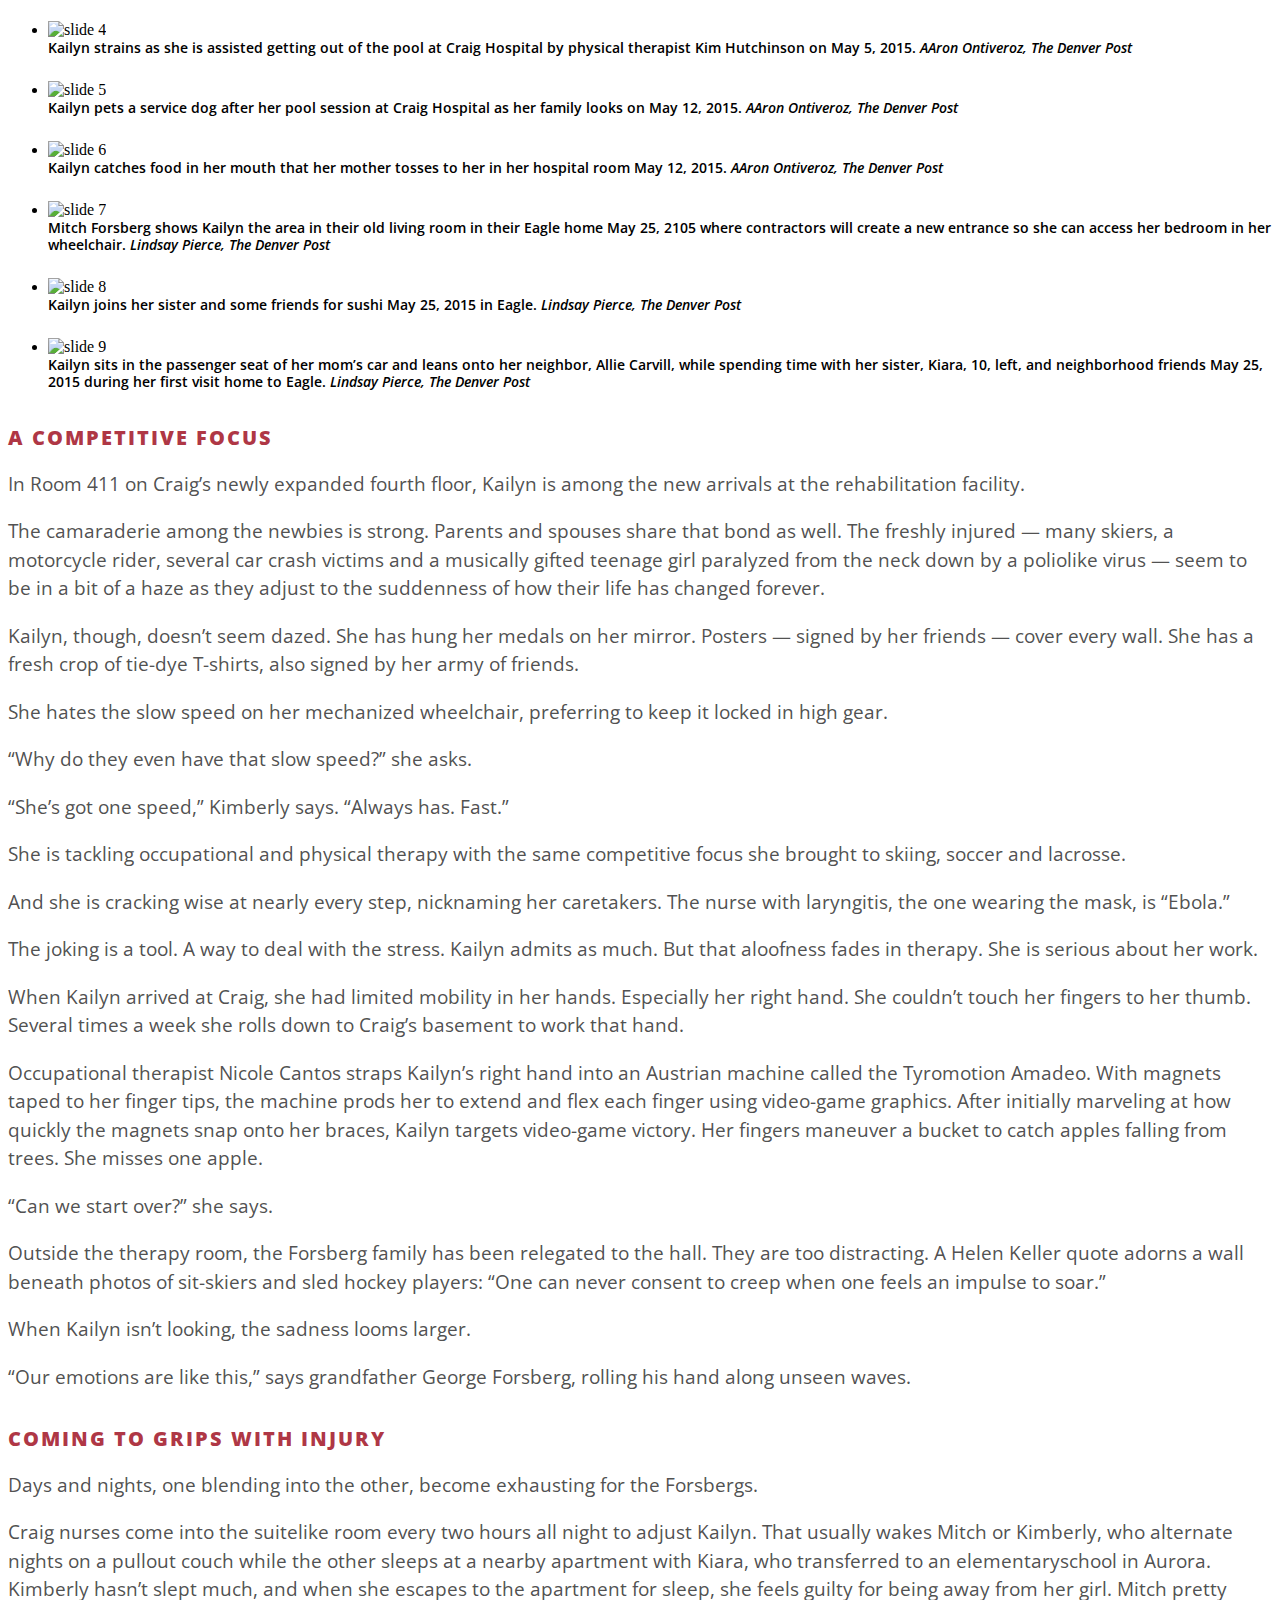
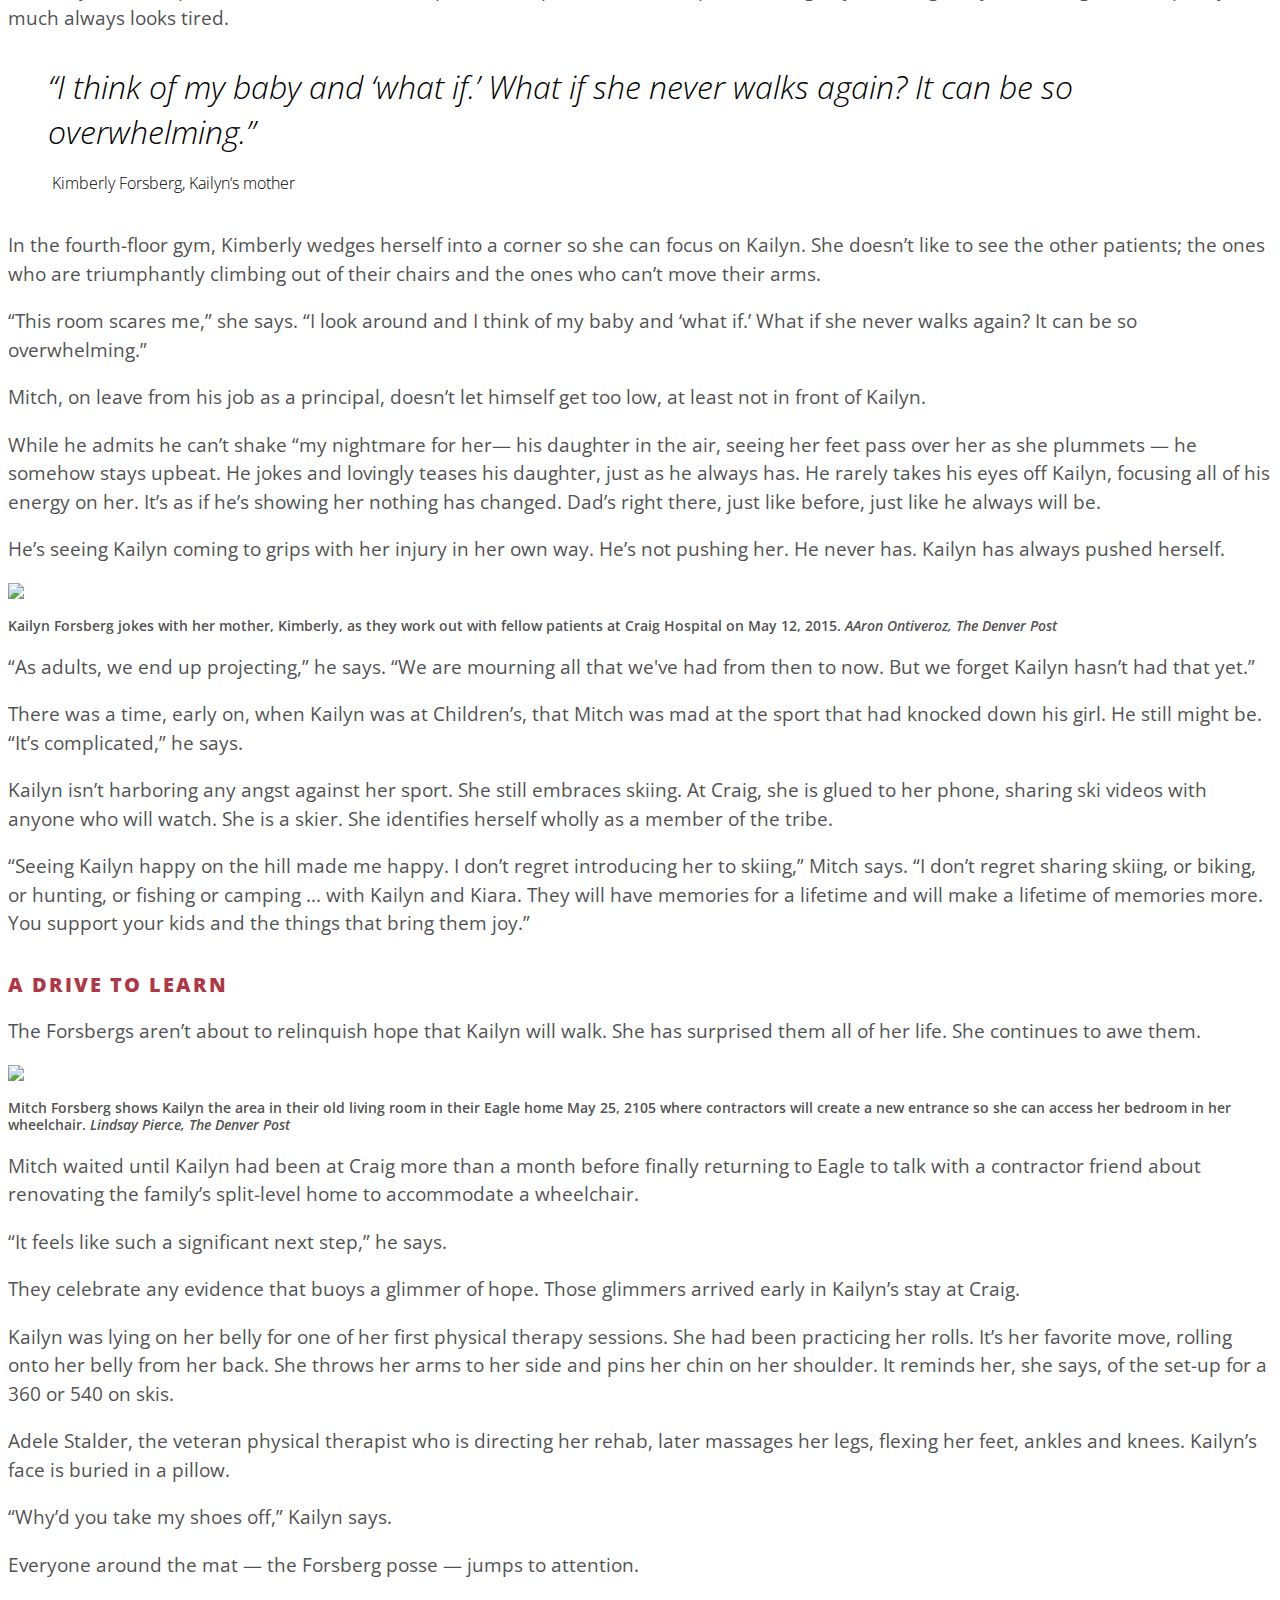
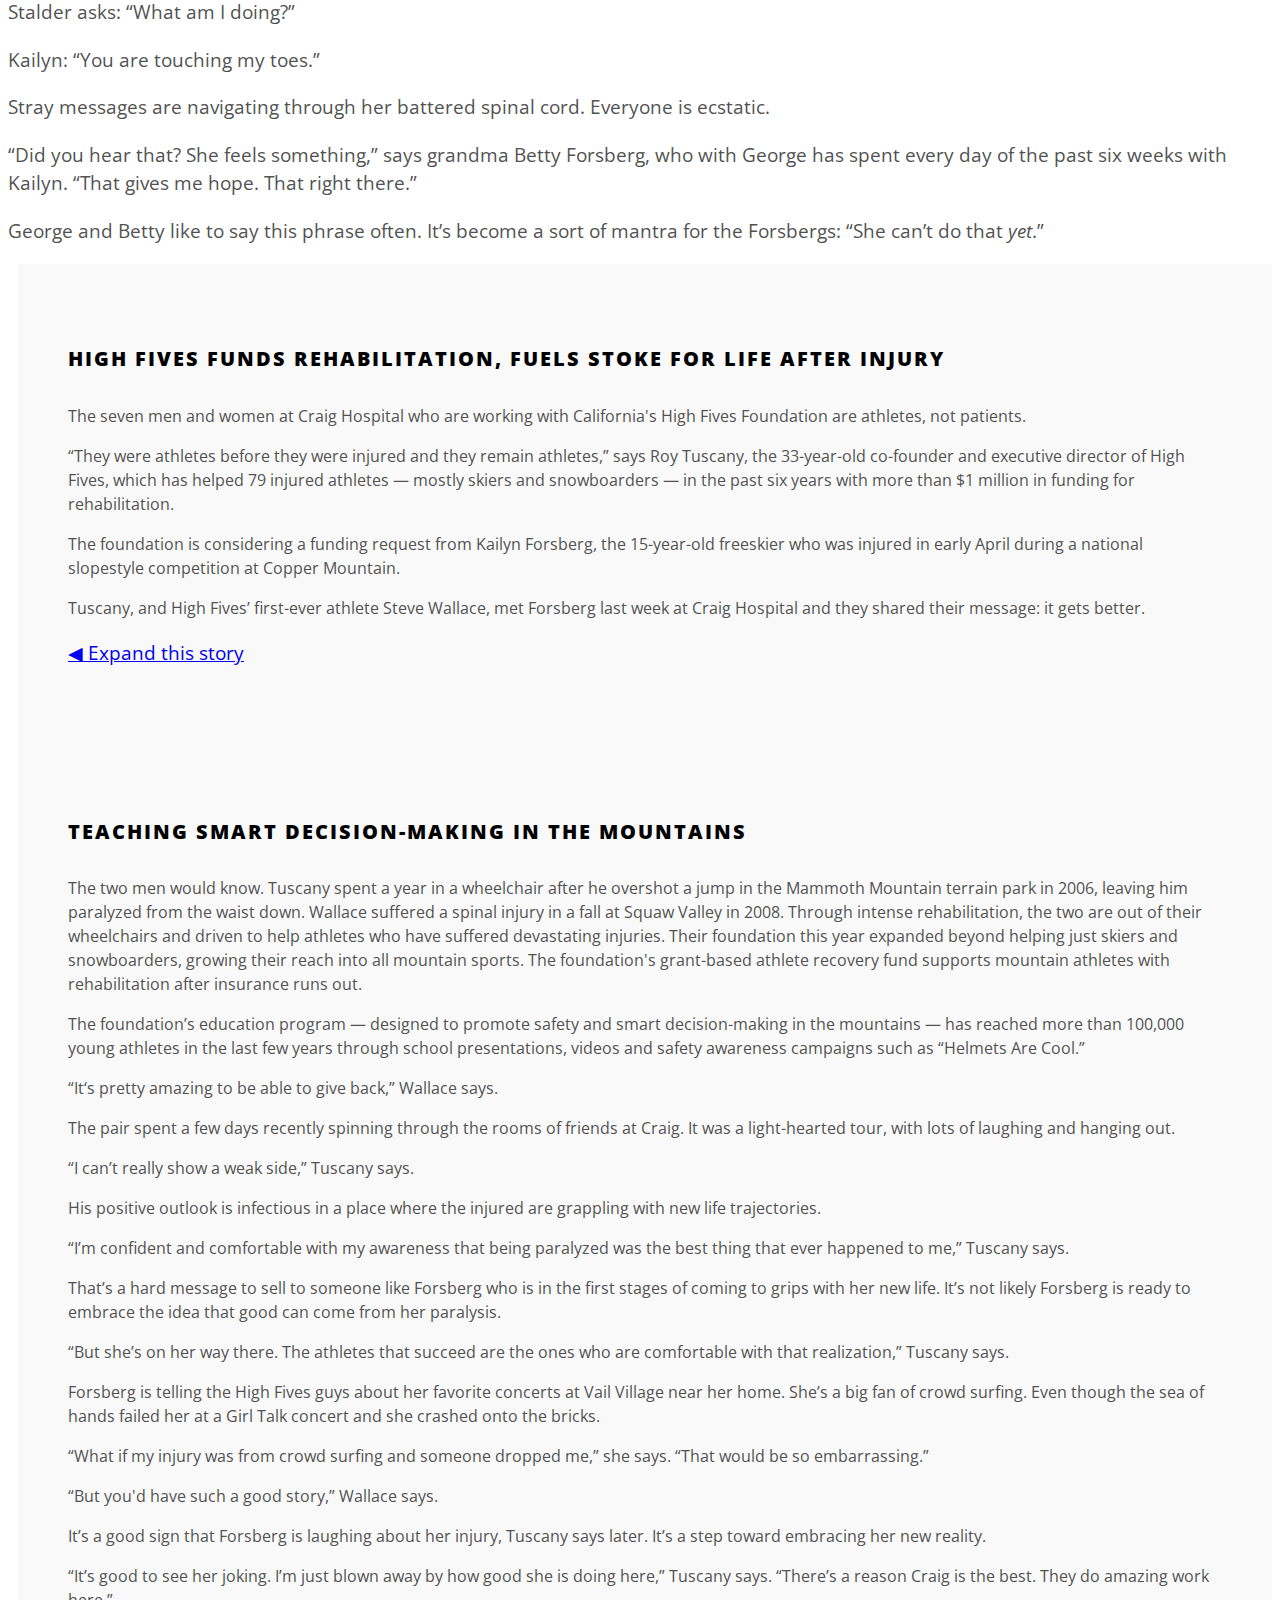
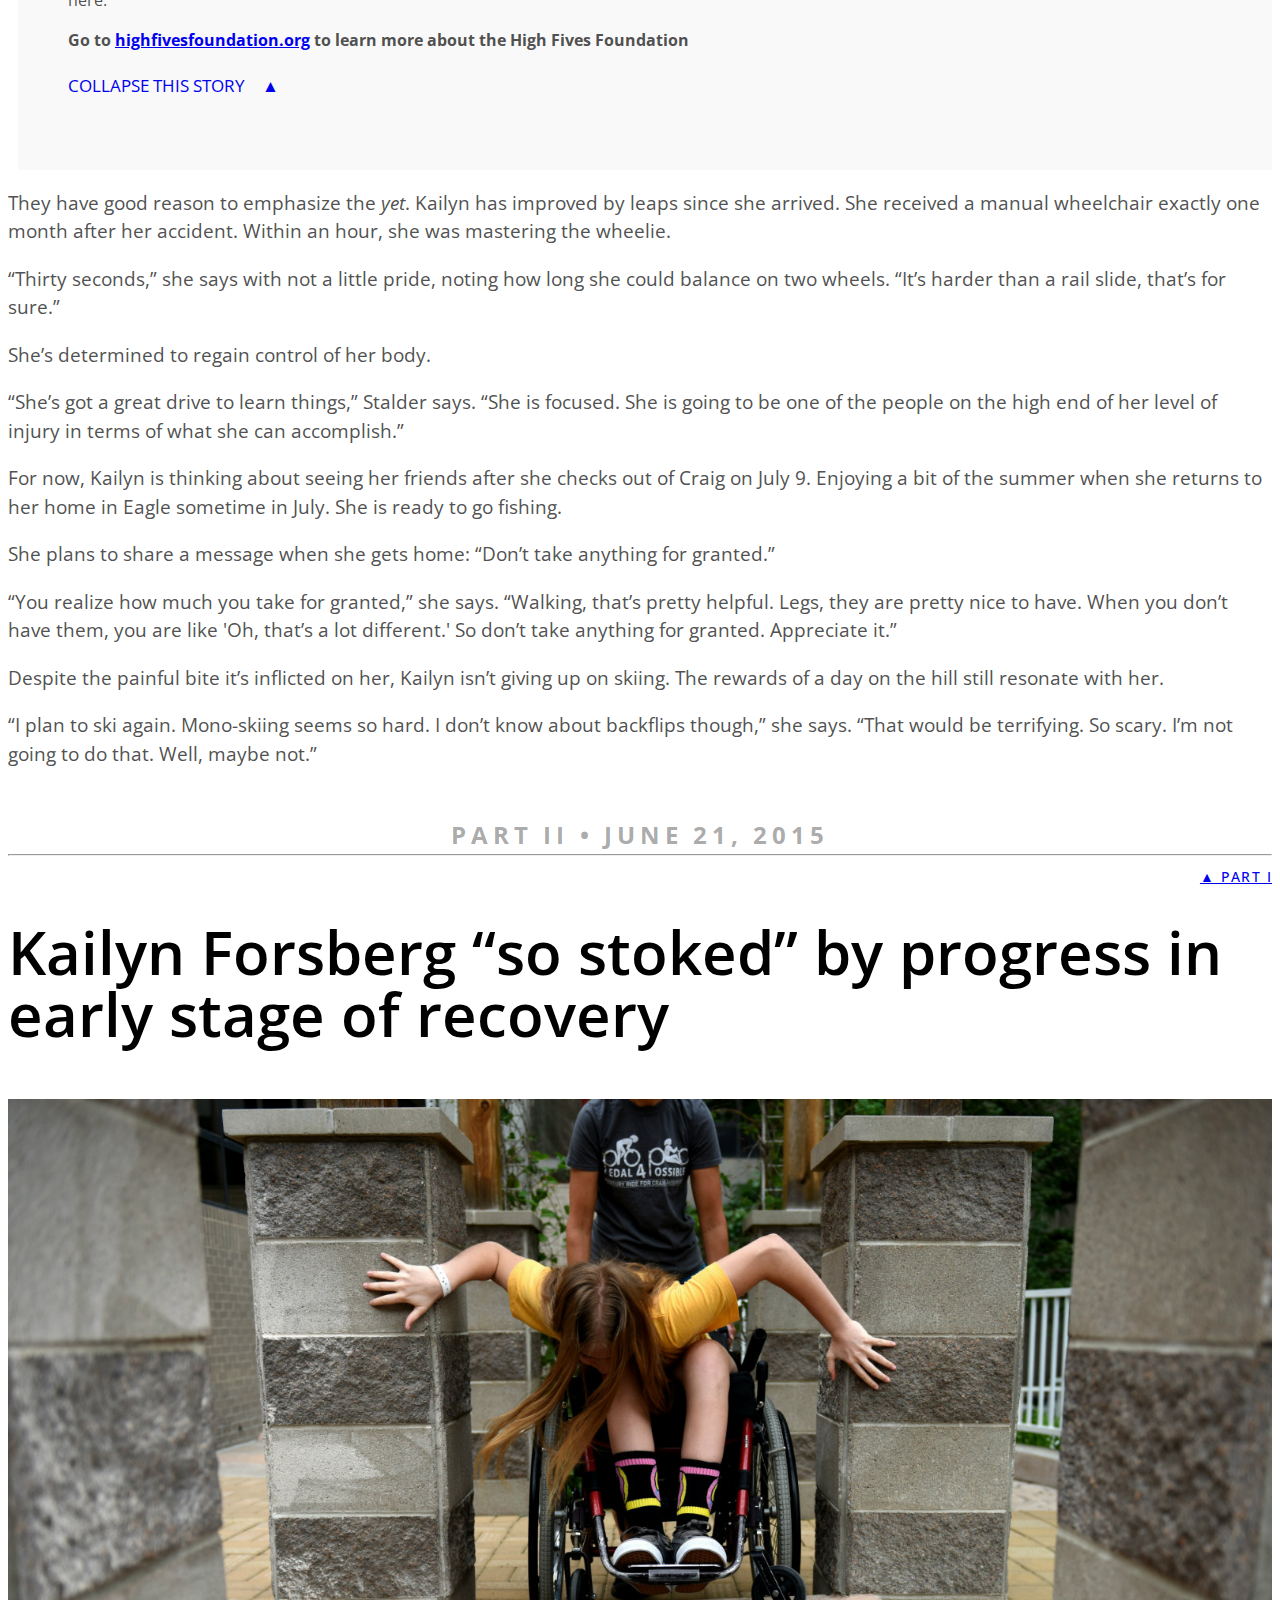
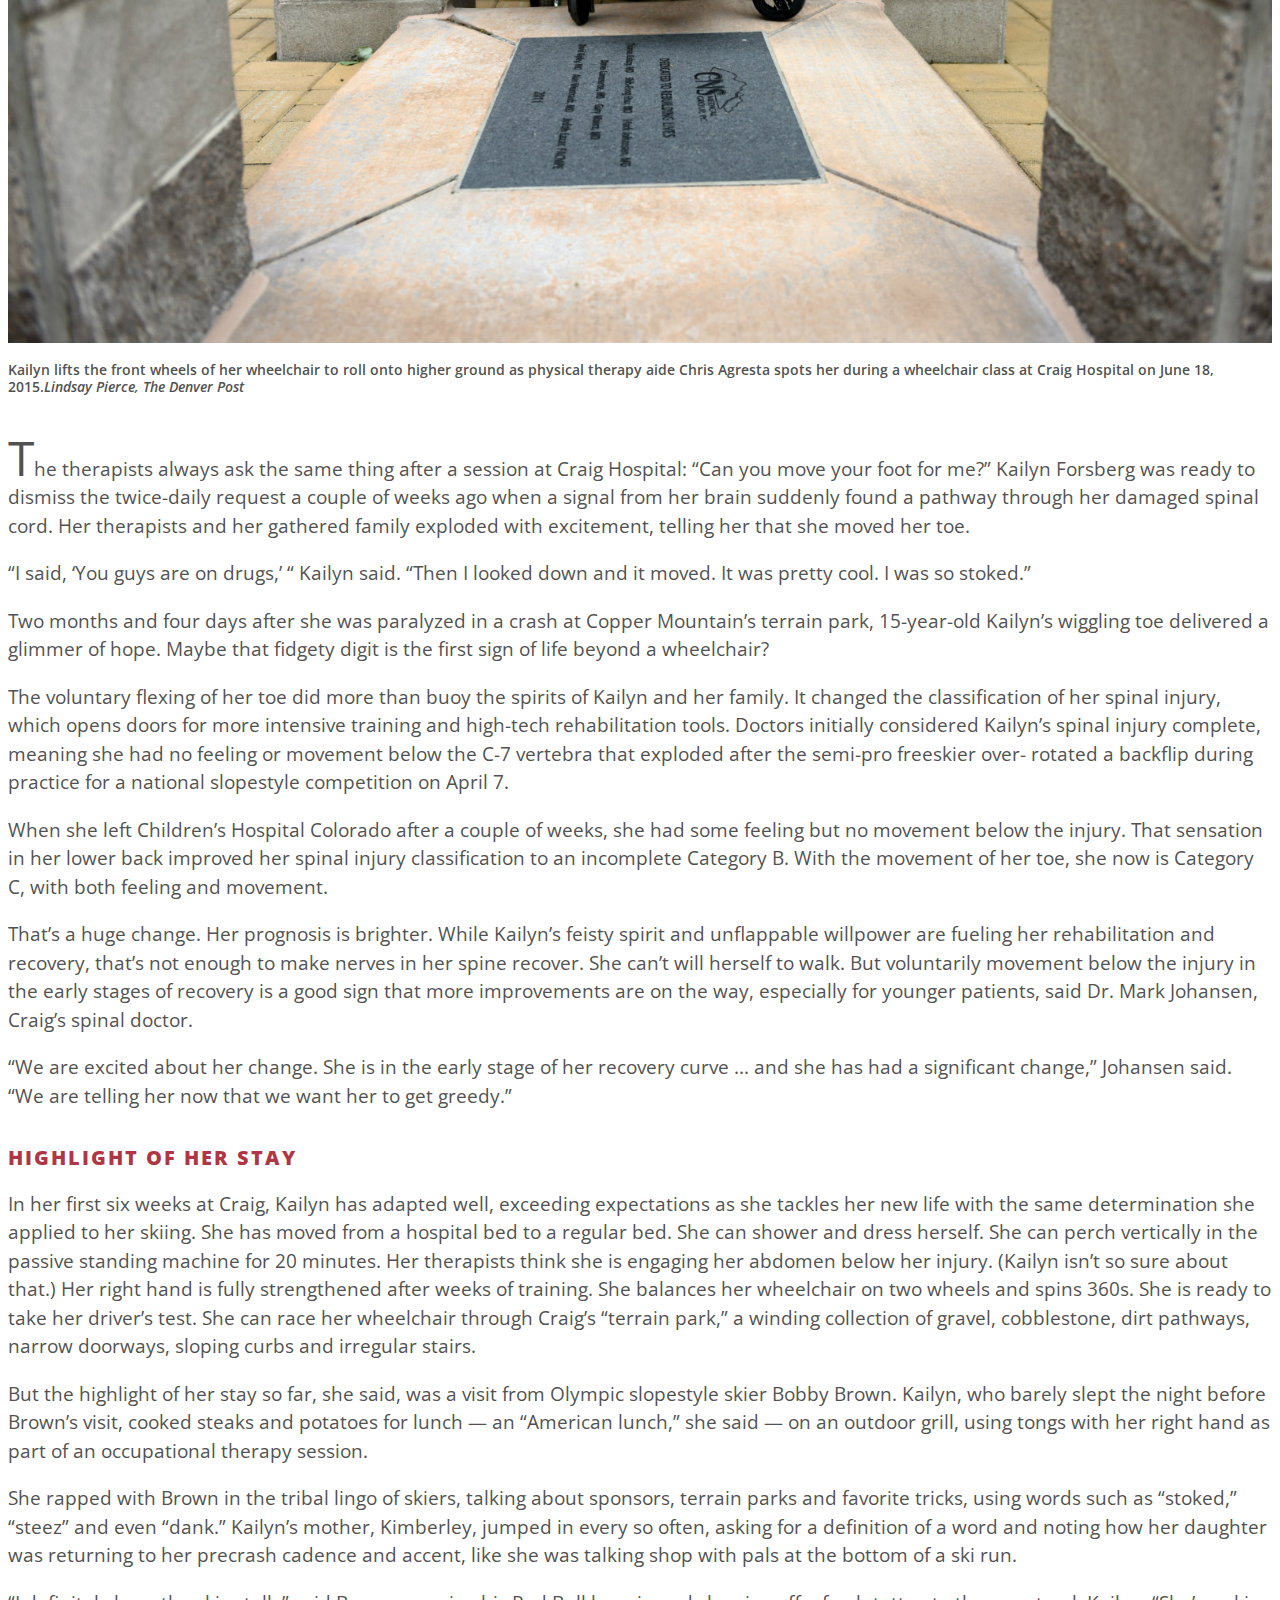
==== commit 2c700735: "Update" ====
--- a/chapter-2.html
+++ b/chapter-2.html
@@ -193,16 +193,20 @@
 			<p>That&rsquo;s not the way to do it, says physical therapist Brianna Scott.</p>
 			<p>&ldquo;Intentional and controlled. Slow and steady. Make intentional movements. Don&rsquo;t do it the hard way,&rdquo; Scott says.</p>
 			<p>&ldquo;I always do it the hard way,&rdquo; Kailyn says, almost in a whisper. &ldquo;I guess that&rsquo;s why I&rsquo;m here.&rdquo;</p>
-
-			<!-- PHOTO -->
-			<div class="large-12 medium-12 small-12 columns">
-				<a href="http://extras.denverpost.com/projects/2015/kailyn-forsberg/images/forsberg-2-web.jpg">
-					<img class="in-article" src="http://extras.denverpost.com/projects/2015/kailyn-forsberg/images/forsberg-2-web.jpg">
-				</a>
-				<p class="cutline">Kailyn Forsberg practices wheelies with the assistance of her father, Mitch, at Craig Hospital in Englewood on May 12, 2015. Mitch, who started Forsberg on skis when she was just 1, says that Kailyn is the toughest person he knows. <em>AAron Ontiveroz, The Denver Post</em>
-				</p>
-			</div>
-
+		</div>
+	</div>
+
+	<!-- PHOTO -->
+	<div class="row">
+		<div class="large-12 large-centered medium-12 medium-centered small-12 small-centered columns">
+			<a href="http://extras.denverpost.com/projects/2015/kailyn-forsberg/images/forsberg-2-web.jpg">
+			<img class="in-article" src="http://extras.denverpost.com/projects/2015/kailyn-forsberg/images/forsberg-2-web.jpg"></a>
+			<p class="cutline">Kailyn Forsberg practices wheelies with the assistance of her father, Mitch, at Craig Hospital in Englewood on May 12, 2015. Mitch, who started Forsberg on skis when she was just 1, says that Kailyn is the toughest person he knows. <em>AAron Ontiveroz, The Denver Post</em> </p>
+		</div>
+	</div>
+
+	<div class="row">
+		<div class="large-10 large-centered medium-10 medium-centered small-12 small-centered columns">
 			<p>The 15-year-old collapses forward, her head resting on the mat between her legs. She gathers herself and tries again. She&rsquo;s determined; focused to a point of stubbornness.</p>
 			<p>&ldquo;It&rsquo;s so weird. I don&rsquo;t have any abs. I&rsquo;m like a fish; a noodle fish,&rdquo; she says.</p>
 			<p>A month ago, the Eagle teen with an eye-on-the-prize fixation was harvesting medals with soaring backflips and a distinctive style that made her one of freeskiing&rsquo;s hottest up-and-comers.</p>
@@ -210,8 +214,7 @@
 			<p>Before: A contender on skis, a lifelong athlete who excelled at everything she pursued. After: The same athlete, but with only one-third of her body able to hear her brain&rsquo;s commands.</p>
 			<p>Two months ago she was on the fast track to becoming a pro skier. Her goal on this day at Craig Hospital in Englewood &mdash; almost a month after she was paralyzed from the chest down &mdash; is to put on her shoes.</p>
 			<h5 class="section-headline">&ldquo;EVERYTHING WENT NUMB&rdquo;</h5>
-			<p>Kailyn was on fire when she loaded up the chair at Copper Mountain a little before 7 a.m. on Tuesday, April 7. She had floated lofty right-side 540-degree spins above the lip of the Copper halfpipe a few days earlier, throwing her best-ever run to
-				earn silver in the USA Snowboard and Freeski Association&rsquo;s national competition. The night before, her first-ever 270-degree spin onto the down tube earned a second silver in the rail contest.</p>
+			<p>Kailyn was on fire when she loaded up the chair at Copper Mountain a little before 7 a.m. on Tuesday, April 7. She had floated lofty right-side 540-degree spins above the lip of the Copper halfpipe a few days earlier, throwing her best-ever run to earn silver in the USA Snowboard and Freeski Association&rsquo;s national competition. The night before, her first-ever 270-degree spin onto the down tube earned a second silver in the rail contest.</p>
 
 			<!-- CUBE AD -->
 			<div class="large-4 medium-6 small-12 columns right">
@@ -230,18 +233,15 @@
 			<p>A beeper connected to her mechanized wheelchair chimes in Room 411 at Craig. She interrupts her story to push a lever, which rotates her chair back, putting her in a prone position. That helps to prevent bed sores.</p>
 			<p>It was cold that morning, Kailyn remembers. She was up at 6 a.m. First in line at the chairlift.</p>
 			<p>The snow was hard. Fast. Her first run down the slopestyle course &mdash; a series of rails followed by two huge jumps &mdash; went well. The jumps, she recalls, were &ldquo;a little lippy,&rdquo; hurling skiers skyward.</p>
-			<p>She waved to her mom and sister as she skied into her second practice run. She was smooth and flawless while skiing the rails at the top of the course on her second practice run. She was feeling it. On the first jump, she went for her signature move:
-				the backflip. She had thrown it hundreds of times, if not thousands.</p>
-			<p>&ldquo;As soon as I set it, I knew I went way too much. I was over-rotating and it was like so scary because I could see the landing and I just kept rotating,&rdquo; she says. &ldquo;I was like, 'Oh, no, that&rsquo;s not good.' Seeing the landing go
-				by on anything is real scary.&rdquo;</p>
+			<p>She waved to her mom and sister as she skied into her second practice run. She was smooth and flawless while skiing the rails at the top of the course on her second practice run. She was feeling it. On the first jump, she went for her signature move: the backflip. She had thrown it hundreds of times, if not thousands.</p>
+			<p>&ldquo;As soon as I set it, I knew I went way too much. I was over-rotating and it was like so scary because I could see the landing and I just kept rotating,&rdquo; she says. &ldquo;I was like, 'Oh, no, that&rsquo;s not good.' Seeing the landing go by on anything is real scary.&rdquo;</p>
 
 			<!-- BREAKOUT STORY -->
 			<section class="large-6 medium-7 small-12 columns right breakout-box" id="insetlink">
 				<h5 class="breakout-box-headline">VAIL SURGEON CITES &ldquo;ALARMING&rdquo; SURGE IN INJURIES IN CALLING FOR COURSE CHANGES</h5>
 				<p class="breakout-box-type">Slopestyle is dangerous. Skiers and snowboarders hurling themselves 100-plus feet in the air while spinning and flipping is inherently risky. And for women, it's one of the most perilous pursuits of any competitive sport.</p>
 				<p class="breakout-box-type">&ldquo;There's an alarming number of slopestyle injuries that have occurred in the last year or two,&rdquo; said Dr. Tom Hackett, an orthopedic surgeon at Vail&rsquo;s Steadman Clinic.</p>
-				<p class="breakout-box-type">Hackett is a <a href="http://www.denverpost.com/olympics/ci_25048158/dr-tom-hackett-just-what-u-s-snowboardings" title="Dr. Tom Hackett just what U.S. Snowboarding's Olympic team ordered">longtime team doctor for the U.S. ski and snowboard teams</a> and
-					works with the country&rsquo;s top snowsports athletes at every major competition. There was a surge in athlete injuries at the Sochi Olympics, which hosted the first-ever Olympic slopestyle contests at the intimidating Rosa Khutor Extreme Park.</p>
+				<p class="breakout-box-type">Hackett is a <a href="http://www.denverpost.com/olympics/ci_25048158/dr-tom-hackett-just-what-u-s-snowboardings" title="Dr. Tom Hackett just what U.S. Snowboarding's Olympic team ordered">longtime team doctor for the U.S. ski and snowboard teams</a> and works with the country&rsquo;s top snowsports athletes at every major competition. There was a surge in athlete injuries at the Sochi Olympics, which hosted the first-ever Olympic slopestyle contests at the intimidating Rosa Khutor Extreme Park.</p>
 				<p><a class="expandme" href="javascript:toggleSidebar('#inset','#insetlink');">&#9664; Expand this story</a>
 				</p>
 			</section>
@@ -249,45 +249,34 @@
 			<section class="row inset large-inset hide breakout-box" id="inset">
 				<div class="large-10 large-centered medium-10 medium-centered small-12 columns">
 					<h5 class="breakout-box-headline">A SURGE IN TERRAIN-PARK INJURIES</h5>
-					<p class="breakout-box-type">Of more than two dozen athletes who were injured in the park&rsquo;s halfpipe, slopestyle course and ski/snowboard cross course, <a href="http://www.denverpost.com/olympics/ci_25095926/young-american-athletes-keep-getting-injured-sochi" title="Young American athletes keep getting injured in Sochi">about three-quarters were women</a>.
-						The most serious accident of the Games involved Russia's <a href="http://www.denverpost.com/nationworld/ci_25151707/russian-skicross-racer-suffers-spinal-injury-course-undergoes" title="Russian skicross racer suffers spinal injury on course, undergoes surgery">Maria Komissarova, who fractured her spine</a> during
-						a training run on the super-sized ski cross course, leaving her paralyzed.</p>
-					<p class="breakout-box-type">The surge in recent terrain park injuries world-wide sparked Hackett to launch a study of slopestyle injuries at major competitions. It&rsquo;s the first study of its kind. He has enlisted the world&rsquo;s top course designers, engineers and athlete
-						representatives to present his information to the International Olympic Committee and the International Federation of Skiing in Switzerland next month.</p>
+					<p class="breakout-box-type">Of more than two dozen athletes who were injured in the park&rsquo;s halfpipe, slopestyle course and ski/snowboard cross course, <a href="http://www.denverpost.com/olympics/ci_25095926/young-american-athletes-keep-getting-injured-sochi" title="Young American athletes keep getting injured in Sochi">about three-quarters were women</a>. The most serious accident of the Games involved Russia's <a href="http://www.denverpost.com/nationworld/ci_25151707/russian-skicross-racer-suffers-spinal-injury-course-undergoes" title="Russian skicross racer suffers spinal injury on course, undergoes surgery">Maria Komissarova, who fractured her spine</a> during a training run on the super-sized ski cross course, leaving her paralyzed.</p>
+					<p class="breakout-box-type">The surge in recent terrain park injuries world-wide sparked Hackett to launch a study of slopestyle injuries at major competitions. It&rsquo;s the first study of its kind. He has enlisted the world&rsquo;s top course designers, engineers and athlete representatives to present his information to the International Olympic Committee and the International Federation of Skiing in Switzerland next month.</p>
 					<p class="breakout-box-type">&ldquo;Sochi was troubling. We need to talk about the future of the slopestyle, basically what&rsquo;s going to happen in Korea,&rdquo; Hackett said of the 2018 Winter Olympics set for South Korea.</p>
 					<p class="breakout-box-type">While he hasn&rsquo;t sat down and analyzed all of his data yet, there&rsquo;s one obvious and troubling trend.</p>
 					<p class="breakout-box-type">&ldquo;We have certainly seen some alarming rates of injury in women for sure,&rdquo; he said.</p>
-					<p class="breakout-box-type">One reason for the high rate of injuries among women is that they tend to be smaller than men and with less body mass they often struggle to reach the speed they need to clear jumps that can span more than 100 feet of flat terrain before the snow
-						slopes into a landing. When it snows during competitions and skiers and snowboarders lose speed on their approach to the jumps, women have a smaller window to make a safe jump. The slightest bobble in their approach can slow them and lead to a crash.</p>
-					<p class="breakout-box-type">But it&rsquo;s not just their size that leads to more crashes for women than men. The muscles in their legs fire differently, making them land differently than men, Hackett said. Women&rsquo;s neck muscles in proportion to their head mass are different
-						than men, leading to more head injuries.</p>
+					<p class="breakout-box-type">One reason for the high rate of injuries among women is that they tend to be smaller than men and with less body mass they often struggle to reach the speed they need to clear jumps that can span more than 100 feet of flat terrain before the snow slopes into a landing. When it snows during competitions and skiers and snowboarders lose speed on their approach to the jumps, women have a smaller window to make a safe jump. The slightest bobble in their approach can slow them and lead to a crash.</p>
+					<p class="breakout-box-type">But it&rsquo;s not just their size that leads to more crashes for women than men. The muscles in their legs fire differently, making them land differently than men, Hackett said. Women&rsquo;s neck muscles in proportion to their head mass are different than men, leading to more head injuries.</p>
 					<p class="breakout-box-type">&ldquo;Concussions are a real issue for women,&rdquo; Hackett said.</p>
+					
+					<!-- BLOCKQUOTE -->
 					<div class="large-8 medium-8 small-12 columns right">
 						<blockquote>&ldquo;Jump design has some tremendous variability in it and no real specific consensus on what is safe and what isn&rsquo;t.&rdquo;
 							<br>
 							<cite>&nbsp;Dr. Tom Hackett, orthopedic surgeon</cite>
 						</blockquote>
 					</div>
-					<p class="breakout-box-type">The list of serious injuries and even death among women in the terrain park is long. Four days after Eagle freeskier Kailyn Forsberg suffered a spinal injury on the Copper Mountain slopestyle course during the U.S.A. Snowboard and Freeski Association
-						nationals, Park City, Utah pro skier <a href="https://www.facebook.com/MoCrazy">Jamie Crane-Mauzy </a>suffered a traumatic brain injury on the Whistler slopestyle course during the Association of Freeskiing Professionals World Championships. The
-						22-year-old was in a medically induced coma for almost a week. Today she is recovering and hopes to be skiing next year.</p>
+					
+					<p class="breakout-box-type">The list of serious injuries and even death among women in the terrain park is long. Four days after Eagle freeskier Kailyn Forsberg suffered a spinal injury on the Copper Mountain slopestyle course during the U.S.A. Snowboard and Freeski Association nationals, Park City, Utah pro skier <a href="https://www.facebook.com/MoCrazy">Jamie Crane-Mauzy </a>suffered a traumatic brain injury on the Whistler slopestyle course during the Association of Freeskiing Professionals World Championships. The 22-year-old was in a medically induced coma for almost a week. Today she is recovering and hopes to be skiing next year.</p>
 					<p class="breakout-box-type">Pioneering freeskier Sarah Burke never awoke from her medically induced coma. She died from a head injury she sustained in the Park City, Utah halfpipe while training for the Vancouver Olympics in January 2012.</p>
-					<p class="breakout-box-type">Burke is heralded as the fighter who earned women not just a spot in the X Games halfpipe and slopestyle contests, but equal purses, a rarity in women&rsquo;s professional sports. Burke was <a href="http://www.denverpost.com/olympics/ci_25194189/after-womens-olympic-ski-halfpipe-dream-late-sarah"
-						title="With first women's Olympic ski halfpipe, a dream for late Sarah Burke is fulfilled"> instrumental in getting ski halfpipe accepted into the Olympics as well. </a>
+					<p class="breakout-box-type">Burke is heralded as the fighter who earned women not just a spot in the X Games halfpipe and slopestyle contests, but equal purses, a rarity in women&rsquo;s professional sports. Burke was <a href="http://www.denverpost.com/olympics/ci_25194189/after-womens-olympic-ski-halfpipe-dream-late-sarah" title="With first women's Olympic ski halfpipe, a dream for late Sarah Burke is fulfilled"> instrumental in getting ski halfpipe accepted into the Olympics as well. </a>
 					</p>
 					<p class="breakout-box-type">Some of the old school skiers and snowboarders who remember that fight often reject arguments that women should have their own specific slopestyle courses.</p>
-					<p class="breakout-box-type">&ldquo;We all fought so long and hard for equality,&rdquo; says <a href="http://www.denverpost.com/olympics/ci_25104664/keri-herman-breckenridge-ready-big-moment-at-sochi-games-slopestyle" title="Keri Herman of Breckenridge ready for big moment at Sochi in slopestyle">Breckenridge&rsquo;s Olympic slopestyle skier Keri Herman</a>.
-						"I don&rsquo;t agree we should always have smaller jumps."</p>
-					<p class="breakout-box-type">Herman wouldn&rsquo;t hit them anyway. Even though many slopestyle skiers and snowboarders &mdash; men and women &mdash; <a href="http://www.denverpost.com/olympics/ci_25058983/olympic-slopestyle-hopefuls-discuss-course-prior-sochi-games" title="Olympic slopestyle hopefuls discuss course prior to Sochi games">expressed angst at the size of the jumps in the Sochi Olympics</a>,
-						very few opted to throw their tricks off the smaller jumps. Smaller jumps lead to smaller scores from judges, who weigh amplitude and progression when assigning points for runs. The same goes for the Winter X Games in Aspen: very few women opt to
-						hit the smaller jumps.</p>
+					<p class="breakout-box-type">&ldquo;We all fought so long and hard for equality,&rdquo; says <a href="http://www.denverpost.com/olympics/ci_25104664/keri-herman-breckenridge-ready-big-moment-at-sochi-games-slopestyle" title="Keri Herman of Breckenridge ready for big moment at Sochi in slopestyle">Breckenridge&rsquo;s Olympic slopestyle skier Keri Herman</a>. "I don&rsquo;t agree we should always have smaller jumps."</p>
+					<p class="breakout-box-type">Herman wouldn&rsquo;t hit them anyway. Even though many slopestyle skiers and snowboarders &mdash; men and women &mdash; <a href="http://www.denverpost.com/olympics/ci_25058983/olympic-slopestyle-hopefuls-discuss-course-prior-sochi-games" title="Olympic slopestyle hopefuls discuss course prior to Sochi games">expressed angst at the size of the jumps in the Sochi Olympics</a>, very few opted to throw their tricks off the smaller jumps. Smaller jumps lead to smaller scores from judges, who weigh amplitude and progression when assigning points for runs. The same goes for the Winter X Games in Aspen: very few women opt to hit the smaller jumps.</p>
 					<p class="breakout-box-type">But those are the very best athletes in the sport, Herman said.</p>
-					<p class="breakout-box-type">Course designers at smaller events, such as the USASA nationals and the Rev Tour, which are stepping stones to the invitation-only events such as the Dew Tour and the X Games, should sculpt jumps based on the athletes, Herman said. She supports a
-						graduated course design based on the size and ability of the athletes. Ten-year-old kids should not be competing on the same course as professionals, she said.</p>
-					<p class="breakout-box-type">&ldquo;Jumps should be adjusted for smaller contests. They know they are not attracting X Games-caliber athletes, so they should build the course accordingly, to fit exactly who is participating in the contest. Course designers should be held accountable,&rdquo;
-						Herman said. &ldquo;I hate that people keep blaming women. This is a dangerous sport and injury is part of the game.&rdquo;</p>
-					<p class="breakout-box-type">Freeskiers and snowboarders are concerned that the FIS and IOC may install strict prohibitions on their sport, not unlike the FIS rule that prevents double flips in freestyle skiing. Hackett is aware of that worry. He&rsquo;s not lobbying for limits
-						on tricks. Still, he said, there should be some science and accepted specifications in course design.</p>
+					<p class="breakout-box-type">Course designers at smaller events, such as the USASA nationals and the Rev Tour, which are stepping stones to the invitation-only events such as the Dew Tour and the X Games, should sculpt jumps based on the athletes, Herman said. She supports a graduated course design based on the size and ability of the athletes. Ten-year-old kids should not be competing on the same course as professionals, she said.</p>
+					<p class="breakout-box-type">&ldquo;Jumps should be adjusted for smaller contests. They know they are not attracting X Games-caliber athletes, so they should build the course accordingly, to fit exactly who is participating in the contest. Course designers should be held accountable,&rdquo; Herman said. &ldquo;I hate that people keep blaming women. This is a dangerous sport and injury is part of the game.&rdquo;</p>
+					<p class="breakout-box-type">Freeskiers and snowboarders are concerned that the FIS and IOC may install strict prohibitions on their sport, not unlike the FIS rule that prevents double flips in freestyle skiing. Hackett is aware of that worry. He&rsquo;s not lobbying for limits on tricks. Still, he said, there should be some science and accepted specifications in course design.</p>
 					<p class="breakout-box-type">Course builders often grapple with slope angle and different types of manmade snow when sculpting slopestyle courses, both of which impact the speed and trajectory of athletes. There&rsquo;s no accepted standards for course design.</p>
 					<p class="breakout-box-type">&ldquo;Jump design has some tremendous variability in it and no real specific consensus on what is safe and what isn't,&rdquo; he said. &ldquo;Part of what we are working on with the IOC is the science of park design and using some specifications.&rdquo;</p>
 					<p class="breakout-box-type">Hackett is hoping to sway the IOC and FIS to support changes so the problems of Sochi don&rsquo;t plague South Korea&rsquo;s events in 2018, he said.</p>
@@ -322,8 +311,7 @@
 				</blockquote>
 			</div>
 
-			<p>In the days after her crash at Copper Mountain, surgeons at Children&rsquo;s Hospital Colorado fused the bones around the C-7 vertebrae that exploded when she crashed, sending shards of bone into her spinal cord. They repaired her broken pelvis and
-				reset her dislocated hip. Kailyn could barely sit up in bed. She couldn&rsquo;t move anything below her chest. Doctors warned her to prepare for life in a wheelchair.</p>
+			<p>In the days after her crash at Copper Mountain, surgeons at Children&rsquo;s Hospital Colorado fused the bones around the C-7 vertebrae that exploded when she crashed, sending shards of bone into her spinal cord. They repaired her broken pelvis and reset her dislocated hip. Kailyn could barely sit up in bed. She couldn&rsquo;t move anything below her chest. Doctors warned her to prepare for life in a wheelchair.</p>
 			<p>She visited with a psychologist.</p>
 			<p>The therapist told Mitch and Kimberley that their daughter might not be processing what was happening.</p>
 			<p>&ldquo;He said Kailyn was burying her emotions,&rdquo; Mitch says.</p>
@@ -333,457 +321,476 @@
 			<p>Hang with Kailyn for a while and you can see her toughness, her strength. Yes, she&rsquo;s joking about her injury. She can be surly. Grouchy. Feisty. She can seem to be avoiding the grieving process that doctors and therapists say is an essential
 				step to rehabilitation.</p>
 			<p>But when she locks her jaw, balls her fists and steels her gaze, Kailyn looks forward.</p>
-			<p>&ldquo;It happened. I don&rsquo;t think I've cried really. I just don&rsquo;t. If I keep thinking like that, I&rsquo;m not going to be able to do anything, so there&rsquo;s no point really,&rdquo; she says. &ldquo;You gotta think: &lsquo;Yeah, it happened,
-				but you can&rsquo;t really go back. I&rsquo;m here. I gotta do it.&rsquo;&nbsp;&ldquo;</p>
-
-			<!-- VIDEO -->
-			<div id="video"></div>
-			<div class="row solo" id="video">
-				<div class="large-12 large-centered medium-12 medium-centered small-12 columns">
-					<h5 class="asset-headline">VIDEO</h5>
-					<div class="large-12 large-centered medium-12 medium-centered small-12 columns centervideo">
-						<div class="vid-embed-wrap">
-							<div class="vid-height-space"></div>
-							<div class="vid-embed" id="video1" onclick="playerCreator('video1', 'd4eXRkdTppsYA4ShLA6kPKsG05_yyhte');" style="background-image:url('http://extras.denverpost.com/projects/2015/kailyn-forsberg/images/forsberg-9-web.jpg');">
-								<!-- Doc (main) -->
-								<div class="vid-embed-play">
-									<div class="playicon"></div>
-									<div class="playtext"></div>
-								</div>
-							</div>
+			<p>&ldquo;It happened. I don&rsquo;t think I've cried really. I just don&rsquo;t. If I keep thinking like that, I&rsquo;m not going to be able to do anything, so there&rsquo;s no point really,&rdquo; she says. &ldquo;You gotta think: &lsquo;Yeah, it happened, but you can&rsquo;t really go back. I&rsquo;m here. I gotta do it.&rsquo;&nbsp;&ldquo;</p>
+		</div>
+	</div>
+
+	<!-- VIDEO -->
+	<div id="video"></div>
+	<div class="row solo" id="video">
+		<div class="large-10 large-centered medium-10 medium-centered small-12 columns">
+			<h5 class="asset-headline">VIDEO</h5>
+			<div class="large-12 large-centered medium-12 medium-centered small-12 columns centervideo">
+				<div class="vid-embed-wrap">
+					<div class="vid-height-space"></div>
+					<div class="vid-embed" id="video1" onclick="playerCreator('video1', 'd4eXRkdTppsYA4ShLA6kPKsG05_yyhte');" style="background-image:url('http://extras.denverpost.com/projects/2015/kailyn-forsberg/images/forsberg-9-web.jpg');">
+						<!-- Doc (main) -->
+						<div class="vid-embed-play">
+							<div class="playicon"></div>
+							<div class="playtext"></div>
 						</div>
-						<div class="clear"></div>
-					</div>
-					<p><em>Listen to 15-year-old Kailyn Forsberg describe the ski accident that changed her life forever and hear from doctors and family members about her injury and her fight to regain control of her body.</em>
+					</div>
+				</div>
+				<div class="clear"></div>
+			</div>
+			<p><em>Listen to 15-year-old Kailyn Forsberg describe the ski accident that changed her life forever and hear from doctors and family members about her injury and her fight to regain control of her body.</em>
+			</p>
+		</div>
+	</div>
+
+	<div class="row">
+		<div class="large-10 large-centered medium-10 medium-centered small-12 columns">
+			<h5 class="section-headline">REASONS FOR OPTIMISM</h5>
+			<p>When Kailyn left Children&rsquo;s Hospital after 13 days, she had some feeling at the base of her spine. That bumped her from the Category A spinal injury &mdash; the most severe, with no motor or sensory activity below the injury &mdash; to B, which is incomplete, with some feeling, but no movement.</p>
+			<p>&ldquo;We are hopeful that she will start getting some movement, but only time will tell,&rdquo; says Dr. Mark Johansen, the 16-year spinal doctor at Craig known by his patients as Dr. J. &ldquo;Her spinal cord has been severely injured. Some of those nerves are probably gone for good. Basically time will tell what she is able to recover.&rdquo;</p>
+			<p>Craig has room for 92 patients with its spacious suites, cafe, gym and therapy rooms. The hospital &mdash; renowned as one of the best rehabilitation centers in the country &mdash; is typically close to full.</p>
+			<p>Patients usually stay about three months. Almost every hour, from 9 a.m. to 4 p.m., is booked with some form of therapy. Kailyn sees occupational and physical therapists every day, on top of school tutoring.</p>
+			<p>There is a sense of urgency. The harried pace is intentional.</p>
+			<p>&ldquo;Most of the recovery a person will get after an injury of this type occurs in the first six months,&rdquo; says Johansen, the medical director of Craig&rsquo;s spinal cord injury program. &ldquo;We ask patients to do something very difficult, which is to live in the moment, to live in the day, and obviously hope for more improvement down the line.&rdquo;</p>
+			<p>The early prognosis for Kailyn is helped by her age and her background. Younger patients with spinal cord injuries tend to see their nerves heal better than older patients, Johansen says. And athletes &mdash; especially those with tremendous body awareness such as Kailyn, who spent years honing skills that allowed her to spin and flip high above snow &mdash; tend to improve more quickly.</p>
+			<p>&ldquo;Athletes are well ahead of the curve already,&rdquo; Johansen says, noting that while most spinal cord injury patients follow statistical patterns in terms of recovery, some &ldquo;outliers&rdquo; have surprised him. &ldquo;The truly remarkable patients on the far end of the spectrum are typically young like Kailyn.&rdquo;</p>
+		</div>
+	</div>
+
+	<!-- PHOTO GALLERY -->
+	<div id="photos"></div>
+	<div class="row">
+		<div class="large-12 large-centered medium-12 medium-centered small-12 columns">
+			<h5 class="asset-headline">PHOTO GALLERY |  MORE PHOTOS AT <a href="http://photos.denverpost.com/2015/05/29/photos-kailyn-forsberg-recovering-from-ski-accident-that-left-her-paralyzed/#1">DENVERPOST.COM</a></h5>
+			<ul data-orbit data-options="
+      			animation: slide;
+      			timer: false;
+      			navigation_arrows: true;
+      			bullets: false;">
+				<li>
+					<img src="http://extras.denverpost.com/projects/2015/kailyn-forsberg/images/forsberg-1-web.jpg" alt="slide 1" />
+					<div class="data-caption">
+						Kailyn Forsberg high-fives her mother, Kimberly, as they get lunch after a morning workout at Craig Hospital in Englewood on May 12, 2015. <em>AAron Ontiveroz, The Denver Post</em>
+					</div>
+				</li>
+				<li class="active">
+					<img src="http://extras.denverpost.com/projects/2015/kailyn-forsberg/images/forsberg-2-web.jpg" alt="slide 2" />
+					<div class="data-caption">
+						Kailyn practices wheelies with the assistance of her father, Mitch, on May 12, 2015. Mitch, who started Forsberg on skis when she was just 1, says that Kailyn is the toughest person he knows. <em>AAron Ontiveroz, The Denver Post</em>
+					</div>
+				</li>
+				<li class="active">
+					<img src="http://extras.denverpost.com/projects/2015/kailyn-forsberg/images/forsberg-3-web.jpg" alt="slide 3" />
+					<div class="data-caption">
+						Kailyn Forsberg jokes with her mother, Kimberly, as they work out with fellow patients at Craig Hospital on May 12, 2015. <em>AAron Ontiveroz, The Denver Post</em>
+					</div>
+				</li>
+				<li class="active">
+					<img src="http://extras.denverpost.com/projects/2015/kailyn-forsberg/images/forsberg-4-web.jpg" alt="slide 4" />
+					<div class="data-caption">
+						Kailyn strains as she is assisted getting out of the pool at Craig Hospital by physical therapist Kim Hutchinson on May 5, 2015. <em>AAron Ontiveroz, The Denver Post</em>
+					</div>
+				</li>
+				<li class="active">
+					<img src="http://extras.denverpost.com/projects/2015/kailyn-forsberg/images/forsberg-5-web.jpg" alt="slide 5" />
+					<div class="data-caption">
+						Kailyn pets a service dog after her pool session at Craig Hospital as her family looks on May 12, 2015. <em>AAron Ontiveroz, The Denver Post</em>
+					</div>
+				</li>
+				<li class="active">
+					<img src="http://extras.denverpost.com/projects/2015/kailyn-forsberg/images/forsberg-6-web.jpg" alt="slide 6" />
+					<div class="data-caption">
+						Kailyn catches food in her mouth that her mother tosses to her in her hospital room May 12, 2015. <em>AAron Ontiveroz, The Denver Post</em>
+					</div>
+				</li>
+				<li class="active">
+					<img src="http://extras.denverpost.com/projects/2015/kailyn-forsberg/images/forsberg-7-web.jpg" alt="slide 7" />
+					<div class="data-caption">
+						Mitch Forsberg shows Kailyn the area in their old living room in their Eagle home May 25, 2105 where contractors will create a new entrance so she can access her bedroom in her wheelchair. <em>Lindsay Pierce, The Denver Post</em>
+					</div>
+				</li>
+				<li class="active">
+					<img src="http://extras.denverpost.com/projects/2015/kailyn-forsberg/images/forsberg-8-web.jpg" alt="slide 8" />
+					<div class="data-caption">
+						Kailyn joins her sister and some friends for sushi May 25, 2015 in Eagle. <em>Lindsay Pierce, The Denver Post</em>
+					</div>
+				</li>
+				<li class="active">
+					<img src="http://extras.denverpost.com/projects/2015/kailyn-forsberg/images/forsberg-9-web.jpg" alt="slide 9" />
+					<div class="data-caption">
+						Kailyn sits in the passenger seat of her mom&rsquo;s car and leans onto her neighbor, Allie Carvill, while spending time with her sister, Kiara, 10, left, and neighborhood friends May 25, 2015 during her first visit home to Eagle. <em>Lindsay Pierce, The Denver Post</em>
+					</div>
+				</li>
+			</ul>
+		</div>
+	</div>
+
+	<div class="row">
+		<div class="large-10 large-centered medium-10 medium-centered small-12 small-centered columns">
+			<h5 class="section-headline">A COMPETITIVE FOCUS</h5>
+			<p>In Room 411 on Craig&rsquo;s newly expanded fourth floor, Kailyn is among the new arrivals at the rehabilitation facility.</p>
+			<p>The camaraderie among the newbies is strong. Parents and spouses share that bond as well. The freshly injured &mdash; many skiers, a motorcycle rider, several car crash victims and a musically gifted teenage girl paralyzed from the neck down by a poliolike virus &mdash; seem to be in a bit of a haze as they adjust to the suddenness of how their life has changed forever.</p>
+			<p>Kailyn, though, doesn&rsquo;t seem dazed. She has hung her medals on her mirror. Posters &mdash; signed by her friends &mdash; cover every wall. She has a fresh crop of tie-dye T-shirts, also signed by her army of friends.</p>
+			<p>She hates the slow speed on her mechanized wheelchair, preferring to keep it locked in high gear.</p>
+
+			<!-- CUBE AD -->
+			<div class="large-4 medium-6 small-12 columns right">
+				<div id="div_Cube6" class="adcube-wrap">
+					<script type='text/javascript'>
+						//if (window.innerWidth >= 660) {
+						googletag.defineSlot('/8013/denverpost.com/sports', [300, 250], 'div_Cube6').addService(googletag.pubads());
+						googletag.pubads().enableSyncRendering();
+						googletag.enableServices();
+						googletag.display('div_Cube6');
+						 //}
+					</script>
+				</div>
+			</div>
+
+			<p>&ldquo;Why do they even have that slow speed?&rdquo; she asks.</p>
+			<p>&ldquo;She&rsquo;s got one speed,&rdquo; Kimberly says. &ldquo;Always has. Fast.&rdquo;</p>
+			<p>She is tackling occupational and physical therapy with the same competitive focus she brought to skiing, soccer and lacrosse.</p>
+			<p>And she is cracking wise at nearly every step, nicknaming her caretakers. The nurse with laryngitis, the one wearing the mask, is &ldquo;Ebola.&rdquo;</p>
+			<p>The joking is a tool. A way to deal with the stress. Kailyn admits as much. But that aloofness fades in therapy. She is serious about her work.</p>
+			<p>When Kailyn arrived at Craig, she had limited mobility in her hands. Especially her right hand. She couldn&rsquo;t touch her fingers to her thumb. Several times a week she rolls down to Craig&rsquo;s basement to work that hand.</p>
+			<p>Occupational therapist Nicole Cantos straps Kailyn&rsquo;s right hand into an Austrian machine called the Tyromotion Amadeo. With magnets taped to her finger tips, the machine prods her to extend and flex each finger using video-game graphics. After initially marveling at how quickly the magnets snap onto her braces, Kailyn targets video-game victory. Her fingers maneuver a bucket to catch apples falling from trees. She misses one apple.</p>
+			<p>&ldquo;Can we start over?&rdquo; she says.</p>
+			<p>Outside the therapy room, the Forsberg family has been relegated to the hall. They are too distracting. A Helen Keller quote adorns a wall beneath photos of sit-skiers and sled hockey players: &ldquo;One can never consent to creep when one feels an impulse to soar.&rdquo;</p>
+			<p>When Kailyn isn&rsquo;t looking, the sadness looms larger.</p>
+			<p>&ldquo;Our emotions are like this,&rdquo; says grandfather George Forsberg, rolling his hand along unseen waves.</p>
+			<h5 class="section-headline">COMING TO GRIPS WITH INJURY</h5>
+			<p>Days and nights, one blending into the other, become exhausting for the Forsbergs.</p>
+			<p>Craig nurses come into the suitelike room every two hours all night to adjust Kailyn. That usually wakes Mitch or Kimberly, who alternate nights on a pullout couch while the other sleeps at a nearby apartment with Kiara, who transferred to an elementaryschool in Aurora. Kimberly hasn&rsquo;t slept much, and when she escapes to the apartment for sleep, she feels guilty for being away from her girl. Mitch pretty much always looks tired.</p>
+
+			<!-- BLOCKQUOTE -->
+			<div class="large-8 medium-8 small-12 columns right">
+				<blockquote>&ldquo;I think of my baby and &lsquo;what if.&rsquo; What if she never walks again? It can be so overwhelming.&rdquo;
+					<br>
+					<cite>&nbsp;Kimberly Forsberg, Kailyn&lsquo;s mother</cite>
+				</blockquote>
+			</div>
+
+			<p>In the fourth-floor gym, Kimberly wedges herself into a corner so she can focus on Kailyn. She doesn&rsquo;t like to see the other patients; the ones who are triumphantly climbing out of their chairs and the ones who can&rsquo;t move their arms.</p>
+			<p>&ldquo;This room scares me,&rdquo; she says. &ldquo;I look around and I think of my baby and &lsquo;what if.&rsquo; What if she never walks again? It can be so overwhelming.&rdquo;</p>
+			<p>Mitch, on leave from his job as a principal, doesn&rsquo;t let himself get too low, at least not in front of Kailyn.</p>
+			<p>While he admits he can&rsquo;t shake &ldquo;my nightmare for her&mdash; his daughter in the air, seeing her feet pass over her as she plummets &mdash; he somehow stays upbeat. He jokes and lovingly teases his daughter, just as he always has. He rarely takes his eyes off Kailyn, focusing all of his energy on her. It&rsquo;s as if he&rsquo;s showing her nothing has changed. Dad&rsquo;s right there, just like before, just like he always will be.</p>
+			<p>He&rsquo;s seeing Kailyn coming to grips with her injury in her own way. He&rsquo;s not pushing her. He never has. Kailyn has always pushed herself.</p>
+
+			<!-- PHOTO -->
+			<div class="large-7 medium-7 small-12 columns">
+				<a href="http://extras.denverpost.com/projects/2015/kailyn-forsberg/images/forsberg-3-web.jpg">
+					<img class="in-article" src="http://extras.denverpost.com/projects/2015/kailyn-forsberg/images/forsberg-3-web.jpg">
+				</a>
+				<p class="cutline">Kailyn Forsberg jokes with her mother, Kimberly, as they work out with fellow patients at Craig Hospital on May 12, 2015. <em>AAron Ontiveroz, The Denver Post</em>
+				</p>
+			</div>
+
+			<p>&ldquo;As adults, we end up projecting,&rdquo; he says. &ldquo;We are mourning all that we've had from then to now. But we forget Kailyn hasn&rsquo;t had that yet.&rdquo;</p>
+			<p>There was a time, early on, when Kailyn was at Children&rsquo;s, that Mitch was mad at the sport that had knocked down his girl. He still might be. &ldquo;It&rsquo;s complicated,&rdquo; he says.</p>
+			<p>Kailyn isn&rsquo;t harboring any angst against her sport. She still embraces skiing. At Craig, she is glued to her phone, sharing ski videos with anyone who will watch. She is a skier. She identifies herself wholly as a member of the tribe.</p>
+			<p>&ldquo;Seeing Kailyn happy on the hill made me happy. I don&rsquo;t regret introducing her to skiing,&rdquo; Mitch says. &ldquo;I don&rsquo;t regret sharing skiing, or biking, or hunting, or fishing or camping ... with Kailyn and Kiara. They will have memories for a lifetime and will make a lifetime of memories more. You support your kids and the things that bring them joy.&rdquo;</p>
+			<h5 class="section-headline">A DRIVE TO LEARN</h5>
+			<p>The Forsbergs aren&rsquo;t about to relinquish hope that Kailyn will walk. She has surprised them all of her life. She continues to awe them.</p>
+
+			<!-- PHOTO -->
+			<div class="large-8 medium-8 small-12 right columns">
+				<a href="http://extras.denverpost.com/projects/2015/kailyn-forsberg/images/forsberg-7-web.jpg">
+					<img class="in-article" src="http://extras.denverpost.com/projects/2015/kailyn-forsberg/images/forsberg-7-web.jpg">
+				</a>
+				<p class="cutline">Mitch Forsberg shows Kailyn the area in their old living room in their Eagle home May 25, 2105 where contractors will create a new entrance so she can access her bedroom in her wheelchair. <em>Lindsay Pierce, The Denver Post</em>
+				</p>
+			</div>
+
+			<p>Mitch waited until Kailyn had been at Craig more than a month before finally returning to Eagle to talk with a contractor friend about renovating the family&rsquo;s split-level home to accommodate a wheelchair.</p>
+			<p>&ldquo;It feels like such a significant next step,&rdquo; he says.</p>
+			<p>They celebrate any evidence that buoys a glimmer of hope. Those glimmers arrived early in Kailyn&rsquo;s stay at Craig.</p>
+			<p>Kailyn was lying on her belly for one of her first physical therapy sessions. She had been practicing her rolls. It&rsquo;s her favorite move, rolling onto her belly from her back. She throws her arms to her side and pins her chin on her shoulder. It reminds her, she says, of the set-up for a 360 or 540 on skis.</p>
+			<p>Adele Stalder, the veteran physical therapist who is directing her rehab, later massages her legs, flexing her feet, ankles and knees. Kailyn&rsquo;s face is buried in a pillow.</p>
+			<p>&ldquo;Why&rsquo;d you take my shoes off,&rdquo; Kailyn says.</p>
+			<p>Everyone around the mat &mdash; the Forsberg posse &mdash; jumps to attention.</p>
+			<p>Stalder asks: &ldquo;What am I doing?&rdquo;</p>
+			<p>Kailyn: &ldquo;You are touching my toes.&rdquo;</p>
+			<p>Stray messages are navigating through her battered spinal cord. Everyone is ecstatic.</p>
+			<p>&ldquo;Did you hear that? She feels something,&rdquo; says grandma Betty Forsberg, who with George has spent every day of the past six weeks with Kailyn. &ldquo;That gives me hope. That right there.&rdquo;</p>
+			<p>George and Betty like to say this phrase often. It&rsquo;s become a sort of mantra for the Forsbergs: &ldquo;She can&rsquo;t do that <i>yet</i>.&rdquo;</p>
+
+			<!-- BREAKOUT STORY -->
+			<section class="large-6 medium-7 small-12 columns right breakout-box" id="insetlink2">
+				<h5 class="breakout-box-headline">HIGH FIVES FUNDS REHABILITATION, FUELS STOKE FOR LIFE AFTER INJURY</h5>
+				<p class="breakout-box-type">The seven men and women at Craig Hospital who are working with California's High Fives Foundation are athletes, not patients.</p>
+				<p class="breakout-box-type">&ldquo;They were athletes before they were injured and they remain athletes,&rdquo; says Roy Tuscany, the 33-year-old co-founder and executive director of High Fives, which has helped 79 injured athletes &mdash; mostly skiers and snowboarders &mdash;
+					in the past six years with more than $1 million in funding for rehabilitation.</p>
+				<p class="breakout-box-type">The foundation is considering a funding request from Kailyn Forsberg, the 15-year-old freeskier who was injured in early April during a national slopestyle competition at Copper Mountain.</p>
+				<p class="breakout-box-type">Tuscany, and High Fives&rsquo; first-ever athlete Steve Wallace, met Forsberg last week at Craig Hospital and they shared their message: it gets better.</p>
+				<p><a class="expandme" href="javascript:toggleSidebar('#inset2','#insetlink2');">&#9664; Expand this story</a></p>
+			</section>
+			<section class="row inset large-inset hide breakout-box" id="inset2">
+				<div class="large-10 large-centered medium-10 medium-centered small-12 columns">
+					<h5 class="breakout-box-headline">TEACHING SMART DECISION-MAKING IN THE MOUNTAINS</h5>
+					<p class="breakout-box-type">The two men would know. Tuscany spent a year in a wheelchair after he overshot a jump in the Mammoth Mountain terrain park in 2006, leaving him paralyzed from the waist down. Wallace suffered a spinal injury in a fall at Squaw Valley in 2008. Through intense rehabilitation, the two are out of their wheelchairs and driven to help athletes who have suffered devastating injuries. Their foundation this year expanded beyond helping just skiers and snowboarders, growing their reach into all mountain sports. The foundation's grant-based athlete recovery fund supports mountain athletes with rehabilitation after insurance runs out.</p>
+					<p class="breakout-box-type">The foundation&rsquo;s education program &mdash; designed to promote safety and smart decision-making in the mountains &mdash; has reached more than 100,000 young athletes in the last few years through school presentations, videos and safety awareness campaigns such as &ldquo;Helmets Are Cool.&rdquo;</p>
+					<p class="breakout-box-type">&ldquo;It&lsquo;s pretty amazing to be able to give back,&rdquo; Wallace says.</p>
+					<p class="breakout-box-type">The pair spent a few days recently spinning through the rooms of friends at Craig. It was a light-hearted tour, with lots of laughing and hanging out.</p>
+					<p class="breakout-box-type">&ldquo;I can&rsquo;t really show a weak side,&rdquo; Tuscany says.</p>
+					<p class="breakout-box-type">His positive outlook is infectious in a place where the injured are grappling with new life trajectories.</p>
+					<p class="breakout-box-type">&ldquo;I&rsquo;m confident and comfortable with my awareness that being paralyzed was the best thing that ever happened to me,&rdquo; Tuscany says.</p>
+					<p class="breakout-box-type">That&rsquo;s a hard message to sell to someone like Forsberg who is in the first stages of coming to grips with her new life. It&rsquo;s not likely Forsberg is ready to embrace the idea that good can come from her paralysis.</p>
+					<p class="breakout-box-type">&ldquo;But she&rsquo;s on her way there. The athletes that succeed are the ones who are comfortable with that realization,&rdquo; Tuscany says.</p>
+					<p class="breakout-box-type">Forsberg is telling the High Fives guys about her favorite concerts at Vail Village near her home. She&rsquo;s a big fan of crowd surfing. Even though the sea of hands failed her at a Girl Talk concert and she crashed onto the bricks.</p>
+					<p class="breakout-box-type">&ldquo;What if my injury was from crowd surfing and someone dropped me,&rdquo; she says. &ldquo;That would be so embarrassing.&rdquo;</p>
+					<p class="breakout-box-type">&ldquo;But you'd have such a good story,&rdquo; Wallace says.</p>
+					<p class="breakout-box-type">It&rsquo;s a good sign that Forsberg is laughing about her injury, Tuscany says later. It&rsquo;s a step toward embracing her new reality.</p>
+					<p class="breakout-box-type">&ldquo;It&rsquo;s good to see her joking. I&rsquo;m just blown away by how good she is doing here,&rdquo; Tuscany says. &ldquo;There&rsquo;s a reason Craig is the best. They do amazing work here.&rdquo;</p>
+					<p class="breakout-box-type"><strong>Go to <a href="http://highfivesfoundation.org/" title="highfivesfoundation.org">highfivesfoundation.org</a> to learn more about the High Fives Foundation</strong>
 					</p>
+					<p><a class="hideme" href="javascript:toggleSidebar('#insetlink2','#inset2');">Collapse this story</a>
+					</p>
+			</section>
+
+			<p>They have good reason to emphasize the <i>yet</i>. Kailyn has improved by leaps since she arrived. She received a manual wheelchair exactly one month after her accident. Within an hour, she was mastering the wheelie.</p>
+			<p>&ldquo;Thirty seconds,&rdquo; she says with not a little pride, noting how long she could balance on two wheels. &ldquo;It&rsquo;s harder than a rail slide, that&rsquo;s for sure.&rdquo;</p>
+			<p>She&rsquo;s determined to regain control of her body.</p>
+			<p>&ldquo;She&rsquo;s got a great drive to learn things,&rdquo; Stalder says. &ldquo;She is focused. She is going to be one of the people on the high end of her level of injury in terms of what she can accomplish.&rdquo;</p>
+			<p>For now, Kailyn is thinking about seeing her friends after she checks out of Craig on July 9. Enjoying a bit of the summer when she returns to her home in Eagle sometime in July. She is ready to go fishing.</p>
+			<p>She plans to share a message when she gets home: &ldquo;Don&rsquo;t take anything for granted.&rdquo;</p>
+			<p>&ldquo;You realize how much you take for granted,&rdquo; she says. &ldquo;Walking, that&rsquo;s pretty helpful. Legs, they are pretty nice to have. When you don&rsquo;t have them, you are like 'Oh, that&rsquo;s a lot different.' So don&rsquo;t take
+				anything for granted. Appreciate it.&rdquo;</p>
+			<p>Despite the painful bite it&rsquo;s inflicted on her, Kailyn isn&rsquo;t giving up on skiing. The rewards of a day on the hill still resonate with her.</p>
+			<p>&ldquo;I plan to ski again. Mono-skiing seems so hard. I don&rsquo;t know about backflips though,&rdquo; she says. &ldquo;That would be terrifying. So scary. I&rsquo;m not going to do that. Well, maybe not.&rdquo;</p>
+		</div>
+	</div>
+
+	<!-- BEGIN PART II -->
+	<a name="part-2"></a>
+	<div class="row">
+		<div class="medium-9 medium-centered columns">
+			<h3 class="chapter-break">PART II &bull; JUNE 21, 2015 </h3>
+			<hr style="margin-bottom: 40px">
+			<p class="date" style="text-align: right; margin-top: -30px;"><a href="#">&#9650; PART I</a>
+			</p>
+		</div>
+	</div>
+
+	<div class="row">
+		<div class="large-9 large-offset-2 medium-9 medium-offset-2 small-12 columns">
+			<h2 class="chapter-hed">Kailyn Forsberg &ldquo;so stoked&rdquo; by progress in early stage of recovery</h2> 
+		</div>
+	</div>
+
+	<!-- PHOTO -->
+	<div class="row">
+		<div class="large-12 medium-12 small-12 columns">
+			<div class="large-12 medium-12 small-12 columns">
+			<a href="images/forsberg-2-1-web.jpg">
+				<img class="in-article" src="images/forsberg-2-1-web.jpg"></a>
+			<p class="cutline" style="margin-bottom: 60px;">Kailyn lifts the front wheels of her wheelchair to roll onto higher ground as physical therapy aide Chris Agresta spots her during a wheelchair class at Craig Hospital on June 18, 2015.<em>Lindsay Pierce, The Denver Post</em></p>
+			</div>
+		</div>
+	</div>
+
+	<div class="row">
+		<div class="large-10 large-centered medium-10 medium-centered small-12 small-centered columns">
+			<p><span class="drop-cap">T</span>he therapists always ask the same thing after a session at Craig Hospital: &ldquo;Can you move your foot for me?&rdquo; Kailyn Forsberg was ready to dismiss the twice-daily request a couple of weeks ago when a signal from her brain suddenly found a pathway through her damaged spinal cord. Her therapists and her gathered family exploded with excitement, telling her that she moved her toe.</p>
+			<p>&ldquo;I said, &lsquo;You guys are on drugs,&rsquo; &ldquo; Kailyn said. &ldquo;Then I looked down and it moved. It was pretty cool. I was so stoked.&rdquo;</p>
+			<p>Two months and four days after she was paralyzed in a crash at Copper Mountain&rsquo;s terrain park, 15-year-old Kailyn&rsquo;s wiggling toe delivered a glimmer of hope. Maybe that fidgety digit is the first sign of life beyond a wheelchair?</p>
+			<p>The voluntary flexing of her toe did more than buoy the spirits of Kailyn and her family. It changed the classification of her spinal injury, which opens doors for more intensive training and high-tech rehabilitation tools. Doctors initially considered Kailyn&rsquo;s spinal injury complete, meaning she had no feeling or movement below the C-7 vertebra that exploded after the semi-pro freeskier over- rotated a backflip during practice for a national slopestyle competition on April 7.</p>
+			<p>When she left Children&rsquo;s Hospital Colorado after a couple of weeks, she had some feeling but no movement below the injury. That sensation in her lower back improved her spinal injury classification to an incomplete Category B. With the movement of her toe, she now is Category C, with both feeling and movement.</p>
+			<p>That&rsquo;s a huge change. Her prognosis is brighter. While Kailyn&rsquo;s feisty spirit and unflappable willpower are fueling her rehabilitation and recovery, that&rsquo;s not enough to make nerves in her spine recover. She can&rsquo;t will herself to walk. But voluntarily movement below the injury in the early stages of recovery is a good sign that more improvements are on the way, especially for younger patients, said Dr. Mark Johansen, Craig&rsquo;s spinal doctor.</p>
+			<p>&ldquo;We are excited about her change. She is in the early stage of her recovery curve ... and she has had a significant change,&rdquo; Johansen said. &ldquo;We are telling her now that we want her to get greedy.&rdquo;</p>
+			<h5 class="section-headline">HIGHLIGHT OF HER STAY</h5>
+			<p>In her first six weeks at Craig, Kailyn has adapted well, exceeding expectations as she tackles her new life with the same determination she applied to her skiing. She has moved from a hospital bed to a regular bed. She can shower and dress herself. She can perch vertically in the passive standing machine for 20 minutes. Her therapists think she is engaging her abdomen below her injury. (Kailyn isn&rsquo;t so sure about that.) Her right hand is fully strengthened after weeks of training. She balances her wheelchair on two wheels and spins 360s. She is ready to take her driver&rsquo;s test. She can race her wheelchair through Craig&rsquo;s &ldquo;terrain park,&rdquo; a winding collection of gravel, cobblestone, dirt pathways, narrow doorways, sloping curbs and irregular stairs.</p>
+			<p>But the highlight of her stay so far, she said, was a visit from Olympic slopestyle skier Bobby Brown. Kailyn, who barely slept the night before Brown&rsquo;s visit, cooked steaks and potatoes for lunch &mdash; an &ldquo;American lunch,&rdquo; she said &mdash; on an outdoor grill, using tongs with her right hand as part of an occupational therapy session.</p>
+			<p>She rapped with Brown in the tribal lingo of skiers, talking about sponsors, terrain parks and favorite tricks, using words such as &ldquo;stoked,&rdquo; &ldquo;steez&rdquo; and even &ldquo;dank.&rdquo; Kailyn&rsquo;s mother, Kimberley, jumped in every so often, asking for a definition of a word and noting how her daughter was returning to her precrash cadence and accent, like she was talking shop with pals at the bottom of a ski run.</p>
+			<p>&ldquo;I definitely hear the skier talk,&rdquo; said Brown, wearing his Red Bull beanie and showing off a fresh tattoo to the awestruck Kailyn. &ldquo;She&rsquo;s a skier for sure. I just hear it.&rdquo;</p>
+			<p>Brown spent a couple of hours with Kailyn, hanging out like they were longtime friends. Kailyn let her guard down and was giddy, asking the skiing superstar about the X Games and his snowy travels.</p>
+			<p>&ldquo;He sent me a text thanking me for lunch,&rdquo; she said days later. &ldquo;Thanking <em>me</em>.&rdquo;</p>
+		</div>
+	</div>
+
+	<!-- PHOTO GALLERY -->
+	<div id="photos"></div>
+	<div class="row">
+		<div class="large-12 large-centered medium-12 medium-centered small-12 columns">
+		<h5 class="asset-headline">PHOTO GALLERY |  MORE PHOTOS AT <a href="http://photos.denverpost.com/2015/05/29/photos-kailyn-forsberg-recovering-from-ski-accident-that-left-her-paralyzed/#1">DENVERPOST.COM</a></h5>
+			<ul data-orbit data-options="
+              	animation: slide;
+              	timer: false;
+              	navigation_arrows: true;
+              	bullets: false;">
+				<li>
+					<img src="images/forsberg-2-2-web.jpg" alt="slide 1" />
+					<div class="data-caption">
+						Kailyn wheelies down a small ramp as physical therapist Stephanie Laube spots her during a wheelchair class at Craig Hospital on June 18, 2015. <em>Lindsay Pierce, The Denver Post</em>
+					</div>
+				</li>
+				<li class="active">
+					<img src="images/forsberg-2-3-web.jpg" alt="slide 2" />
+					<div class="data-caption">
+						Kailyn pushes up a ramp at Craig Hospital in between therapy sessions June 18, 2015. <em>Lindsay Pierce, The Denver Post</em>
+					</div>
+				</li>
+				<li class="active">
+					<img src="images/forsberg-2-4-web.jpg" alt="slide 3" />
+					<div class="data-caption">
+						Kailyn holds onto her dad, Mitch Forsberg, after a fatiguing wheelchair class at Craig Hospital on June 18, 2015. <em>Lindsay Pierce, The Denver Post</em>
+					</div>
+				</li>
+				<li class="active">
+					<img src="images/forsberg-2-5-web.jpg" alt="slide 4" />
+					<div class="data-caption">
+						Kailyn falls backward while trying to hit a beach ball during a balancing exercise at Craig Hospital on June 18, 2015. <em>Lindsay Pierce, The Denver Post</em>
+					</div>
+				</li>
+				<li class="active">
+					<img src="images/forsberg-2-6-web.jpg" alt="slide 5" />
+					<div class="data-caption">
+						Kailyn pushes her wheelchair up a ramp during a time trial in wheelchair class at Craig Hospital on June 18, 2015. <em>Lindsay Pierce, The Denver Post</em>
+					</div>
+				</li>
+				<li class="active">
+					<img src="images/forsberg-2-7-web.jpg" alt="slide 6" />
+					<div class="data-caption">
+						Kailyn pushes her wheelchair up a ramp during a time trial in wheelchair class at Craig Hospital on June 18, 2015. <em>Lindsay Pierce, The Denver Post</em>
+					</div>
+				</li>
+			</ul>
+		</div>
+	</div>
+	
+	<div class="row">
+		<div class="large-10 large-centered medium-10 medium-centered small-12 small-centered columns">
+			<h5 class="section-headline">EVERYONE SHOWS SUPPORT</h5>
+			<p>Two months to the day after Kailyn&rsquo;s accident, her dad Mitch strolled through Vail Village. It was the first time he had spent much time in his home valley since his life veered off track. The GoPro Mountain Games were underway. The village was packed. And it seemed that nearly every person knew Mitch, a local school principal. He would take a few steps and hug a friend. A line would form. He thanked everyone he embraced.</p>
+			<p>Mitch does a lot of that. Saying thanks. Especially when he is at his house, where a parade of workers are coming and going every day.</p>
+			<p>Parents, neighbors and Kailyn&rsquo;s friends spend long nights prepping the split-level home&rsquo;s former ground-floor family room into an apartment &mdash; really a 15-year-old girl&rsquo;s man cave &mdash; for Kailyn. They ripped out flooring and hauled sand to bury the radiant heat before donated flooring is installed. Workers plowed an 8-foot-deep trench in the front yard to build a 28-foot wheelchair ramp into the room, where a window has become a front door.</p>
+			<p>With medical bills arriving, Mitch is worried about renovation costs. He needs to find a vehicle that can fit a wheelchair. <a title="Caring for Kailyn fundraiser" href="http://www.youcaring.com/medical-fundraiser/care-for-kailyn-forsberg-/335528">A fundraiser has brought in more than $80,000</a>, but that&rsquo;s just a start for a kid whose life might be spent in a chair.</p>
+			<p>He is having a sense of deja vu. When his daughter was freshly injured, no one really told her parents what to expect long term. Doctors probably knew what was ahead, but they asked the overwhelmed parents to focus on the moment. Take it hour by hour, then day to day. He is getting the same feeling from his insurance company and the workers in his house, who are telling him to stop worrying about the cost.</p>
+			<p>&ldquo;It just makes me nervous. You know how you can really get me to worry? Say &lsquo;Don&rsquo;t worry.&rsquo; I mean, just accepting all this help is difficult,&rdquo; he said while taking a break from hauling sand and working as a helper to the busy team on the ground floor of his home.</p>
+			<p>The renovation started when Mitch asked his former neighbor, Michael Roe, a busy contractor whose 17-year-old son grew up racing around the neighborhood with Kailyn, for help building a wheelchair ramp in the garage.</p>
+			<p>Roe first thought about donating cash to Kailyn&rsquo;s medical fund. But he knew he could do better. Most subcontractors Roe employs have kids who attended school in Eagle County, where Mitch started teaching in 1995. Many of them have children at Gypsum Elementary, where Mitch has been the principal since 2004. A lumber yard pitched in materials. Every supplier has donated to the renovation. The town of Eagle building department fast-tracked the renovation.</p>
+			<p>&ldquo;Not a single vendor or subcontractor has balked. When I approached people, everyone &mdash; every single one &mdash; said they would do whatever Mitch needs because he has done so much for everyone&rsquo;s kids,&rdquo; said Roe, who hasn&rsquo;t tallied any charges for Mitch yet. &ldquo;I know Mitch is sweating money. He&rsquo;s always asking, &lsquo;What do you think this will cost?&rsquo; I&rsquo;m telling him the truth when I say I really don&rsquo;t think this is going to cost you anything. Everyone is showing their support for Mitch and Kailyn. They all want to do something because it&rsquo;s the right thing to do.&rdquo;</p>
+			<h5 class="section-headline">&ldquo;TIRED OF ALL THE STUFF&rdquo;</h5>
+			<p>This week, if Kailyn can continue to stand vertically in Craig&rsquo;s fourth-floor gym without wild fluctuations in her blood pressure, she will get a spin on the Lokomat machine, a high-tech treadmill that uses robotics to move a patient&rsquo;s legs in a walking gait. Only patients with movement and feeling below their injury get access to the Lokomat, one of the most technologically advanced tools in the Craig arsenal.</p>
+			<p>The machine will load Kailyn&rsquo;s legs and move them in a walking pattern while she is suspended upright.</p>
+			<p>&ldquo;The research shows that doing that for someone with an incomplete injury like hers ... could stimulate the nervous system with hopes of facilitating recovery,&rdquo; said Laura Wehrli, physical therapy supervisor for spinal cord injury patients at Craig.</p>
+			<p>Kailyn&rsquo;s emotional recovery is coming along too. Kailyn spent her first month at Craig in amazingly high spirits. She bragged that she hadn&rsquo;t cried since the accident, essentially saying it is what it is. That&rsquo;s no longer true. She has bad days now. She is coming to grips with her arm-draining life in a wheelchair and how much her former world as an extraordinary athlete has changed. It&rsquo;s a grieving process that every Craig patient goes through at some point, say Craig&rsquo;s therapists. Kailyn is still tiptoeing around the darkest part of that process, but she&rsquo;s not ignoring it either.</p>
+			<p>There have been blow-ups with therapists. Tearful afternoons. Moments of overwhelming frustration she doesn&rsquo;t want to share.</p>
+			<p>&ldquo;I just get tired. Tired of all the stuff. All the therapy. And I get grouchy. Then I get angry,&rdquo; she said, deflecting, dodging and answering as briefly as possible when prodded to explain a bad day.&ldquo; I&rsquo;m 15. I&rsquo;m a teenager. I get lazy and I don&rsquo;t want to do anything. I want to just go home and take a nap.&rdquo;</p>
+			<p>But she always bounces back. She laughs a lot. She works hard, driven to not just finish what is asked but perfect tasks such as climbing from the floor onto a bed or beating her personal best time rolling through an uphill loop around the hospital.</p>
+			<p>&ldquo;Finish strong,&rdquo; Mitch yells as his daughter heaves into her wheels, her chin touching her knees as she grinds up a ramp toward the finish line.</p>
+			<p>She finishes the loop in 6 minutes, 18 seconds. Three minutes faster than last time.</p>
+			<p>&ldquo;It&rsquo;s so hard,&rdquo; she said. &ldquo;I need a break. Can I have a break?&rdquo;</p>
+
+			<p style="text-align: center">&bull;&nbsp;&nbsp;&bull;&nbsp;&nbsp;&bull;</p>
+			<p><strong>Watch <a href="http://www.denverpost.com">The Denver Post</a> for periodic updates on Kailyn&rsquo;s progress and follow her at <a href="https://www.facebook.com/caringforkailyn">facebook.com/caringforkailyn</a>.</strong>
+			</p>
+		</div>
+	</div>
+
+	<!-- 
+
+    <p><i>Jason Blevins: 303-954-1374, jblevins@denverpost.com or twitter.com/jasonblevins</i>
+    </p>
+    <p></p>
+    <p></p>
+    <p>Watch The Denver Post for periodic updates on Kailyn&rsquo;s progress at Craig and follow her at <a href=&ldquo;https://www.facebook.com/caringforkailyn&ldquo; title=&ldquo;www.facebook.com&ldquo;>www.facebook.com/caringforkailyn</a>
+    </p>
+
+    -->
+
+	<div class="row">
+		<div class="large-9 large-centered medium-12 medium-centered columns">
+			<div id="ad-space">
+
+				<!-- begin Top Banner Ad Tag -->
+
+				<div id='div_Banner_top'>
+					<script type='text/javascript'>
+						googletag.defineSlot('/8013/denverpost.com/sports', [728, 90], 'div_Banner_top').setTargeting('POS', 'top_leaderboard').addService
+
+						(googletag.pubads());
+						googletag.pubads().enableSyncRendering();
+						googletag.enableServices();
+						googletag.display('div_Banner_top');
+					</script>
 				</div>
-			</div>
-			</div>
-
-			<div class="large-10 large-centered medium-10 medium-centered small-12 columns">
-				<h5 class="section-headline">REASONS FOR OPTIMISM</h5>
-				<p>When Kailyn left Children&rsquo;s Hospital after 13 days, she had some feeling at the base of her spine. That bumped her from the Category A spinal injury &mdash; the most severe, with no motor or sensory activity below the injury &mdash; to B, which
-					is incomplete, with some feeling, but no movement.</p>
-				<p>&ldquo;We are hopeful that she will start getting some movement, but only time will tell,&rdquo; says Dr. Mark Johansen, the 16-year spinal doctor at Craig known by his patients as Dr. J. &ldquo;Her spinal cord has been severely injured. Some of those
-					nerves are probably gone for good. Basically time will tell what she is able to recover.&rdquo;</p>
-				<p>Craig has room for 92 patients with its spacious suites, cafe, gym and therapy rooms. The hospital &mdash; renowned as one of the best rehabilitation centers in the country &mdash; is typically close to full.</p>
-				<p>Patients usually stay about three months. Almost every hour, from 9 a.m. to 4 p.m., is booked with some form of therapy. Kailyn sees occupational and physical therapists every day, on top of school tutoring.</p>
-				<p>There is a sense of urgency. The harried pace is intentional.</p>
-				<p>&ldquo;Most of the recovery a person will get after an injury of this type occurs in the first six months,&rdquo; says Johansen, the medical director of Craig&rsquo;s spinal cord injury program. &ldquo;We ask patients to do something very difficult,
-					which is to live in the moment, to live in the day, and obviously hope for more improvement down the line.&rdquo;</p>
-				<p>The early prognosis for Kailyn is helped by her age and her background. Younger patients with spinal cord injuries tend to see their nerves heal better than older patients, Johansen says. And athletes &mdash; especially those with tremendous body
-					awareness such as Kailyn, who spent years honing skills that allowed her to spin and flip high above snow &mdash; tend to improve more quickly.</p>
-				<p>&ldquo;Athletes are well ahead of the curve already,&rdquo; Johansen says, noting that while most spinal cord injury patients follow statistical patterns in terms of recovery, some &ldquo;outliers&rdquo; have surprised him. &ldquo;The truly remarkable
-					patients on the far end of the spectrum are typically young like Kailyn.&rdquo;</p>
-
-				<!-- PHOTO GALLERY -->
-				<div id="photos"></div>
-				<div class="row">
-					<div class="large-12 large-centered medium-12 medium-centered small-12 columns">
-						<h5 class="asset-headline">PHOTO GALLERY |  MORE PHOTOS AT <a href="http://photos.denverpost.com/2015/05/29/photos-kailyn-forsberg-recovering-from-ski-accident-that-left-her-paralyzed/#1">DENVERPOST.COM</a></h5>
-						<ul data-orbit data-options="
-                  animation: slide;
-                  timer: false;
-                  navigation_arrows: true;
-                  bullets: false;">
-							<li>
-								<img src="http://extras.denverpost.com/projects/2015/kailyn-forsberg/images/forsberg-1-web.jpg" alt="slide 1" />
-								<div class="data-caption">
-									Kailyn Forsberg high-fives her mother, Kimberly, as they get lunch after a morning workout at Craig Hospital in Englewood on May 12, 2015. <em>AAron Ontiveroz, The Denver Post</em>
-								</div>
-							</li>
-							<li class="active">
-								<img src="http://extras.denverpost.com/projects/2015/kailyn-forsberg/images/forsberg-2-web.jpg" alt="slide 2" />
-								<div class="data-caption">
-									Kailyn practices wheelies with the assistance of her father, Mitch, on May 12, 2015. Mitch, who started Forsberg on skis when she was just 1, says that Kailyn is the toughest person he knows. <em>AAron Ontiveroz, The Denver Post</em>
-								</div>
-							</li>
-							<li class="active">
-								<img src="http://extras.denverpost.com/projects/2015/kailyn-forsberg/images/forsberg-3-web.jpg" alt="slide 3" />
-								<div class="data-caption">
-									Kailyn Forsberg jokes with her mother, Kimberly, as they work out with fellow patients at Craig Hospital on May 12, 2015. <em>AAron Ontiveroz, The Denver Post</em>
-								</div>
-							</li>
-							<li class="active">
-								<img src="http://extras.denverpost.com/projects/2015/kailyn-forsberg/images/forsberg-4-web.jpg" alt="slide 4" />
-								<div class="data-caption">
-									Kailyn strains as she is assisted getting out of the pool at Craig Hospital by physical therapist Kim Hutchinson on May 5, 2015. <em>AAron Ontiveroz, The Denver Post</em>
-								</div>
-							</li>
-							<li class="active">
-								<img src="http://extras.denverpost.com/projects/2015/kailyn-forsberg/images/forsberg-5-web.jpg" alt="slide 5" />
-								<div class="data-caption">
-									Kailyn pets a service dog after her pool session at Craig Hospital as her family looks on May 12, 2015. <em>AAron Ontiveroz, The Denver Post</em>
-								</div>
-							</li>
-							<li class="active">
-								<img src="http://extras.denverpost.com/projects/2015/kailyn-forsberg/images/forsberg-6-web.jpg" alt="slide 6" />
-								<div class="data-caption">
-									Kailyn catches food in her mouth that her mother tosses to her in her hospital room May 12, 2015. <em>AAron Ontiveroz, The Denver Post</em>
-								</div>
-							</li>
-							<li class="active">
-								<img src="http://extras.denverpost.com/projects/2015/kailyn-forsberg/images/forsberg-7-web.jpg" alt="slide 7" />
-								<div class="data-caption">
-									Mitch Forsberg shows Kailyn the area in their old living room in their Eagle home May 25, 2105 where contractors will create a new entrance so she can access her bedroom in her wheelchair. <em>Lindsay Pierce, The Denver Post</em>
-								</div>
-							</li>
-							<li class="active">
-								<img src="http://extras.denverpost.com/projects/2015/kailyn-forsberg/images/forsberg-8-web.jpg" alt="slide 8" />
-								<div class="data-caption">
-									Kailyn joins her sister and some friends for sushi May 25, 2015 in Eagle. <em>Lindsay Pierce, The Denver Post</em>
-								</div>
-							</li>
-							<li class="active">
-								<img src="http://extras.denverpost.com/projects/2015/kailyn-forsberg/images/forsberg-9-web.jpg" alt="slide 9" />
-								<div class="data-caption">
-									Kailyn sits in the passenger seat of her mom&rsquo;s car and leans onto her neighbor, Allie Carvill, while spending time with her sister, Kiara, 10, left, and neighborhood friends May 25, 2015 during her first visit home to Eagle. <em>Lindsay Pierce, The Denver Post</em>
-								</div>
-							</li>
-						</ul>
-					</div>
+
+				<!-- end Top Banner Ad Tag -->
+			</div>
+		</div>
+	</div>
+
+	<div class="row">
+		<div class="medium-12 medium-centered columns">
+			<div id="ad-space">
+
+				<!-- begin Top Banner Ad Tag -->
+
+				<div id='div_Banner_top'>
+					<script type='text/javascript'>
+						googletag.defineSlot('/8013/denverpost.com/sports', [728, 90], 'div_Banner_top').setTargeting('POS', 'top_leaderboard').addService
+
+						(googletag.pubads());
+						googletag.pubads().enableSyncRendering();
+						googletag.enableServices();
+						googletag.display('div_Banner_top');
+					</script>
 				</div>
 
-				<h5 class="section-headline">A COMPETITIVE FOCUS</h5>
-				<p>In Room 411 on Craig&rsquo;s newly expanded fourth floor, Kailyn is among the new arrivals at the rehabilitation facility.</p>
-				<p>The camaraderie among the newbies is strong. Parents and spouses share that bond as well. The freshly injured &mdash; many skiers, a motorcycle rider, several car crash victims and a musically gifted teenage girl paralyzed from the neck down by a
-					poliolike virus &mdash; seem to be in a bit of a haze as they adjust to the suddenness of how their life has changed forever.</p>
-				<p>Kailyn, though, doesn&rsquo;t seem dazed. She has hung her medals on her mirror. Posters &mdash; signed by her friends &mdash; cover every wall. She has a fresh crop of tie-dye T-shirts, also signed by her army of friends.</p>
-				<p>She hates the slow speed on her mechanized wheelchair, preferring to keep it locked in high gear.</p>
-
-				<!-- CUBE AD -->
-				<div class="large-4 medium-6 small-12 columns right">
-					<div id="div_Cube6" class="adcube-wrap">
-						<script type='text/javascript'>
-							//if (window.innerWidth >= 660) {
-							googletag.defineSlot('/8013/denverpost.com/sports', [300, 250], 'div_Cube6').addService(googletag.pubads());
-							googletag.pubads().enableSyncRendering();
-							googletag.enableServices();
-							googletag.display('div_Cube6');
-							 //}
-						</script>
-					</div>
+				<!-- end Top Banner Ad Tag -->
+			</div>
+		</div>
+	</div>
+
+	<div class="row">
+		<div class="large-12 large-centered medium-12 medium-centered small-12 columns">
+			<hr>
+			<p class="byline" style="text-align: center;">CONTACT JASON BLEVINS: 303-564-5192 &bull; <a href="mailto:jblevins@denverpost.com">JBLEVINS@DENVERPOST.COM</a> &bull; <a href="https://twitter.com/jasonblevins?lang=en">@JASONBLEVINS</a>
+				<br>AARON ONTIVEROZ ON TWITTER: <a href="https://twitter.com/aaronontiveroz?lang=en">@AARONONTIVEROZ</a>
+				<br>LINDSAY PIERCE ON TWITTER: <a href="https://twitter.com/LindsayPierceM?lang=en">@LINDSAYPIERCEM</a>
+				<br>EDITOR: SCOTT MONSERUD | WEB DESIGN: KEVIN HAMM
+				<hr>
+				<div class="large-6 large-centered medium-6 medium-centered small-12 columns">
+					<a href="http://denverpost.com/">
+						<img class="footer-logo" src="images/dp-logo-black.png" alt="The Denver Post logo">
+					</a>
 				</div>
-
-				<p>&ldquo;Why do they even have that slow speed?&rdquo; she asks.</p>
-				<p>&ldquo;She&rsquo;s got one speed,&rdquo; Kimberly says. &ldquo;Always has. Fast.&rdquo;</p>
-				<p>She is tackling occupational and physical therapy with the same competitive focus she brought to skiing, soccer and lacrosse.</p>
-				<p>And she is cracking wise at nearly every step, nicknaming her caretakers. The nurse with laryngitis, the one wearing the mask, is &ldquo;Ebola.&rdquo;</p>
-				<p>The joking is a tool. A way to deal with the stress. Kailyn admits as much. But that aloofness fades in therapy. She is serious about her work.</p>
-				<p>When Kailyn arrived at Craig, she had limited mobility in her hands. Especially her right hand. She couldn&rsquo;t touch her fingers to her thumb. Several times a week she rolls down to Craig&rsquo;s basement to work that hand.</p>
-				<p>Occupational therapist Nicole Cantos straps Kailyn&rsquo;s right hand into an Austrian machine called the Tyromotion Amadeo. With magnets taped to her finger tips, the machine prods her to extend and flex each finger using video-game graphics. After
-					initially marveling at how quickly the magnets snap onto her braces, Kailyn targets video-game victory. Her fingers maneuver a bucket to catch apples falling from trees. She misses one apple.</p>
-				<p>&ldquo;Can we start over?&rdquo; she says.</p>
-				<p>Outside the therapy room, the Forsberg family has been relegated to the hall. They are too distracting. A Helen Keller quote adorns a wall beneath photos of sit-skiers and sled hockey players: &ldquo;One can never consent to creep when one feels an
-					impulse to soar.&rdquo;</p>
-				<p>When Kailyn isn&rsquo;t looking, the sadness looms larger.</p>
-				<p>&ldquo;Our emotions are like this,&rdquo; says grandfather George Forsberg, rolling his hand along unseen waves.</p>
-				<h5 class="section-headline">COMING TO GRIPS WITH INJURY</h5>
-				<p>Days and nights, one blending into the other, become exhausting for the Forsbergs.</p>
-				<p>Craig nurses come into the suitelike room every two hours all night to adjust Kailyn. That usually wakes Mitch or Kimberly, who alternate nights on a pullout couch while the other sleeps at a nearby apartment with Kiara, who transferred to an elementary
-					school in Aurora. Kimberly hasn&rsquo;t slept much, and when she escapes to the apartment for sleep, she feels guilty for being away from her girl. Mitch pretty much always looks tired.</p>
-
-				<!-- BLOCKQUOTE -->
-				<div class="large-8 medium-8 small-12 columns right">
-					<blockquote>&ldquo;I think of my baby and &lsquo;what if.&rsquo; What if she never walks again? It can be so overwhelming.&rdquo;
-						<br>
-						<cite>&nbsp;Kimberly Forsberg, Kailyn&lsquo;s mother</cite>
-					</blockquote>
-				</div>
-
-				<p>In the fourth-floor gym, Kimberly wedges herself into a corner so she can focus on Kailyn. She doesn&rsquo;t like to see the other patients; the ones who are triumphantly climbing out of their chairs and the ones who can&rsquo;t move their arms.</p>
-				<p>&ldquo;This room scares me,&rdquo; she says. &ldquo;I look around and I think of my baby and &lsquo;what if.&rsquo; What if she never walks again? It can be so overwhelming.&rdquo;</p>
-				<p>Mitch, on leave from his job as a principal, doesn&rsquo;t let himself get too low, at least not in front of Kailyn.</p>
-				<p>While he admits he can&rsquo;t shake &ldquo;my nightmare for her&mdash; his daughter in the air, seeing her feet pass over her as she plummets &mdash; he somehow stays upbeat. He jokes and lovingly teases his daughter, just as he always has. He rarely
-					takes his eyes off Kailyn, focusing all of his energy on her. It&rsquo;s as if he&rsquo;s showing her nothing has changed. Dad&rsquo;s right there, just like before, just like he always will be.</p>
-				<p>He&rsquo;s seeing Kailyn coming to grips with her injury in her own way. He&rsquo;s not pushing her. He never has. Kailyn has always pushed herself.</p>
-
-				<!-- PHOTO -->
-				<div class="large-7 medium-7 small-12 columns">
-					<a href="http://extras.denverpost.com/projects/2015/kailyn-forsberg/images/forsberg-3-web.jpg">
-						<img class="in-article" src="http://extras.denverpost.com/projects/2015/kailyn-forsberg/images/forsberg-3-web.jpg">
-					</a>
-					<p class="cutline">Kailyn Forsberg jokes with her mother, Kimberly, as they work out with fellow patients at Craig Hospital on May 12, 2015. <em>AAron Ontiveroz, The Denver Post</em>
-					</p>
-				</div>
-
-				<p>&ldquo;As adults, we end up projecting,&rdquo; he says. &ldquo;We are mourning all that we've had from then to now. But we forget Kailyn hasn&rsquo;t had that yet.&rdquo;</p>
-				<p>There was a time, early on, when Kailyn was at Children&rsquo;s, that Mitch was mad at the sport that had knocked down his girl. He still might be. &ldquo;It&rsquo;s complicated,&rdquo; he says.</p>
-				<p>Kailyn isn&rsquo;t harboring any angst against her sport. She still embraces skiing. At Craig, she is glued to her phone, sharing ski videos with anyone who will watch. She is a skier. She identifies herself wholly as a member of the tribe.</p>
-				<p>&ldquo;Seeing Kailyn happy on the hill made me happy. I don&rsquo;t regret introducing her to skiing,&rdquo; Mitch says. &ldquo;I don&rsquo;t regret sharing skiing, or biking, or hunting, or fishing or camping ... with Kailyn and Kiara. They will
-					have memories for a lifetime and will make a lifetime of memories more. You support your kids and the things that bring them joy.&rdquo;</p>
-				<h5 class="section-headline">A DRIVE TO LEARN</h5>
-				<p>The Forsbergs aren&rsquo;t about to relinquish hope that Kailyn will walk. She has surprised them all of her life. She continues to awe them.</p>
-
-				<!-- PHOTO -->
-				<div class="large-8 medium-8 small-12 right columns">
-					<a href="http://extras.denverpost.com/projects/2015/kailyn-forsberg/images/forsberg-7-web.jpg">
-						<img class="in-article" src="http://extras.denverpost.com/projects/2015/kailyn-forsberg/images/forsberg-7-web.jpg">
-					</a>
-					<p class="cutline">Mitch Forsberg shows Kailyn the area in their old living room in their Eagle home May 25, 2105 where contractors will create a new entrance so she can access her bedroom in her wheelchair. <em>Lindsay Pierce, The Denver Post</em>
-					</p>
-				</div>
-
-				<p>Mitch waited until Kailyn had been at Craig more than a month before finally returning to Eagle to talk with a contractor friend about renovating the family&rsquo;s split-level home to accommodate a wheelchair.</p>
-				<p>&ldquo;It feels like such a significant next step,&rdquo; he says.</p>
-				<p>They celebrate any evidence that buoys a glimmer of hope. Those glimmers arrived early in Kailyn&rsquo;s stay at Craig.</p>
-				<p>Kailyn was lying on her belly for one of her first physical therapy sessions. She had been practicing her rolls. It&rsquo;s her favorite move, rolling onto her belly from her back. She throws her arms to her side and pins her chin on her shoulder.
-					It reminds her, she says, of the set-up for a 360 or 540 on skis.</p>
-				<p>Adele Stalder, the veteran physical therapist who is directing her rehab, later massages her legs, flexing her feet, ankles and knees. Kailyn&rsquo;s face is buried in a pillow.</p>
-				<p>&ldquo;Why&rsquo;d you take my shoes off,&rdquo; Kailyn says.</p>
-				<p>Everyone around the mat &mdash; the Forsberg posse &mdash; jumps to attention.</p>
-				<p>Stalder asks: &ldquo;What am I doing?&rdquo;</p>
-				<p>Kailyn: &ldquo;You are touching my toes.&rdquo;</p>
-				<p>Stray messages are navigating through her battered spinal cord. Everyone is ecstatic.</p>
-				<p>&ldquo;Did you hear that? She feels something,&rdquo; says grandma Betty Forsberg, who with George has spent every day of the past six weeks with Kailyn. &ldquo;That gives me hope. That right there.&rdquo;</p>
-				<p>George and Betty like to say this phrase often. It&rsquo;s become a sort of mantra for the Forsbergs: &ldquo;She can&rsquo;t do that <i>yet</i>.&rdquo;</p>
-
-				<!-- BREAKOUT STORY -->
-				<section class="large-6 medium-7 small-12 columns right breakout-box" id="insetlink2">
-					<h5 class="breakout-box-headline">HIGH FIVES FUNDS REHABILITATION, FUELS STOKE FOR LIFE AFTER INJURY</h5>
-					<p class="breakout-box-type">The seven men and women at Craig Hospital who are working with California's High Fives Foundation are athletes, not patients.</p>
-					<p class="breakout-box-type">&ldquo;They were athletes before they were injured and they remain athletes,&rdquo; says Roy Tuscany, the 33-year-old co-founder and executive director of High Fives, which has helped 79 injured athletes &mdash; mostly skiers and snowboarders &mdash;
-						in the past six years with more than $1 million in funding for rehabilitation.</p>
-					<p class="breakout-box-type">The foundation is considering a funding request from Kailyn Forsberg, the 15-year-old freeskier who was injured in early April during a national slopestyle competition at Copper Mountain.</p>
-					<p class="breakout-box-type">Tuscany, and High Fives&rsquo; first-ever athlete Steve Wallace, met Forsberg last week at Craig Hospital and they shared their message: it gets better.</p>
-					<p><a class="expandme" href="javascript:toggleSidebar('#inset2','#insetlink2');">&#9664; Expand this story</a>
-					</p>
-				</section>
-				<section class="row inset large-inset hide breakout-box" id="inset2">
-					<div class="large-10 large-centered medium-10 medium-centered small-12 columns">
-						<h5 class="breakout-box-headline">TEACHING SMART DECISION-MAKING IN THE MOUNTAINS</h5>
-						<p class="breakout-box-type">The two men would know. Tuscany spent a year in a wheelchair after he overshot a jump in the Mammoth Mountain terrain park in 2006, leaving him paralyzed from the waist down. Wallace suffered a spinal injury in a fall at Squaw Valley in 2008. Through
-							intense rehabilitation, the two are out of their wheelchairs and driven to help athletes who have suffered devastating injuries. Their foundation this year expanded beyond helping just skiers and snowboarders, growing their reach into all mountain
-							sports. The foundation's grant-based athlete recovery fund supports mountain athletes with rehabilitation after insurance runs out.</p>
-						<p class="breakout-box-type">The foundation&rsquo;s education program &mdash; designed to promote safety and smart decision-making in the mountains &mdash; has reached more than 100,000 young athletes in the last few years through school presentations, videos and safety awareness
-							campaigns such as &ldquo;Helmets Are Cool.&rdquo;</p>
-						<p class="breakout-box-type">&ldquo;It&lsquo;s pretty amazing to be able to give back,&rdquo; Wallace says.</p>
-						<p class="breakout-box-type">The pair spent a few days recently spinning through the rooms of friends at Craig. It was a light-hearted tour, with lots of laughing and hanging out.</p>
-						<p class="breakout-box-type">&ldquo;I can&rsquo;t really show a weak side,&rdquo; Tuscany says.</p>
-						<p class="breakout-box-type">His positive outlook is infectious in a place where the injured are grappling with new life trajectories.</p>
-						<p class="breakout-box-type">&ldquo;I&rsquo;m confident and comfortable with my awareness that being paralyzed was the best thing that ever happened to me,&rdquo; Tuscany says.</p>
-						<p class="breakout-box-type">That&rsquo;s a hard message to sell to someone like Forsberg who is in the first stages of coming to grips with her new life. It&rsquo;s not likely Forsberg is ready to embrace the idea that good can come from her paralysis.</p>
-						<p class="breakout-box-type">&ldquo;But she&rsquo;s on her way there. The athletes that succeed are the ones who are comfortable with that realization,&rdquo; Tuscany says.</p>
-						<p class="breakout-box-type">Forsberg is telling the High Fives guys about her favorite concerts at Vail Village near her home. She&rsquo;s a big fan of crowd surfing. Even though the sea of hands failed her at a Girl Talk concert and she crashed onto the bricks.</p>
-						<p class="breakout-box-type">&ldquo;What if my injury was from crowd surfing and someone dropped me,&rdquo; she says. &ldquo;That would be so embarrassing.&rdquo;</p>
-						<p class="breakout-box-type">&ldquo;But you'd have such a good story,&rdquo; Wallace says.</p>
-						<p class="breakout-box-type">It&rsquo;s a good sign that Forsberg is laughing about her injury, Tuscany says later. It&rsquo;s a step toward embracing her new reality.</p>
-						<p class="breakout-box-type">&ldquo;It&rsquo;s good to see her joking. I&rsquo;m just blown away by how good she is doing here,&rdquo; Tuscany says. &ldquo;There&rsquo;s a reason Craig is the best. They do amazing work here.&rdquo;</p>
-						<p class="breakout-box-type"><strong>Go to <a href="http://highfivesfoundation.org/" title="highfivesfoundation.org">highfivesfoundation.org</a> to learn more about the High Fives Foundation</strong>
-						</p>
-						<p><a class="hideme" href="javascript:toggleSidebar('#insetlink2','#inset2');">Collapse this story</a>
-						</p>
-				</section>
-
-				<p>They have good reason to emphasize the <i>yet</i>. Kailyn has improved by leaps since she arrived. She received a manual wheelchair exactly one month after her accident. Within an hour, she was mastering the wheelie.</p>
-				<p>&ldquo;Thirty seconds,&rdquo; she says with not a little pride, noting how long she could balance on two wheels. &ldquo;It&rsquo;s harder than a rail slide, that&rsquo;s for sure.&rdquo;</p>
-				<p>She&rsquo;s determined to regain control of her body.</p>
-				<p>&ldquo;She&rsquo;s got a great drive to learn things,&rdquo; Stalder says. &ldquo;She is focused. She is going to be one of the people on the high end of her level of injury in terms of what she can accomplish.&rdquo;</p>
-				<p>For now, Kailyn is thinking about seeing her friends after she checks out of Craig on July 9. Enjoying a bit of the summer when she returns to her home in Eagle sometime in July. She is ready to go fishing.</p>
-				<p>She plans to share a message when she gets home: &ldquo;Don&rsquo;t take anything for granted.&rdquo;</p>
-				<p>&ldquo;You realize how much you take for granted,&rdquo; she says. &ldquo;Walking, that&rsquo;s pretty helpful. Legs, they are pretty nice to have. When you don&rsquo;t have them, you are like 'Oh, that&rsquo;s a lot different.' So don&rsquo;t take
-					anything for granted. Appreciate it.&rdquo;</p>
-				<p>Despite the painful bite it&rsquo;s inflicted on her, Kailyn isn&rsquo;t giving up on skiing. The rewards of a day on the hill still resonate with her.</p>
-				<p>&ldquo;I plan to ski again. Mono-skiing seems so hard. I don&rsquo;t know about backflips though,&rdquo; she says. &ldquo;That would be terrifying. So scary. I&rsquo;m not going to do that. Well, maybe not.&rdquo;</p>
-				</div>
-			</div>
-
-			<!-- BEGIN PART II -->
-			<a name="part-2"></a>
-			<div class="row">
-				<div class="medium-9 medium-centered columns">
-					<h3 class="chapter-break">PART II &bull; JUNE 21, 2015 </h3>
-					<hr style="margin-bottom: 40px">
-					<p class="date" style="text-align: right; margin-top: -30px;"><a href="#">&#9650; PART I</a>
-					</p>
-				</div>
-			</div>
-
-			<div class="row">
-				<div class="large-9 large-offset-2 medium-9 medium-offset-2 small-12 columns">
-					<h2 class="chapter-hed">Kailyn Forsberg &ldquo;so stoked&rdquo; by progress in early stage of recovery</h2> 
-				</div>
-			</div>
-
-			<div class="row">
-				<div class="large-12 medium-12 small-12 columns">
-					<!-- PHOTO -->
-					<div class="large-12 medium-12 small-12 columns">
-						<a href="images/forsberg-2-1-web.jpg">
-							<img class="in-article" src="images/forsberg-2-1-web.jpg">
-						</a>
-						<p class="cutline" style="margin-bottom: 60px;">yada yada yada. <em>photographer, The Denver Post</em>
-						</p>
-					</div>
-				</div>
-			</div>
-
-			<div class="row">
-				<div class="large-10 large-centered medium-10 medium-centered small-12 small-centered columns">
-					<p><span class="drop-cap">T</span>he therapists always ask the same thing after a session at Craig Hospital: &ldquo;Can you move your foot for me?&rdquo; Kailyn Forsberg was ready to dismiss the twice-daily request a couple of weeks ago when a signal
-						from her brain suddenly found a pathway through her damaged spinal cord. Her therapists and her gathered family exploded with excitement, telling her that she moved her toe.</p>
-					<p>&ldquo;I said, &lsquo;You guys are on drugs,&rsquo; &ldquo; Kailyn said. &ldquo;Then I looked down and it moved. It was pretty cool. I was so stoked.&rdquo;</p>
-					<p>Two months and four days after she was paralyzed in a crash at Copper Mountain&rsquo;s terrain park, 15-year-old Kailyn&rsquo;s wiggling toe delivered a glimmer of hope. Maybe that fidgety digit is the first sign of life beyond a wheelchair?</p>
-					<p>The voluntary flexing of her toe did more than buoy the spirits of Kailyn and her family. It changed the classification of her spinal injury, which opens doors for more intensive training and high-tech rehabilitation tools. Doctors initially considered
-						Kailyn&rsquo;s spinal injury complete, meaning she had no feeling or movement below the C-7 vertebra that <a title="Kailyn's spirit" href="http://extras.denverpost.com/projects/2015/kailyn-forsberg/">exploded after the semi-pro freeskier over- rotated a backflip during practice for a national slopestyle competition on April  7.</a>
-					</p>
-					<p>When she left Children&rsquo;s Hospital Colorado after a couple of weeks, she had some feeling but no movement below the injury. That sensation in her lower back improved her spinal injury classification to an incomplete Category B. With the movement
-						of her toe, she now is Category C, with both feeling and movement.</p>
-					<p>That&rsquo;s a huge change. Her prognosis is brighter. While Kailyn&rsquo;s feisty spirit and unflappable willpower are fueling her rehabilitation and recovery, that&rsquo;s not enough to make nerves in her spine recover. She can&rsquo;t will herself
-						to walk. But voluntarily movement below the injury in the early stages of recovery is a good sign that more improvements are on the way, especially for younger patients, said Dr. Mark Johansen, Craig&rsquo;s spinal doctor.</p>
-					<p>&ldquo;We are excited about her change. She is in the early stage of her recovery curve ... and she has had a significant change,&rdquo; Johansen said. &ldquo;We are telling her now that we want her to get greedy.&rdquo;</p>
-					<h5 class="section-headline">HIGHLIGHT OF HER STAY</h5>
-					<p>In her first six weeks at Craig, Kailyn has adapted well, exceeding expectations as she tackles her new life with the same determination she applied to her skiing. She has moved from a hospital bed to a regular bed. She can shower and dress herself.
-						She can perch vertically in the passive standing machine for 20 minutes. Her therapists think she is engaging her abdomen below her injury. (Kailyn isn&rsquo;t so sure about that.) Her right hand is fully strengthened after weeks of training. She
-						balances her wheelchair on two wheels and spins 360s. She is ready to take her driver&rsquo;s test. She can race her wheelchair through Craig&rsquo;s &ldquo;terrain park,&rdquo; a winding collection of gravel, cobblestone, dirt pathways, narrow
-						doorways, sloping curbs and irregular stairs.</p>
-					<p>But the highlight of her stay so far, she said, was a visit from Olympic slopestyle skier Bobby Brown. Kailyn, who barely slept the night before Brown&rsquo;s visit, cooked steaks and potatoes for lunch &mdash; an &ldquo;American lunch,&rdquo; she
-						said &mdash; on an outdoor grill, using tongs with her right hand as part of an occupational therapy session.</p>
-					<p>She rapped with Brown in the tribal lingo of skiers, talking about sponsors, terrain parks and favorite tricks, using words such as &ldquo;stoked,&rdquo; &ldquo;steez&rdquo; and even &ldquo;dank.&rdquo; Kailyn&rsquo;s mother, Kimberley, jumped in
-						every so often, asking for a definition of a word and noting how her daughter was returning to her precrash cadence and accent, like she was talking shop with pals at the bottom of a ski run.</p>
-					<p>&ldquo;I definitely hear the skier talk,&rdquo; said Brown, wearing his Red Bull beanie and showing off a fresh tattoo to the awestruck Kailyn. &ldquo;She&rsquo;s a skier for sure. I just hear it.&rdquo;</p>
-					<p>Brown spent a couple of hours with Kailyn, hanging out like they were longtime friends. Kailyn let her guard down and was giddy, asking the skiing superstar about the X Games and his snowy travels.</p>
-					<p>&ldquo;He sent me a text thanking me for lunch,&rdquo; she said days later. &ldquo;Thanking <em>me</em>.&rdquo;</p>
-					<h5 class="section-headline">EVERYONE SHOWS SUPPORT</h5>
-					<p>Two months to the day after Kailyn&rsquo;s accident, her dad Mitch strolled through Vail Village. It was the first time he had spent much time in his home valley since his life veered off track. The GoPro Mountain Games were underway. The village
-						was packed. And it seemed that nearly every person knew Mitch, a local school principal. He would take a few steps and hug a friend. A line would form. He thanked everyone he embraced.</p>
-					<p>Mitch does a lot of that. Saying thanks. Especially when he is at his house, where a parade of workers are coming and going every day.</p>
-					<p>Parents, neighbors and Kailyn&rsquo;s friends spend long nights prepping the split-level home&rsquo;s former ground-floor family room into an apartment &mdash; really a 15-year-old girl&rsquo;s man cave &mdash; for Kailyn. They ripped out flooring
-						and hauled sand to bury the radiant heat before donated flooring is installed. Workers plowed an 8-foot-deep trench in the front yard to build a 28-foot wheelchair ramp into the room, where a window has become a front door.</p>
-					<p>With medical bills arriving, Mitch is worried about renovation costs. He needs to find a vehicle that can fit a wheelchair. <a title="Caring for Kailyn fundraiser" href="http://www.youcaring.com/medical-fundraiser/care-for-kailyn-forsberg-/335528">A fundraiser has brought in more than $80,000</a>,
-						but that&rsquo;s just a start for a kid whose life might be spent in a chair.</p>
-					<p>He is having a sense of deja vu. When his daughter was freshly injured, no one really told her parents what to expect long term. Doctors probably knew what was ahead, but they asked the overwhelmed parents to focus on the moment. Take it hour by
-						hour, then day to day. He is getting the same feeling from his insurance company and the workers in his house, who are telling him to stop worrying about the cost.</p>
-					<p>&ldquo;It just makes me nervous. You know how you can really get me to worry? Say &lsquo;Don&rsquo;t worry.&rsquo; I mean, just accepting all this help is difficult,&rdquo; he said while taking a break from hauling sand and working as a helper to
-						the busy team on the ground floor of his home.</p>
-					<p>The renovation started when Mitch asked his former neighbor, Michael Roe, a busy contractor whose 17-year-old son grew up racing around the neighborhood with Kailyn, for help building a wheelchair ramp in the garage.</p>
-					<p>Roe first thought about donating cash to Kailyn&rsquo;s medical fund. But he knew he could do better. Most subcontractors Roe employs have kids who attended school in Eagle County, where Mitch started teaching in 1995. Many of them have children
-						at Gypsum Elementary, where Mitch has been the principal since 2004. A lumber yard pitched in materials. Every supplier has donated to the renovation. The town of Eagle building department fast-tracked the renovation.</p>
-					<p>&ldquo;Not a single vendor or subcontractor has balked. When I approached people, everyone &mdash; every single one &mdash; said they would do whatever Mitch needs because he has done so much for everyone&rsquo;s kids,&rdquo; said Roe, who hasn&rsquo;t
-						tallied any charges for Mitch yet. &ldquo;I know Mitch is sweating money. He&rsquo;s always asking, &lsquo;What do you think this will cost?&rsquo; I&rsquo;m telling him the truth when I say I really don&rsquo;t think this is going to cost you anything.
-						Everyone is showing their support for Mitch and Kailyn. They all want to do something because it&rsquo;s the right thing to do.&rdquo;</p>
-					<h5 class="section-headline">&ldquo;TIRED OF ALL THE STUFF&rdquo;</h5>
-					<p>This week, if Kailyn can continue to stand vertically in Craig&rsquo;s fourth-floor gym without wild fluctuations in her blood pressure, she will get a spin on the Lokomat machine, a high-tech treadmill that uses robotics to move a patient&rsquo;s
-						legs in a walking gait. Only patients with movement and feeling below their injury get access to the Lokomat, one of the most technologically advanced tools in the Craig arsenal.</p>
-					<p>The machine will load Kailyn&rsquo;s legs and move them in a walking pattern while she is suspended upright.</p>
-					<p>&ldquo;The research shows that doing that for someone with an incomplete injury like hers ... could stimulate the nervous system with hopes of facilitating recovery,&rdquo; said Laura Wehrli, physical therapy supervisor for spinal cord injury patients
-						at Craig.</p>
-					<p>Kailyn&rsquo;s emotional recovery is coming along too. Kailyn spent her first month at Craig in amazingly high spirits. She bragged that she hadn&rsquo;t cried since the accident, essentially saying it is what it is. That&rsquo;s no longer true.
-						She has bad days now. She is coming to grips with her arm-draining life in a wheelchair and how much her former world as an extraordinary athlete has changed. It&rsquo;s a grieving process that every Craig patient goes through at some point, say
-						Craig&rsquo;s therapists. Kailyn is still tiptoeing around the darkest part of that process, but she&rsquo;s not ignoring it either.</p>
-					<p>There have been blow-ups with therapists. Tearful afternoons. Moments of overwhelming frustration she doesn&rsquo;t want to share.</p>
-					<p>&ldquo;I just get tired. Tired of all the stuff. All the therapy. And I get grouchy. Then I get angry,&rdquo; she said, deflecting, dodging and answering as briefly as possible when prodded to explain a bad day.&ldquo; I&rsquo;m 15. I&rsquo;m a teenager.
-						I get lazy and I don&rsquo;t want to do anything. I want to just go home and take a nap.&rdquo;</p>
-					<p>But she always bounces back. She laughs a lot. She works hard, driven to not just finish what is asked but perfect tasks such as climbing from the floor onto a bed or beating her personal best time rolling through an uphill loop around the hospital.</p>
-					<p>&ldquo;Finish strong,&rdquo; Mitch yells as his daughter heaves into her wheels, her chin touching her knees as she grinds up a ramp toward the finish line.</p>
-					<p>She finishes the loop in 6 minutes, 18 seconds. Three minutes faster than last time.</p>
-					<p>&ldquo;It&rsquo;s so hard,&rdquo; she said. &ldquo;I need a break. Can I have a break?&rdquo;</p>
-
-					<p style="text-align: center">&bull;&nbsp;&nbsp;&bull;&nbsp;&nbsp;&bull;</p>
-					<p><strong>Watch <a href="http://www.denverpost.com">The Denver Post</a> for periodic updates on Kailyn&rsquo;s progress and follow her at <a href="https://www.facebook.com/caringforkailyn">facebook.com/caringforkailyn</a>.</strong>
-					</p>
-				</div>
-			</div>
-
-			<!-- 
-
-            <p><i>Jason Blevins: 303-954-1374, jblevins@denverpost.com or twitter.com/jasonblevins</i>
-            </p>
-            <p></p>
-            <p></p>
-            <p>Watch The Denver Post for periodic updates on Kailyn&rsquo;s progress at Craig and follow her at <a href=&ldquo;https://www.facebook.com/caringforkailyn&ldquo; title=&ldquo;www.facebook.com&ldquo;>www.facebook.com/caringforkailyn</a>
-            </p>
-
-            -->
-
-			<div class="row">
-				<div class="large-9 large-centered medium-12 medium-centered columns">
-					<div id="ad-space">
-
-						<!-- begin Top Banner Ad Tag -->
-
-						<div id='div_Banner_top'>
-							<script type='text/javascript'>
-								googletag.defineSlot('/8013/denverpost.com/sports', [728, 90], 'div_Banner_top').setTargeting('POS', 'top_leaderboard').addService
-
-								(googletag.pubads());
-								googletag.pubads().enableSyncRendering();
-								googletag.enableServices();
-								googletag.display('div_Banner_top');
-							</script>
-						</div>
-
-						<!-- end Top Banner Ad Tag -->
-					</div>
-				</div>
-			</div>
-
-			<div class="row">
-				<div class="medium-12 medium-centered columns">
-					<div id="ad-space">
-
-						<!-- begin Top Banner Ad Tag -->
-
-						<div id='div_Banner_top'>
-							<script type='text/javascript'>
-								googletag.defineSlot('/8013/denverpost.com/sports', [728, 90], 'div_Banner_top').setTargeting('POS', 'top_leaderboard').addService
-
-								(googletag.pubads());
-								googletag.pubads().enableSyncRendering();
-								googletag.enableServices();
-								googletag.display('div_Banner_top');
-							</script>
-						</div>
-
-						<!-- end Top Banner Ad Tag -->
-					</div>
-				</div>
-			</div>
-
-			<div class="row">
-				<div class="large-12 large-centered medium-12 medium-centered small-12 columns">
-					<hr>
-					<p class="byline" style="text-align: center;">CONTACT JASON BLEVINS: 303-564-5192 &bull; <a href="mailto:jblevins@denverpost.com">JBLEVINS@DENVERPOST.COM</a> &bull; <a href="https://twitter.com/jasonblevins?lang=en">@JASONBLEVINS</a>
-						<br>AARON ONTIVEROZ ON TWITTER: <a href="https://twitter.com/aaronontiveroz?lang=en">@AARONONTIVEROZ</a>
-						<br>LINDSAY PIERCE ON TWITTER: <a href="https://twitter.com/LindsayPierceM?lang=en">@LINDSAYPIERCEM</a>
-						<br>EDITOR: SCOTT MONSERUD | WEB DESIGN: KEVIN HAMM
-						<hr>
-						<div class="large-6 large-centered medium-6 medium-centered small-12 columns">
-							<a href="http://denverpost.com/">
-								<img class="footer-logo" src="images/dp-logo-black.png" alt="The Denver Post logo">
-							</a>
-						</div>
-				</div>
-			</div>
-
-			<script type="text/javascript">
-				//Chartbeat stuff
-				_sf_async_config.title = "Kailyn\'s Spirit: Freeskier rehabs after crash - The Denver Post";
-				_sf_async_config.uid = 2671;
-				_sf_async_config.domain = 'denverpost.com';
-				_sf_async_config.sections = 'Kailyn\'s Spirit';
-				_sf_async_config.useCanonical = true;
-				(function() {
-					function loadChartbeat() {
-						window._sf_endpt = (new Date()).getTime();
-						var e = document.createElement('script');
-						e.setAttribute('language', 'javascript');
-						e.setAttribute('type', 'text/javascript');
-						e.setAttribute('src', '//static.chartbeat.com/js/chartbeat.js');
-						document.body.appendChild(e);
-					}
-					var oldonload = window.onload;
-					window.onload = (typeof window.onload != 'function') ? loadChartbeat : function() {
-						oldonload();
-						loadChartbeat();
-					};
-				})();
-			</script>
-			<script src="http://extras.denverpost.com/projects/2014/latino-project/js/vendor/jquery.js"></script>
-			<script src="http://extras.denverpost.com/projects/2014/latino-project/js/foundation.min.js"></script>
-			<script>
-				$(document).foundation();
-			</script>
+		</div>
+	</div>
+
+	<script type="text/javascript">
+		//Chartbeat stuff
+		_sf_async_config.title = "Kailyn\'s Spirit: Freeskier rehabs after crash - The Denver Post";
+		_sf_async_config.uid = 2671;
+		_sf_async_config.domain = 'denverpost.com';
+		_sf_async_config.sections = 'Kailyn\'s Spirit';
+		_sf_async_config.useCanonical = true;
+		(function() {
+			function loadChartbeat() {
+				window._sf_endpt = (new Date()).getTime();
+				var e = document.createElement('script');
+				e.setAttribute('language', 'javascript');
+				e.setAttribute('type', 'text/javascript');
+				e.setAttribute('src', '//static.chartbeat.com/js/chartbeat.js');
+				document.body.appendChild(e);
+			}
+			var oldonload = window.onload;
+			window.onload = (typeof window.onload != 'function') ? loadChartbeat : function() {
+				oldonload();
+				loadChartbeat();
+			};
+		})();
+	</script>
+	<script src="http://extras.denverpost.com/projects/2014/latino-project/js/vendor/jquery.js"></script>
+	<script src="http://extras.denverpost.com/projects/2014/latino-project/js/foundation.min.js"></script>
+	<script>
+		$(document).foundation();
+	</script>
 
 </body>
 
--- a/css/forsberg-styles.css
+++ b/css/forsberg-styles.css
@@ -158,9 +158,9 @@
 
 h2.chapter-hed {
     font-family: "Open Sans", Arial, sans-serif;
-    font-size: 48px;
+    font-size: 60px;
     font-weight: 600;
-    line-height: 54px;
+    line-height: 62px;
     margin: 44px 0 54px 0;
 }
 p.cutline {
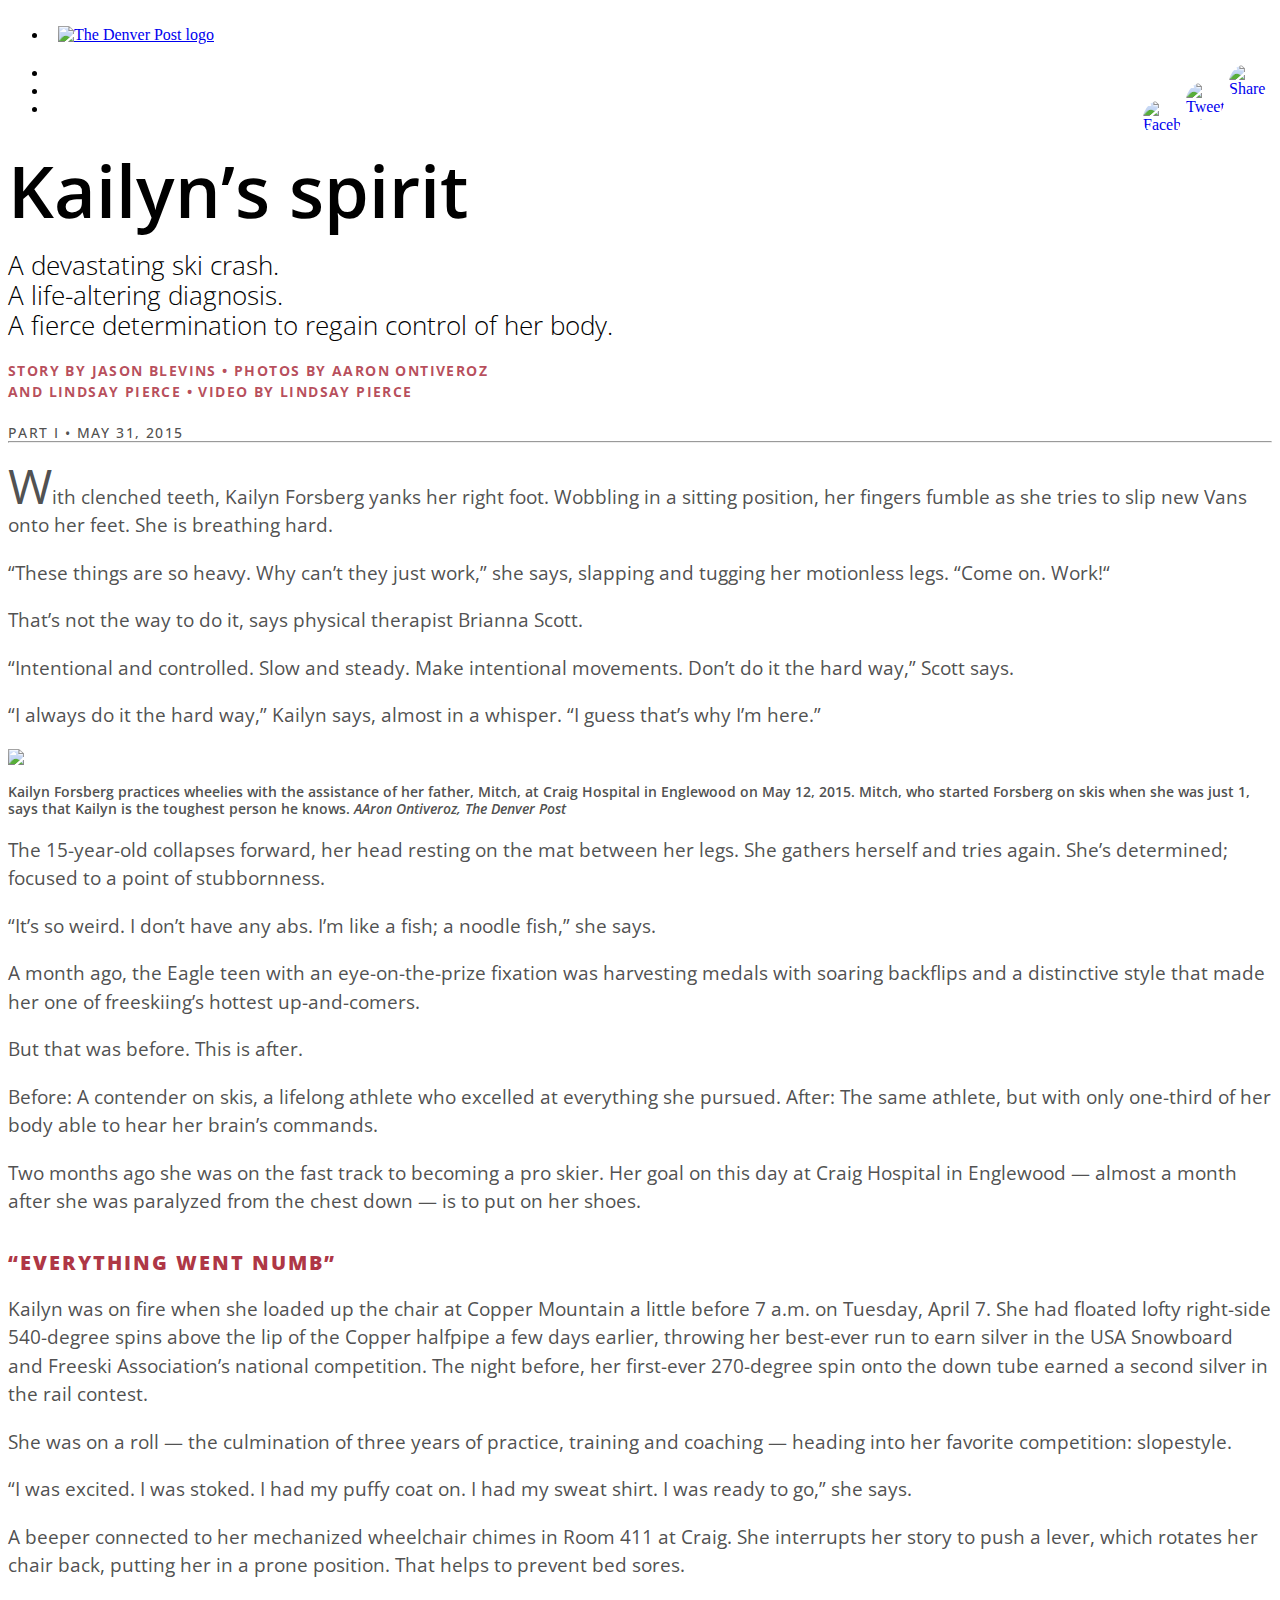
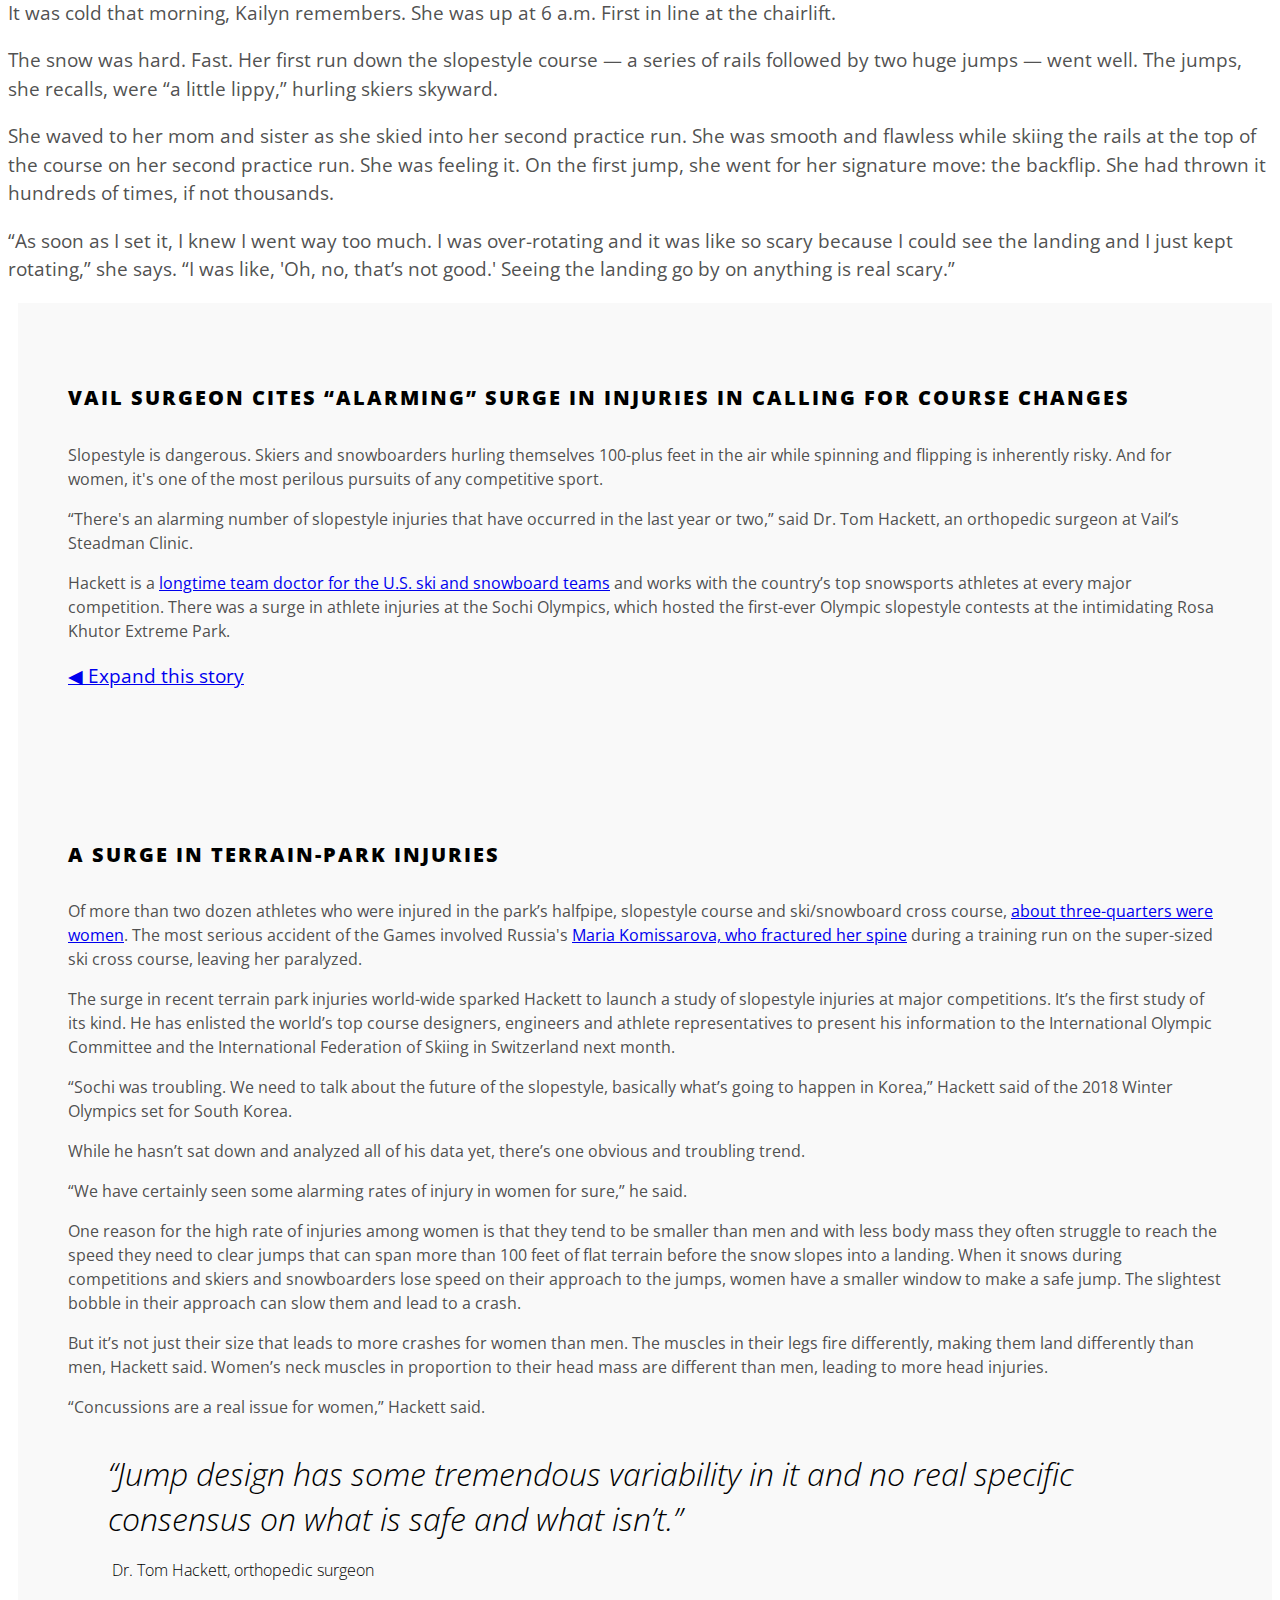
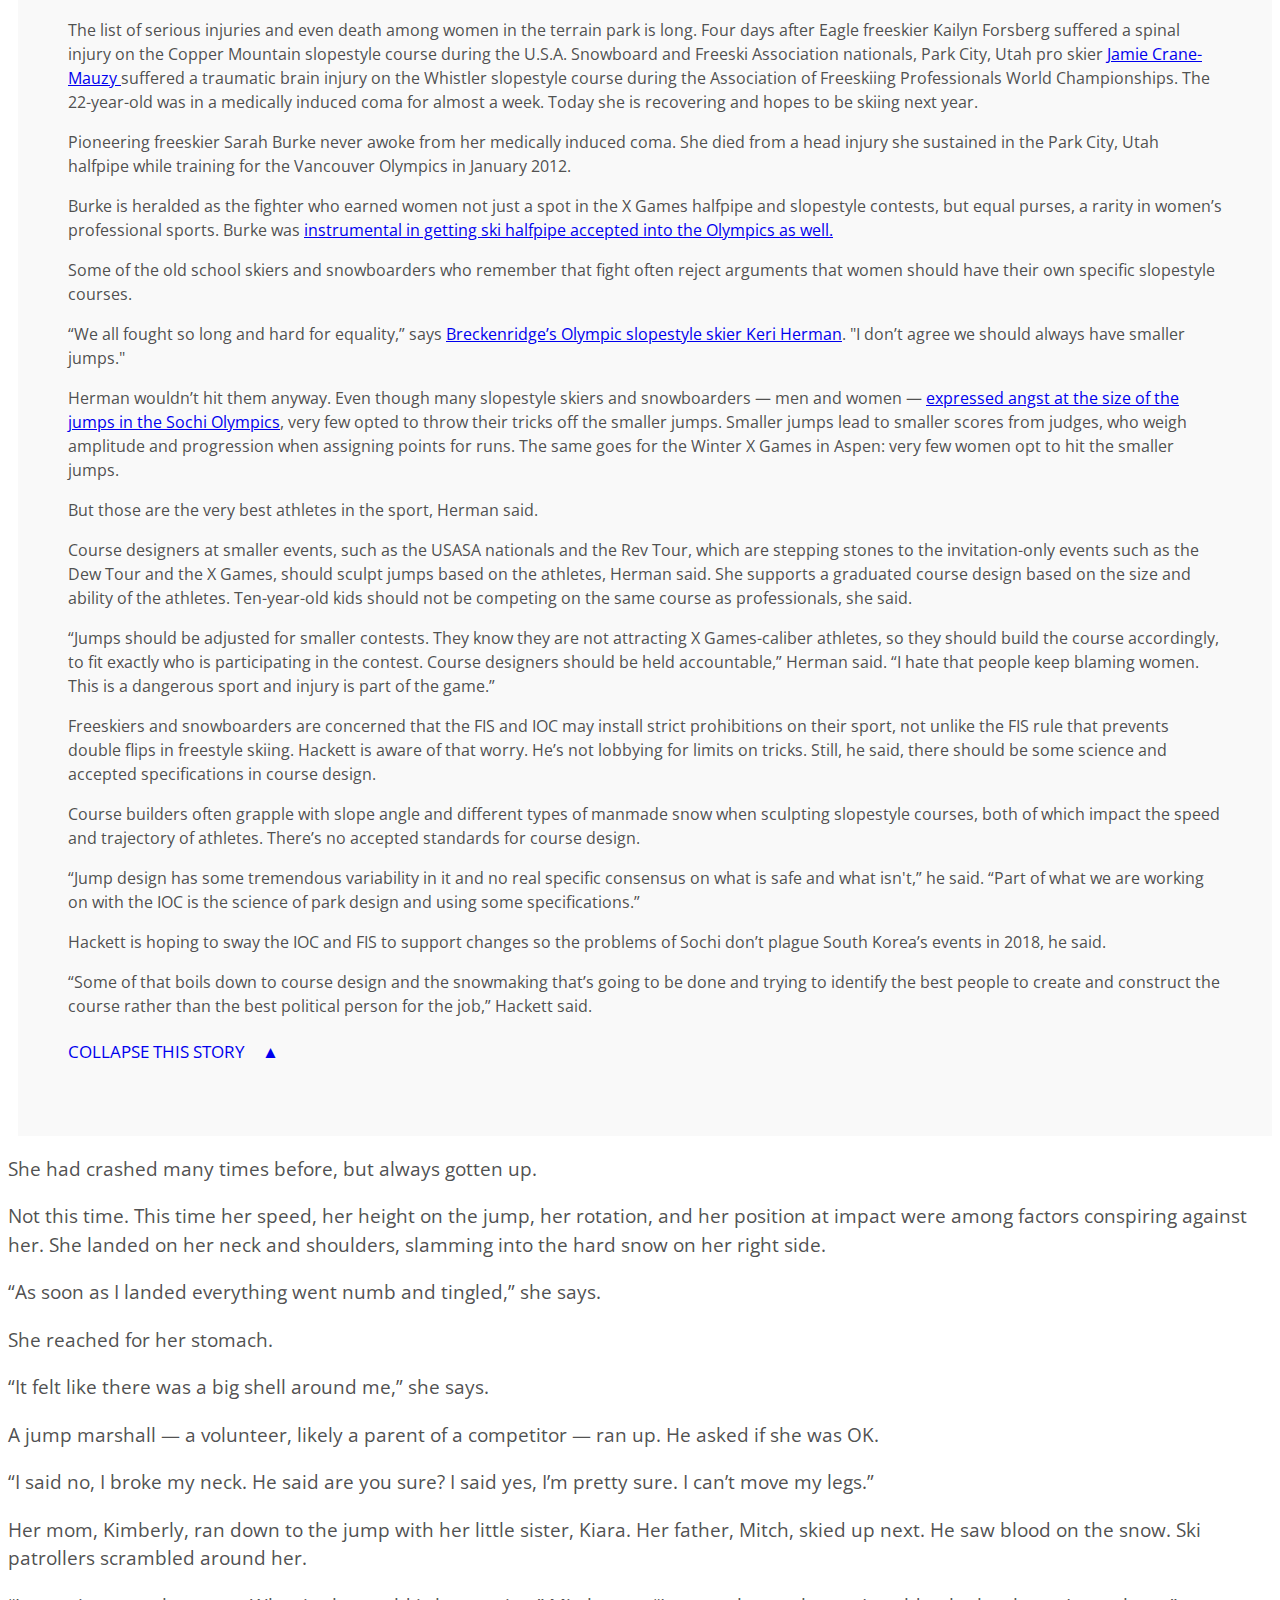
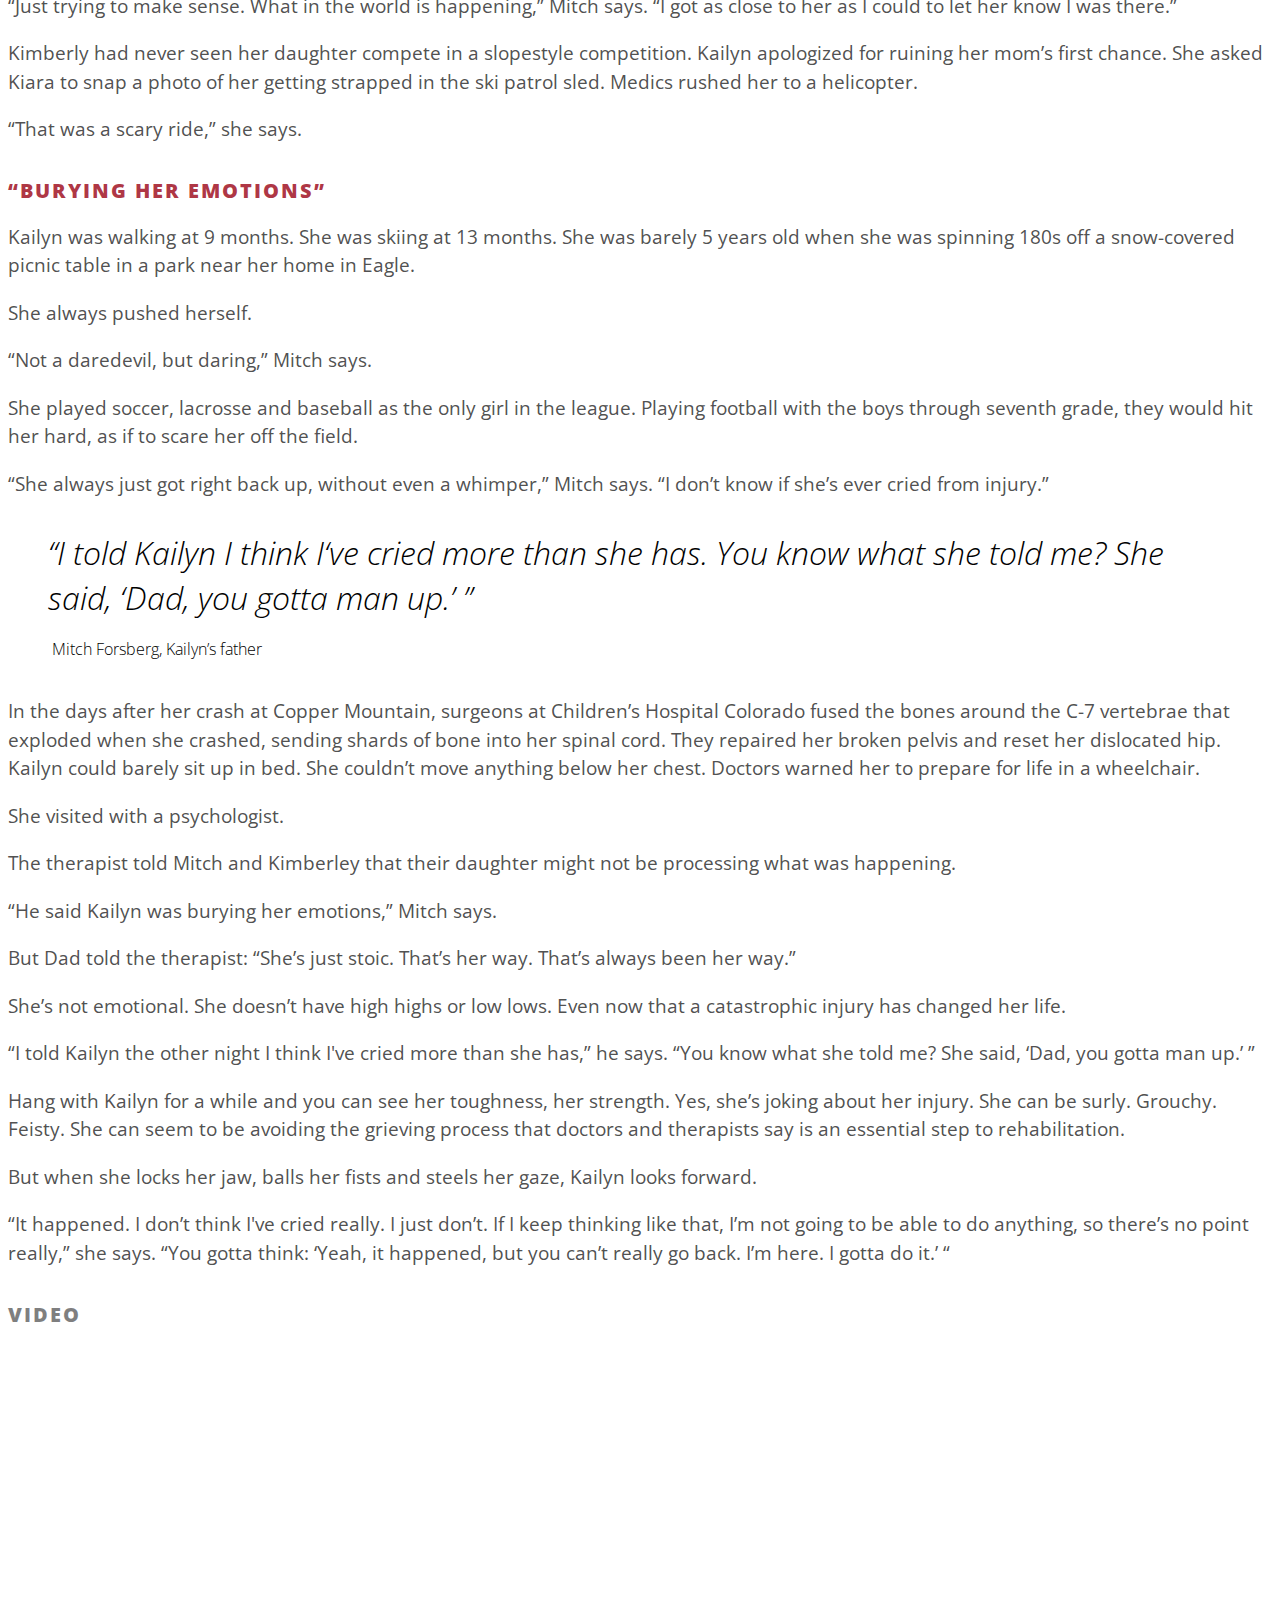
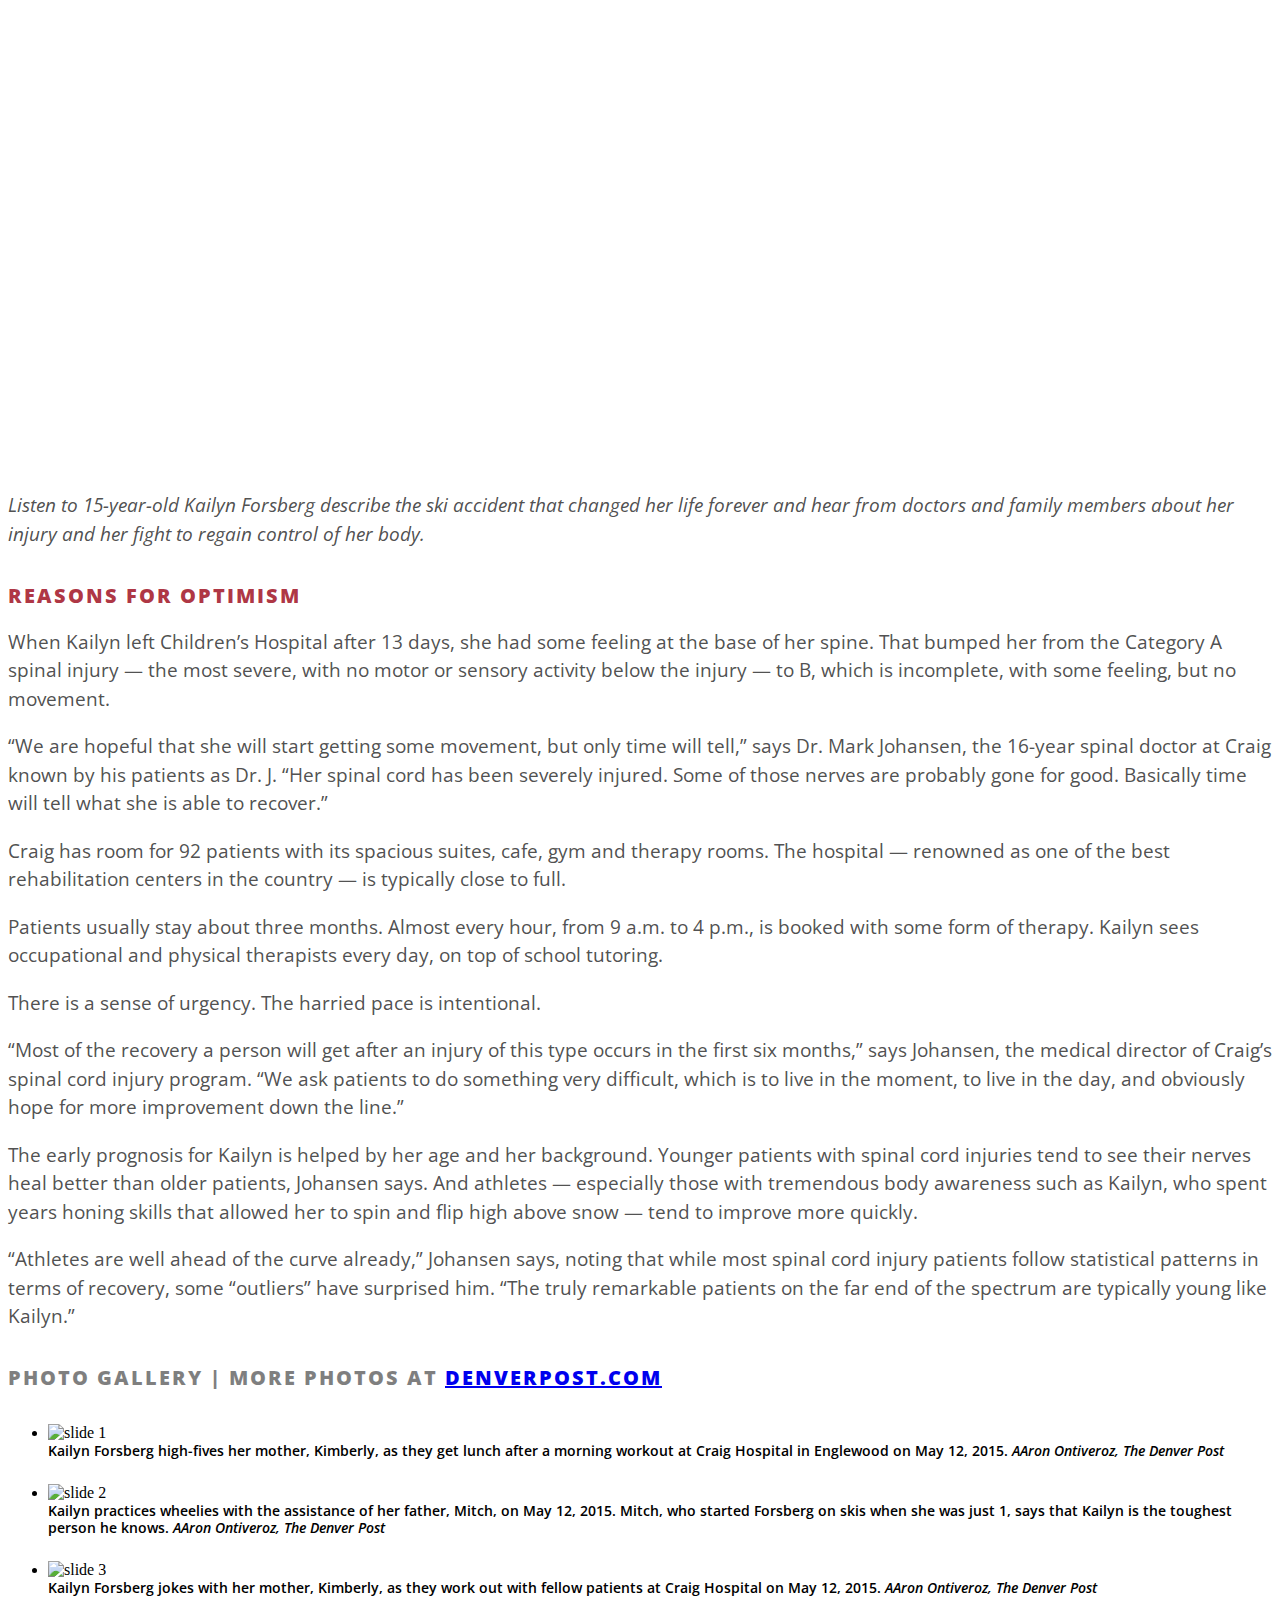
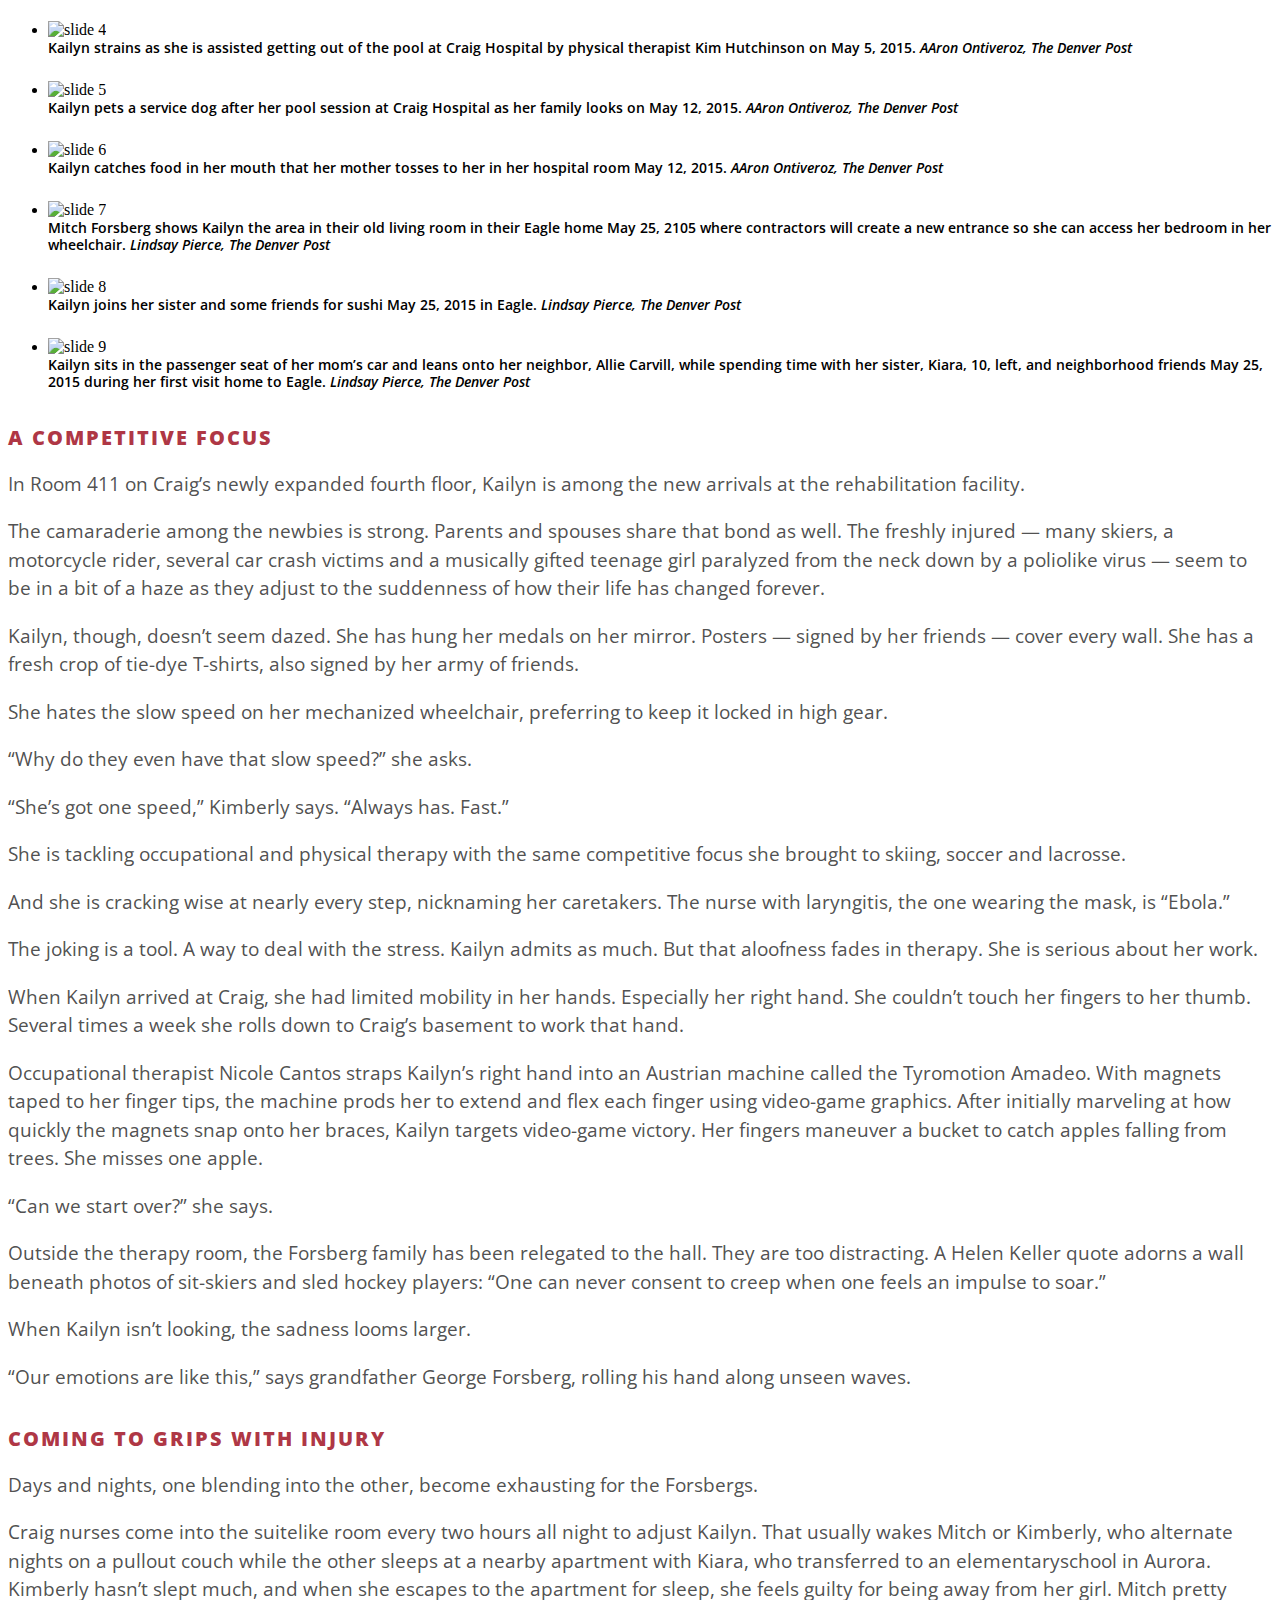
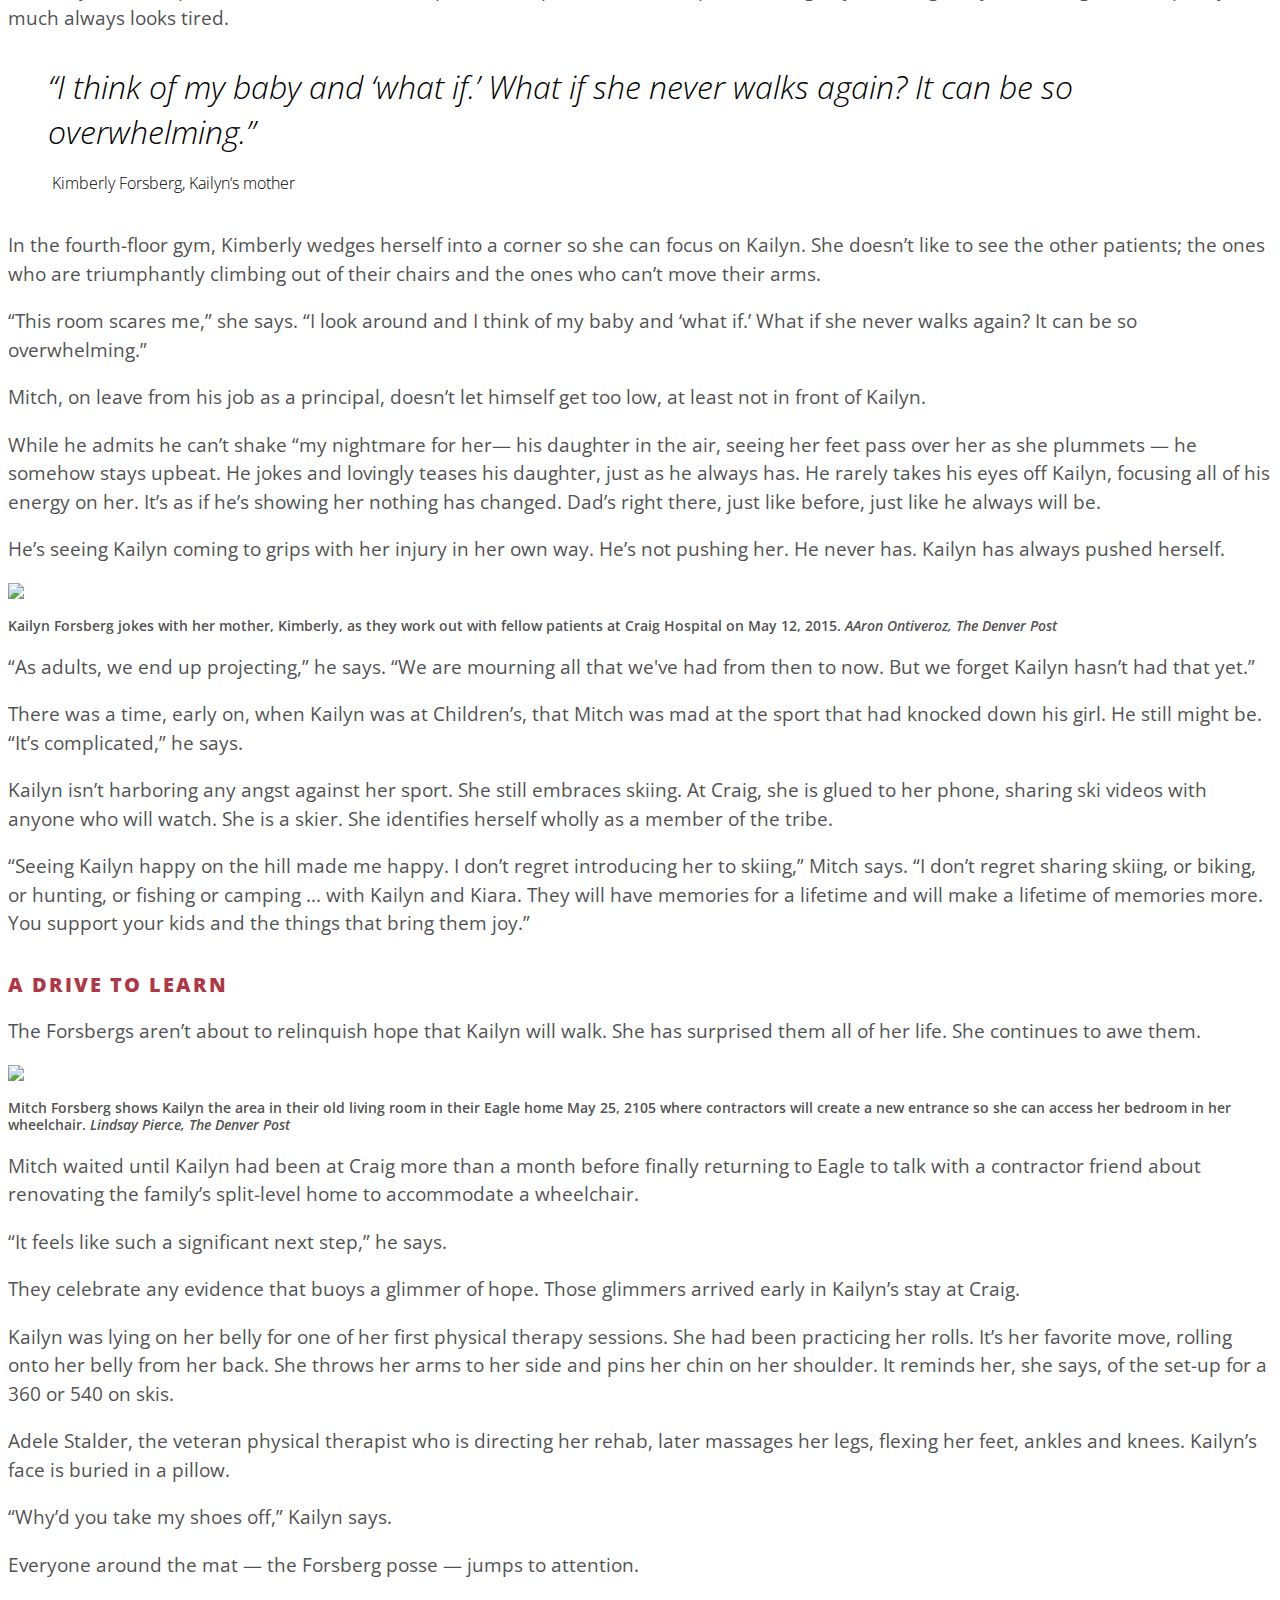
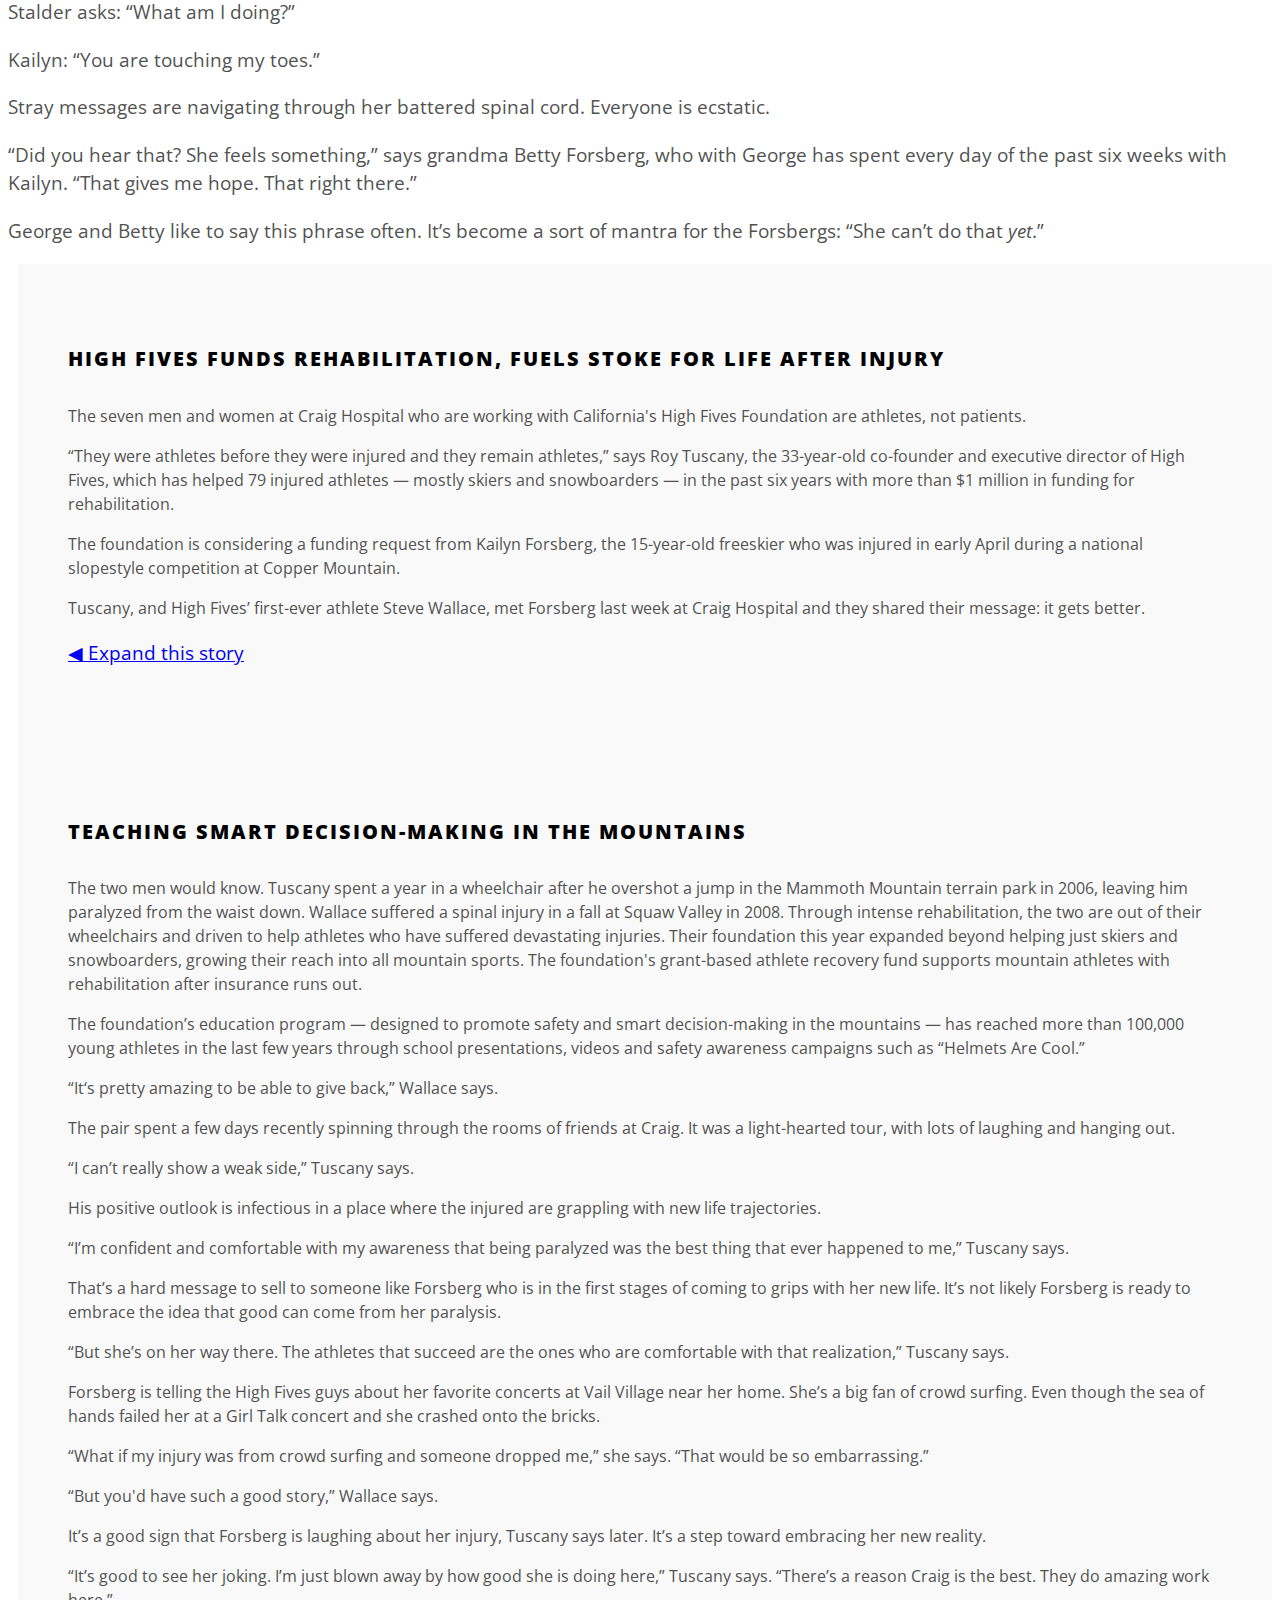
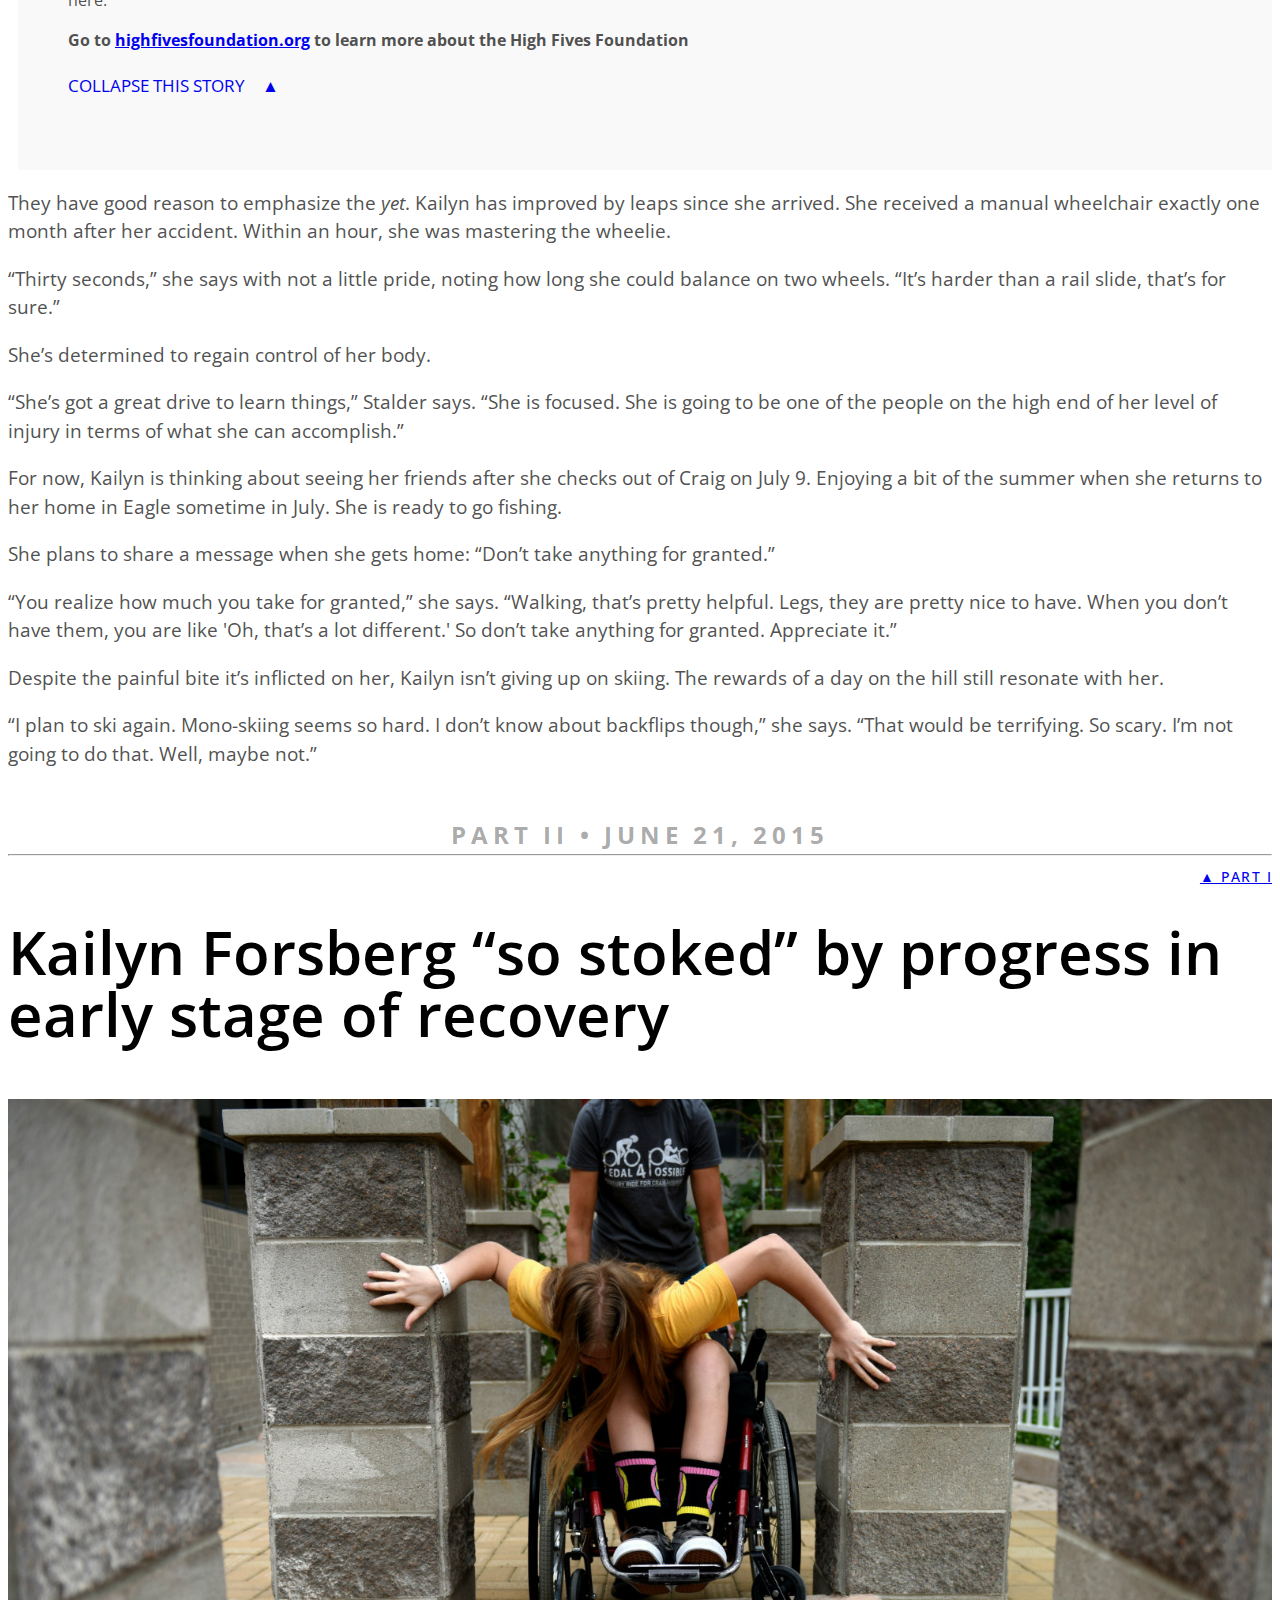
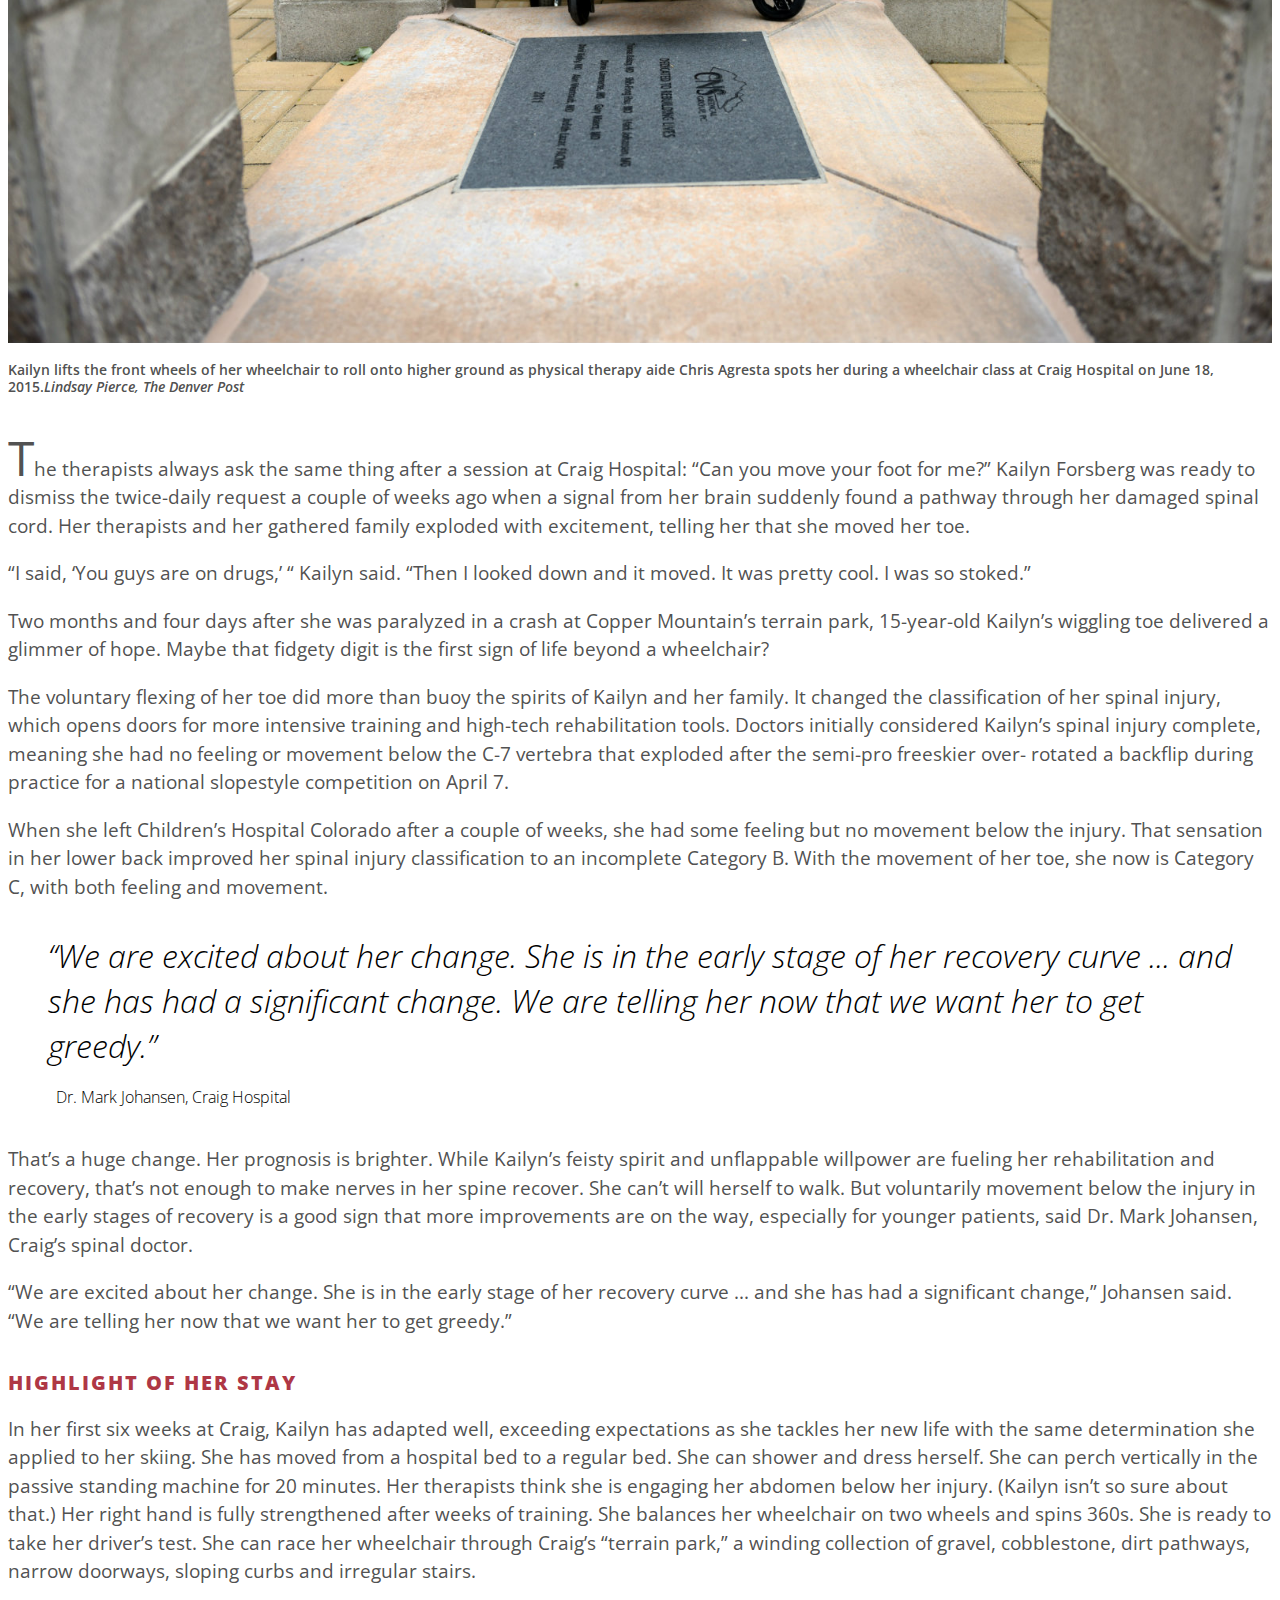
==== commit 87cc2f5d: "Update" ====
--- a/chapter-2.html
+++ b/chapter-2.html
@@ -600,6 +600,15 @@
 			<p>Two months and four days after she was paralyzed in a crash at Copper Mountain&rsquo;s terrain park, 15-year-old Kailyn&rsquo;s wiggling toe delivered a glimmer of hope. Maybe that fidgety digit is the first sign of life beyond a wheelchair?</p>
 			<p>The voluntary flexing of her toe did more than buoy the spirits of Kailyn and her family. It changed the classification of her spinal injury, which opens doors for more intensive training and high-tech rehabilitation tools. Doctors initially considered Kailyn&rsquo;s spinal injury complete, meaning she had no feeling or movement below the C-7 vertebra that exploded after the semi-pro freeskier over- rotated a backflip during practice for a national slopestyle competition on April 7.</p>
 			<p>When she left Children&rsquo;s Hospital Colorado after a couple of weeks, she had some feeling but no movement below the injury. That sensation in her lower back improved her spinal injury classification to an incomplete Category B. With the movement of her toe, she now is Category C, with both feeling and movement.</p>
+
+			<!-- BLOCKQUOTE -->
+			<div class="large-8 medium-8 small-12 columns right">
+				<blockquote>&ldquo;We are excited about her change. She is in the early stage of her recovery curve ... and she has had a significant change. We are telling her now that we want her to get greedy.&rdquo;
+					<br>
+					<cite>&nbsp; Dr. Mark Johansen, Craig Hospital</cite>
+				</blockquote>
+			</div>
+
 			<p>That&rsquo;s a huge change. Her prognosis is brighter. While Kailyn&rsquo;s feisty spirit and unflappable willpower are fueling her rehabilitation and recovery, that&rsquo;s not enough to make nerves in her spine recover. She can&rsquo;t will herself to walk. But voluntarily movement below the injury in the early stages of recovery is a good sign that more improvements are on the way, especially for younger patients, said Dr. Mark Johansen, Craig&rsquo;s spinal doctor.</p>
 			<p>&ldquo;We are excited about her change. She is in the early stage of her recovery curve ... and she has had a significant change,&rdquo; Johansen said. &ldquo;We are telling her now that we want her to get greedy.&rdquo;</p>
 			<h5 class="section-headline">HIGHLIGHT OF HER STAY</h5>
@@ -647,21 +656,15 @@
 					</div>
 				</li>
 				<li class="active">
-					<img src="images/forsberg-2-6-web.jpg" alt="slide 5" />
-					<div class="data-caption">
-						Kailyn pushes her wheelchair up a ramp during a time trial in wheelchair class at Craig Hospital on June 18, 2015. <em>Lindsay Pierce, The Denver Post</em>
-					</div>
-				</li>
-				<li class="active">
 					<img src="images/forsberg-2-7-web.jpg" alt="slide 6" />
 					<div class="data-caption">
-						Kailyn pushes her wheelchair up a ramp during a time trial in wheelchair class at Craig Hospital on June 18, 2015. <em>Lindsay Pierce, The Denver Post</em>
+						Kailyn pushes her wheelchair during a time trial in wheelchair class at Craig Hospital on June 18, 2015. <em>Lindsay Pierce, The Denver Post</em>
 					</div>
 				</li>
 			</ul>
 		</div>
 	</div>
-	
+
 	<div class="row">
 		<div class="large-10 large-centered medium-10 medium-centered small-12 small-centered columns">
 			<h5 class="section-headline">EVERYONE SHOWS SUPPORT</h5>
@@ -673,6 +676,16 @@
 			<p>&ldquo;It just makes me nervous. You know how you can really get me to worry? Say &lsquo;Don&rsquo;t worry.&rsquo; I mean, just accepting all this help is difficult,&rdquo; he said while taking a break from hauling sand and working as a helper to the busy team on the ground floor of his home.</p>
 			<p>The renovation started when Mitch asked his former neighbor, Michael Roe, a busy contractor whose 17-year-old son grew up racing around the neighborhood with Kailyn, for help building a wheelchair ramp in the garage.</p>
 			<p>Roe first thought about donating cash to Kailyn&rsquo;s medical fund. But he knew he could do better. Most subcontractors Roe employs have kids who attended school in Eagle County, where Mitch started teaching in 1995. Many of them have children at Gypsum Elementary, where Mitch has been the principal since 2004. A lumber yard pitched in materials. Every supplier has donated to the renovation. The town of Eagle building department fast-tracked the renovation.</p>
+
+			<!-- PHOTO -->
+			<div class="large-8 medium-8 small-12 right columns">
+				<a href="images/forsberg-2-6-web.jpg">
+					<img class="in-article" src="images/forsberg-2-6-web.jpg"></a>
+				<p class="cutline">Kailyn pushes her wheelchair as her father, Mitch Forsberg, walks with her on June 18, 2015. <em>Lindsay Pierce, The Denver Post</em>
+				</p>
+			</div>
+
+
 			<p>&ldquo;Not a single vendor or subcontractor has balked. When I approached people, everyone &mdash; every single one &mdash; said they would do whatever Mitch needs because he has done so much for everyone&rsquo;s kids,&rdquo; said Roe, who hasn&rsquo;t tallied any charges for Mitch yet. &ldquo;I know Mitch is sweating money. He&rsquo;s always asking, &lsquo;What do you think this will cost?&rsquo; I&rsquo;m telling him the truth when I say I really don&rsquo;t think this is going to cost you anything. Everyone is showing their support for Mitch and Kailyn. They all want to do something because it&rsquo;s the right thing to do.&rdquo;</p>
 			<h5 class="section-headline">&ldquo;TIRED OF ALL THE STUFF&rdquo;</h5>
 			<p>This week, if Kailyn can continue to stand vertically in Craig&rsquo;s fourth-floor gym without wild fluctuations in her blood pressure, she will get a spin on the Lokomat machine, a high-tech treadmill that uses robotics to move a patient&rsquo;s legs in a walking gait. Only patients with movement and feeling below their injury get access to the Lokomat, one of the most technologically advanced tools in the Craig arsenal.</p>
@@ -680,7 +693,7 @@
 			<p>&ldquo;The research shows that doing that for someone with an incomplete injury like hers ... could stimulate the nervous system with hopes of facilitating recovery,&rdquo; said Laura Wehrli, physical therapy supervisor for spinal cord injury patients at Craig.</p>
 			<p>Kailyn&rsquo;s emotional recovery is coming along too. Kailyn spent her first month at Craig in amazingly high spirits. She bragged that she hadn&rsquo;t cried since the accident, essentially saying it is what it is. That&rsquo;s no longer true. She has bad days now. She is coming to grips with her arm-draining life in a wheelchair and how much her former world as an extraordinary athlete has changed. It&rsquo;s a grieving process that every Craig patient goes through at some point, say Craig&rsquo;s therapists. Kailyn is still tiptoeing around the darkest part of that process, but she&rsquo;s not ignoring it either.</p>
 			<p>There have been blow-ups with therapists. Tearful afternoons. Moments of overwhelming frustration she doesn&rsquo;t want to share.</p>
-			<p>&ldquo;I just get tired. Tired of all the stuff. All the therapy. And I get grouchy. Then I get angry,&rdquo; she said, deflecting, dodging and answering as briefly as possible when prodded to explain a bad day.&ldquo; I&rsquo;m 15. I&rsquo;m a teenager. I get lazy and I don&rsquo;t want to do anything. I want to just go home and take a nap.&rdquo;</p>
+			<p>&ldquo;I just get tired. Tired of all the stuff. All the therapy. And I get grouchy. Then I get angry,&rdquo; she said, deflecting, dodging and answering as briefly as possible when prodded to explain a bad day. &rdquo;I&rsquo;m 15. I&rsquo;m a teenager. I get lazy and I don&rsquo;t want to do anything. I want to just go home and take a nap.&rdquo;</p>
 			<p>But she always bounces back. She laughs a lot. She works hard, driven to not just finish what is asked but perfect tasks such as climbing from the floor onto a bed or beating her personal best time rolling through an uphill loop around the hospital.</p>
 			<p>&ldquo;Finish strong,&rdquo; Mitch yells as his daughter heaves into her wheels, her chin touching her knees as she grinds up a ramp toward the finish line.</p>
 			<p>She finishes the loop in 6 minutes, 18 seconds. Three minutes faster than last time.</p>
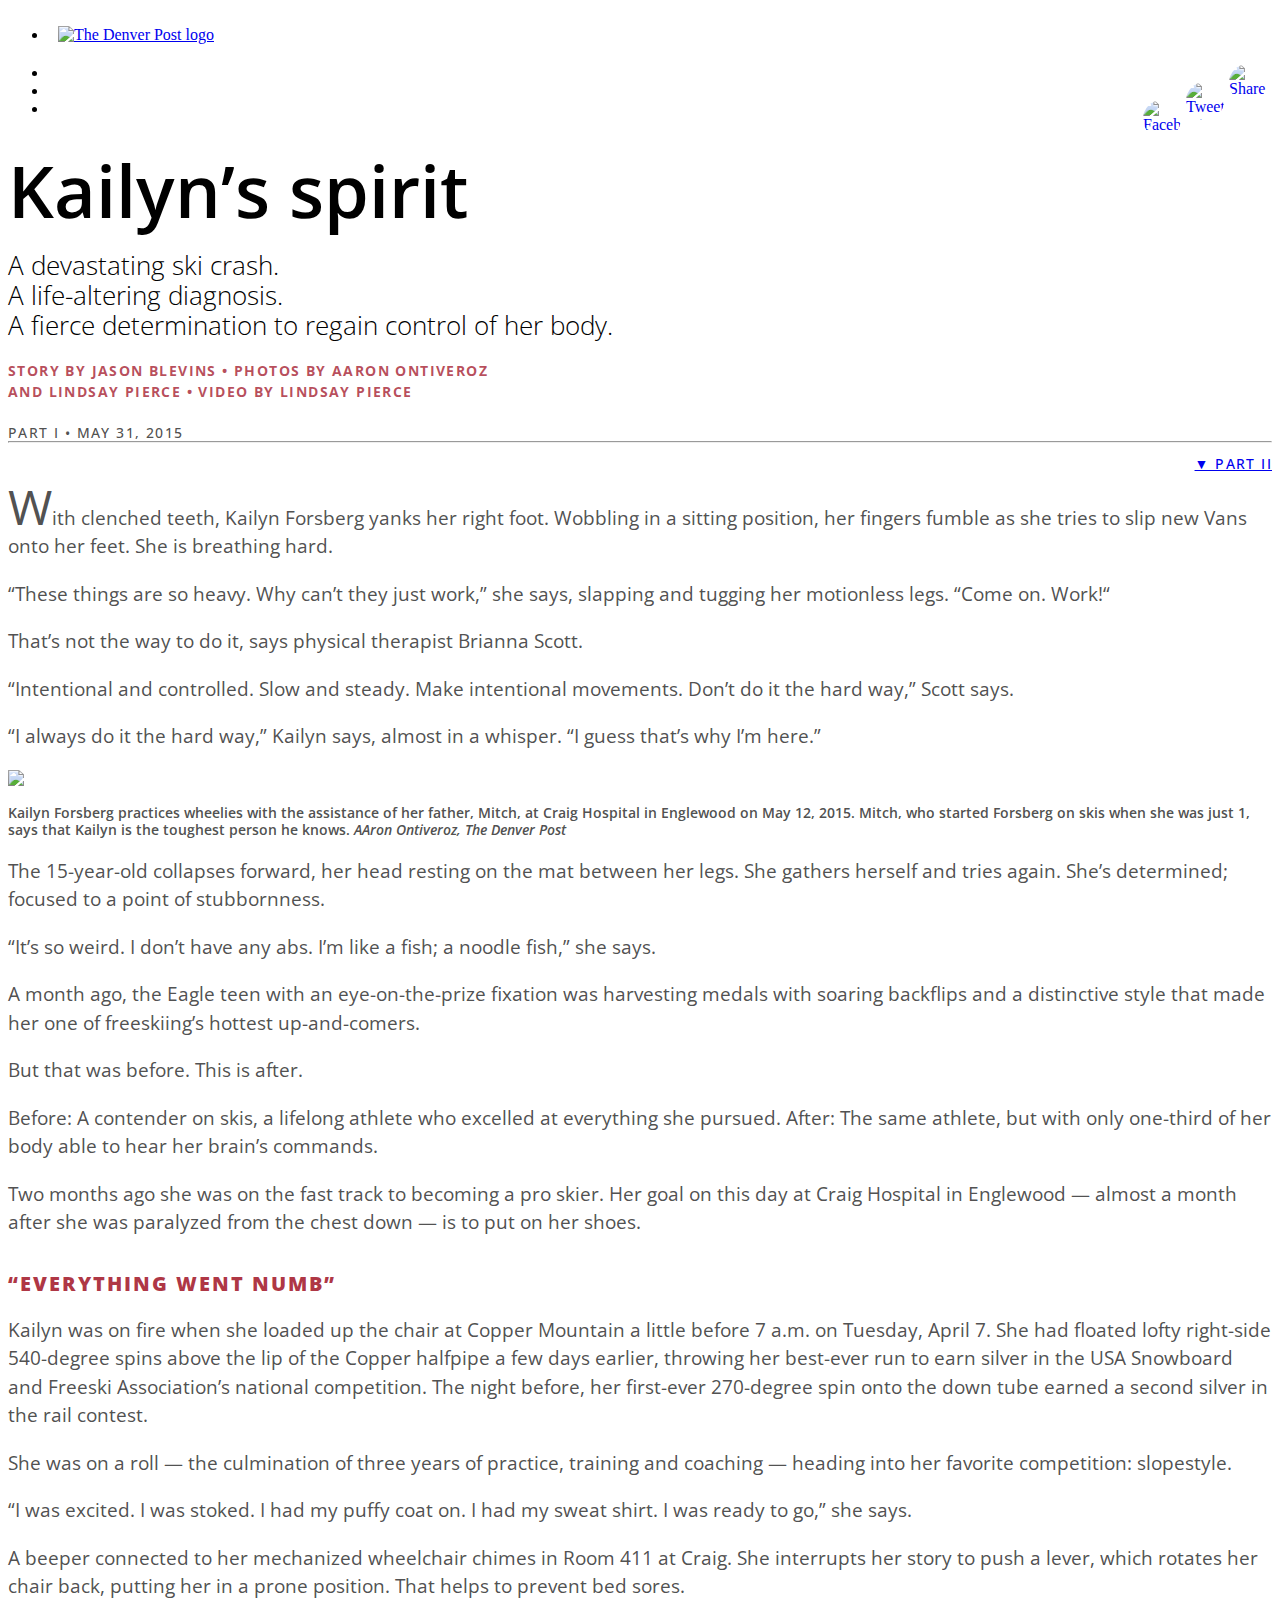
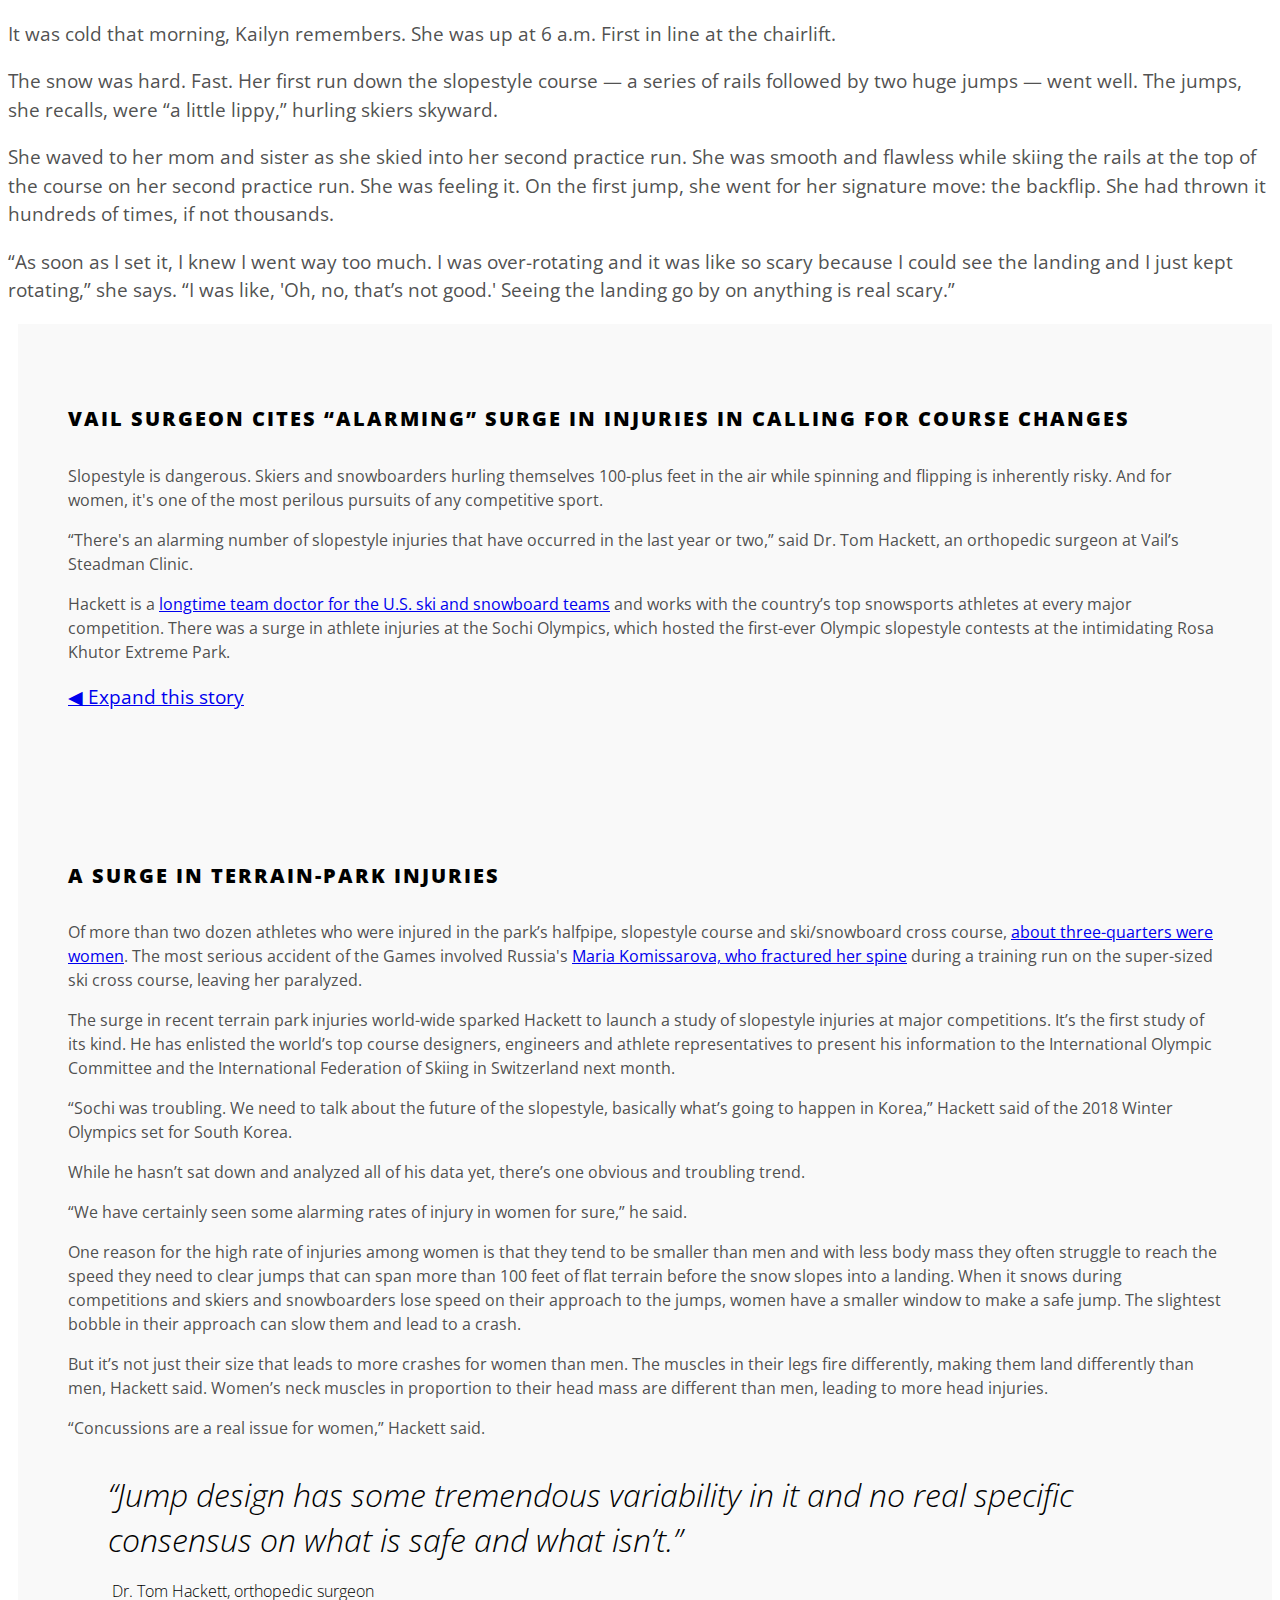
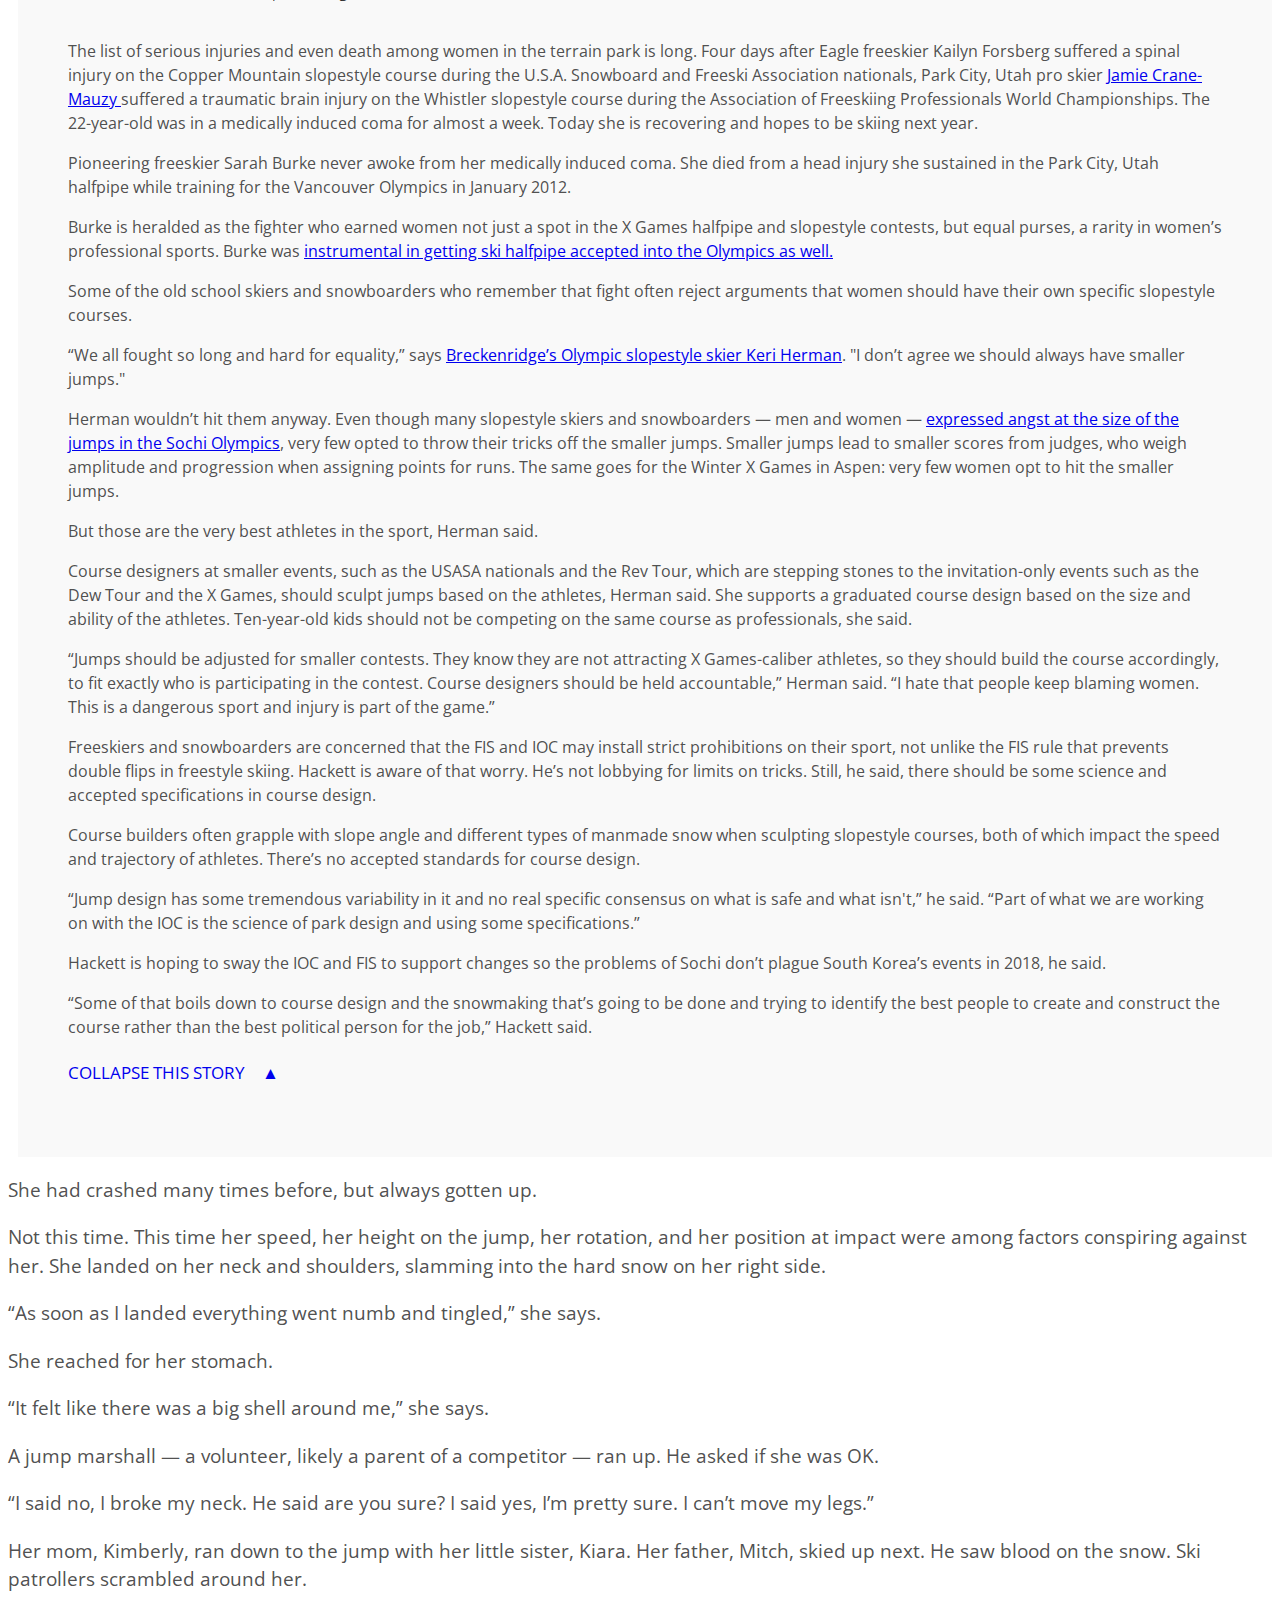
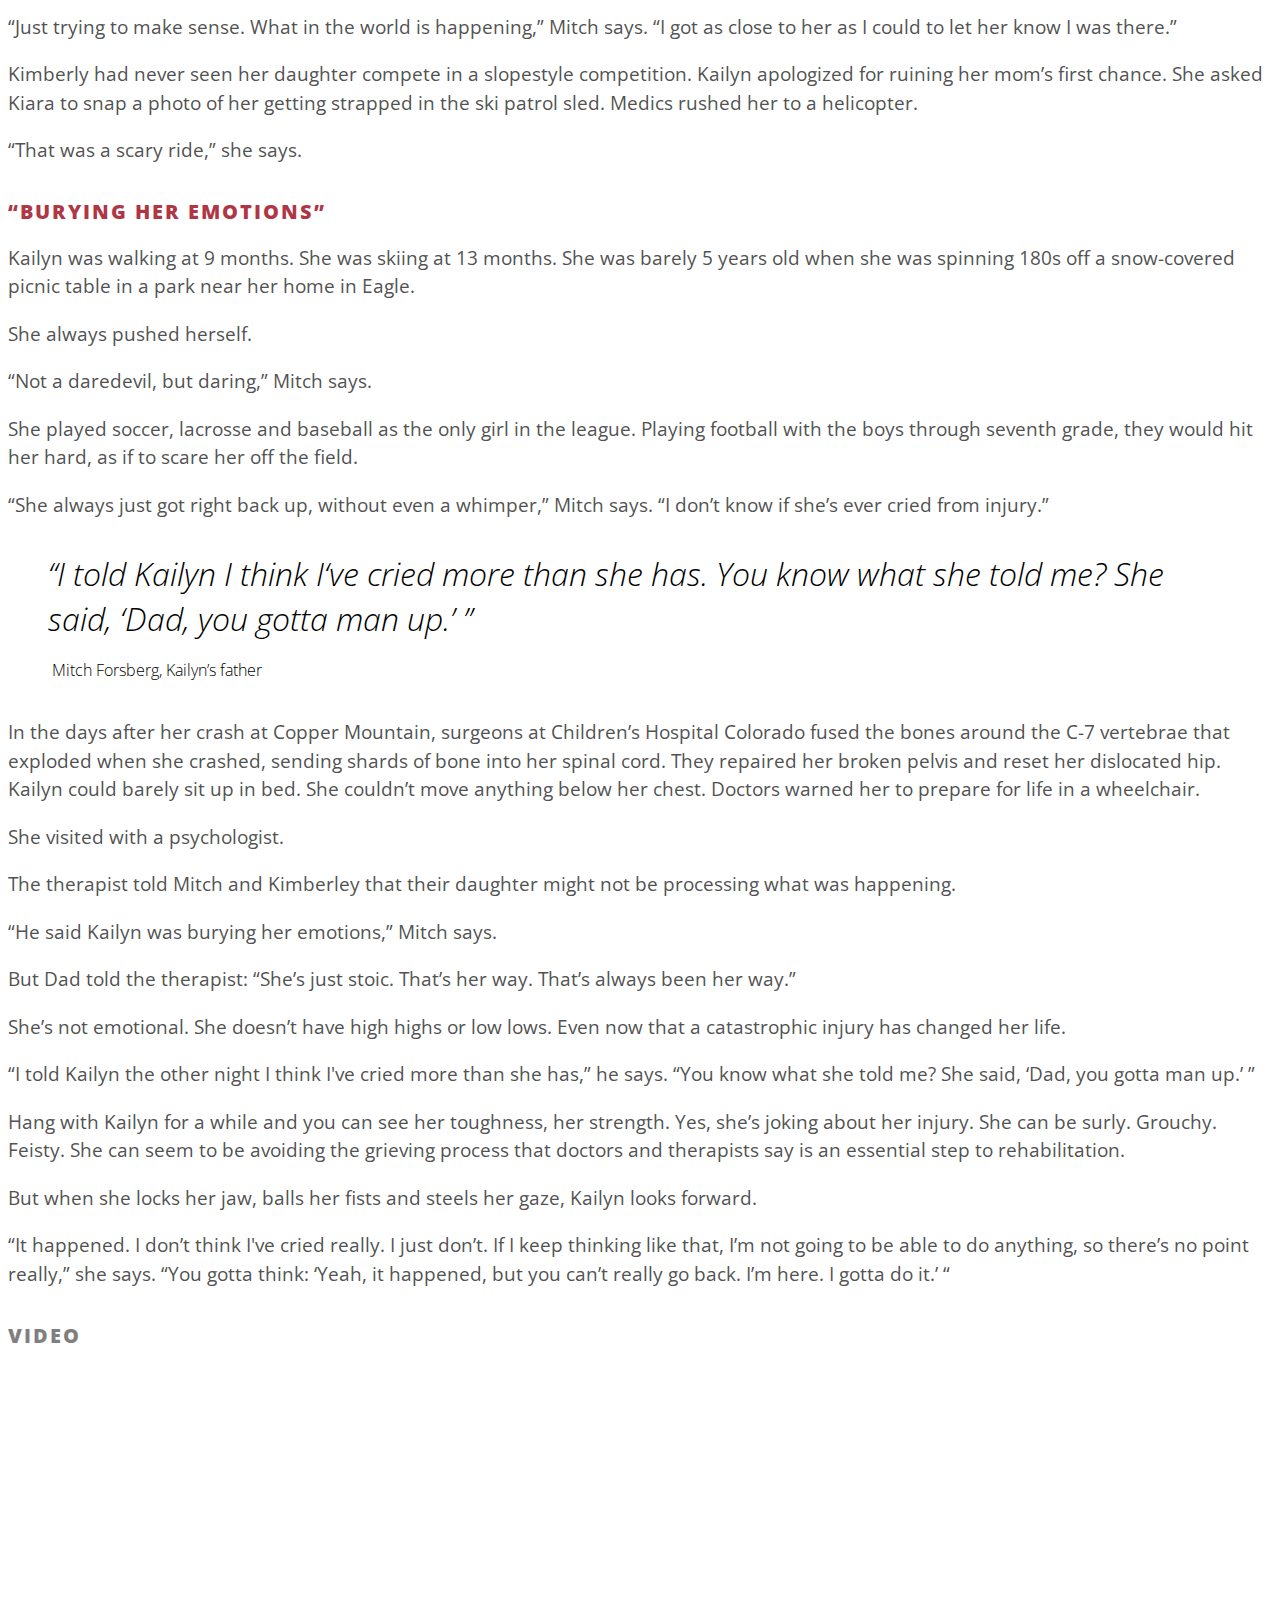
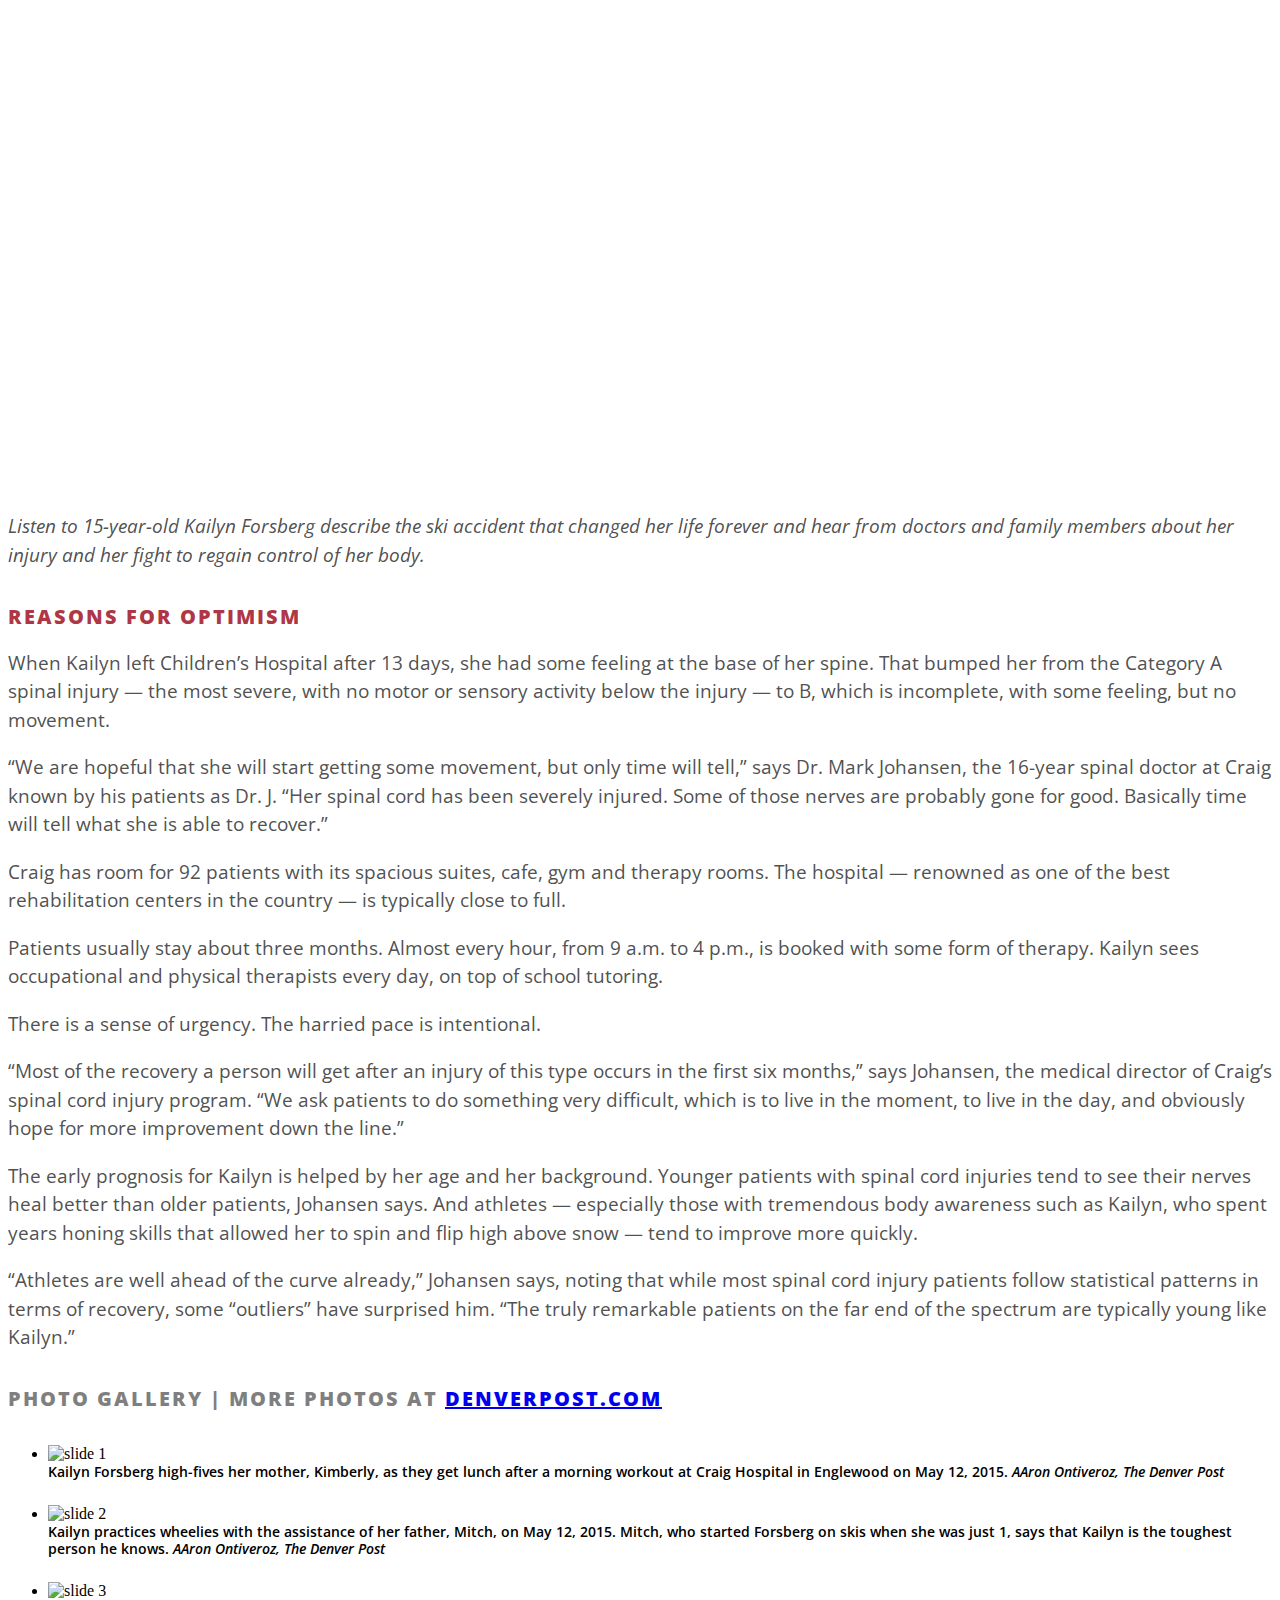
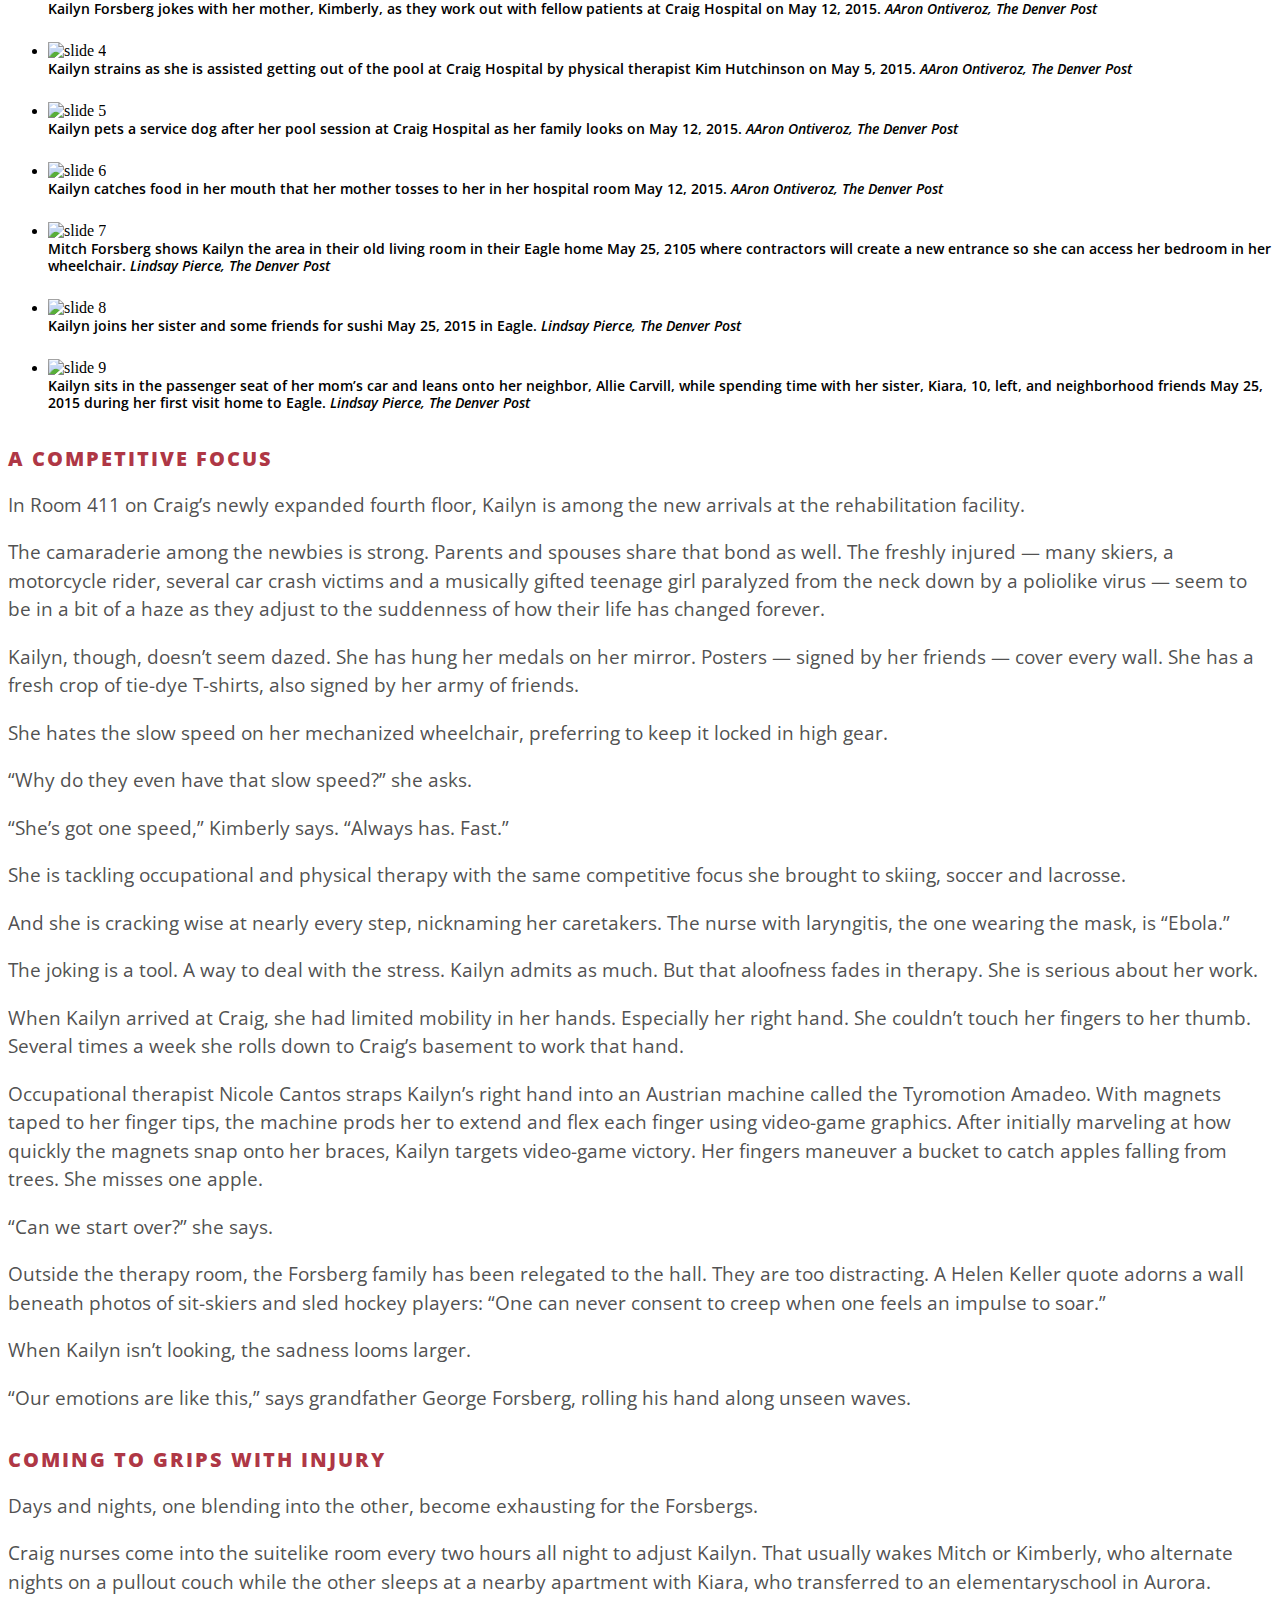
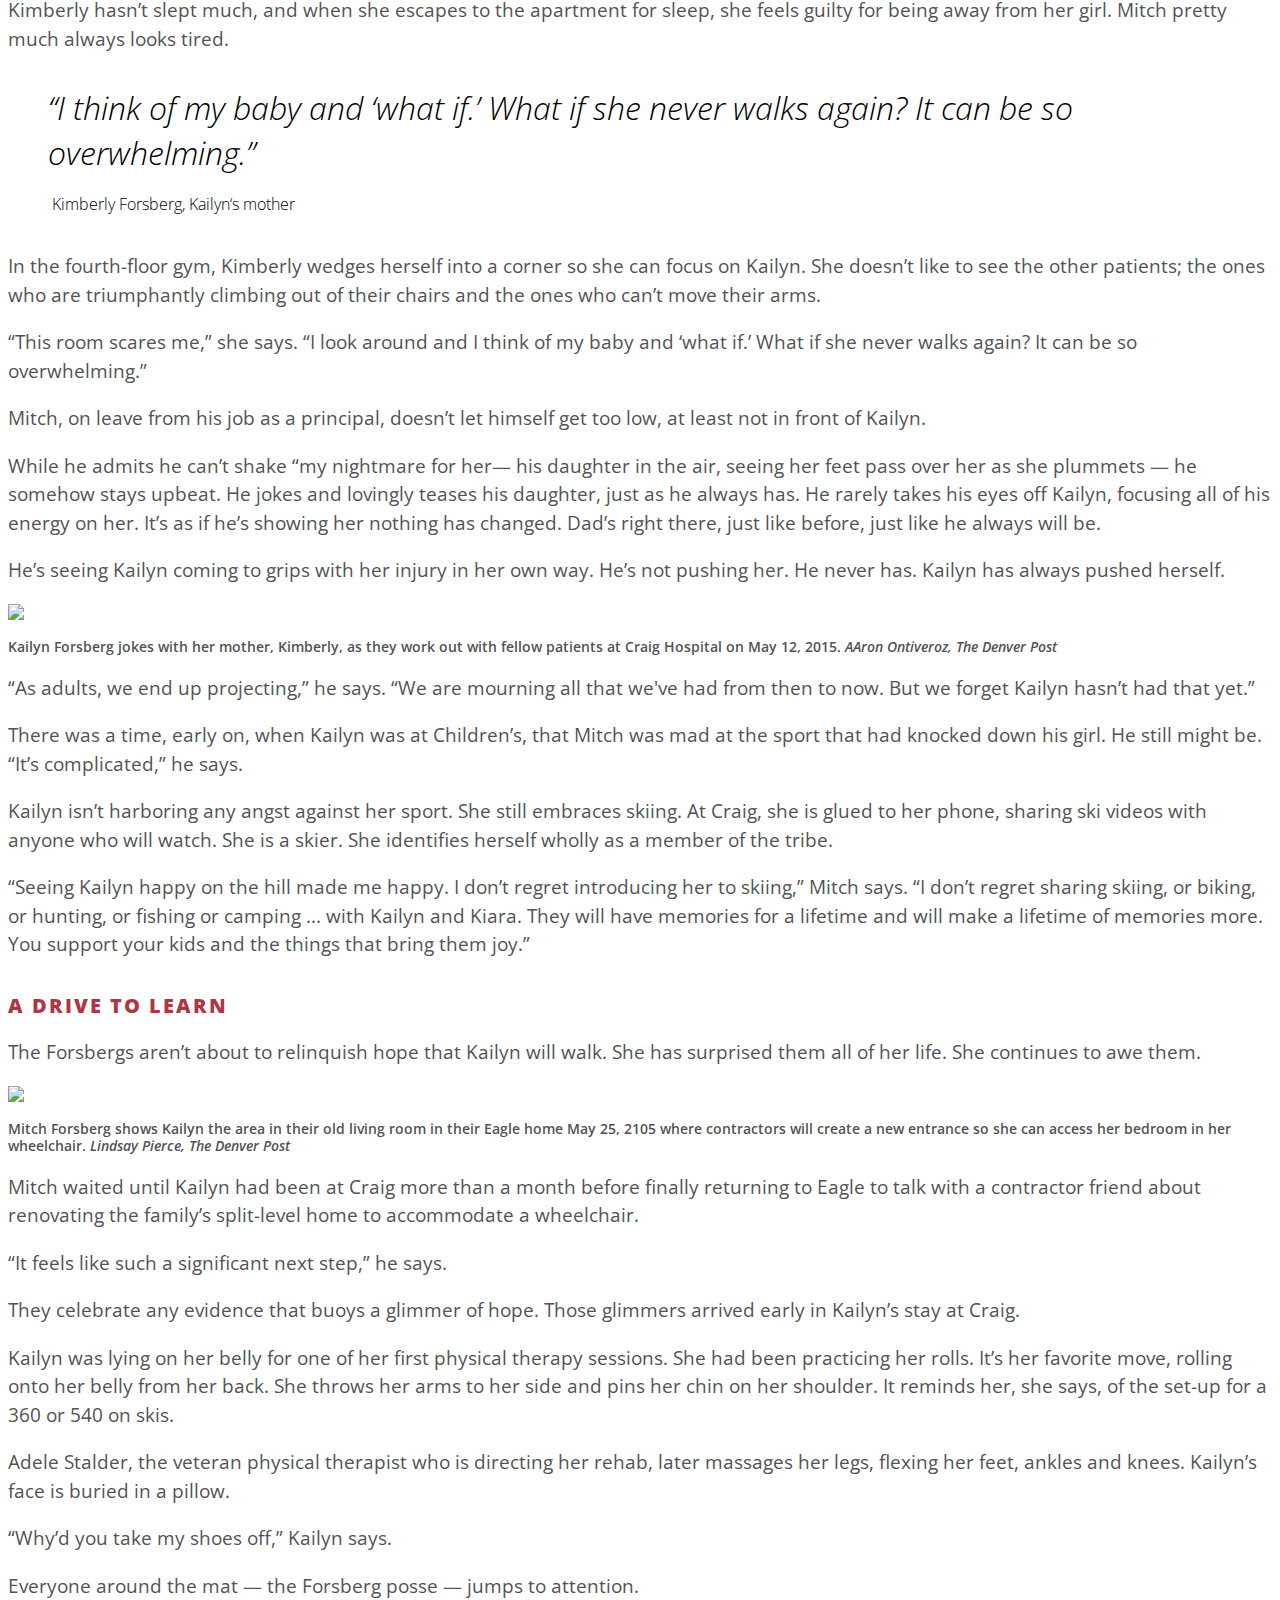
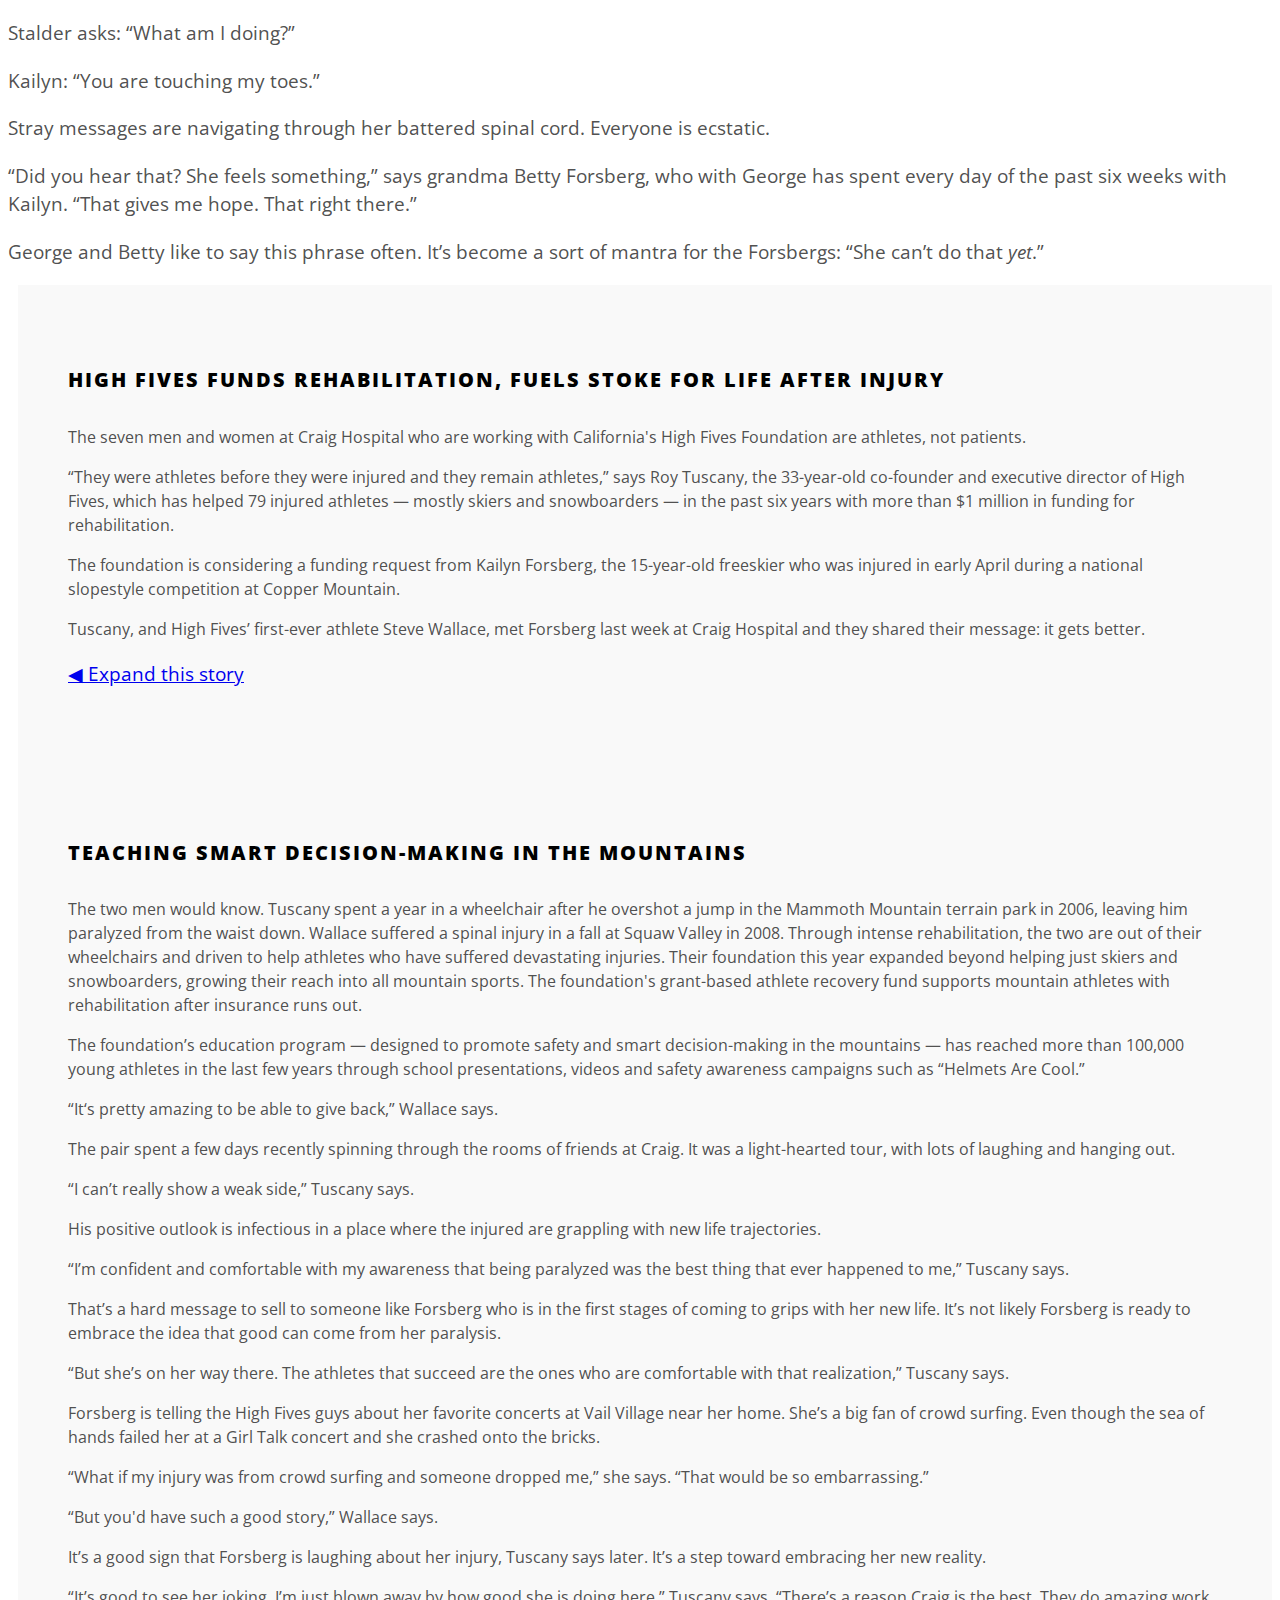
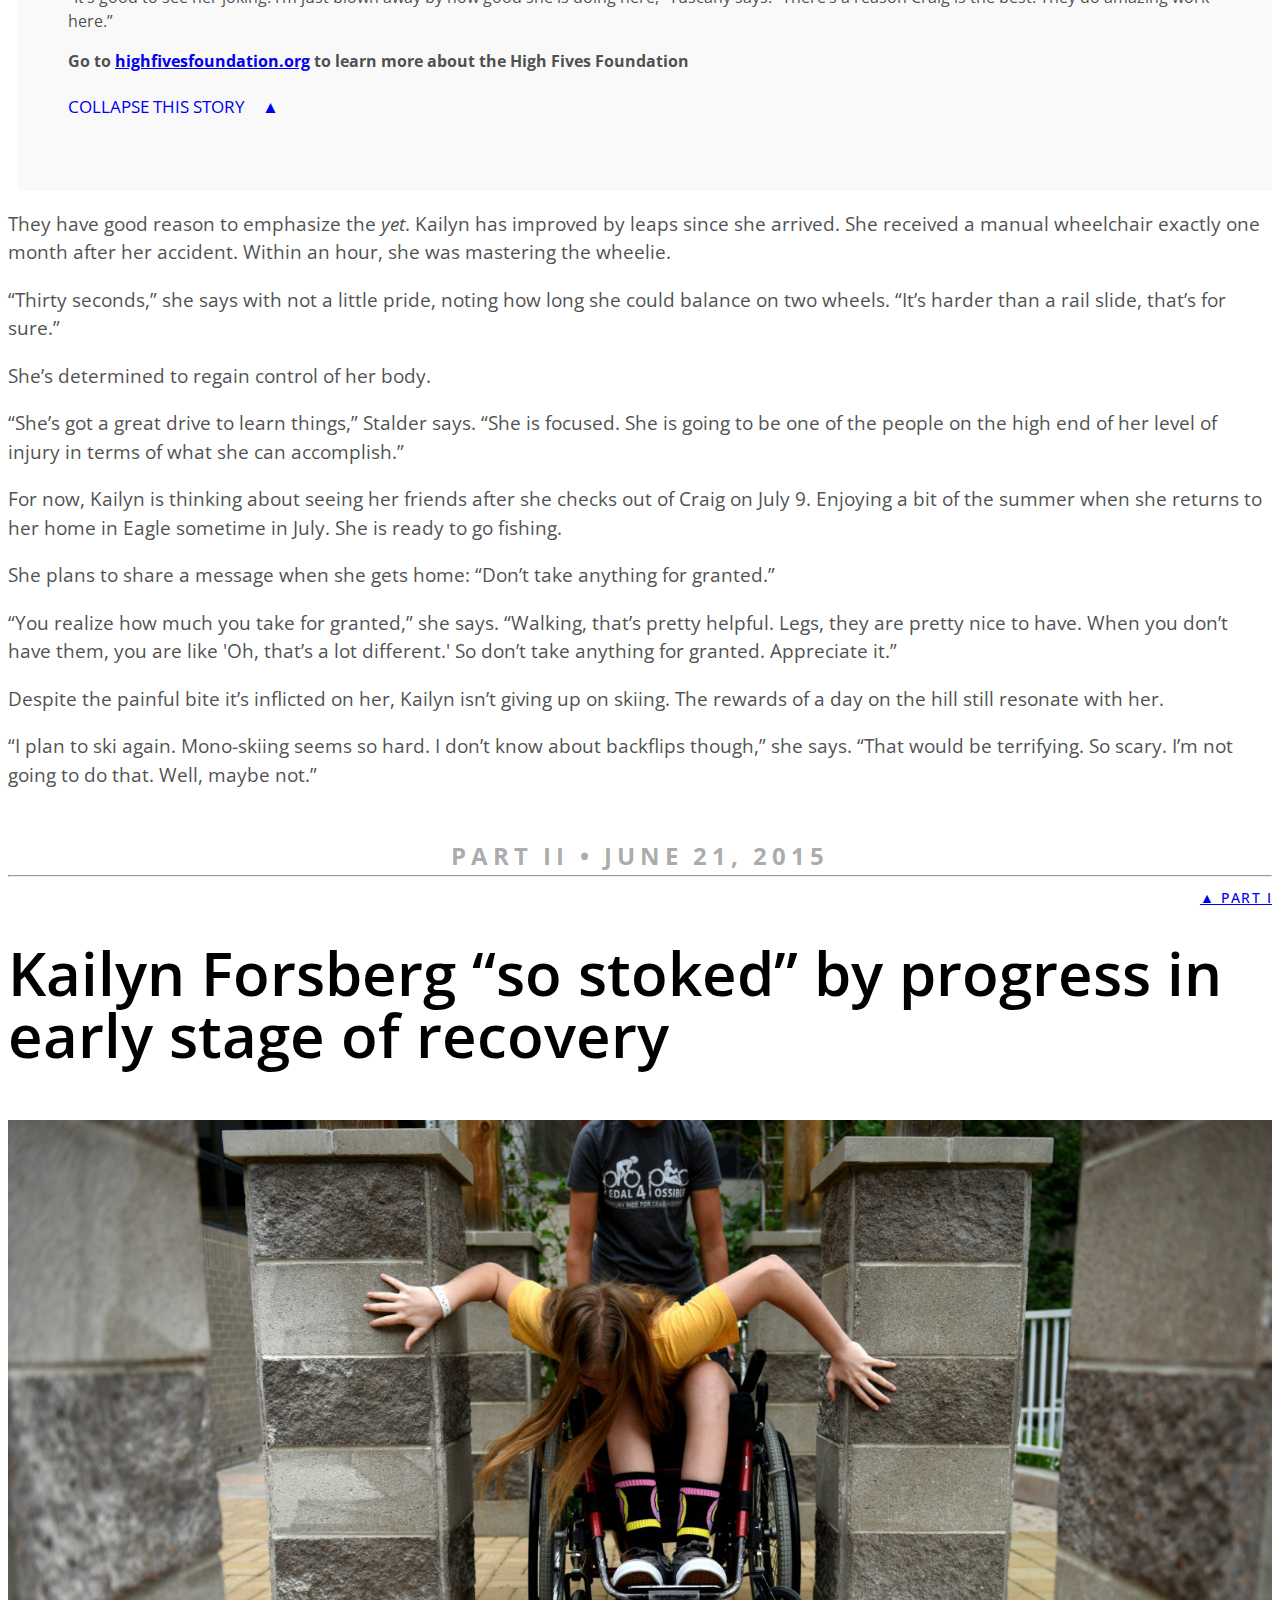
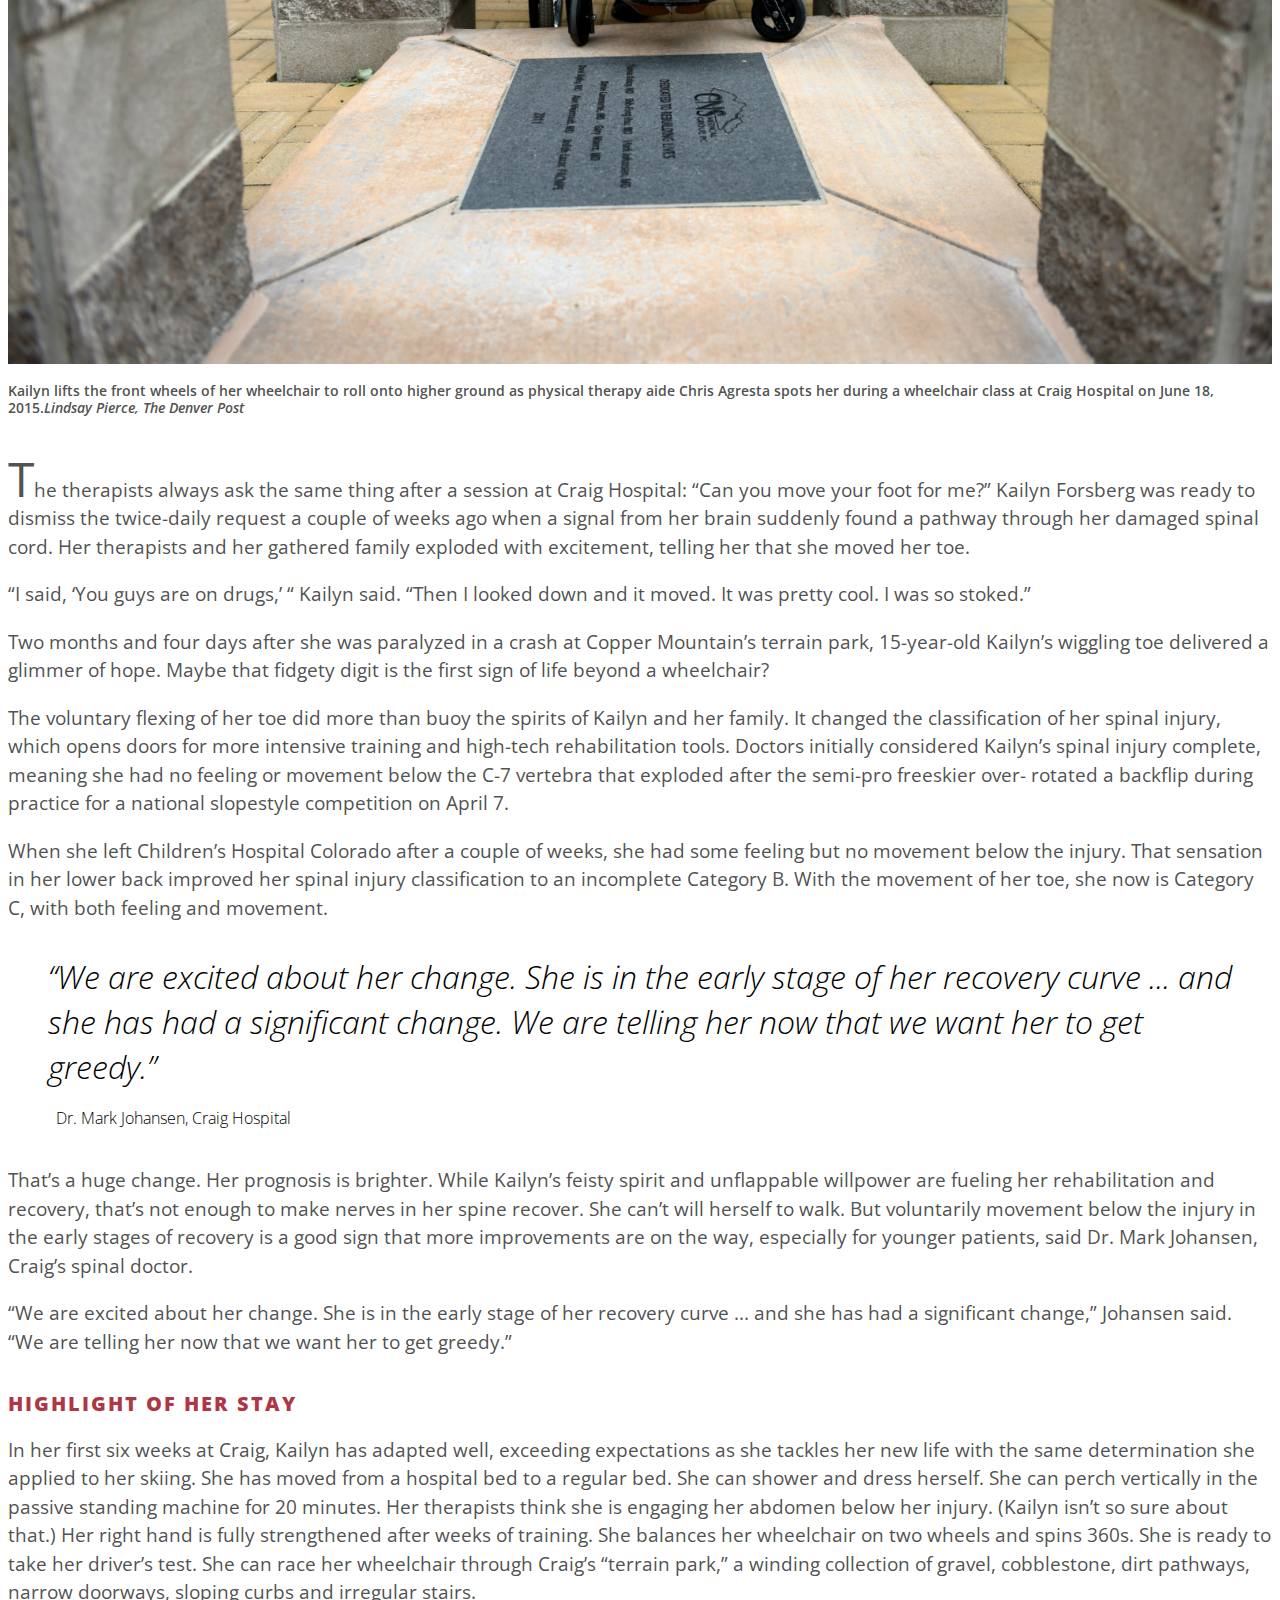
==== commit b09ca08c: "Update" ====
--- a/chapter-2.html
+++ b/chapter-2.html
@@ -181,6 +181,8 @@
 	<div class="row">
 		<div class="medium-9 medium-centered columns">
 			<hr style="margin-bottom: 40px">
+			<p class="date" style="text-align: right; margin-top: -30px;"><a href="#part-2">&#9660; PART II</a>
+			</p>
 		</div>
 	</div>
 
@@ -188,7 +190,7 @@
 
 	<div class="row">
 		<div class="large-10 large-centered medium-10 medium-centered small-12 small-centered columns">
-			<p><span class="drop-cap">W</span>ith clenched teeth, Kailyn Forsberg yanks her right foot. Wobbling in a sitting position, her fingers fumble as she tries to slip new Vans onto her feet. She is breathing hard.</p>
+			<p style="margin-top: 40px"><span class="drop-cap">W</span>ith clenched teeth, Kailyn Forsberg yanks her right foot. Wobbling in a sitting position, her fingers fumble as she tries to slip new Vans onto her feet. She is breathing hard.</p>
 			<p>&ldquo;These things are so heavy. Why can&rsquo;t they just work,&rdquo; she says, slapping and tugging her motionless legs. &ldquo;Come on. Work!&ldquo;</p>
 			<p>That&rsquo;s not the way to do it, says physical therapist Brianna Scott.</p>
 			<p>&ldquo;Intentional and controlled. Slow and steady. Make intentional movements. Don&rsquo;t do it the hard way,&rdquo; Scott says.</p>
